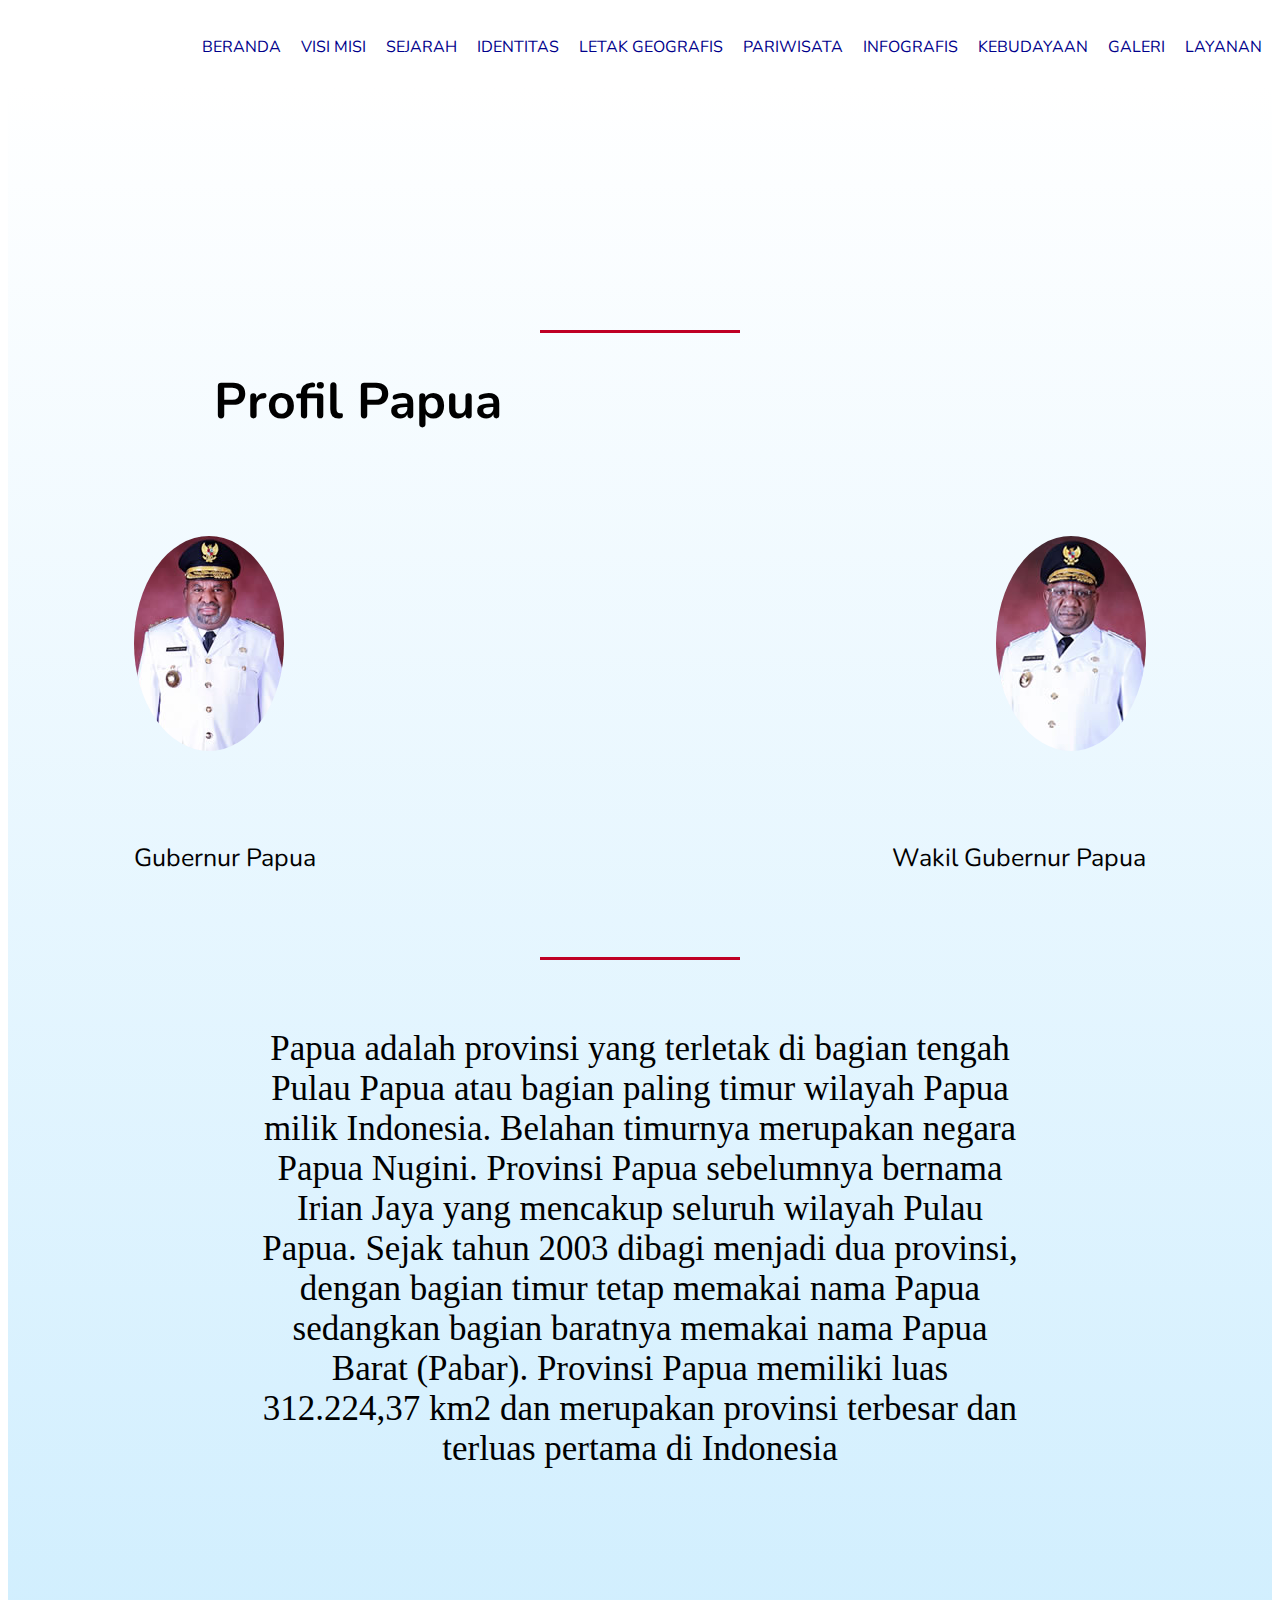
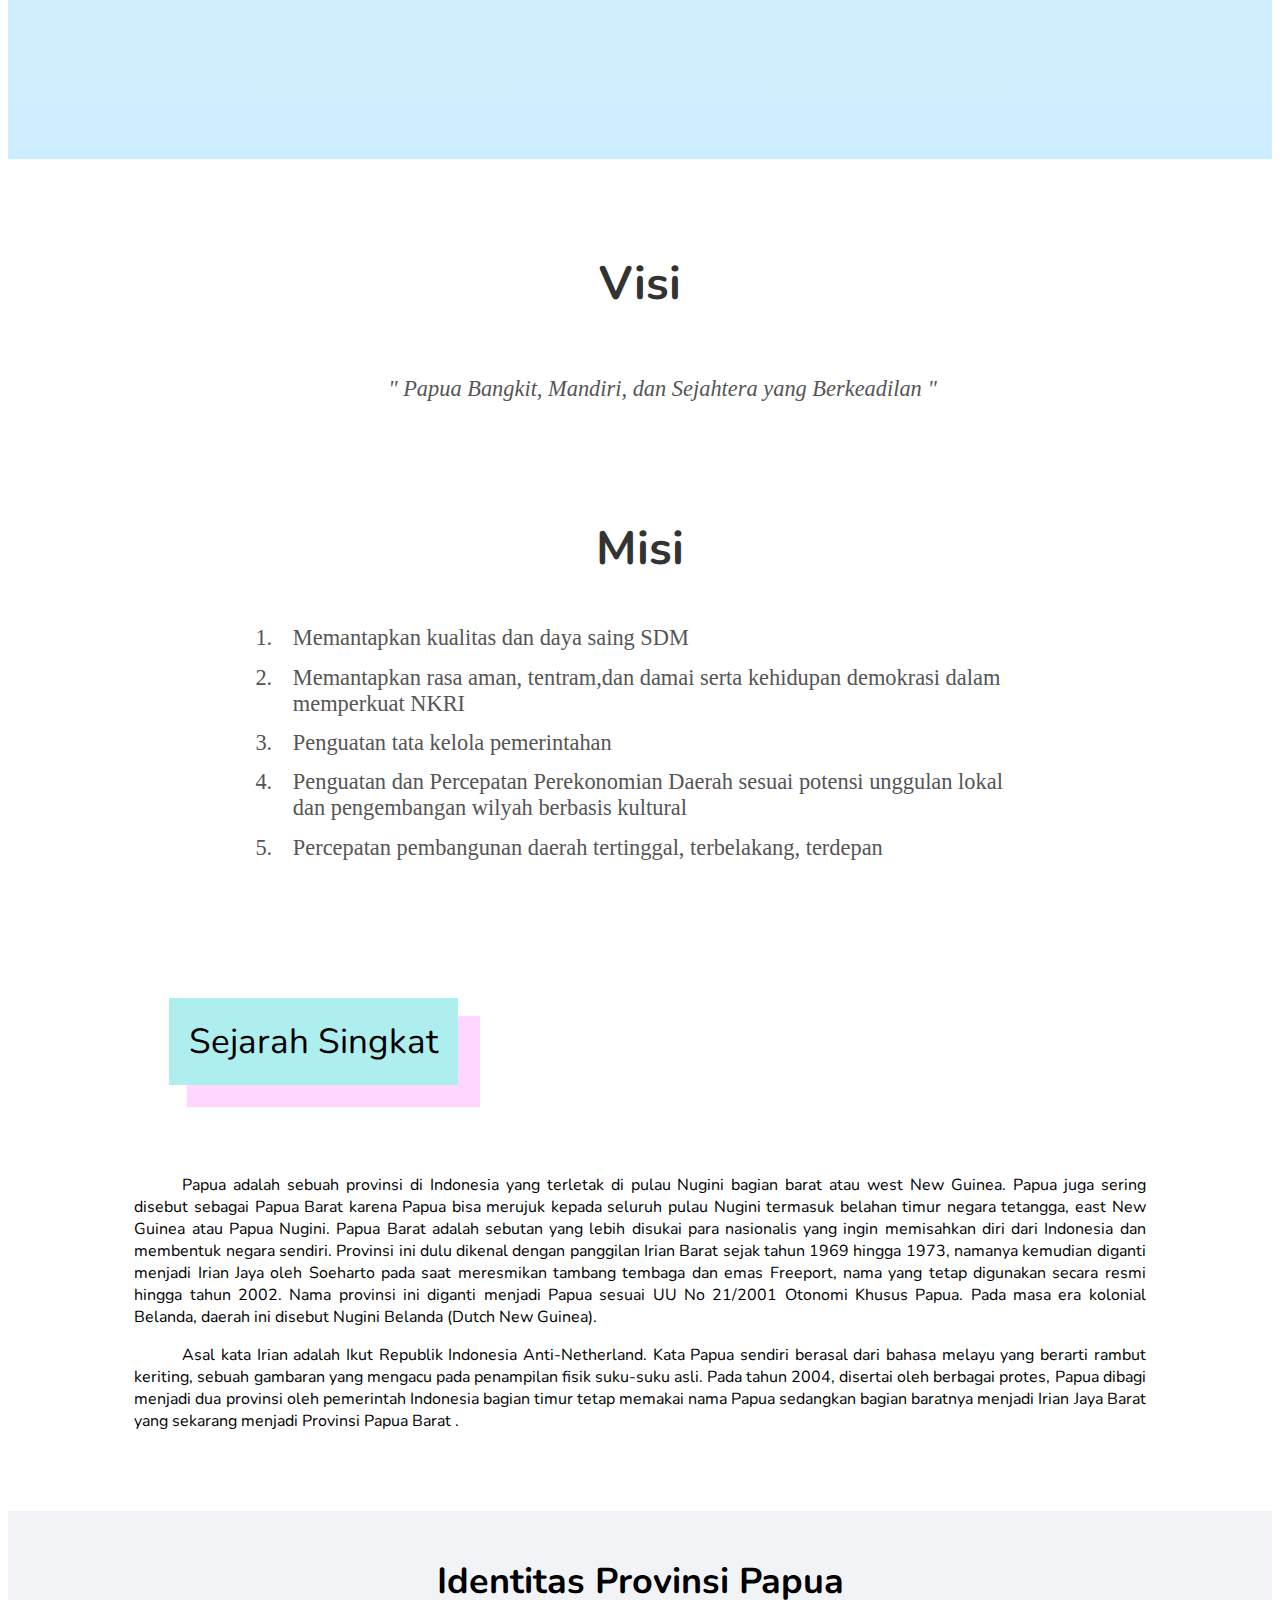
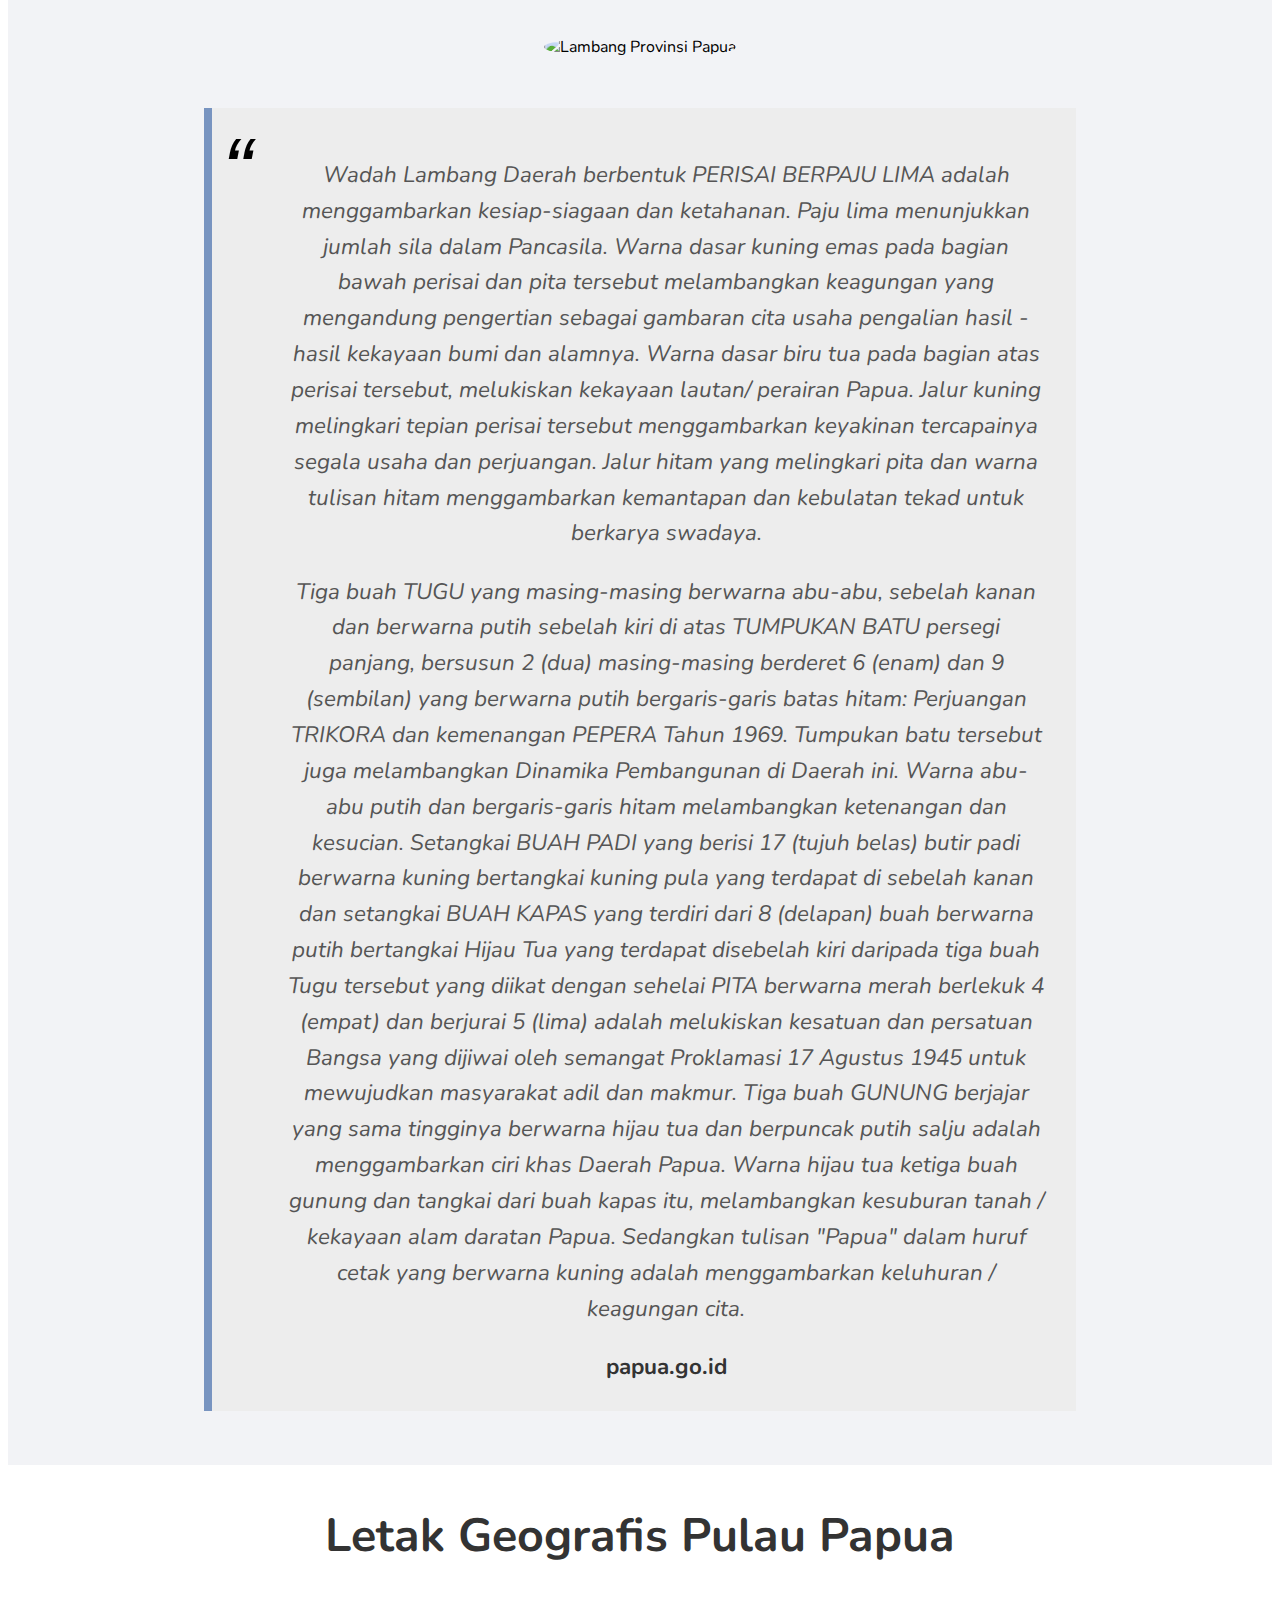
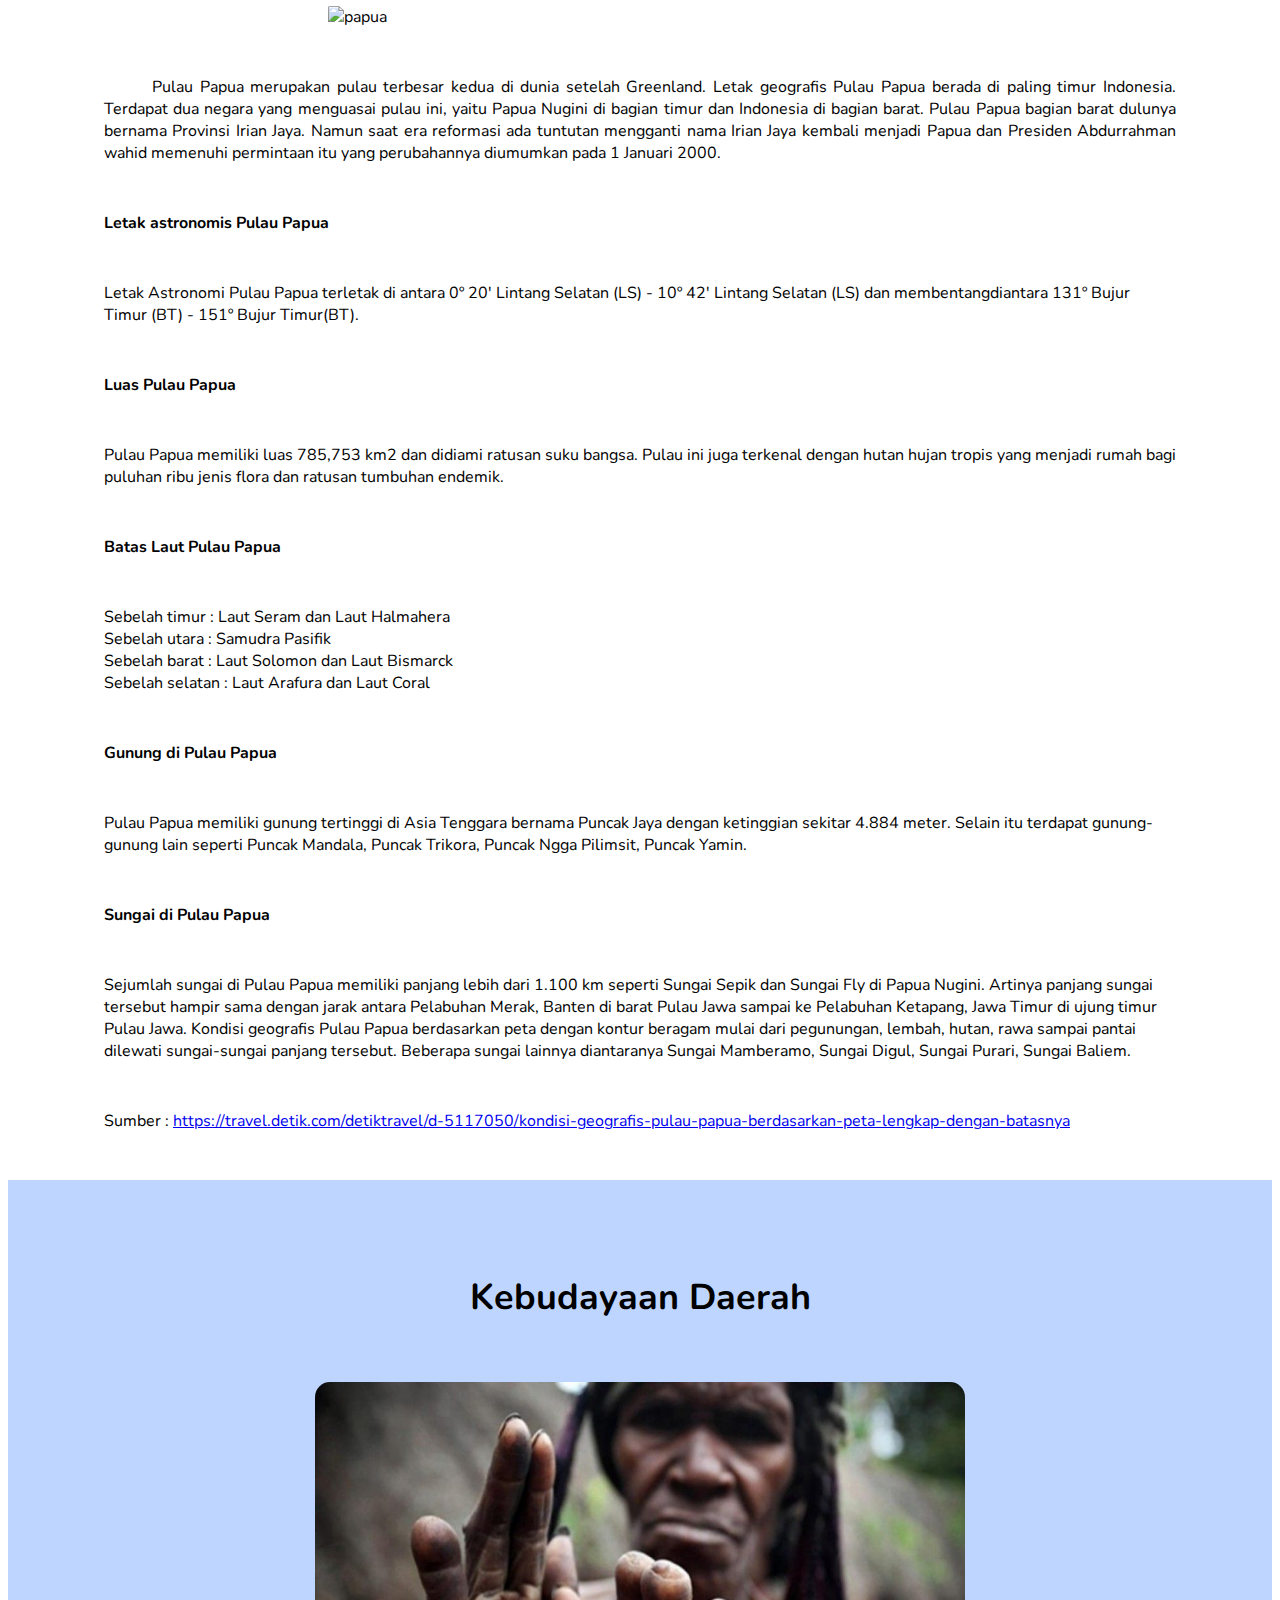
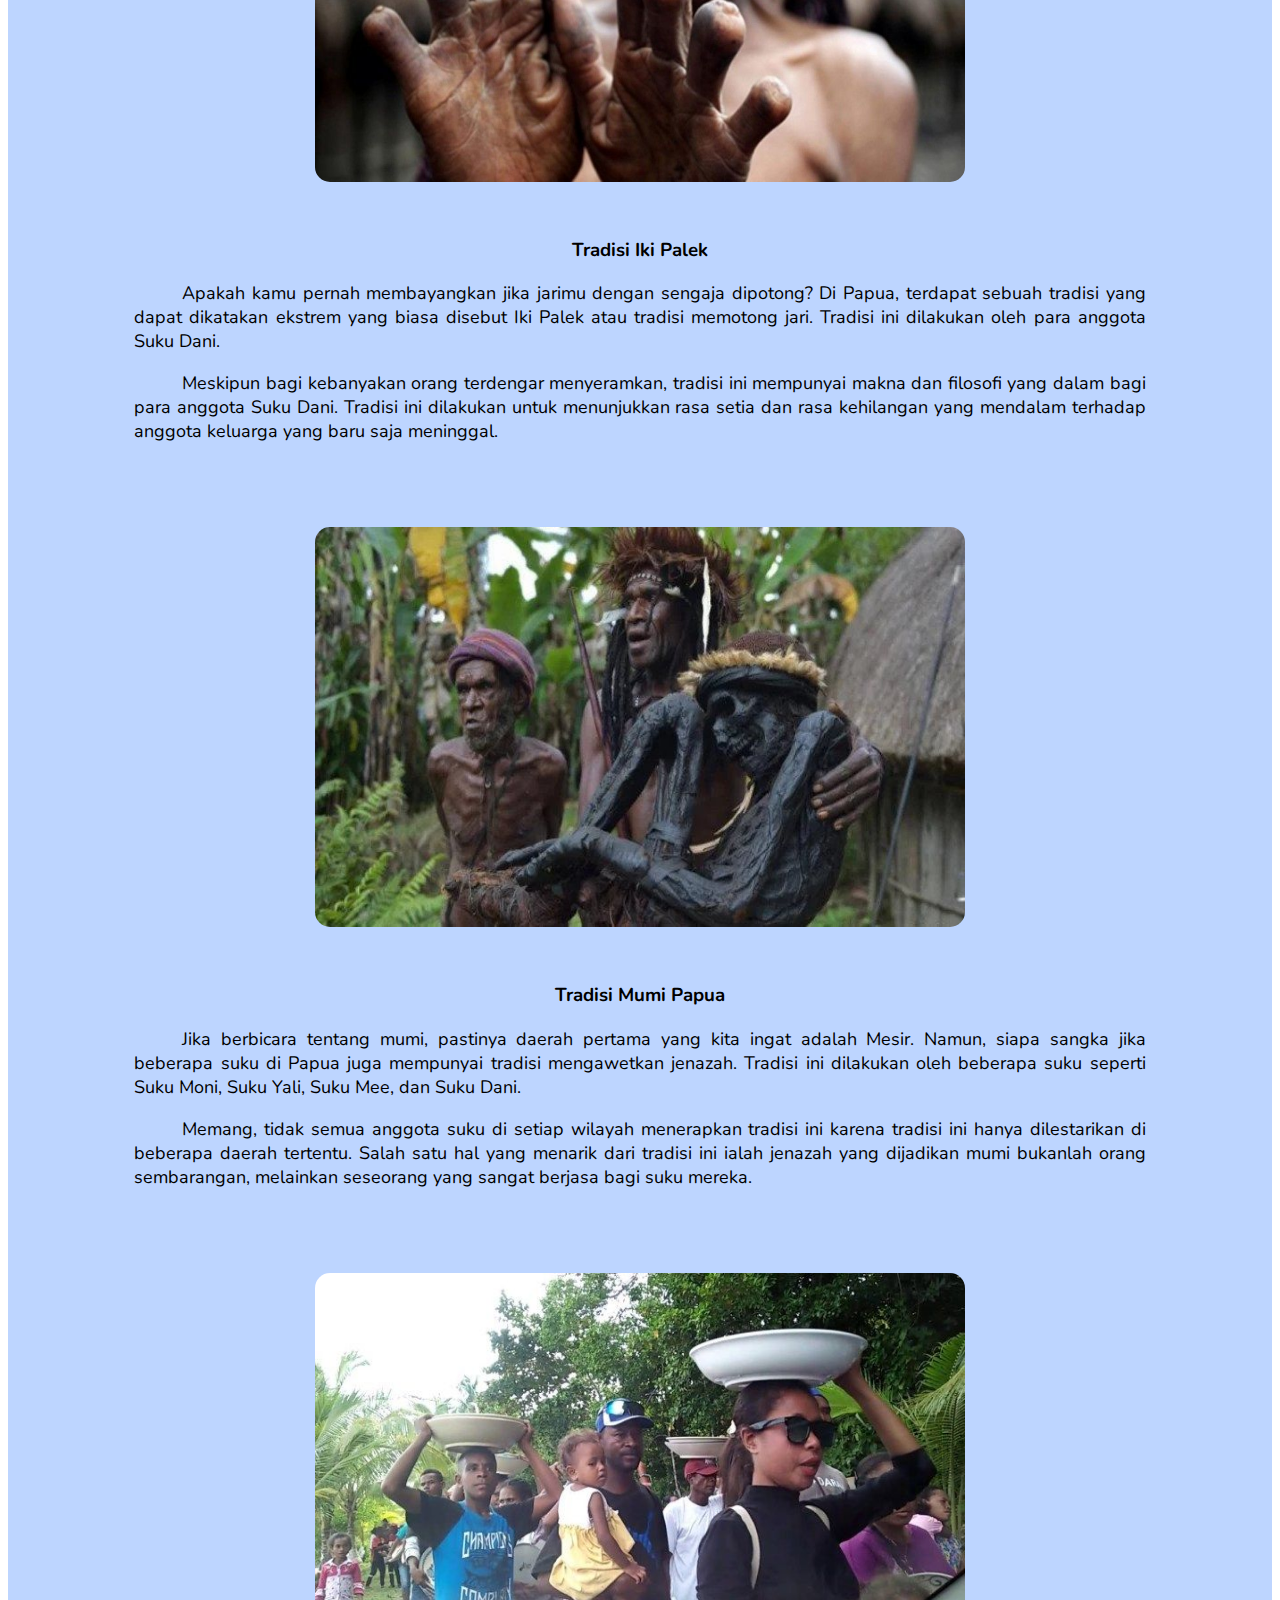
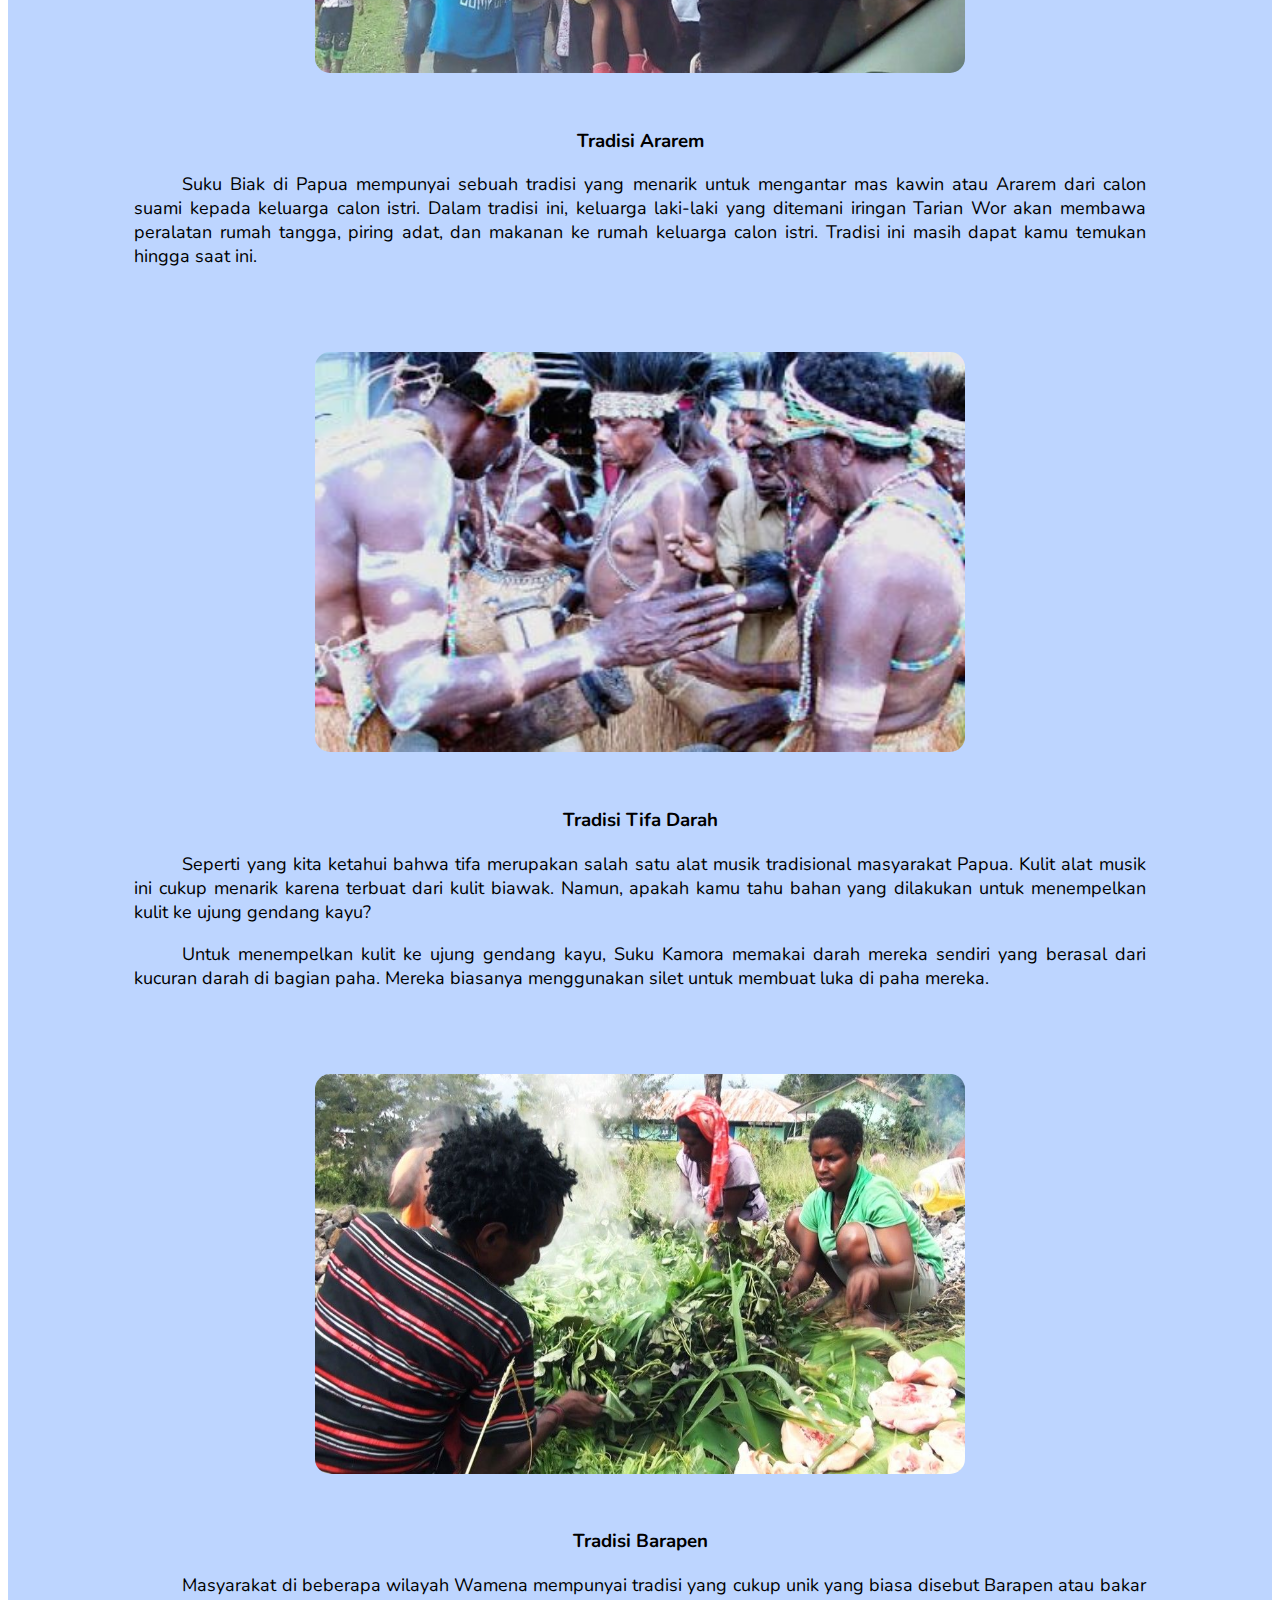
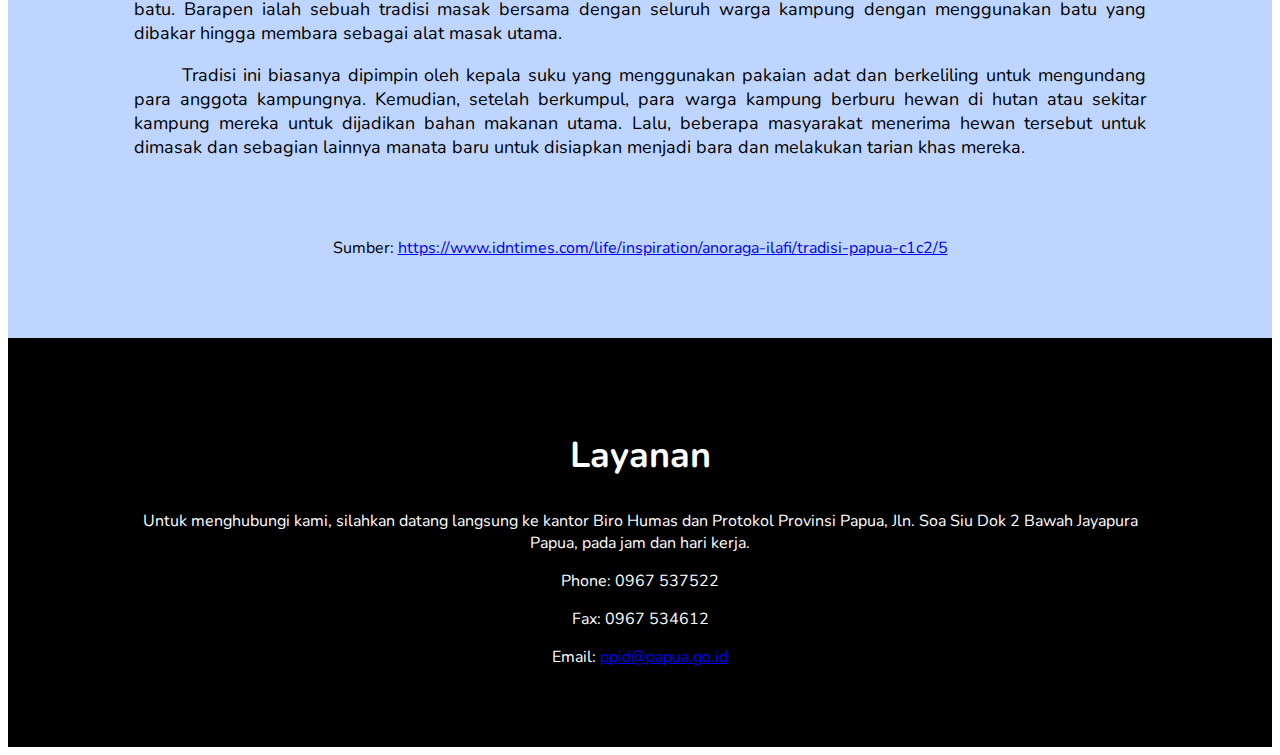
==== index.html @ 9ac49010 "update email" ====
<!DOCTYPE html>
<html lang="en">
  <head>
    <meta charset="UTF-8">
    <title>Website Profil Papua</title>
    <script defer src="https://use.fontawesome.com/releases/v5.0.6/js/all.js"></script>
    <link href="images/favicon.ico" rel="icon">
    <link href="css/normalize.css" rel="stylesheet">
    <link href="https://fonts.googleapis.com/css?family=Nunito|Pacifico" rel="stylesheet">
    <link href="css/style.css" rel="stylesheet">
  </head>

  <body>
    <!-- nav menu -->
    <nav>
      <ul>
        <li><a href="#">Beranda</a></li>
        <li><a href="#visimisi">Visi Misi</a></li>
        <li><a href="#sejarah">Sejarah</a></li>
        <li><a href="#identitas">Identitas</a></li>
        <li><a href="#geografis">Letak Geografis</a></li>
        <li><a href="#">Pariwisata</a></li>
        <li><a href="#info">Infografis</a></li>
        <li><a href="#kebudayaan">Kebudayaan</a></li>
        <li><a href="#">Galeri</a></li>
        <li><a href="#">Layanan</a></li>
      </ul>
    </nav>
    <!-- Page Header -->
    <header>
      <h1 class="blockquote">Profil Papua</h1>
      <div class="work-items">
        <img src="images/gub.jpg" alt="Gubernur Papua">
        <img src="images/wagub.jpg" alt="Wakil Gubernur Papua">
      </div>
      <div class="work-items">
       <figcaption align="center">Gubernur Papua</figcaption>
       <figcaption align="center">Wakil Gubernur Papua</figcaption>
      </div><br>
      <blockquote class="blockquote"><p>Papua adalah provinsi yang terletak di bagian tengah Pulau Papua atau bagian paling timur wilayah Papua milik Indonesia. Belahan timurnya merupakan negara Papua Nugini. Provinsi Papua sebelumnya bernama Irian Jaya yang mencakup seluruh wilayah Pulau Papua. Sejak tahun 2003 dibagi menjadi dua provinsi, dengan bagian timur tetap memakai nama Papua sedangkan bagian baratnya memakai nama Papua Barat (Pabar). Provinsi Papua memiliki luas 312.224,37 km2 dan merupakan provinsi terbesar dan terluas pertama di Indonesia</p></blockquote>

    </header>
    <!-- Content Section -->
    <section class="visiMisi-container" id="visimisi"> 
        <h2>Visi</h2>
        <p>" Papua Bangkit, Mandiri, dan Sejahtera yang Berkeadilan "</p>
        <h2>Misi</h2>
        <ol>
            <li>Memantapkan kualitas dan daya saing SDM</li>
            <li>Memantapkan rasa aman, tentram,dan damai serta kehidupan demokrasi dalam memperkuat NKRI</li>
            <li>Penguatan tata kelola pemerintahan</li>
            <li>Penguatan dan Percepatan Perekonomian Daerah sesuai potensi unggulan lokal dan pengembangan wilyah berbasis kultural</li>
            <li>Percepatan pembangunan daerah tertinggal, terbelakang, terdepan</li>
        </ol>
    </section>
    <section class="skills container" id="sejarah">
      <ul>
        <li>Sejarah Singkat</li>
      </ul>
      <br>
        <p  style="text-align: justify; text-indent: 0.5in;">Papua adalah sebuah provinsi di Indonesia yang terletak di pulau Nugini bagian barat 
          atau west New Guinea. Papua juga sering disebut sebagai Papua Barat karena Papua bisa 
          merujuk kepada seluruh pulau Nugini termasuk belahan timur negara tetangga, east New Guinea 
          atau Papua Nugini. Papua Barat adalah sebutan yang lebih disukai para nasionalis yang ingin 
          memisahkan diri dari Indonesia dan membentuk negara sendiri. Provinsi ini dulu dikenal dengan 
          panggilan Irian Barat sejak tahun 1969 hingga 1973, namanya kemudian diganti menjadi Irian Jaya 
          oleh Soeharto pada saat meresmikan tambang tembaga dan emas Freeport, nama yang tetap digunakan 
          secara resmi hingga tahun 2002. Nama provinsi ini diganti menjadi Papua sesuai UU No 21/2001 Otonomi 
          Khusus Papua. Pada masa era kolonial Belanda, daerah ini disebut Nugini Belanda (Dutch New Guinea).</p>

          <p style="text-align: justify; text-indent: 0.5in;">Asal kata Irian adalah Ikut Republik Indonesia Anti-Netherland.
            Kata Papua sendiri berasal dari bahasa melayu yang berarti rambut keriting, sebuah gambaran yang mengacu pada 
            penampilan fisik suku-suku asli.
            Pada tahun 2004, disertai oleh berbagai protes, Papua dibagi menjadi dua provinsi oleh pemerintah Indonesia 
            bagian timur tetap memakai nama Papua sedangkan bagian baratnya menjadi Irian Jaya Barat yang sekarang menjadi 
            Provinsi Papua Barat .</p>     
    </section>
    <section class="identitas-papua" id="identitas">
      <h2>Identitas Provinsi Papua</h2>
      <img class="lambang-prov" src="images/lambang-prov-papua.png" alt="Lambang Provinsi Papua">
      <blockquote class="otro-blockquote">
        <p>Wadah Lambang Daerah berbentuk PERISAI BERPAJU LIMA adalah menggambarkan kesiap-siagaan dan ketahanan. Paju lima  menunjukkan jumlah sila dalam Pancasila. Warna dasar kuning emas  pada bagian bawah perisai dan pita tersebut melambangkan keagungan yang mengandung pengertian sebagai gambaran cita usaha pengalian hasil - hasil kekayaan bumi dan alamnya. Warna dasar biru tua pada bagian atas perisai tersebut, melukiskan kekayaan lautan/ perairan Papua. Jalur kuning melingkari tepian perisai tersebut menggambarkan keyakinan tercapainya segala usaha dan perjuangan. Jalur hitam yang melingkari pita dan warna tulisan hitam menggambarkan kemantapan dan kebulatan tekad untuk berkarya swadaya.</p>
        <p>Tiga buah TUGU yang masing-masing berwarna abu-abu, sebelah  kanan dan berwarna putih sebelah kiri di atas TUMPUKAN BATU persegi panjang, bersusun 2 (dua) masing-masing berderet 6 (enam) dan 9 (sembilan) yang berwarna putih bergaris-garis batas hitam: Perjuangan TRIKORA dan kemenangan PEPERA Tahun 1969. Tumpukan batu tersebut juga melambangkan Dinamika Pembangunan di Daerah ini. Warna abu-abu putih dan bergaris-garis hitam melambangkan ketenangan dan kesucian. Setangkai BUAH PADI yang berisi 17 (tujuh belas) butir padi berwarna kuning bertangkai  kuning pula yang terdapat di sebelah kanan dan setangkai BUAH KAPAS yang terdiri dari 8 (delapan) buah berwarna putih bertangkai Hijau Tua yang terdapat disebelah kiri daripada tiga  buah Tugu tersebut yang diikat dengan sehelai PITA berwarna merah berlekuk 4 (empat) dan berjurai 5 (lima) adalah melukiskan kesatuan dan persatuan Bangsa yang dijiwai oleh semangat Proklamasi 17 Agustus 1945 untuk mewujudkan masyarakat adil dan makmur. Tiga buah GUNUNG berjajar yang sama tingginya berwarna hijau tua dan berpuncak putih salju adalah menggambarkan ciri khas Daerah Papua. Warna hijau tua ketiga buah gunung dan tangkai dari buah kapas itu, melambangkan kesuburan tanah / kekayaan alam daratan Papua. Sedangkan tulisan "Papua" dalam huruf cetak yang berwarna kuning adalah menggambarkan keluhuran / keagungan cita.</p>
        <span>papua.go.id</span>
      </blockquote>
    </section>
    <section class="geografis-container" id="geografis"> 
      <h2>Letak Geografis Pulau Papua</h2> 
        <img src="images/geografis-papua.jpg" alt="papua" >
      <p style="text-align: justify; text-indent: 0.5in;">
          Pulau Papua merupakan pulau terbesar kedua di dunia setelah 
          Greenland. Letak geografis Pulau Papua berada di paling timur 
          Indonesia. Terdapat dua negara yang menguasai pulau ini, yaitu 
          Papua Nugini di bagian timur dan Indonesia di bagian barat.
          Pulau Papua bagian barat dulunya bernama Provinsi Irian Jaya. 
          Namun saat era reformasi ada tuntutan mengganti nama Irian Jaya 
          kembali menjadi Papua dan Presiden Abdurrahman wahid memenuhi 
          permintaan itu yang perubahannya diumumkan pada 1 Januari 2000.
      </p>
        <h4>Letak astronomis Pulau Papua</h4>
        <p>
          Letak Astronomi Pulau Papua terletak di antara 0º 20' Lintang Selatan (LS) - 10º 42' Lintang Selatan (LS) dan membentangdiantara 131º Bujur Timur (BT) -  151º Bujur Timur(BT).
        </p>
        <h4>Luas Pulau Papua</h4>
        <p>Pulau Papua memiliki luas 785,753 km2 dan didiami ratusan suku bangsa. Pulau ini juga terkenal dengan hutan hujan tropis yang menjadi rumah bagi puluhan ribu jenis flora dan ratusan tumbuhan endemik. 
        </p>
        <h4>Batas Laut Pulau Papua</h4>
        <p>
          Sebelah timur : Laut Seram dan Laut Halmahera <br>
          Sebelah utara : Samudra Pasifik <br>
          Sebelah barat : Laut Solomon dan Laut Bismarck <br>
          Sebelah selatan : Laut Arafura dan Laut Coral <br>

        </p>
        <h4>Gunung di Pulau Papua</h4>
        <p>Pulau Papua memiliki gunung tertinggi di Asia Tenggara bernama Puncak Jaya dengan ketinggian sekitar 4.884 meter. Selain itu terdapat gunung-gunung lain seperti Puncak Mandala, Puncak  Trikora, Puncak Ngga Pilimsit, Puncak Yamin.</p>
        <h4>Sungai di Pulau Papua</h4>
        <p>Sejumlah sungai di Pulau Papua memiliki panjang lebih dari 1.100 km seperti Sungai Sepik dan Sungai Fly di Papua Nugini. Artinya panjang sungai tersebut hampir sama dengan jarak antara Pelabuhan Merak, Banten di barat Pulau Jawa sampai ke Pelabuhan Ketapang, Jawa Timur di ujung timur Pulau Jawa. Kondisi geografis Pulau Papua berdasarkan peta dengan kontur beragam mulai dari pegunungan, lembah, hutan, rawa sampai pantai dilewati sungai-sungai panjang tersebut. Beberapa sungai lainnya diantaranya Sungai Mamberamo, Sungai Digul, Sungai Purari, Sungai Baliem.</p>
        <p>Sumber : <a href="https://travel.detik.com/detiktravel/d-5117050/kondisi-geografis-pulau-papua-berdasarkan-peta-lengkap-dengan-batasnya">https://travel.detik.com/detiktravel/d-5117050/kondisi-geografis-pulau-papua-berdasarkan-peta-lengkap-dengan-batasnya</a></p>
      </section>
    
      <section class="work container">
        <h2>Kebudayaan Daerah</h2>
          <div class="work-items">       
            <div class="budaya">
                         
                <img class="pic" src="images/TradisiIkiPalek.jpg" alt="Tradisi Iki Palek">
                <h3 class="judulBudaya">Tradisi Iki Palek</h3>
                <p style="text-align: justify; text-indent: 0.5in; font-size: large;">Apakah kamu pernah membayangkan jika jarimu dengan sengaja dipotong? Di Papua, terdapat sebuah tradisi 
                    yang dapat dikatakan ekstrem yang biasa disebut Iki Palek atau tradisi memotong jari. Tradisi ini 
                    dilakukan oleh para anggota Suku Dani.</p>
                <p style="text-align: justify; text-indent: 0.5in; font-size: large;">Meskipun bagi kebanyakan orang terdengar menyeramkan, tradisi ini mempunyai makna dan filosofi yang 
                    dalam bagi para anggota Suku Dani. Tradisi ini dilakukan untuk menunjukkan rasa setia dan rasa 
                    kehilangan yang mendalam terhadap anggota keluarga yang baru saja meninggal.</p><br><br><br>
                
                <img class="pic" src="images/TradisiMumiPapua.jpg" alt="Tradisi Mumi Papua">
                <h3 class="judulBudaya">Tradisi Mumi Papua</h3>
                <p style="text-align: justify; text-indent: 0.5in; font-size: large;">Jika berbicara tentang mumi, pastinya daerah pertama yang kita ingat adalah Mesir. Namun, 
                    siapa sangka jika beberapa suku di Papua juga mempunyai tradisi mengawetkan jenazah. 
                    Tradisi ini dilakukan oleh beberapa suku seperti Suku Moni, Suku Yali, Suku Mee, dan Suku Dani.</p>
                <p style="text-align: justify; text-indent: 0.5in; font-size: large;">Memang, tidak semua anggota suku di setiap wilayah menerapkan tradisi ini karena tradisi ini hanya 
                    dilestarikan di beberapa daerah tertentu. Salah satu hal yang menarik dari tradisi ini ialah jenazah 
                    yang dijadikan mumi bukanlah orang sembarangan, melainkan seseorang yang sangat berjasa bagi suku 
                    mereka. </p><br><br><br>
                
                <img class="pic" src="images/TradisiArarem.jpg" alt="Tradisi Ararem">
                <h3 class="judulBudaya">Tradisi Ararem</h3>
                <p style="text-align: justify; text-indent: 0.5in; font-size: large;">Suku Biak di Papua mempunyai sebuah tradisi yang menarik untuk mengantar mas kawin atau Ararem dari 
                    calon suami kepada keluarga calon istri. Dalam tradisi ini, keluarga laki-laki yang ditemani iringan 
                    Tarian Wor akan membawa peralatan rumah tangga, piring adat, dan makanan ke rumah keluarga calon istri. 
                    Tradisi ini masih dapat kamu temukan hingga saat ini. </p><br><br><br>
                
                <img class="pic" src="images/TifaDarah.jpg" alt="Tifa Darah">
                <h3 class="judulBudaya">Tradisi Tifa Darah</h3>
                <p style="text-align: justify; text-indent: 0.5in; font-size: large;">Seperti yang kita ketahui bahwa tifa merupakan salah satu alat musik tradisional masyarakat Papua. 
                    Kulit alat musik ini cukup menarik karena terbuat dari kulit biawak. 
                    Namun, apakah kamu tahu bahan yang dilakukan untuk menempelkan kulit ke ujung gendang kayu?</p>
                <p style="text-align: justify; text-indent: 0.5in; font-size: large;">Untuk menempelkan kulit ke ujung gendang kayu, Suku Kamora memakai darah mereka sendiri yang berasal 
                    dari kucuran darah di bagian paha. Mereka biasanya menggunakan silet untuk membuat luka di paha mereka.</p><br><br><br>
                
                <img class="pic" src="images/TradisiBarapen.jpg" alt="Tradisi Barapen">
                <h3 class="judulBudaya">Tradisi Barapen</h3>
                <p style="text-align: justify; text-indent: 0.5in; font-size: large;">
                    Masyarakat di beberapa wilayah Wamena mempunyai tradisi yang cukup unik yang biasa disebut Barapen 
                    atau bakar batu. Barapen ialah sebuah tradisi masak bersama dengan seluruh warga kampung dengan 
                    menggunakan batu yang dibakar hingga membara sebagai alat masak utama.
                </p>
                <p style="text-align: justify; text-indent: 0.5in; font-size: large;">
                    Tradisi ini biasanya dipimpin oleh kepala suku yang menggunakan pakaian adat dan berkeliling untuk 
                    mengundang para anggota kampungnya. Kemudian, setelah berkumpul, para warga kampung berburu hewan di 
                    hutan atau sekitar kampung mereka untuk dijadikan bahan makanan utama. Lalu, beberapa masyarakat 
                    menerima hewan tersebut untuk dimasak dan sebagian lainnya manata baru untuk disiapkan menjadi bara 
                    dan melakukan tarian khas mereka.
                </p>
                <br><br><p>Sumber: <a href="https://www.idntimes.com/life/inspiration/anoraga-ilafi/tradisi-papua-c1c2/5">https://www.idntimes.com/life/inspiration/anoraga-ilafi/tradisi-papua-c1c2/5</a></p>           
                </div>
          </div>
        </section>
      <!-- footer & contact info -->
    <footer class="contact container">
      <h2>Layanan</h2>
        <p>Untuk menghubungi kami, silahkan datang langsung ke kantor Biro Humas dan Protokol Provinsi Papua, 
          Jln. Soa Siu Dok 2 Bawah Jayapura Papua, pada jam dan hari kerja.</p>
        <p>Phone: 0967 537522</p>
        <p>Fax: 0967 534612</p>
      <p>Email: <a href="mailto:ppid@papua.go.id">ppid@papua.go.id</a></p>
    </footer>
  </body>
</html>
---- css/style.css ----
body {
  font-family: "Nunito", sans-serif;
}

.container {
  padding: 5% 10%;
  text-align: center;
}

img {
  border-radius: 50%;
}

h1 {
  font-size: 50px;
}

h2 {
  font-size: 36px;
}

/* nav bar */
nav {
  background-color: white;
}

nav ul {
  display: flex;
  flex-wrap: wrap;
  justify-content: flex-end;
  list-style-type: none;
}

nav li {
  padding: 10px 10px;
  margin-top: 10px !important;
}

nav a {
  color: darkblue;
  text-decoration: none;
  text-transform: uppercase;
}

nav a:hover {
  color: deepskyblue;
  text-decoration: line-through;
}

/* header section */
header {
  background: linear-gradient(180deg, rgb(255, 255, 255), rgb(205, 237, 254));
  font-size: 25px;
  padding: 15% 10%;
}

header h1 span {
  color: darkblue;
  font-family: "Pacifico", cursive;
  font-size: 90px;
  padding-left: 10px;
  padding-right: 10px;
}

header h1 span:hover {
  color: palevioletred;
}

h1{
  align-items: center;
}

/* about me section */
.about {
  background: linear-gradient(rgba(255, 255, 255, 0.3), rgba(255, 255, 255, 1)),
    url("../images/stars.png");
  background-size: cover;
  background-attachment: fixed;
}

.identitas-papua {
  padding-top: 1em;
  padding-bottom: .25em;
  align-items: center;
  text-align: center;
  background-color: #f2f3f6;
}

.lambang-prov{
  align-items: center;
}

.infografis-papua {
  padding-top: 1em;
  padding-bottom: .25em;
  align-items: center;
  text-align: center;
  background-color: #f2f3f6;
}

.visiMisi-container h2{
  display:block;
  color:#333333;
  font-style: normal;
  font-weight: bold;
  text-align: center;
  font-size: 35pt;
  margin-top:2em;
}

.visiMisi-container p{
  font-size: 1.4em;
  width:60%;
  margin:-10px auto;
  font-family:Open Sans;
  font-style:italic;
  color: #555555;
  padding:1.2em 30px 1.2em 75px;
  line-height:1.6;
  position: relative;
  text-align: center;
}

.visiMisi-container li{
      font-size: 1.4em;
      width:60%;
      margin:0px auto;
      font-family:Open Sans;
      /* font-style:italic; */
      color: #555555;
      padding:0.3em 15px 0.3em;
      position: relative; 
}

/* my skills section */
.skills ul {
  align-items: center;
  display: flex;
  flex-wrap: wrap;
  justify-content: space-between;
  list-style-type: none;
  padding-left: 0px;
}

.skills li {
  background-color: paleturquoise;
  box-shadow: 20px 20px 1px 2px rgba(255, 214, 255, 1);
  font-size: 35px;
  margin: 35px;
  padding: 20px;
  text-align: center;
}

/* my work  */
.work {
  background-color: #bdd5ff;
}

.work-items {
  display: flex;
  flex-wrap: wrap;
  justify-content: space-between;
  margin-top: 60px;
}

.work-items img {
  margin-bottom: 30px;
}
.pic {
  width: 650px;
  height: 400px;
  border-radius: 15px;
}
/* footer */
.social {
  display: flex;
  justify-content: space-around;
}

footer .svg-inline--fa {
  color: salmon;
  font-size: 65px;
}

footer .svg-inline--fa:hover {
  color: #3c778a;
}

.blockquote {
  padding: 60px 80px 40px;
  position: relative;
}
.blockquote p {
  font-family: "Utopia-italic";
  font-size: 35px;
  font-weight: 700px;
  text-align: center;
}

/*blockquote p::before {
  content: "\f095"; 
  font-family: FontAwesome;
 display: inline-block;
 padding-right: 6px;
 vertical-align: middle;
font-size: 180px;
}*/

.blockquote:before {
position: absolute;
font-family: 'FontAwesome';
top: 0;

content:"\f10d";
font-size: 200px;
color: rgba(0,0,0,0.1);
 
}

.blockquote::after {
  content: "";
  top: 20px;
  left: 50%;
  margin-left: -100px;
  position: absolute;
  border-bottom: 3px solid #bf0024;
  height: 3px;
  width: 200px;
}

.otro-blockquote{
font-size: 1.4em;
width:60%;
margin:50px auto;
font-family:"Nunito";
font-style:italic;
color: #555555;
padding:1.2em 30px 1.2em 75px;
border-left:8px solid #7894c0 ;
line-height:1.6;
position: relative;
background:#EDEDED;
}

.otro-blockquote::before{
font-family:Arial;
content: "\201C";
color:#000000;
font-size:4em;
position: absolute;
left: 10px;
top:-10px;
}

.otro-blockquote::after{
content: '';
}

.otro-blockquote span{
display:block;
color:#333333;
font-style: normal;
font-weight: bold;
margin-top:1em;
}

.geografis-container h2{
    display:block;
    color:#333333;
    font-style: normal;
    font-weight: bold;
    text-align: center;
    font-size: 35pt;
}

.geografis-container P{
  margin: 3em 6em;
}

.geografis-container h4{
  /* padding:0.3em 0.5em 0.3em; */
  font-weight: bold;
  margin: 0em 6em 3em 6em;
}

.geografis-container img{
  margin: 0em 20em;
  border-radius: 5%;
}
footer {
  background-color: black;
  color: white;
}
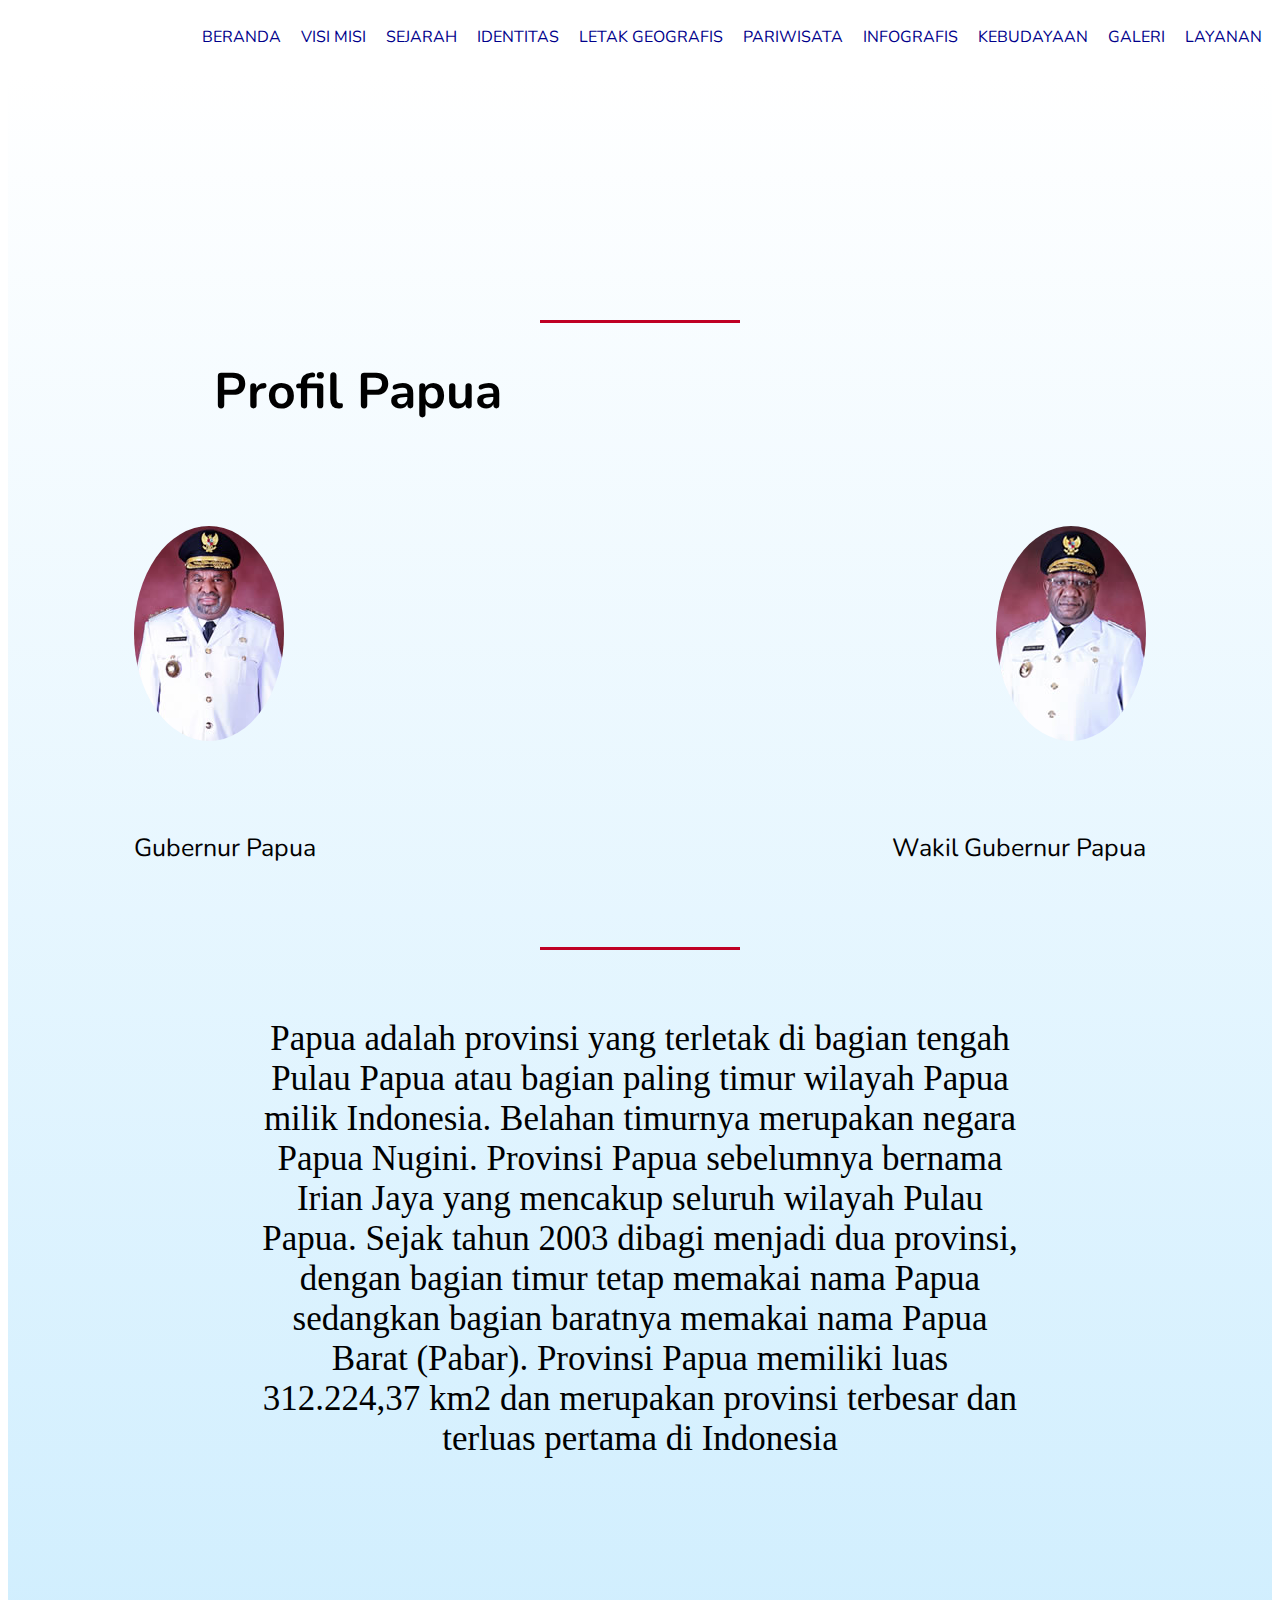
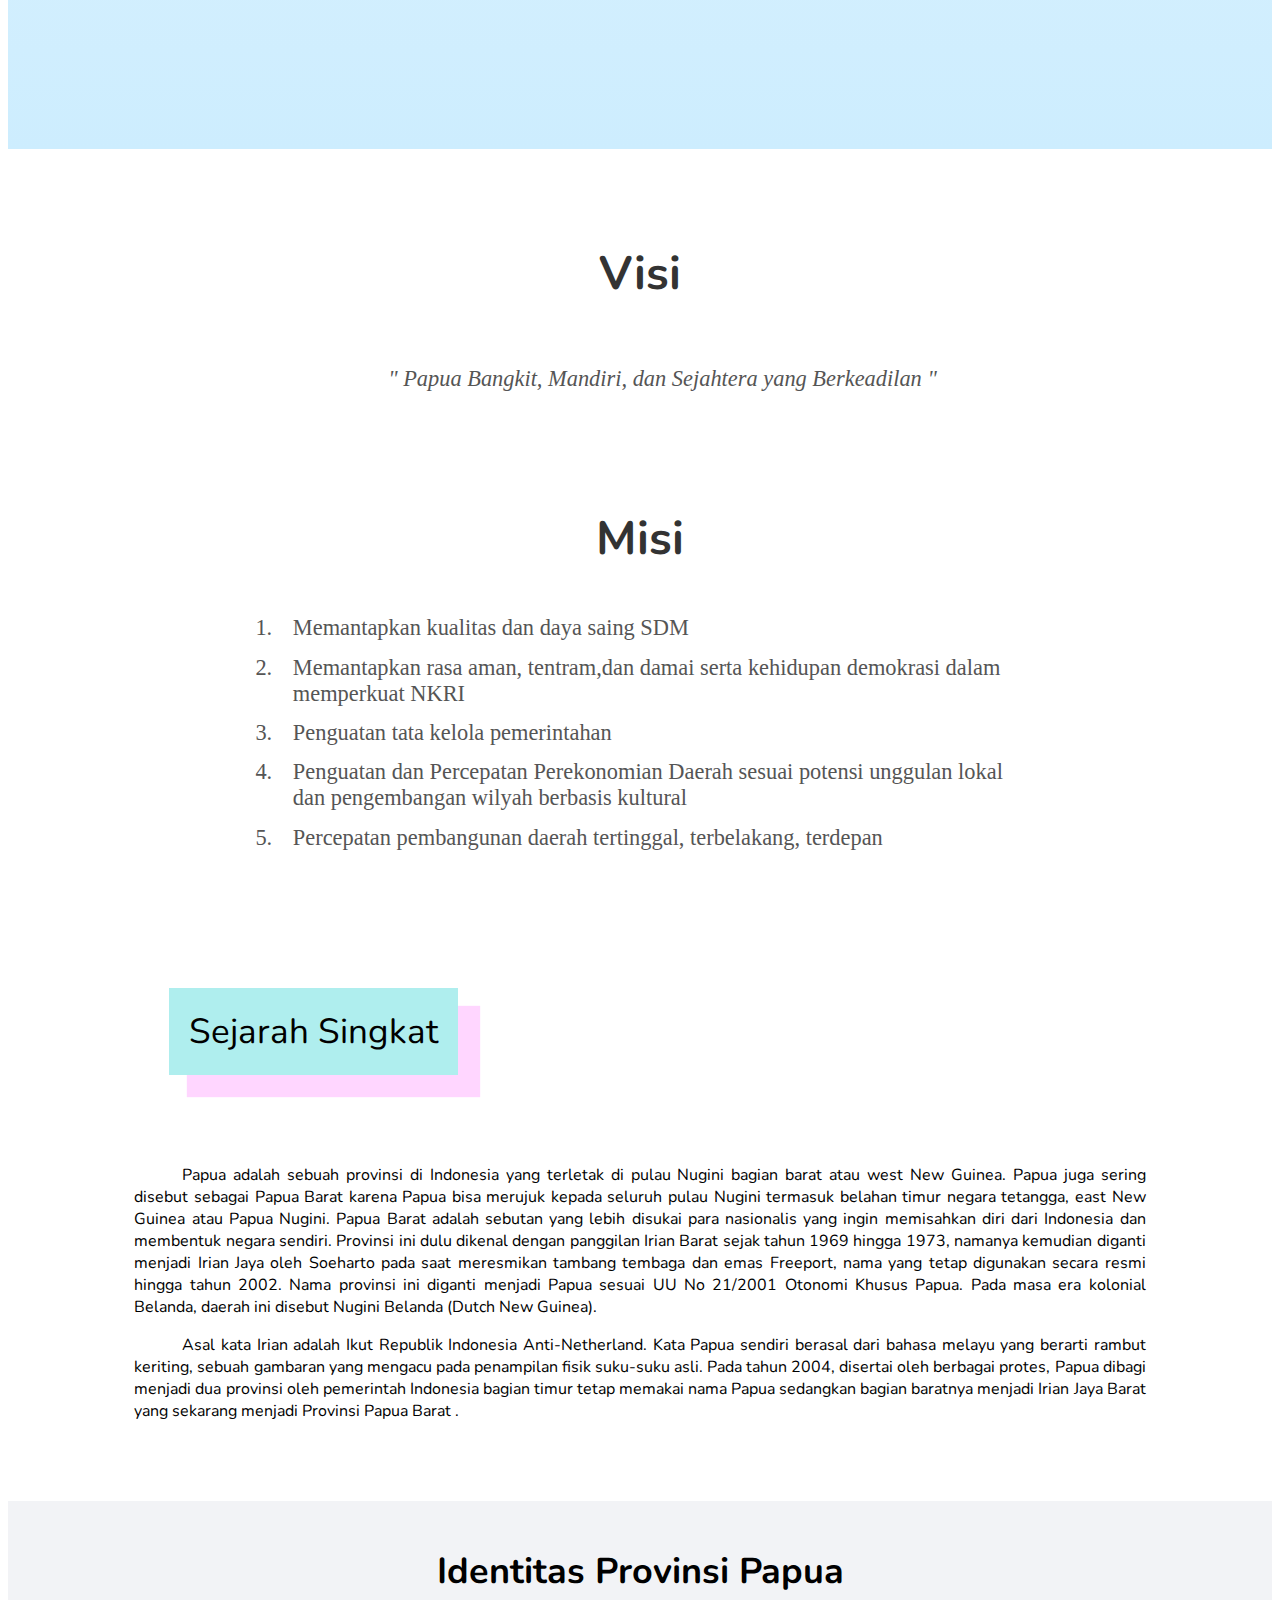
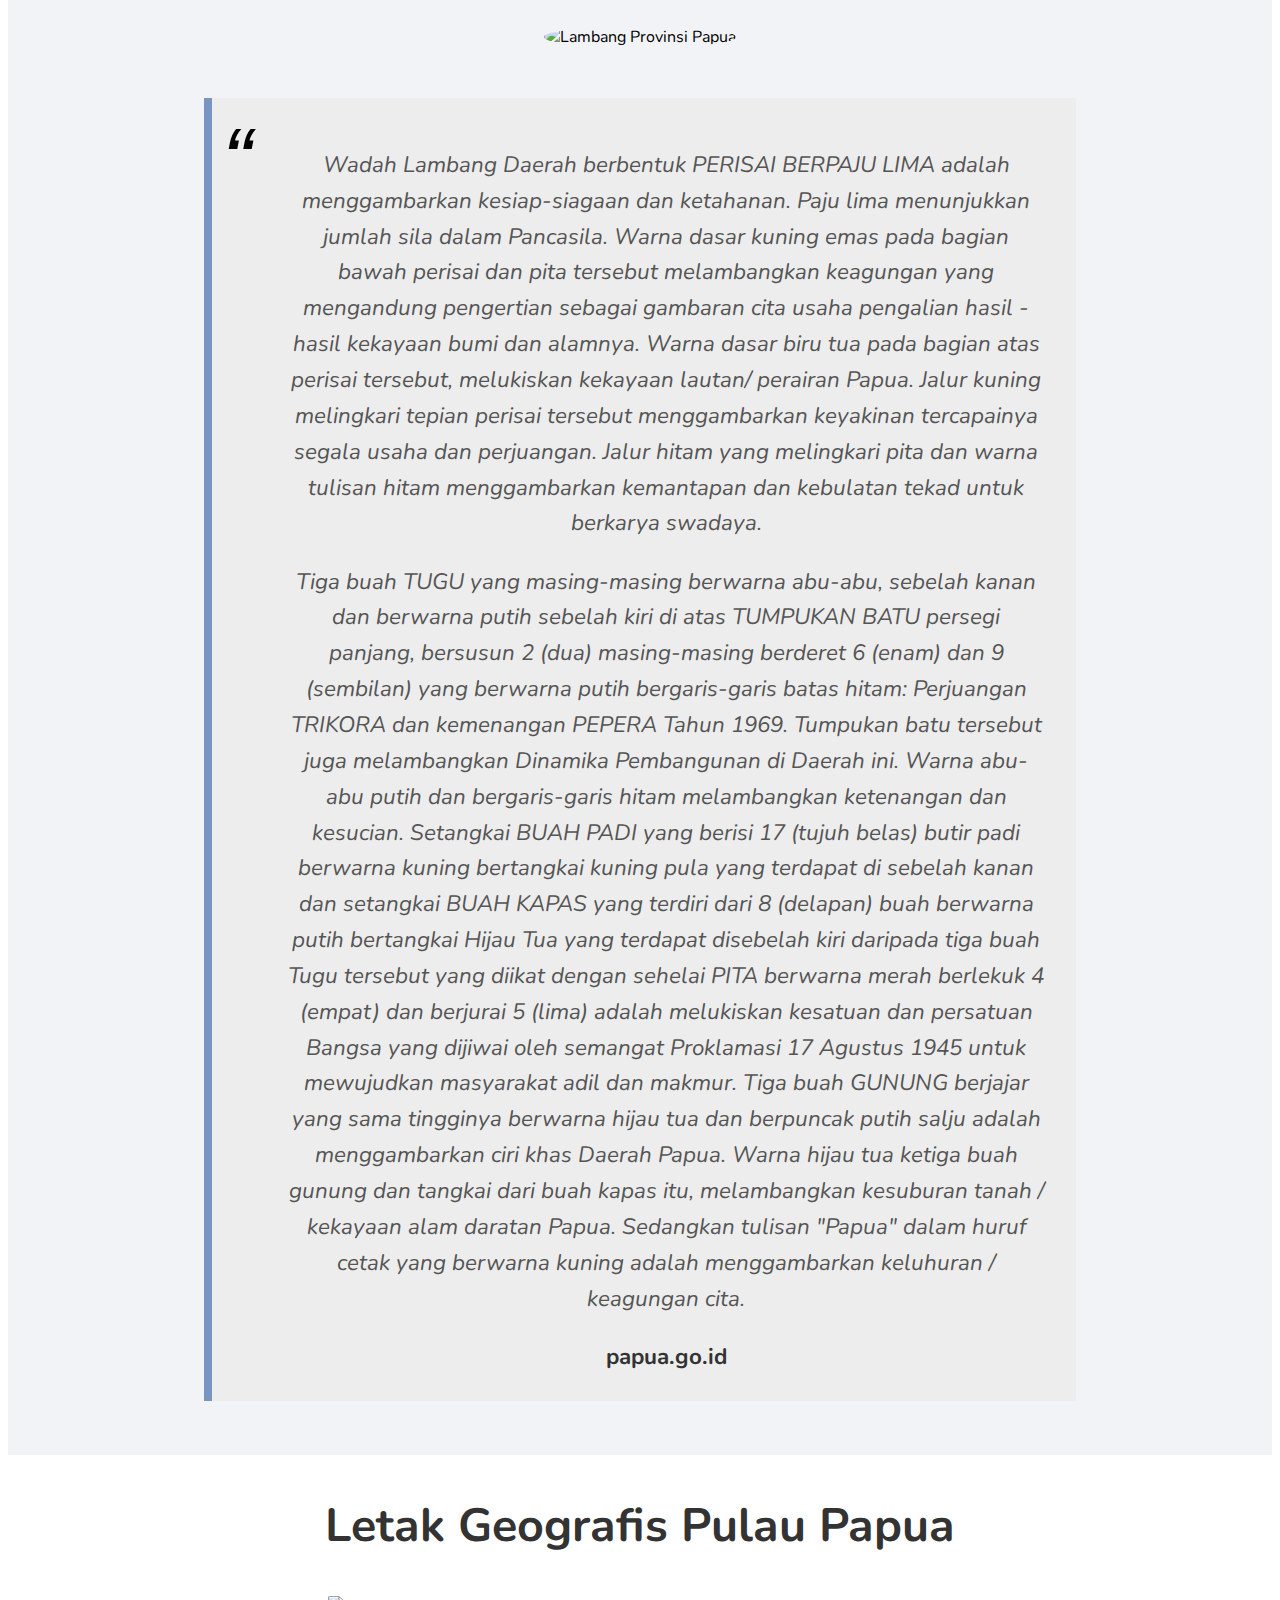
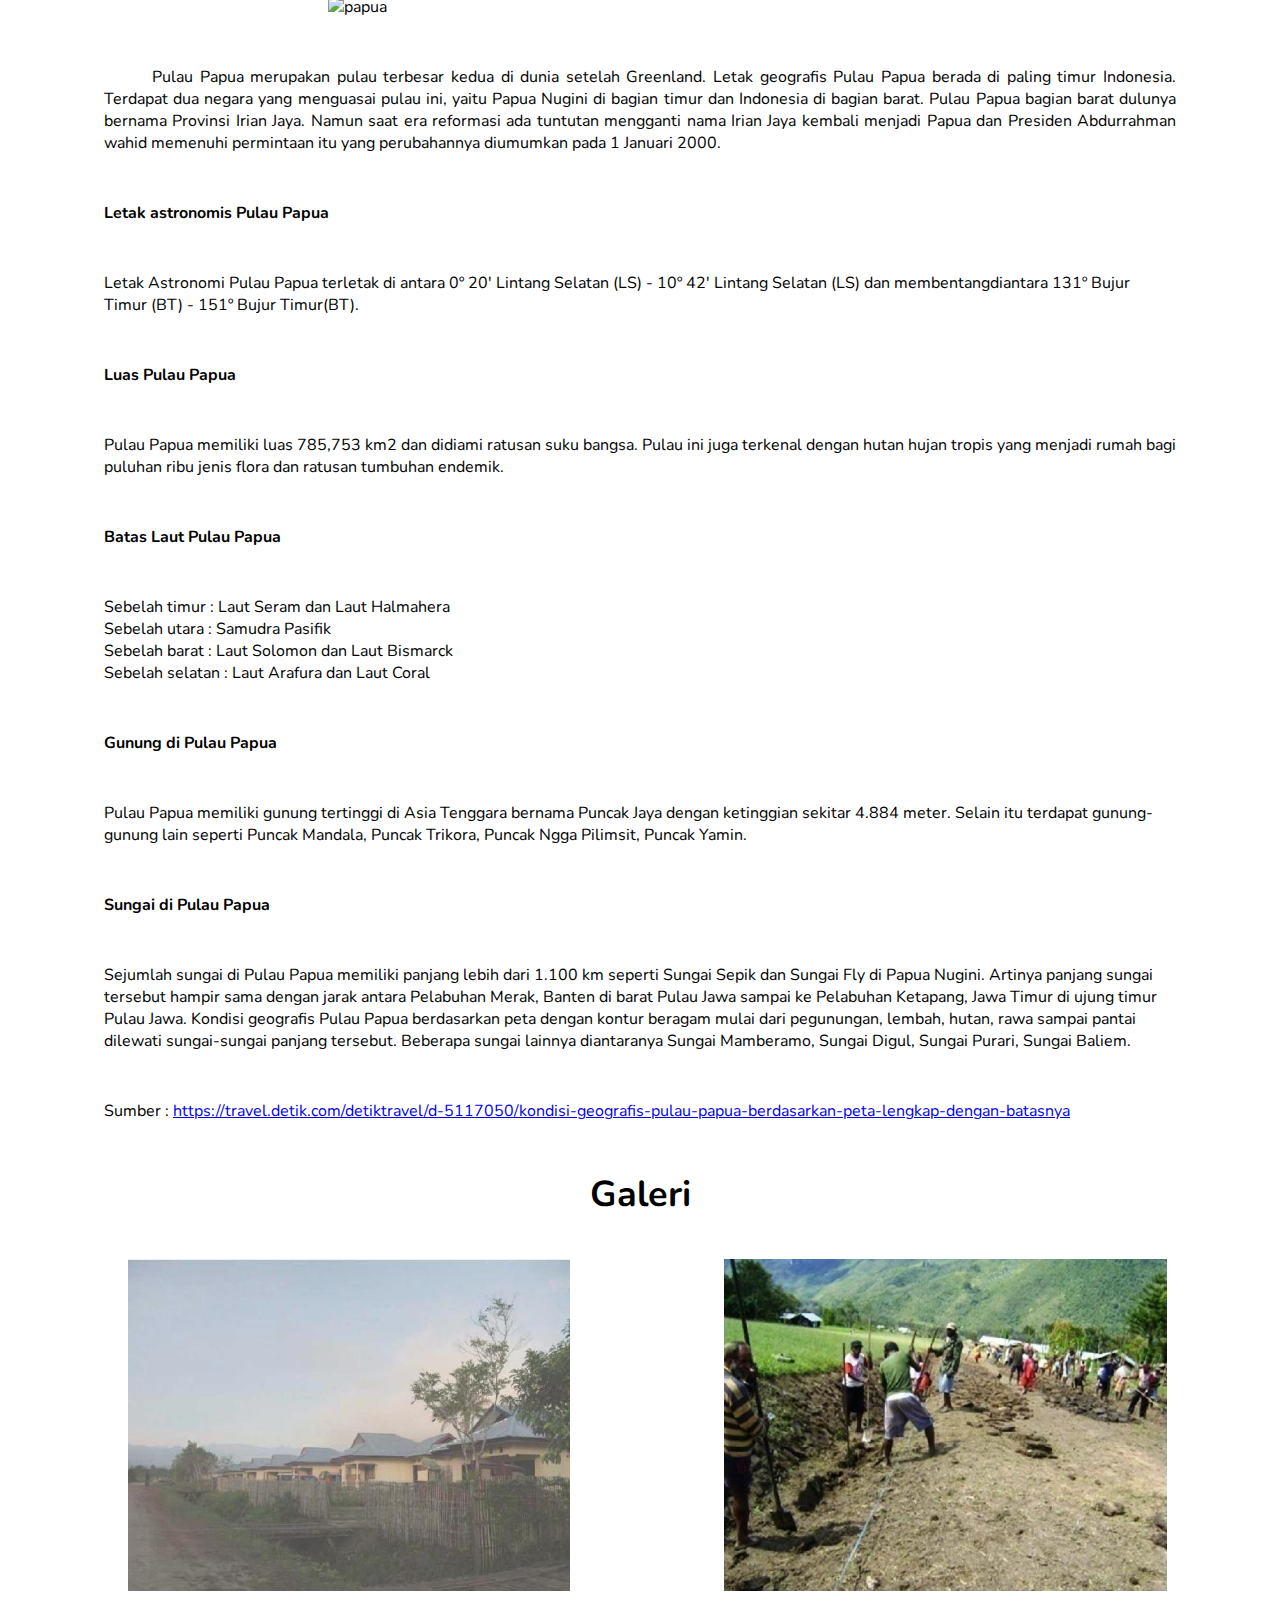
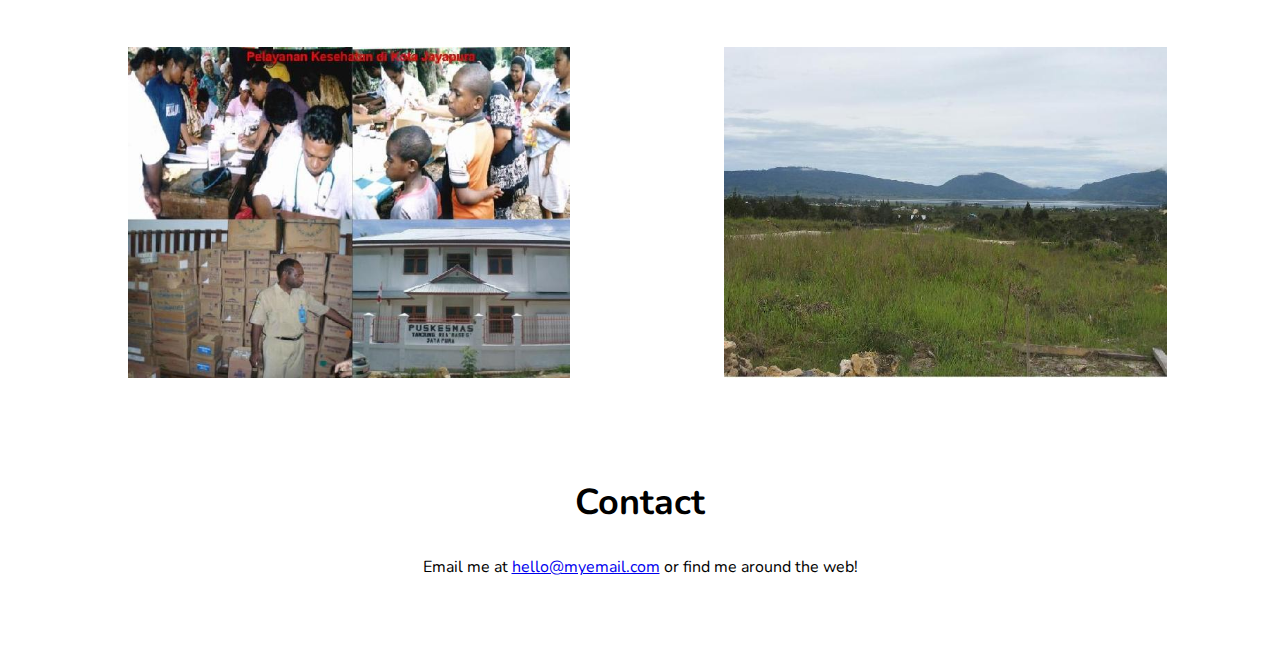
==== commit 08b10092: "menambahkan galeri" ====
--- a/index.html
+++ b/index.html
@@ -22,7 +22,7 @@
         <li><a href="#">Pariwisata</a></li>
         <li><a href="#info">Infografis</a></li>
         <li><a href="#kebudayaan">Kebudayaan</a></li>
-        <li><a href="#">Galeri</a></li>
+        <li><a href="#galeri">Galeri</a></li>
         <li><a href="#">Layanan</a></li>
       </ul>
     </nav>
@@ -118,72 +118,25 @@
         <p>Sejumlah sungai di Pulau Papua memiliki panjang lebih dari 1.100 km seperti Sungai Sepik dan Sungai Fly di Papua Nugini. Artinya panjang sungai tersebut hampir sama dengan jarak antara Pelabuhan Merak, Banten di barat Pulau Jawa sampai ke Pelabuhan Ketapang, Jawa Timur di ujung timur Pulau Jawa. Kondisi geografis Pulau Papua berdasarkan peta dengan kontur beragam mulai dari pegunungan, lembah, hutan, rawa sampai pantai dilewati sungai-sungai panjang tersebut. Beberapa sungai lainnya diantaranya Sungai Mamberamo, Sungai Digul, Sungai Purari, Sungai Baliem.</p>
         <p>Sumber : <a href="https://travel.detik.com/detiktravel/d-5117050/kondisi-geografis-pulau-papua-berdasarkan-peta-lengkap-dengan-batasnya">https://travel.detik.com/detiktravel/d-5117050/kondisi-geografis-pulau-papua-berdasarkan-peta-lengkap-dengan-batasnya</a></p>
       </section>
-    
-      <section class="work container">
-        <h2>Kebudayaan Daerah</h2>
-          <div class="work-items">       
-            <div class="budaya">
-                         
-                <img class="pic" src="images/TradisiIkiPalek.jpg" alt="Tradisi Iki Palek">
-                <h3 class="judulBudaya">Tradisi Iki Palek</h3>
-                <p style="text-align: justify; text-indent: 0.5in; font-size: large;">Apakah kamu pernah membayangkan jika jarimu dengan sengaja dipotong? Di Papua, terdapat sebuah tradisi 
-                    yang dapat dikatakan ekstrem yang biasa disebut Iki Palek atau tradisi memotong jari. Tradisi ini 
-                    dilakukan oleh para anggota Suku Dani.</p>
-                <p style="text-align: justify; text-indent: 0.5in; font-size: large;">Meskipun bagi kebanyakan orang terdengar menyeramkan, tradisi ini mempunyai makna dan filosofi yang 
-                    dalam bagi para anggota Suku Dani. Tradisi ini dilakukan untuk menunjukkan rasa setia dan rasa 
-                    kehilangan yang mendalam terhadap anggota keluarga yang baru saja meninggal.</p><br><br><br>
-                
-                <img class="pic" src="images/TradisiMumiPapua.jpg" alt="Tradisi Mumi Papua">
-                <h3 class="judulBudaya">Tradisi Mumi Papua</h3>
-                <p style="text-align: justify; text-indent: 0.5in; font-size: large;">Jika berbicara tentang mumi, pastinya daerah pertama yang kita ingat adalah Mesir. Namun, 
-                    siapa sangka jika beberapa suku di Papua juga mempunyai tradisi mengawetkan jenazah. 
-                    Tradisi ini dilakukan oleh beberapa suku seperti Suku Moni, Suku Yali, Suku Mee, dan Suku Dani.</p>
-                <p style="text-align: justify; text-indent: 0.5in; font-size: large;">Memang, tidak semua anggota suku di setiap wilayah menerapkan tradisi ini karena tradisi ini hanya 
-                    dilestarikan di beberapa daerah tertentu. Salah satu hal yang menarik dari tradisi ini ialah jenazah 
-                    yang dijadikan mumi bukanlah orang sembarangan, melainkan seseorang yang sangat berjasa bagi suku 
-                    mereka. </p><br><br><br>
-                
-                <img class="pic" src="images/TradisiArarem.jpg" alt="Tradisi Ararem">
-                <h3 class="judulBudaya">Tradisi Ararem</h3>
-                <p style="text-align: justify; text-indent: 0.5in; font-size: large;">Suku Biak di Papua mempunyai sebuah tradisi yang menarik untuk mengantar mas kawin atau Ararem dari 
-                    calon suami kepada keluarga calon istri. Dalam tradisi ini, keluarga laki-laki yang ditemani iringan 
-                    Tarian Wor akan membawa peralatan rumah tangga, piring adat, dan makanan ke rumah keluarga calon istri. 
-                    Tradisi ini masih dapat kamu temukan hingga saat ini. </p><br><br><br>
-                
-                <img class="pic" src="images/TifaDarah.jpg" alt="Tifa Darah">
-                <h3 class="judulBudaya">Tradisi Tifa Darah</h3>
-                <p style="text-align: justify; text-indent: 0.5in; font-size: large;">Seperti yang kita ketahui bahwa tifa merupakan salah satu alat musik tradisional masyarakat Papua. 
-                    Kulit alat musik ini cukup menarik karena terbuat dari kulit biawak. 
-                    Namun, apakah kamu tahu bahan yang dilakukan untuk menempelkan kulit ke ujung gendang kayu?</p>
-                <p style="text-align: justify; text-indent: 0.5in; font-size: large;">Untuk menempelkan kulit ke ujung gendang kayu, Suku Kamora memakai darah mereka sendiri yang berasal 
-                    dari kucuran darah di bagian paha. Mereka biasanya menggunakan silet untuk membuat luka di paha mereka.</p><br><br><br>
-                
-                <img class="pic" src="images/TradisiBarapen.jpg" alt="Tradisi Barapen">
-                <h3 class="judulBudaya">Tradisi Barapen</h3>
-                <p style="text-align: justify; text-indent: 0.5in; font-size: large;">
-                    Masyarakat di beberapa wilayah Wamena mempunyai tradisi yang cukup unik yang biasa disebut Barapen 
-                    atau bakar batu. Barapen ialah sebuah tradisi masak bersama dengan seluruh warga kampung dengan 
-                    menggunakan batu yang dibakar hingga membara sebagai alat masak utama.
-                </p>
-                <p style="text-align: justify; text-indent: 0.5in; font-size: large;">
-                    Tradisi ini biasanya dipimpin oleh kepala suku yang menggunakan pakaian adat dan berkeliling untuk 
-                    mengundang para anggota kampungnya. Kemudian, setelah berkumpul, para warga kampung berburu hewan di 
-                    hutan atau sekitar kampung mereka untuk dijadikan bahan makanan utama. Lalu, beberapa masyarakat 
-                    menerima hewan tersebut untuk dimasak dan sebagian lainnya manata baru untuk disiapkan menjadi bara 
-                    dan melakukan tarian khas mereka.
-                </p>
-                <br><br><p>Sumber: <a href="https://www.idntimes.com/life/inspiration/anoraga-ilafi/tradisi-papua-c1c2/5">https://www.idntimes.com/life/inspiration/anoraga-ilafi/tradisi-papua-c1c2/5</a></p>           
-                </div>
-          </div>
-        </section>
-      <!-- footer & contact info -->
+
+      <!--biarin paling bawah-->
+      <section class="galeri-container" id="galeri">
+        <h2>Galeri</h2>
+          <img src="images/galeri-1.jpg" alt="1" class="g1">
+          <img src="images/galeri-2.jpg" alt="2" class="g2">
+          <img src="images/galeri-3.jpg" alt="3" class="g3">
+          <img src="images/galeri-4.jpg" alt="4" class="g4">
+
+      </section>
+    <!-- footer & contact info -->
     <footer class="contact container">
-      <h2>Layanan</h2>
-        <p>Untuk menghubungi kami, silahkan datang langsung ke kantor Biro Humas dan Protokol Provinsi Papua, 
-          Jln. Soa Siu Dok 2 Bawah Jayapura Papua, pada jam dan hari kerja.</p>
-        <p>Phone: 0967 537522</p>
-        <p>Fax: 0967 534612</p>
-      <p>Email: <a href="mailto:ppid@papua.go.id">ppid@papua.go.id</a></p>
+      <h2>Contact</h2>
+      <p>Email me at <a href="mailto:hello@myemail.com">hello@myemail.com</a> or find me around the web!</p>
+      <div class="social">
+        <a href="https://twitter.com/"><i class="fab fa-twitter-square"></i></a>
+        <a href="https://facebook.com/"><i class="fab fa-facebook-square"></i></a>
+        <a href="https://linkedin.com/"><i class="fab fa-linkedin"></i></a>
+      </div>
     </footer>
   </body>
 </html> 
--- a/css/style.css
+++ b/css/style.css
@@ -33,7 +33,6 @@
 
 nav li {
   padding: 10px 10px;
-  margin-top: 10px !important;
 }
 
 nav a {
@@ -64,10 +63,6 @@
 
 header h1 span:hover {
   color: palevioletred;
-}
-
-h1{
-  align-items: center;
 }
 
 /* about me section */
@@ -273,12 +268,11 @@
     font-size: 35pt;
 }
 
-.geografis-container P{
+.geografis-container p{
   margin: 3em 6em;
 }
 
 .geografis-container h4{
-  /* padding:0.3em 0.5em 0.3em; */
   font-weight: bold;
   margin: 0em 6em 3em 6em;
 }
@@ -287,7 +281,25 @@
   margin: 0em 20em;
   border-radius: 5%;
 }
-footer {
-  background-color: black;
-  color: white;
-}
+
+.galeri-container h2{
+  text-align: center;
+  margin: 30px 20px -10px 20px;
+}
+
+.galeri-container  img{
+  border-radius: 0%;
+  display: inline-block;
+  width: 35%;
+}
+
+.galeri-container .g1, .g3{
+  margin-left: 120px;
+  margin-right: 150px;
+  margin-top: 50px;
+}
+
+.galeri-container .g2, .g4{
+  align-items: right;
+  margin-top: 20px;
+}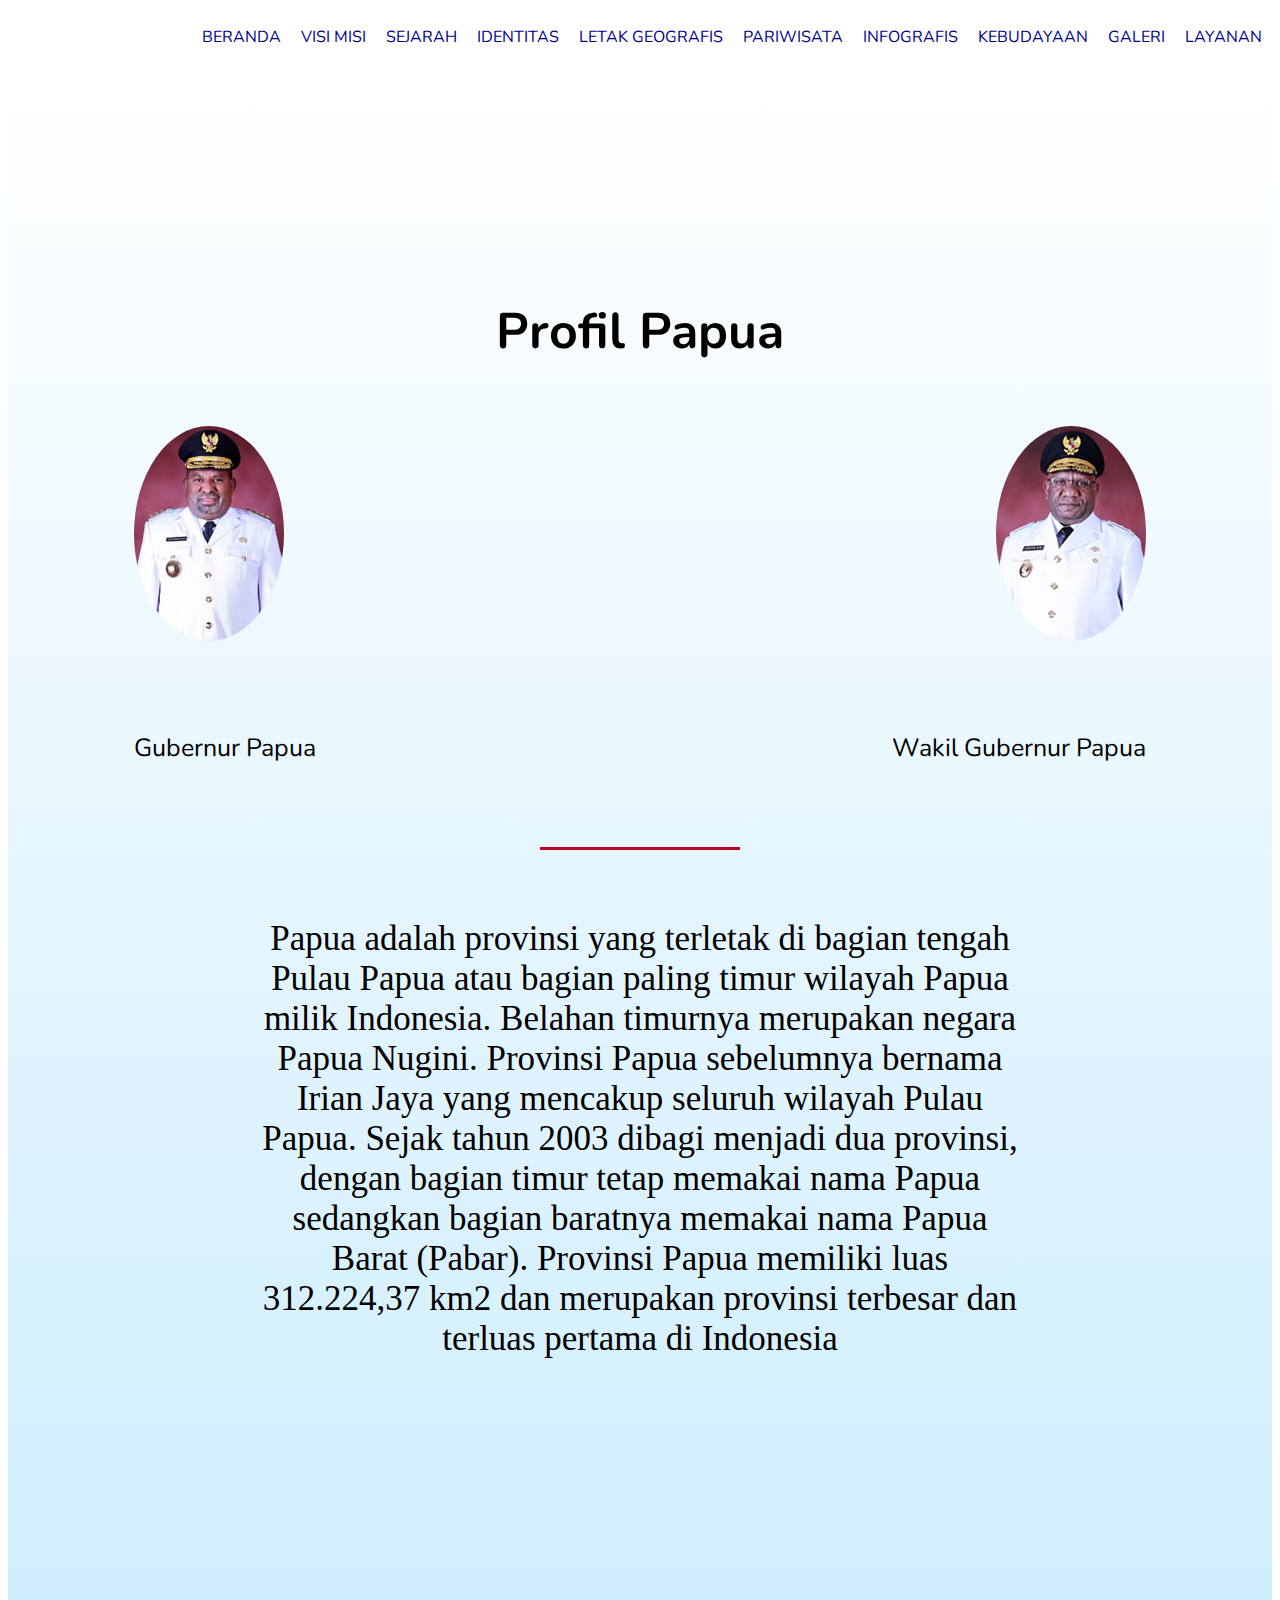
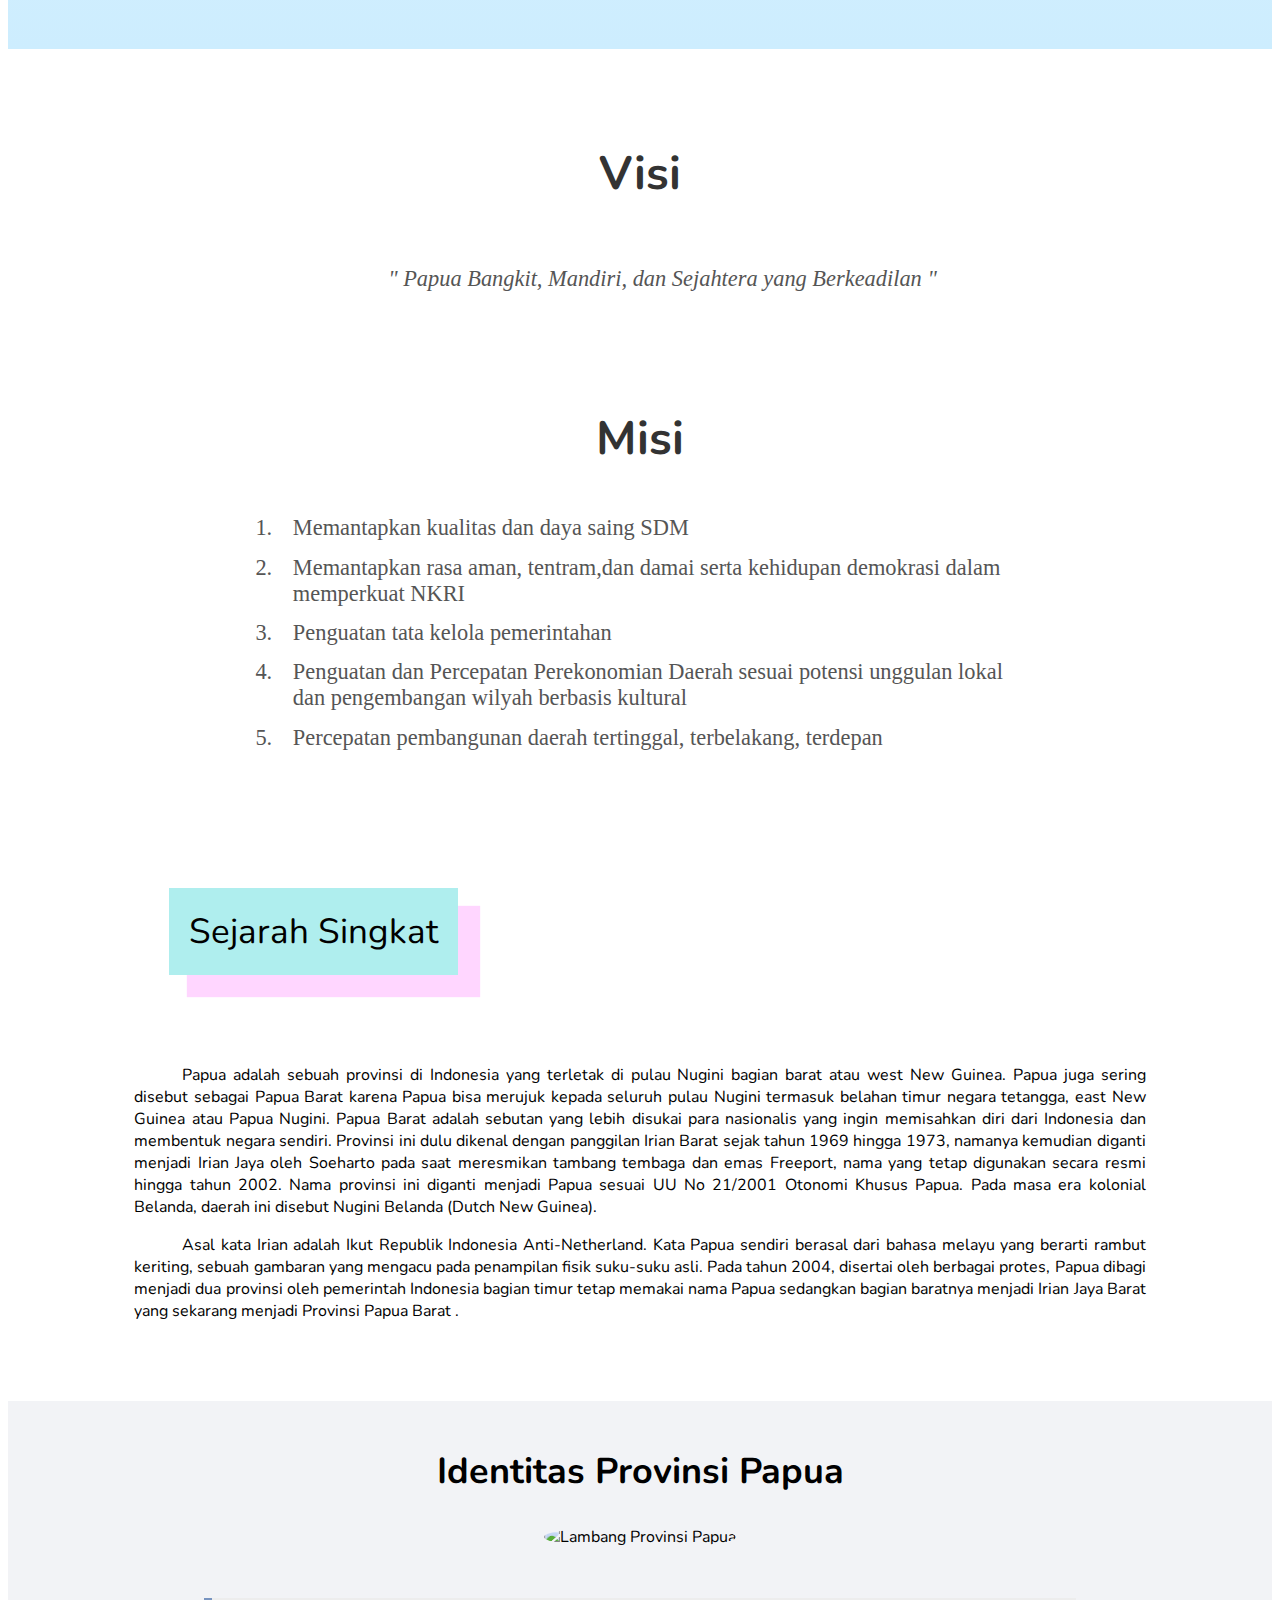
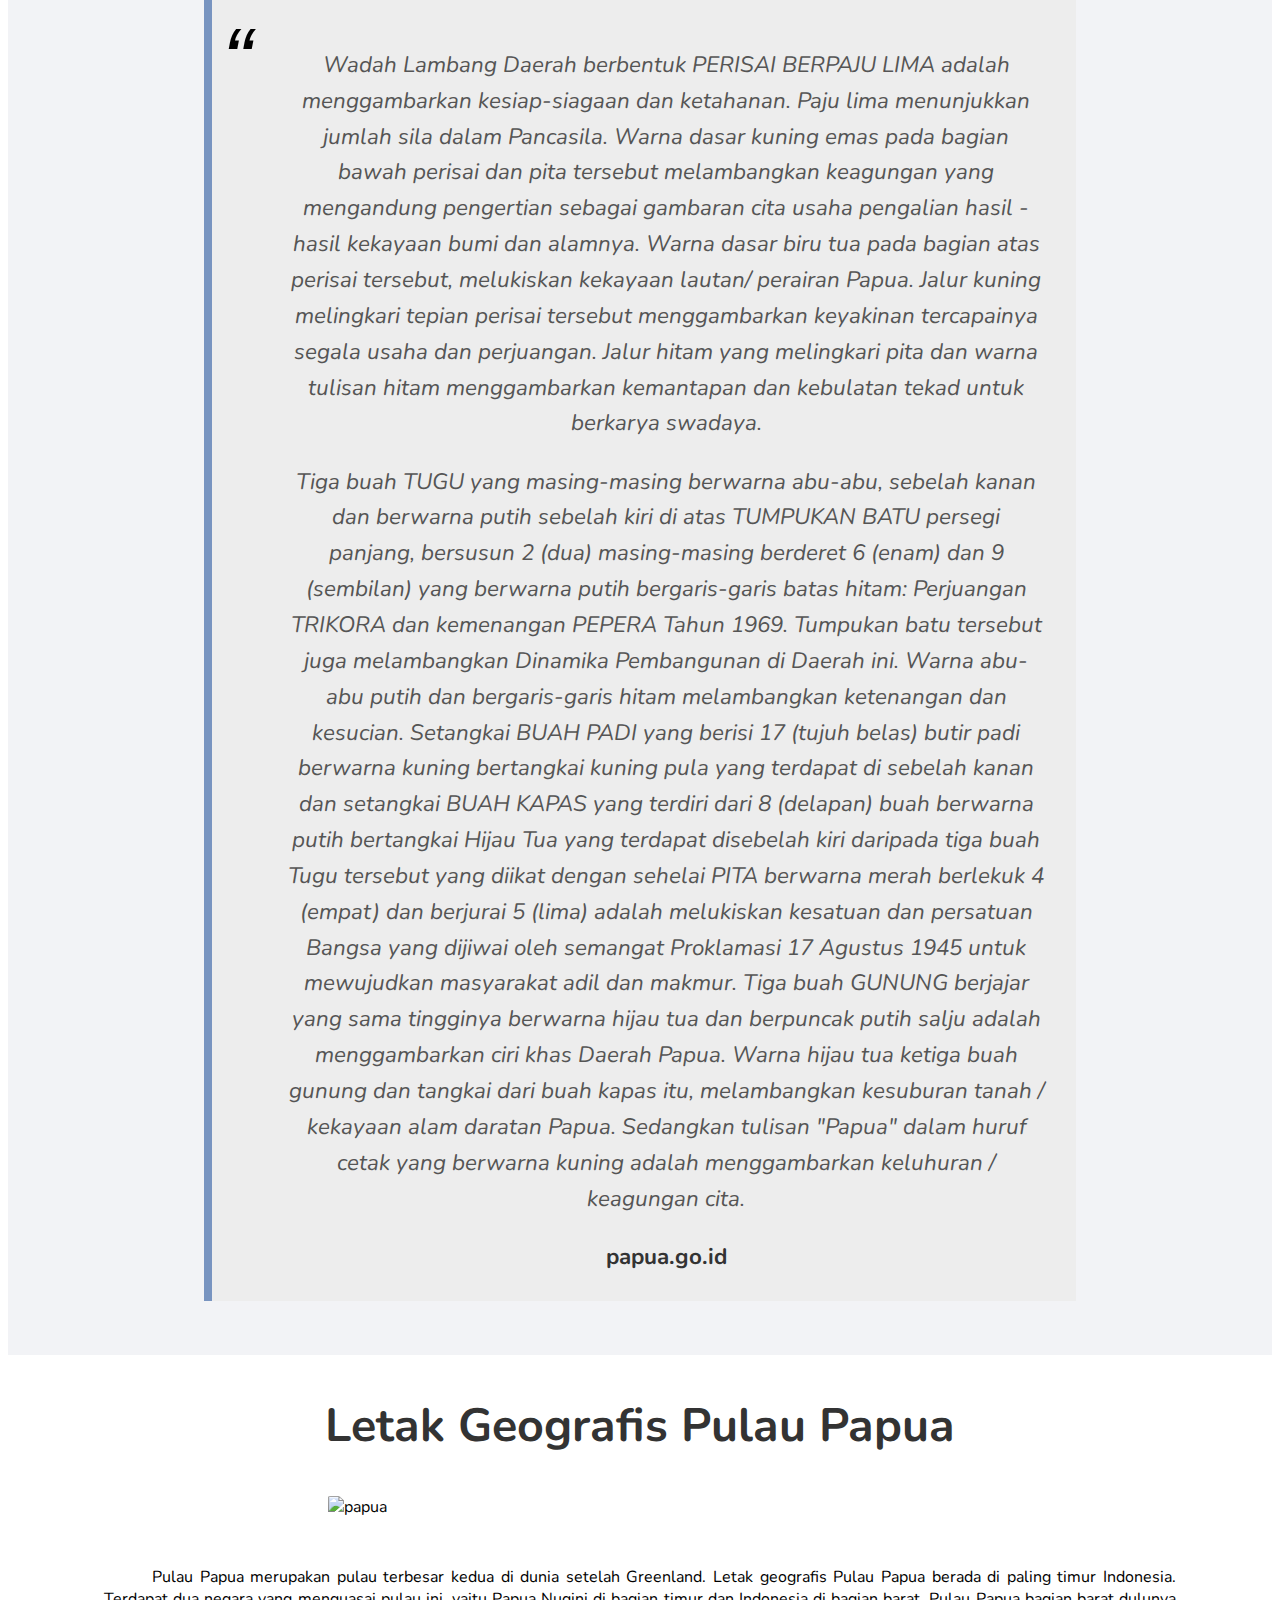
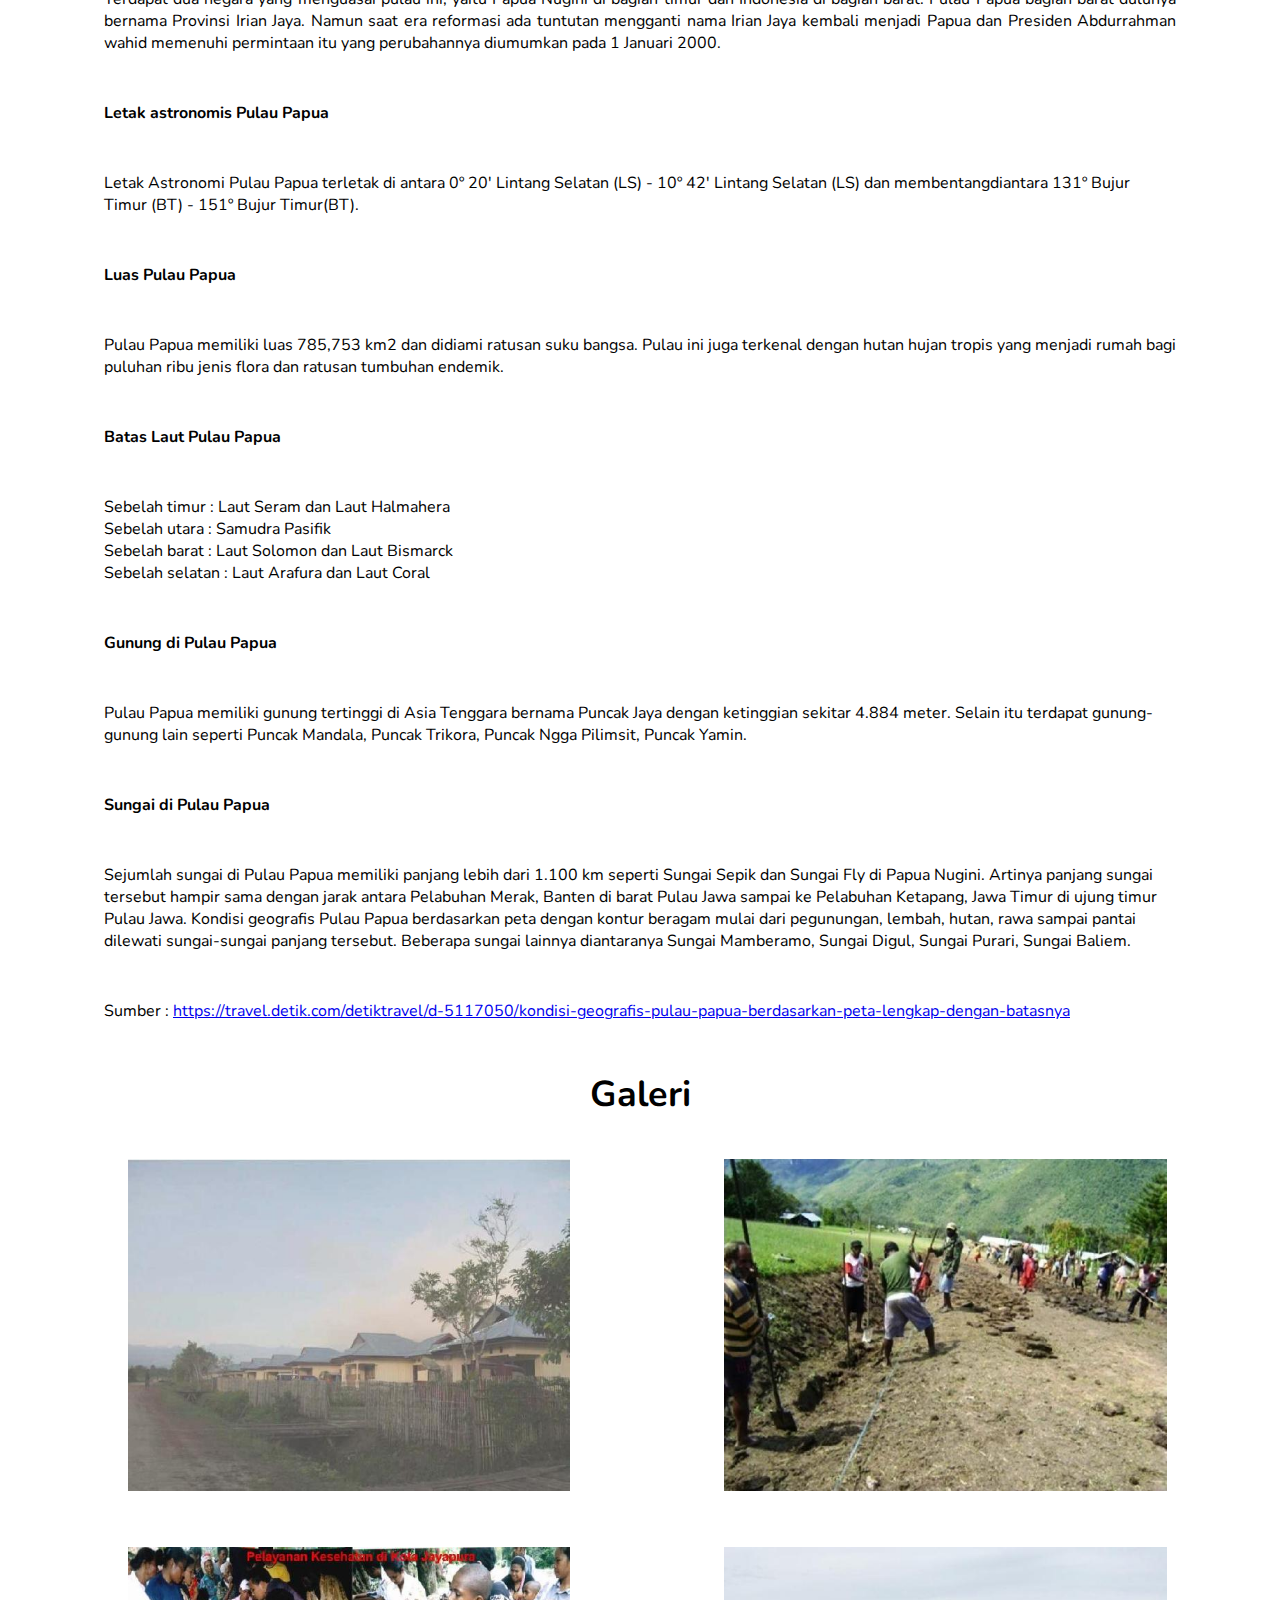
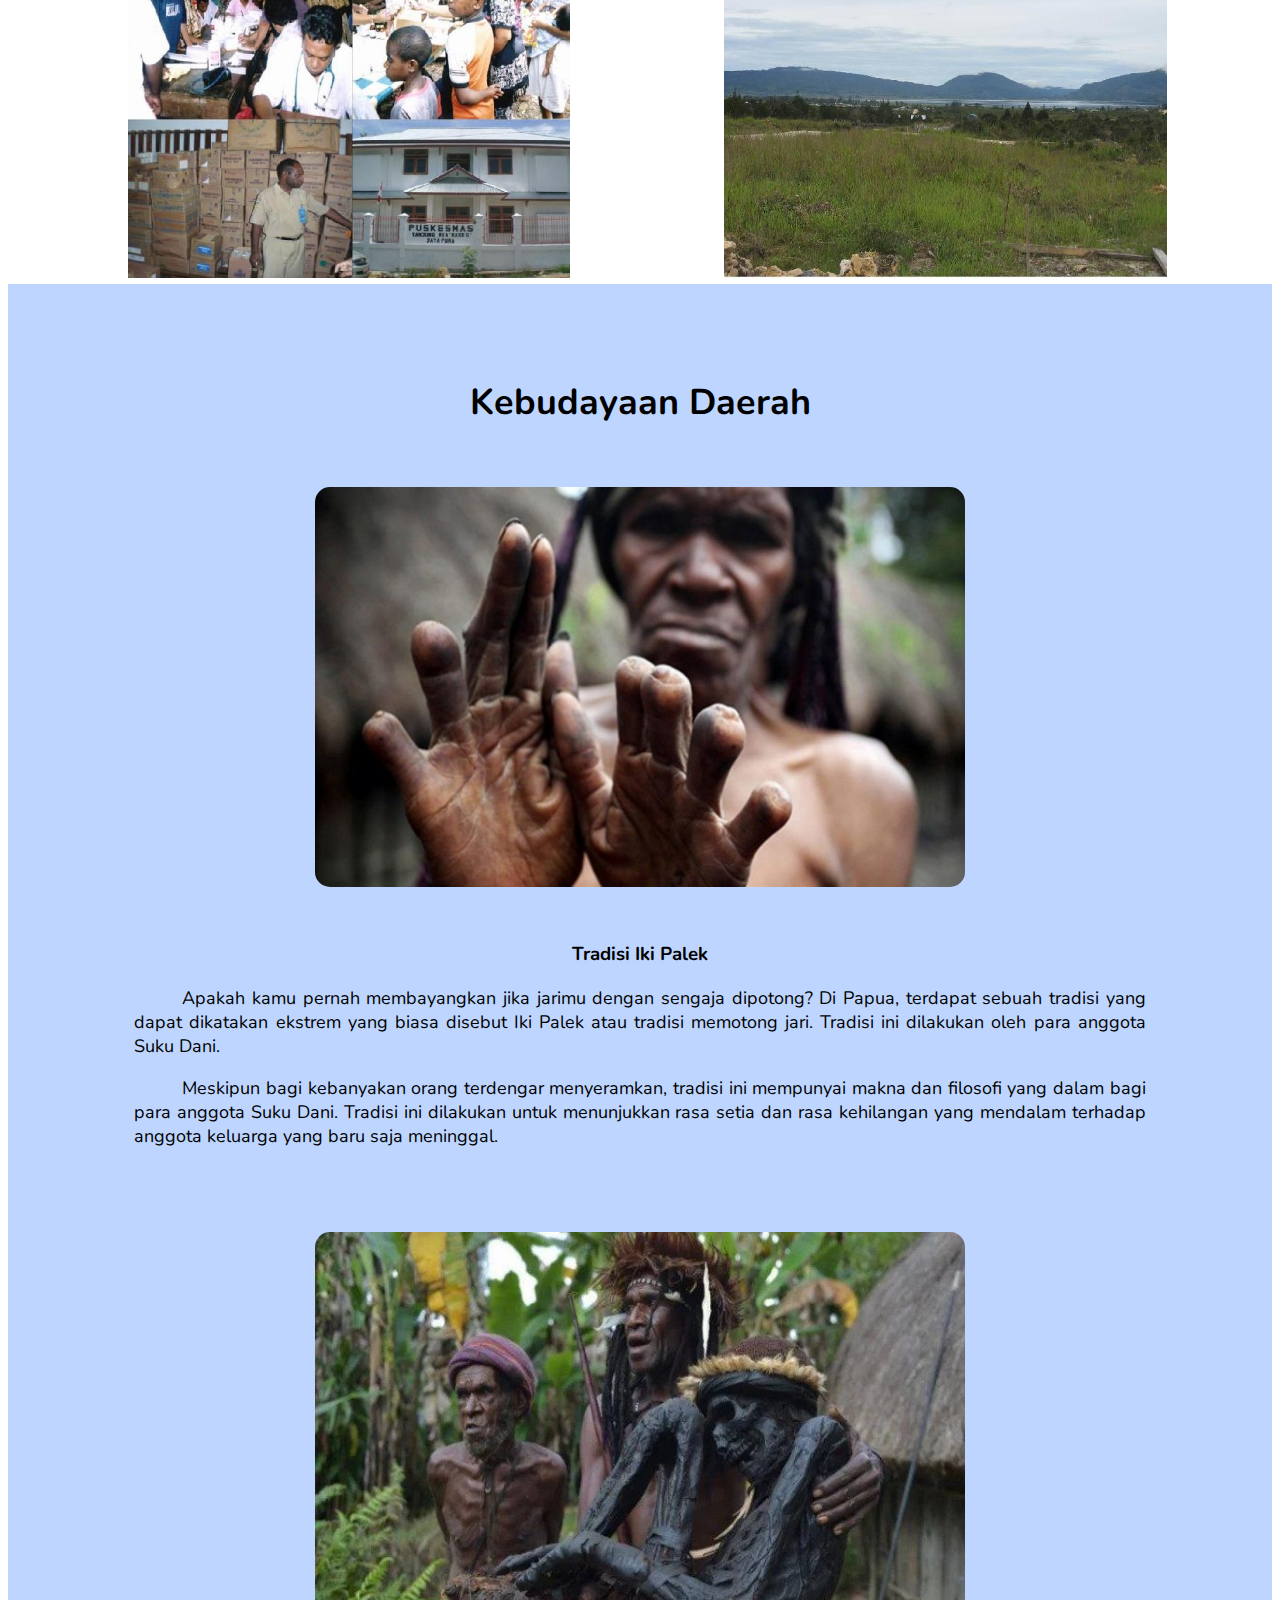
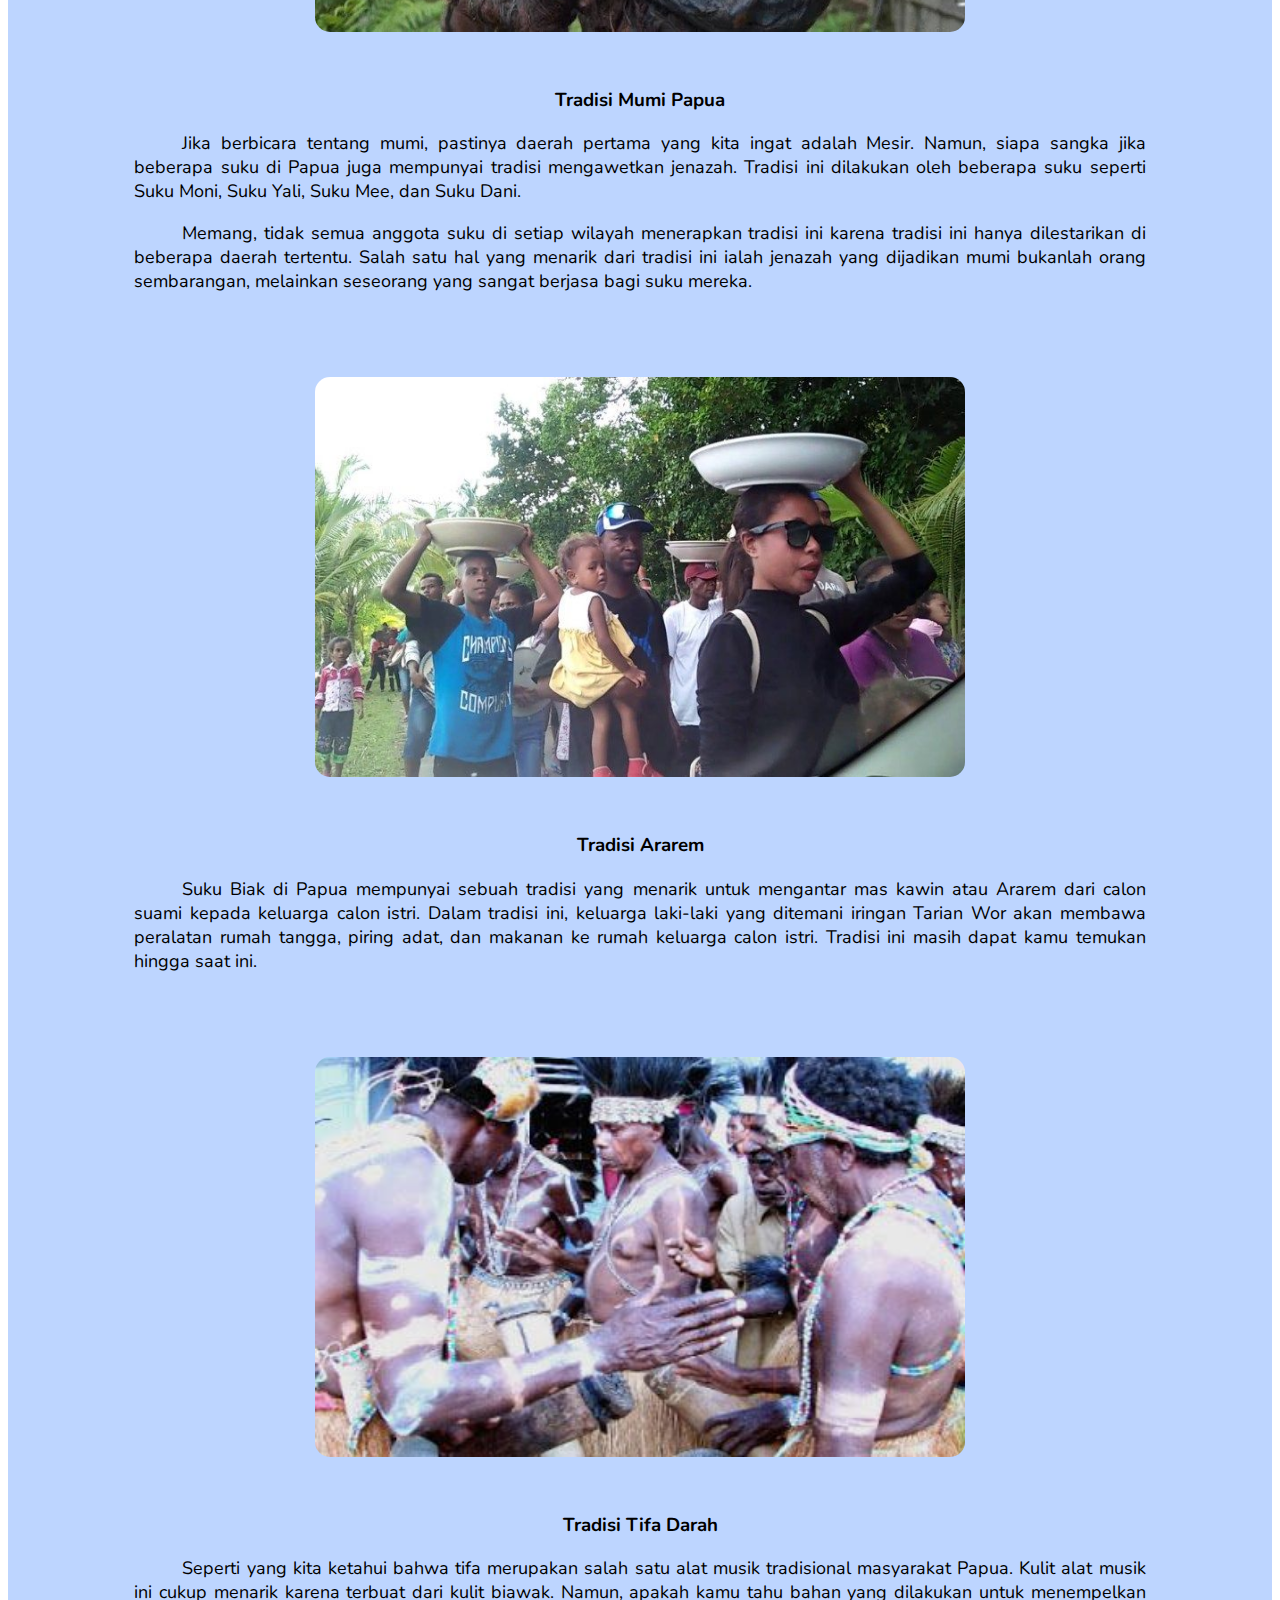
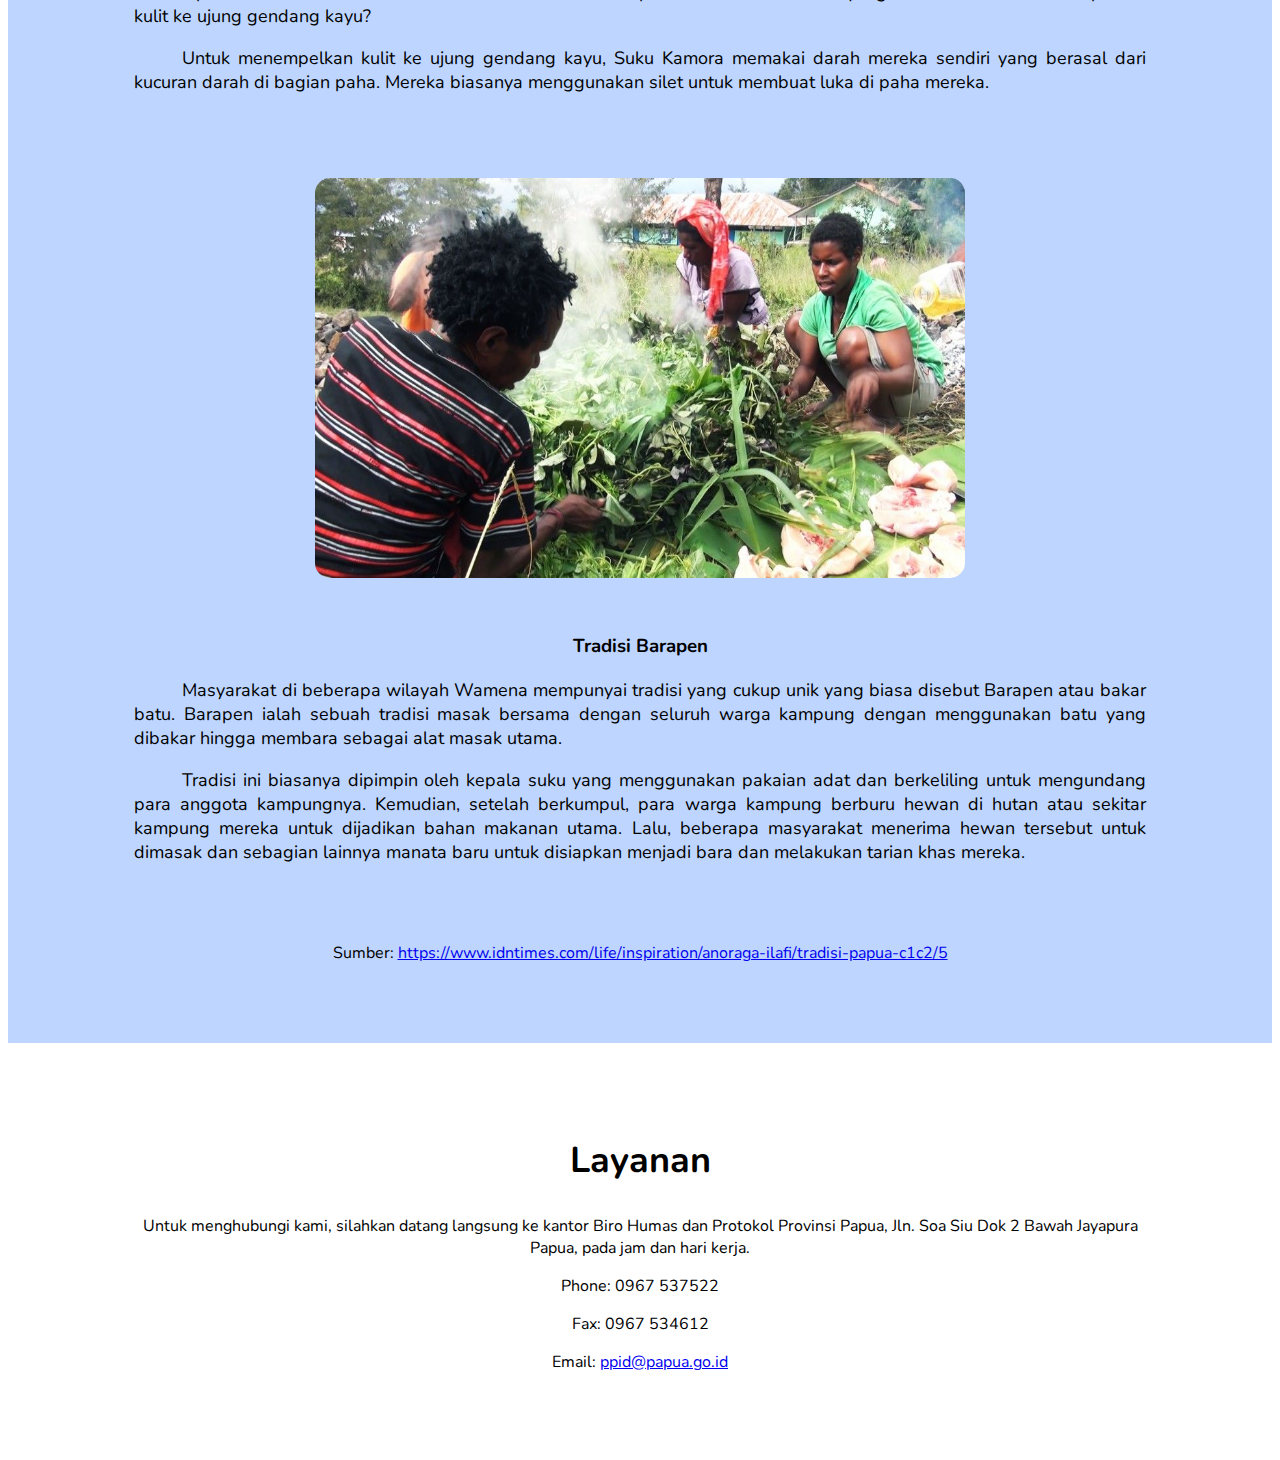
==== commit 63ecc4b3: "Update index.html" ====
--- a/index.html
+++ b/index.html
@@ -28,7 +28,7 @@
     </nav>
     <!-- Page Header -->
     <header>
-      <h1 class="blockquote">Profil Papua</h1>
+      <h1 style="text-align:center; class="blockquote">Profil Papua</h1>
       <div class="work-items">
         <img src="images/gub.jpg" alt="Gubernur Papua">
         <img src="images/wagub.jpg" alt="Wakil Gubernur Papua">
@@ -129,14 +129,72 @@
 
       </section>
     <!-- footer & contact info -->
+    
+      <section class="work container">
+        <h2>Kebudayaan Daerah</h2>
+          <div class="work-items">       
+            <div class="budaya">
+                         
+                <img class="pic" src="images/TradisiIkiPalek.jpg" alt="Tradisi Iki Palek">
+                <h3 class="judulBudaya">Tradisi Iki Palek</h3>
+                <p style="text-align: justify; text-indent: 0.5in; font-size: large;">Apakah kamu pernah membayangkan jika jarimu dengan sengaja dipotong? Di Papua, terdapat sebuah tradisi 
+                    yang dapat dikatakan ekstrem yang biasa disebut Iki Palek atau tradisi memotong jari. Tradisi ini 
+                    dilakukan oleh para anggota Suku Dani.</p>
+                <p style="text-align: justify; text-indent: 0.5in; font-size: large;">Meskipun bagi kebanyakan orang terdengar menyeramkan, tradisi ini mempunyai makna dan filosofi yang 
+                    dalam bagi para anggota Suku Dani. Tradisi ini dilakukan untuk menunjukkan rasa setia dan rasa 
+                    kehilangan yang mendalam terhadap anggota keluarga yang baru saja meninggal.</p><br><br><br>
+                
+                <img class="pic" src="images/TradisiMumiPapua.jpg" alt="Tradisi Mumi Papua">
+                <h3 class="judulBudaya">Tradisi Mumi Papua</h3>
+                <p style="text-align: justify; text-indent: 0.5in; font-size: large;">Jika berbicara tentang mumi, pastinya daerah pertama yang kita ingat adalah Mesir. Namun, 
+                    siapa sangka jika beberapa suku di Papua juga mempunyai tradisi mengawetkan jenazah. 
+                    Tradisi ini dilakukan oleh beberapa suku seperti Suku Moni, Suku Yali, Suku Mee, dan Suku Dani.</p>
+                <p style="text-align: justify; text-indent: 0.5in; font-size: large;">Memang, tidak semua anggota suku di setiap wilayah menerapkan tradisi ini karena tradisi ini hanya 
+                    dilestarikan di beberapa daerah tertentu. Salah satu hal yang menarik dari tradisi ini ialah jenazah 
+                    yang dijadikan mumi bukanlah orang sembarangan, melainkan seseorang yang sangat berjasa bagi suku 
+                    mereka. </p><br><br><br>
+                
+                <img class="pic" src="images/TradisiArarem.jpg" alt="Tradisi Ararem">
+                <h3 class="judulBudaya">Tradisi Ararem</h3>
+                <p style="text-align: justify; text-indent: 0.5in; font-size: large;">Suku Biak di Papua mempunyai sebuah tradisi yang menarik untuk mengantar mas kawin atau Ararem dari 
+                    calon suami kepada keluarga calon istri. Dalam tradisi ini, keluarga laki-laki yang ditemani iringan 
+                    Tarian Wor akan membawa peralatan rumah tangga, piring adat, dan makanan ke rumah keluarga calon istri. 
+                    Tradisi ini masih dapat kamu temukan hingga saat ini. </p><br><br><br>
+                
+                <img class="pic" src="images/TifaDarah.jpg" alt="Tifa Darah">
+                <h3 class="judulBudaya">Tradisi Tifa Darah</h3>
+                <p style="text-align: justify; text-indent: 0.5in; font-size: large;">Seperti yang kita ketahui bahwa tifa merupakan salah satu alat musik tradisional masyarakat Papua. 
+                    Kulit alat musik ini cukup menarik karena terbuat dari kulit biawak. 
+                    Namun, apakah kamu tahu bahan yang dilakukan untuk menempelkan kulit ke ujung gendang kayu?</p>
+                <p style="text-align: justify; text-indent: 0.5in; font-size: large;">Untuk menempelkan kulit ke ujung gendang kayu, Suku Kamora memakai darah mereka sendiri yang berasal 
+                    dari kucuran darah di bagian paha. Mereka biasanya menggunakan silet untuk membuat luka di paha mereka.</p><br><br><br>
+                
+                <img class="pic" src="images/TradisiBarapen.jpg" alt="Tradisi Barapen">
+                <h3 class="judulBudaya">Tradisi Barapen</h3>
+                <p style="text-align: justify; text-indent: 0.5in; font-size: large;">
+                    Masyarakat di beberapa wilayah Wamena mempunyai tradisi yang cukup unik yang biasa disebut Barapen 
+                    atau bakar batu. Barapen ialah sebuah tradisi masak bersama dengan seluruh warga kampung dengan 
+                    menggunakan batu yang dibakar hingga membara sebagai alat masak utama.
+                </p>
+                <p style="text-align: justify; text-indent: 0.5in; font-size: large;">
+                    Tradisi ini biasanya dipimpin oleh kepala suku yang menggunakan pakaian adat dan berkeliling untuk 
+                    mengundang para anggota kampungnya. Kemudian, setelah berkumpul, para warga kampung berburu hewan di 
+                    hutan atau sekitar kampung mereka untuk dijadikan bahan makanan utama. Lalu, beberapa masyarakat 
+                    menerima hewan tersebut untuk dimasak dan sebagian lainnya manata baru untuk disiapkan menjadi bara 
+                    dan melakukan tarian khas mereka.
+                </p>
+                <br><br><p>Sumber: <a href="https://www.idntimes.com/life/inspiration/anoraga-ilafi/tradisi-papua-c1c2/5">https://www.idntimes.com/life/inspiration/anoraga-ilafi/tradisi-papua-c1c2/5</a></p>           
+                </div>
+          </div>
+        </section>
+      <!-- footer & contact info -->
     <footer class="contact container">
-      <h2>Contact</h2>
-      <p>Email me at <a href="mailto:hello@myemail.com">hello@myemail.com</a> or find me around the web!</p>
-      <div class="social">
-        <a href="https://twitter.com/"><i class="fab fa-twitter-square"></i></a>
-        <a href="https://facebook.com/"><i class="fab fa-facebook-square"></i></a>
-        <a href="https://linkedin.com/"><i class="fab fa-linkedin"></i></a>
-      </div>
+      <h2>Layanan</h2>
+        <p>Untuk menghubungi kami, silahkan datang langsung ke kantor Biro Humas dan Protokol Provinsi Papua, 
+          Jln. Soa Siu Dok 2 Bawah Jayapura Papua, pada jam dan hari kerja.</p>
+        <p>Phone: 0967 537522</p>
+        <p>Fax: 0967 534612</p>
+      <p>Email: <a href="mailto:ppid@papua.go.id">ppid@papua.go.id</a></p>
     </footer>
   </body>
 </html> 
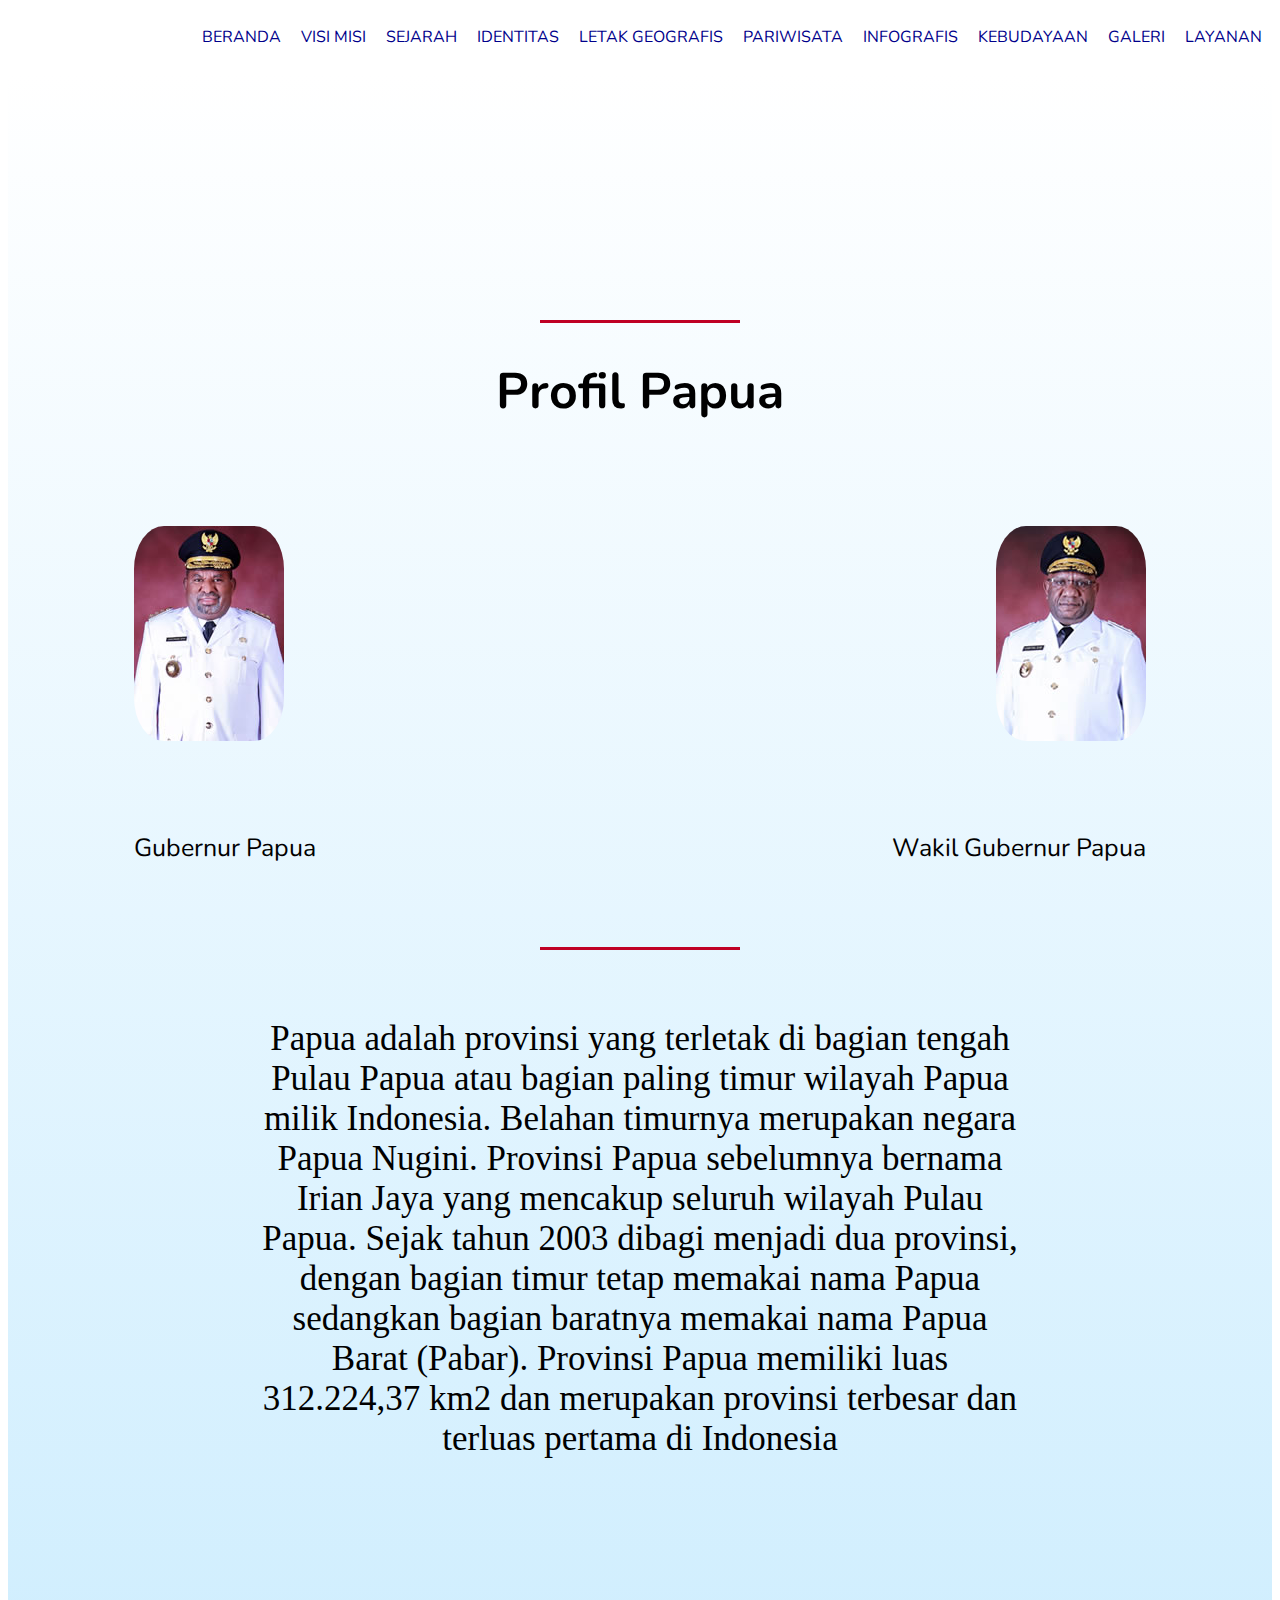
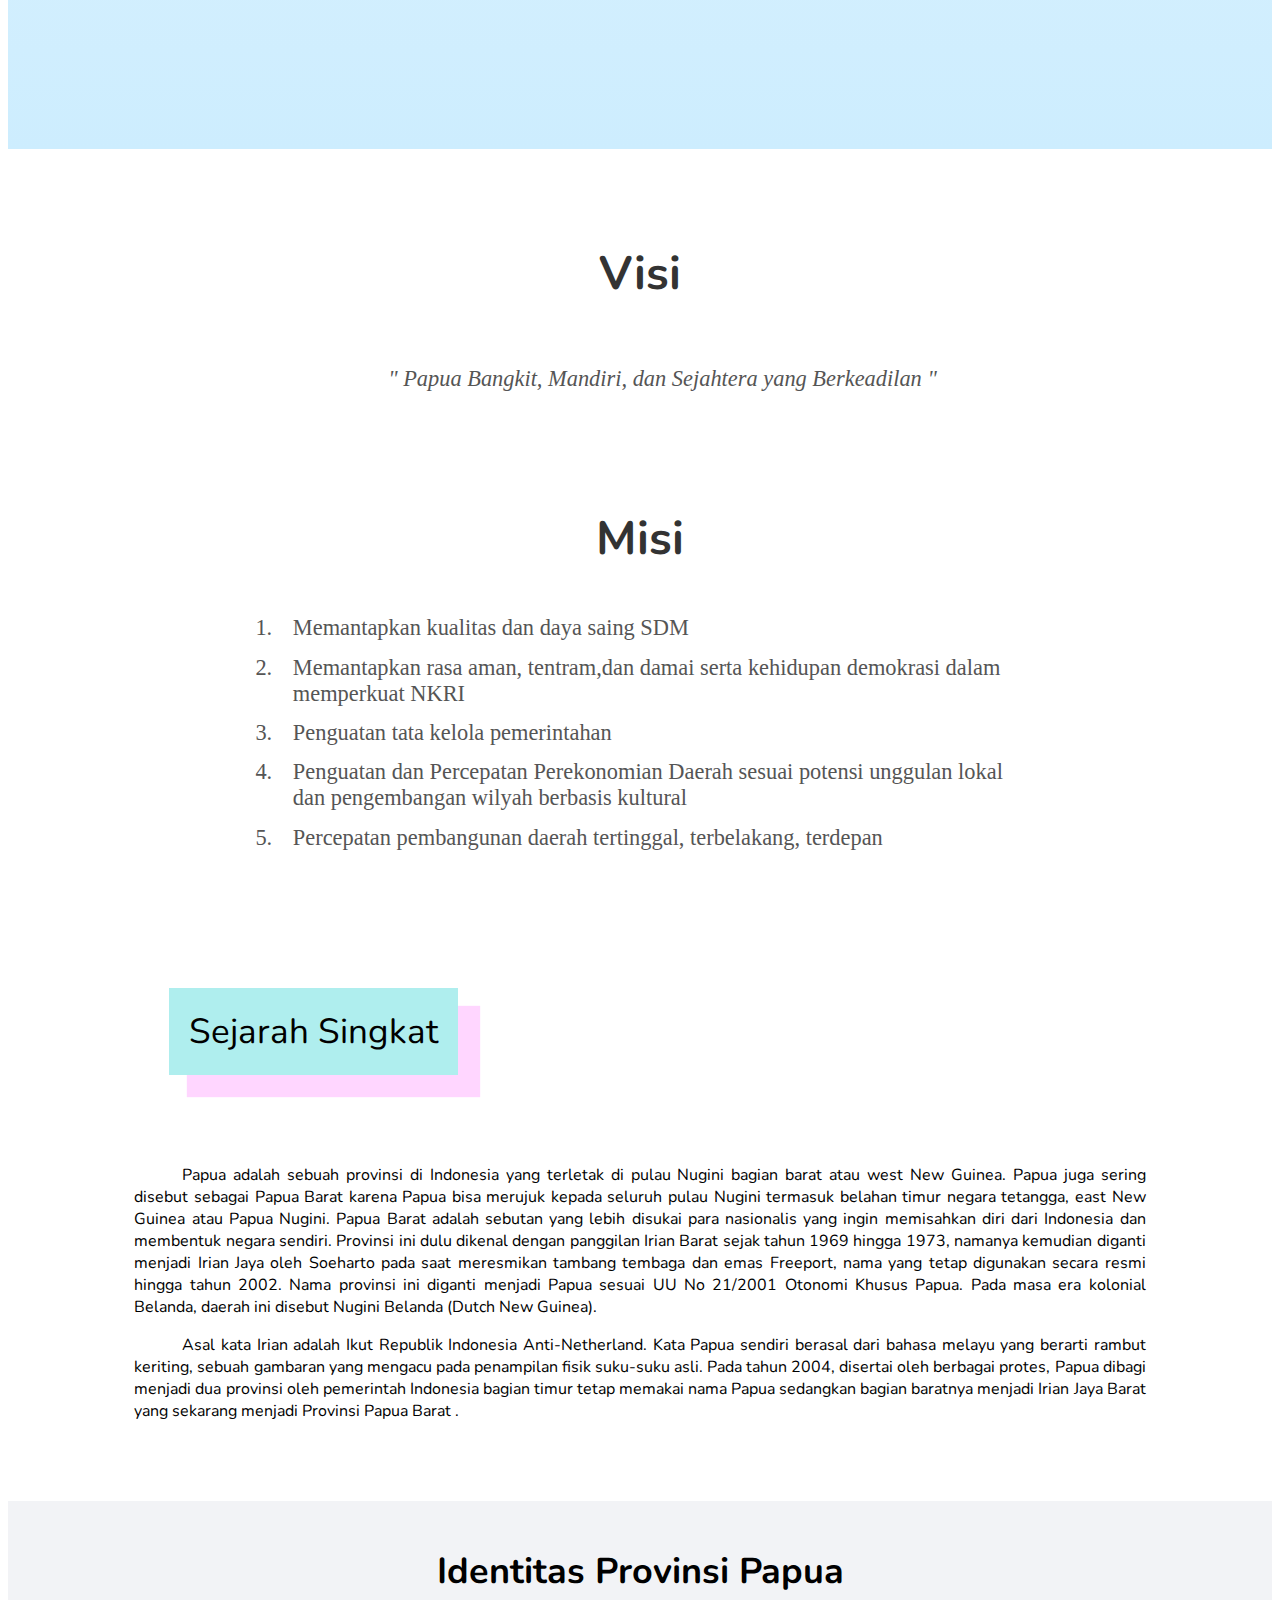
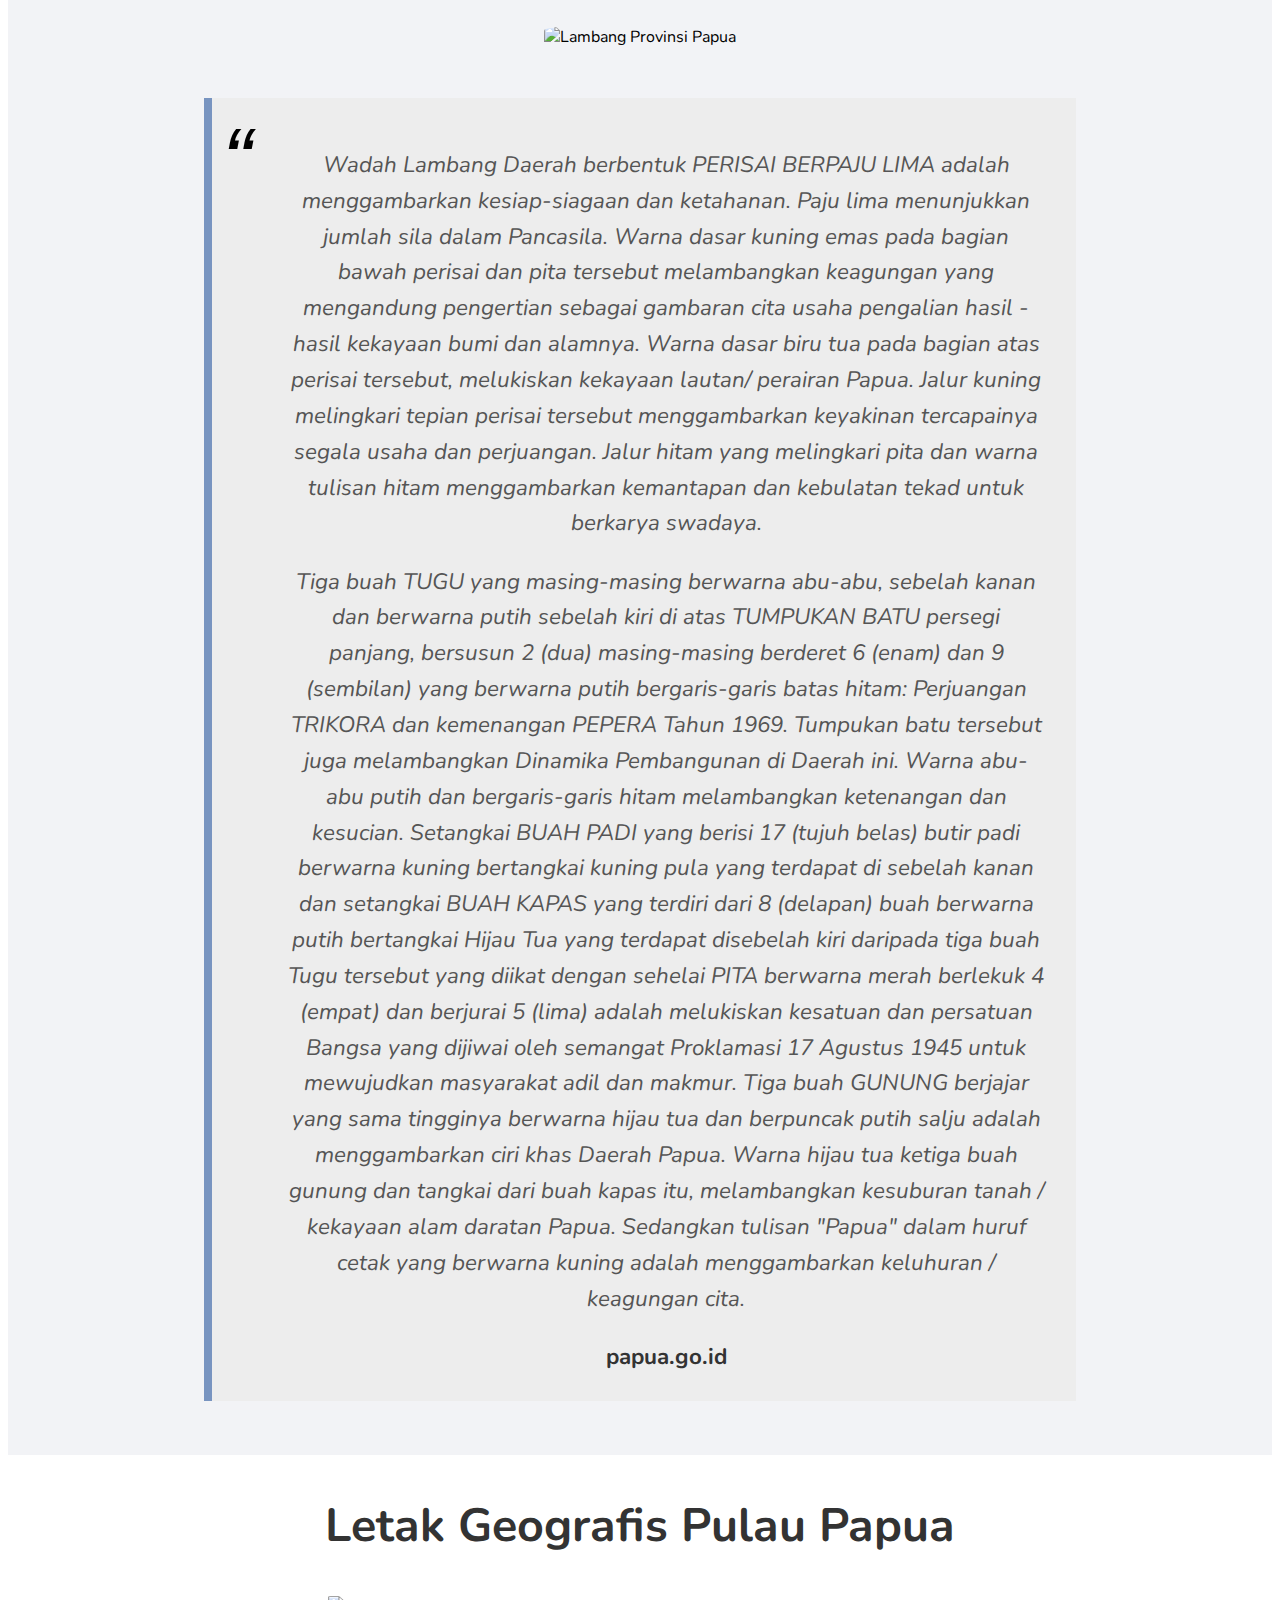
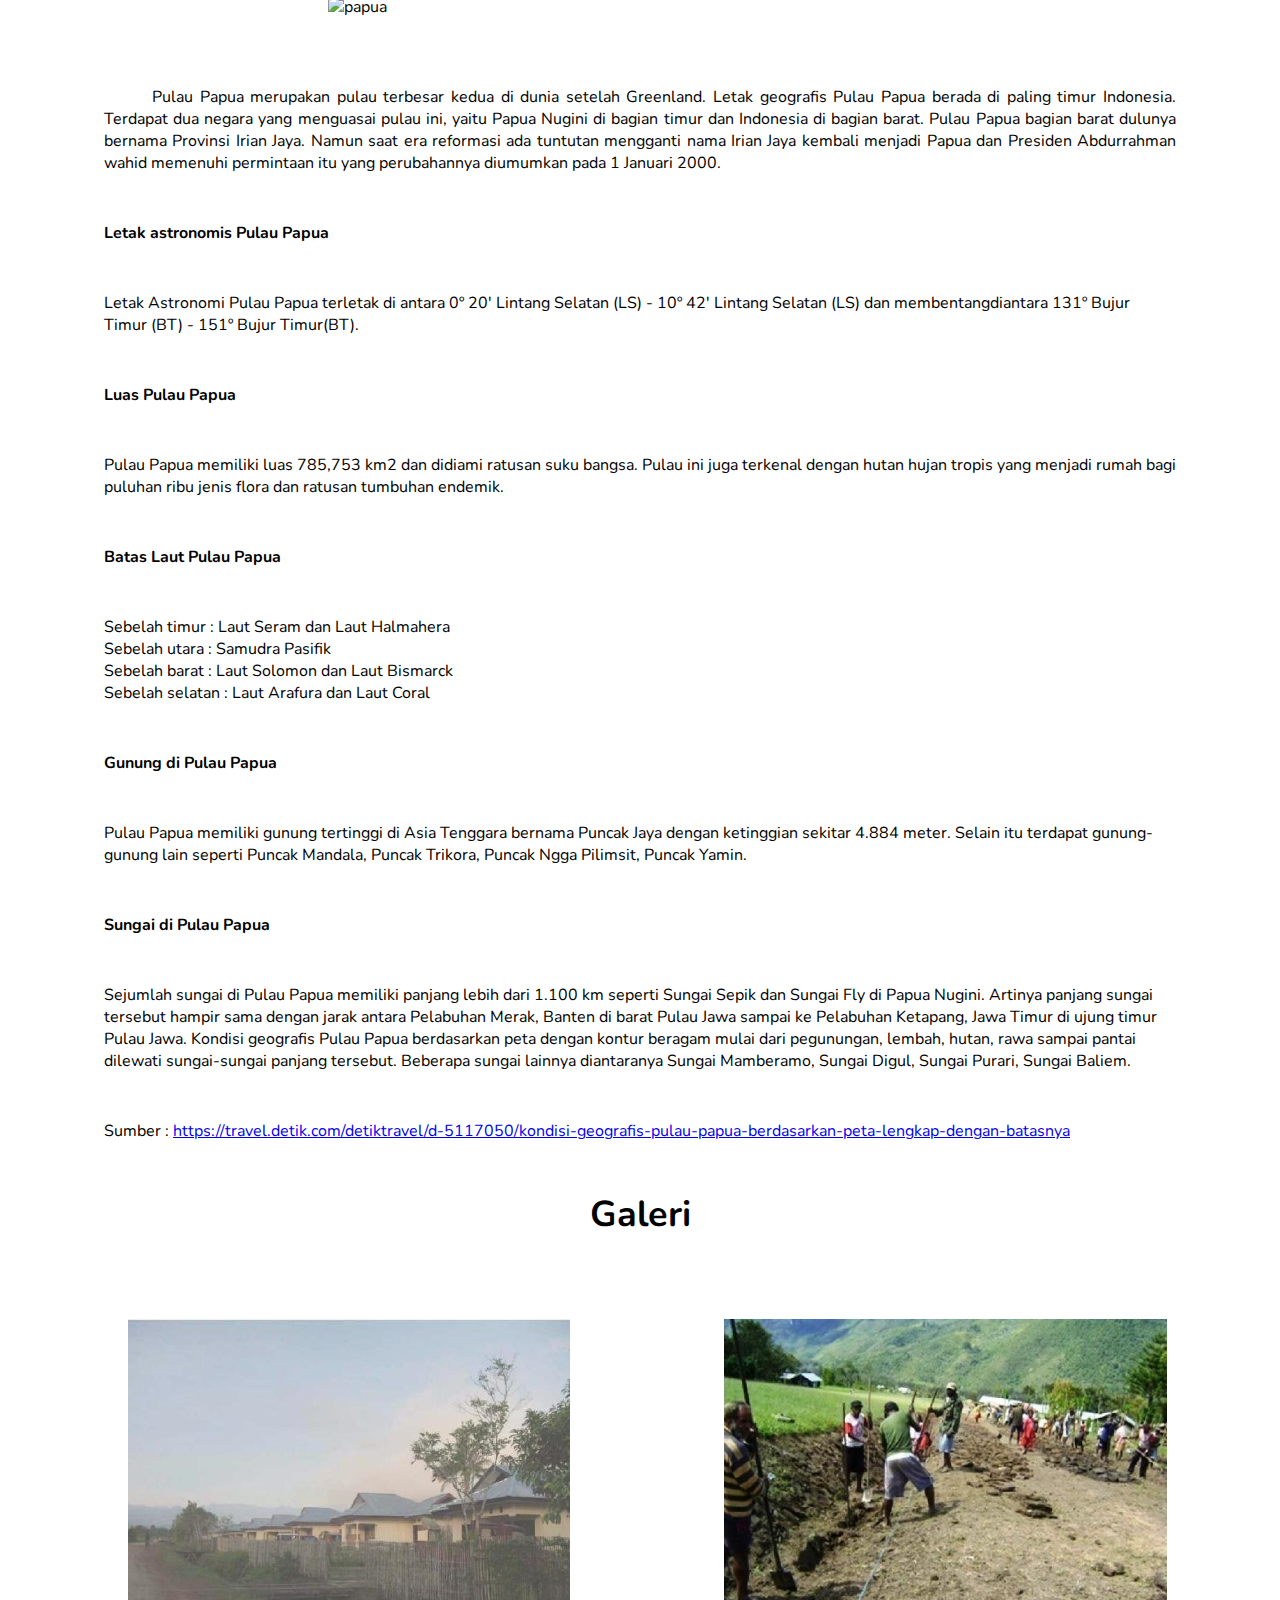
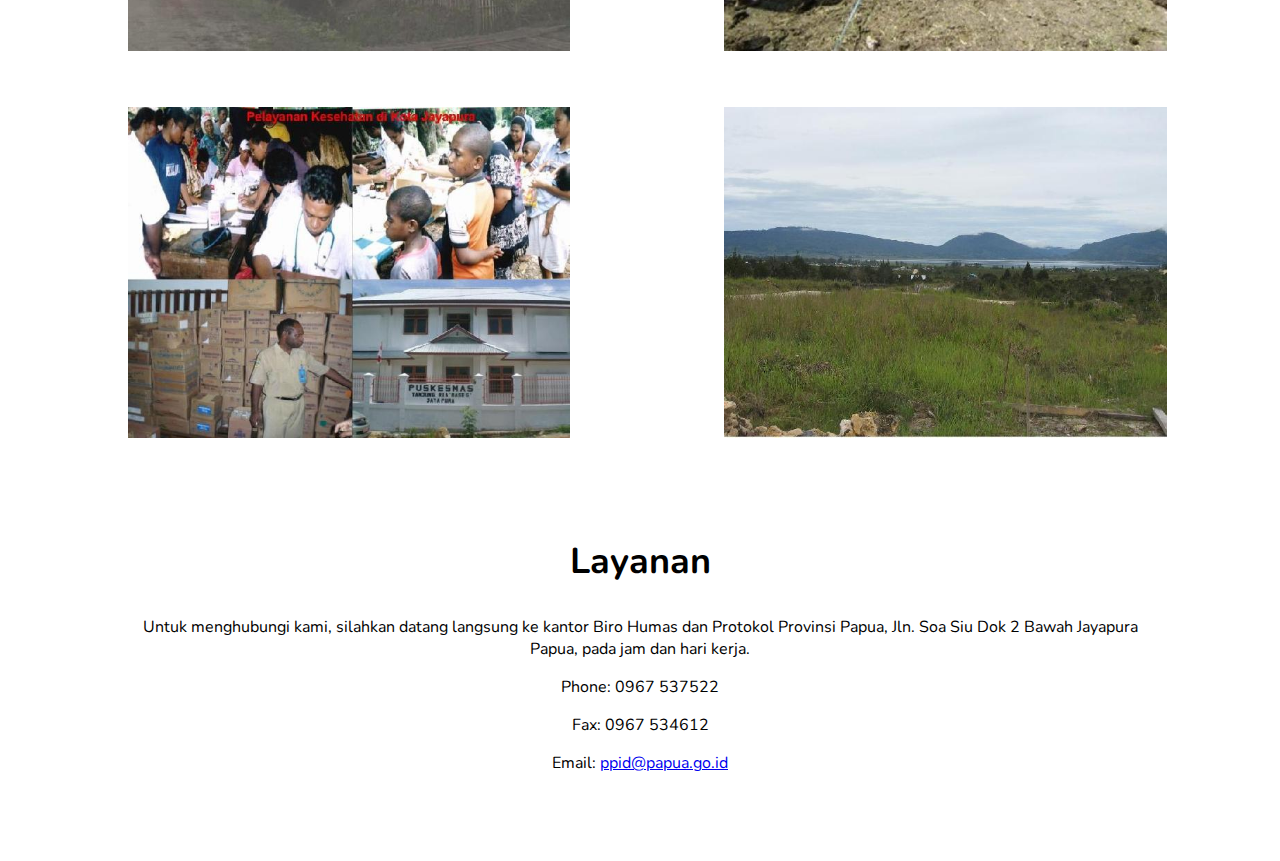
==== commit b4cc4163: "menambahkan galeri" ====
--- a/index.html
+++ b/index.html
@@ -28,7 +28,7 @@
     </nav>
     <!-- Page Header -->
     <header>
-      <h1 style="text-align:center; class="blockquote">Profil Papua</h1>
+      <h1 class="blockquote">Profil Papua</h1>
       <div class="work-items">
         <img src="images/gub.jpg" alt="Gubernur Papua">
         <img src="images/wagub.jpg" alt="Wakil Gubernur Papua">
@@ -129,65 +129,6 @@
 
       </section>
     <!-- footer & contact info -->
-    
-      <section class="work container">
-        <h2>Kebudayaan Daerah</h2>
-          <div class="work-items">       
-            <div class="budaya">
-                         
-                <img class="pic" src="images/TradisiIkiPalek.jpg" alt="Tradisi Iki Palek">
-                <h3 class="judulBudaya">Tradisi Iki Palek</h3>
-                <p style="text-align: justify; text-indent: 0.5in; font-size: large;">Apakah kamu pernah membayangkan jika jarimu dengan sengaja dipotong? Di Papua, terdapat sebuah tradisi 
-                    yang dapat dikatakan ekstrem yang biasa disebut Iki Palek atau tradisi memotong jari. Tradisi ini 
-                    dilakukan oleh para anggota Suku Dani.</p>
-                <p style="text-align: justify; text-indent: 0.5in; font-size: large;">Meskipun bagi kebanyakan orang terdengar menyeramkan, tradisi ini mempunyai makna dan filosofi yang 
-                    dalam bagi para anggota Suku Dani. Tradisi ini dilakukan untuk menunjukkan rasa setia dan rasa 
-                    kehilangan yang mendalam terhadap anggota keluarga yang baru saja meninggal.</p><br><br><br>
-                
-                <img class="pic" src="images/TradisiMumiPapua.jpg" alt="Tradisi Mumi Papua">
-                <h3 class="judulBudaya">Tradisi Mumi Papua</h3>
-                <p style="text-align: justify; text-indent: 0.5in; font-size: large;">Jika berbicara tentang mumi, pastinya daerah pertama yang kita ingat adalah Mesir. Namun, 
-                    siapa sangka jika beberapa suku di Papua juga mempunyai tradisi mengawetkan jenazah. 
-                    Tradisi ini dilakukan oleh beberapa suku seperti Suku Moni, Suku Yali, Suku Mee, dan Suku Dani.</p>
-                <p style="text-align: justify; text-indent: 0.5in; font-size: large;">Memang, tidak semua anggota suku di setiap wilayah menerapkan tradisi ini karena tradisi ini hanya 
-                    dilestarikan di beberapa daerah tertentu. Salah satu hal yang menarik dari tradisi ini ialah jenazah 
-                    yang dijadikan mumi bukanlah orang sembarangan, melainkan seseorang yang sangat berjasa bagi suku 
-                    mereka. </p><br><br><br>
-                
-                <img class="pic" src="images/TradisiArarem.jpg" alt="Tradisi Ararem">
-                <h3 class="judulBudaya">Tradisi Ararem</h3>
-                <p style="text-align: justify; text-indent: 0.5in; font-size: large;">Suku Biak di Papua mempunyai sebuah tradisi yang menarik untuk mengantar mas kawin atau Ararem dari 
-                    calon suami kepada keluarga calon istri. Dalam tradisi ini, keluarga laki-laki yang ditemani iringan 
-                    Tarian Wor akan membawa peralatan rumah tangga, piring adat, dan makanan ke rumah keluarga calon istri. 
-                    Tradisi ini masih dapat kamu temukan hingga saat ini. </p><br><br><br>
-                
-                <img class="pic" src="images/TifaDarah.jpg" alt="Tifa Darah">
-                <h3 class="judulBudaya">Tradisi Tifa Darah</h3>
-                <p style="text-align: justify; text-indent: 0.5in; font-size: large;">Seperti yang kita ketahui bahwa tifa merupakan salah satu alat musik tradisional masyarakat Papua. 
-                    Kulit alat musik ini cukup menarik karena terbuat dari kulit biawak. 
-                    Namun, apakah kamu tahu bahan yang dilakukan untuk menempelkan kulit ke ujung gendang kayu?</p>
-                <p style="text-align: justify; text-indent: 0.5in; font-size: large;">Untuk menempelkan kulit ke ujung gendang kayu, Suku Kamora memakai darah mereka sendiri yang berasal 
-                    dari kucuran darah di bagian paha. Mereka biasanya menggunakan silet untuk membuat luka di paha mereka.</p><br><br><br>
-                
-                <img class="pic" src="images/TradisiBarapen.jpg" alt="Tradisi Barapen">
-                <h3 class="judulBudaya">Tradisi Barapen</h3>
-                <p style="text-align: justify; text-indent: 0.5in; font-size: large;">
-                    Masyarakat di beberapa wilayah Wamena mempunyai tradisi yang cukup unik yang biasa disebut Barapen 
-                    atau bakar batu. Barapen ialah sebuah tradisi masak bersama dengan seluruh warga kampung dengan 
-                    menggunakan batu yang dibakar hingga membara sebagai alat masak utama.
-                </p>
-                <p style="text-align: justify; text-indent: 0.5in; font-size: large;">
-                    Tradisi ini biasanya dipimpin oleh kepala suku yang menggunakan pakaian adat dan berkeliling untuk 
-                    mengundang para anggota kampungnya. Kemudian, setelah berkumpul, para warga kampung berburu hewan di 
-                    hutan atau sekitar kampung mereka untuk dijadikan bahan makanan utama. Lalu, beberapa masyarakat 
-                    menerima hewan tersebut untuk dimasak dan sebagian lainnya manata baru untuk disiapkan menjadi bara 
-                    dan melakukan tarian khas mereka.
-                </p>
-                <br><br><p>Sumber: <a href="https://www.idntimes.com/life/inspiration/anoraga-ilafi/tradisi-papua-c1c2/5">https://www.idntimes.com/life/inspiration/anoraga-ilafi/tradisi-papua-c1c2/5</a></p>           
-                </div>
-          </div>
-        </section>
-      <!-- footer & contact info -->
     <footer class="contact container">
       <h2>Layanan</h2>
         <p>Untuk menghubungi kami, silahkan datang langsung ke kantor Biro Humas dan Protokol Provinsi Papua, 
--- a/css/style.css
+++ b/css/style.css
@@ -8,11 +8,12 @@
 }
 
 img {
-  border-radius: 50%;
+  border-radius: 20%;
 }
 
 h1 {
   font-size: 50px;
+  text-align: center;
 }
 
 h2 {
@@ -22,6 +23,7 @@
 /* nav bar */
 nav {
   background-color: white;
+  margin-top: 10px !important;
 }
 
 nav ul {
@@ -277,16 +279,6 @@
   margin: 0em 6em 3em 6em;
 }
 
-.geografis-container img{
-  margin: 0em 20em;
-  border-radius: 5%;
-}
-
-.galeri-container h2{
-  text-align: center;
-  margin: 30px 20px -10px 20px;
-}
-
 .galeri-container  img{
   border-radius: 0%;
   display: inline-block;
@@ -302,4 +294,18 @@
 .galeri-container .g2, .g4{
   align-items: right;
   margin-top: 20px;
-}+}
+
+.geografis-container img{
+  margin: 0 20em;
+  border-radius: 5%;
+  margin-bottom: 20px;
+}
+
+.galeri-container h2{
+  text-align: center;
+}
+
+
+
+
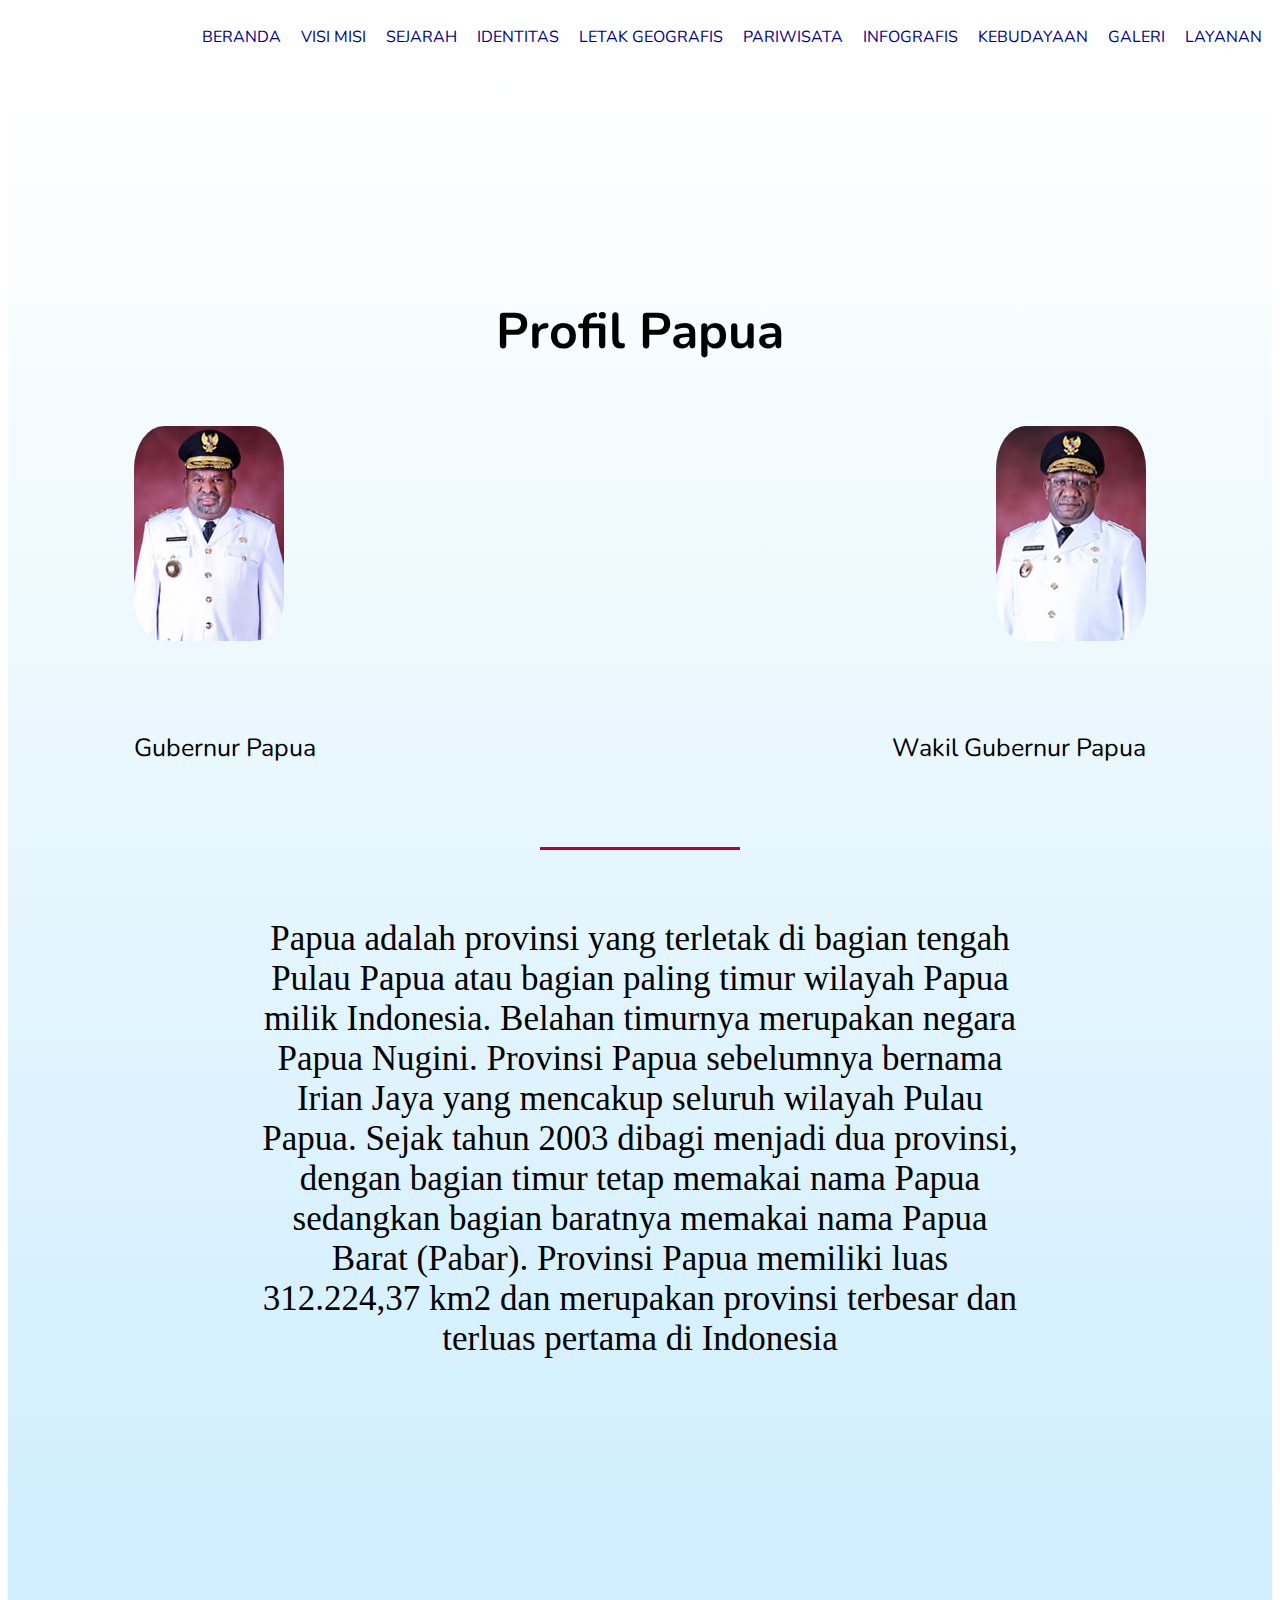
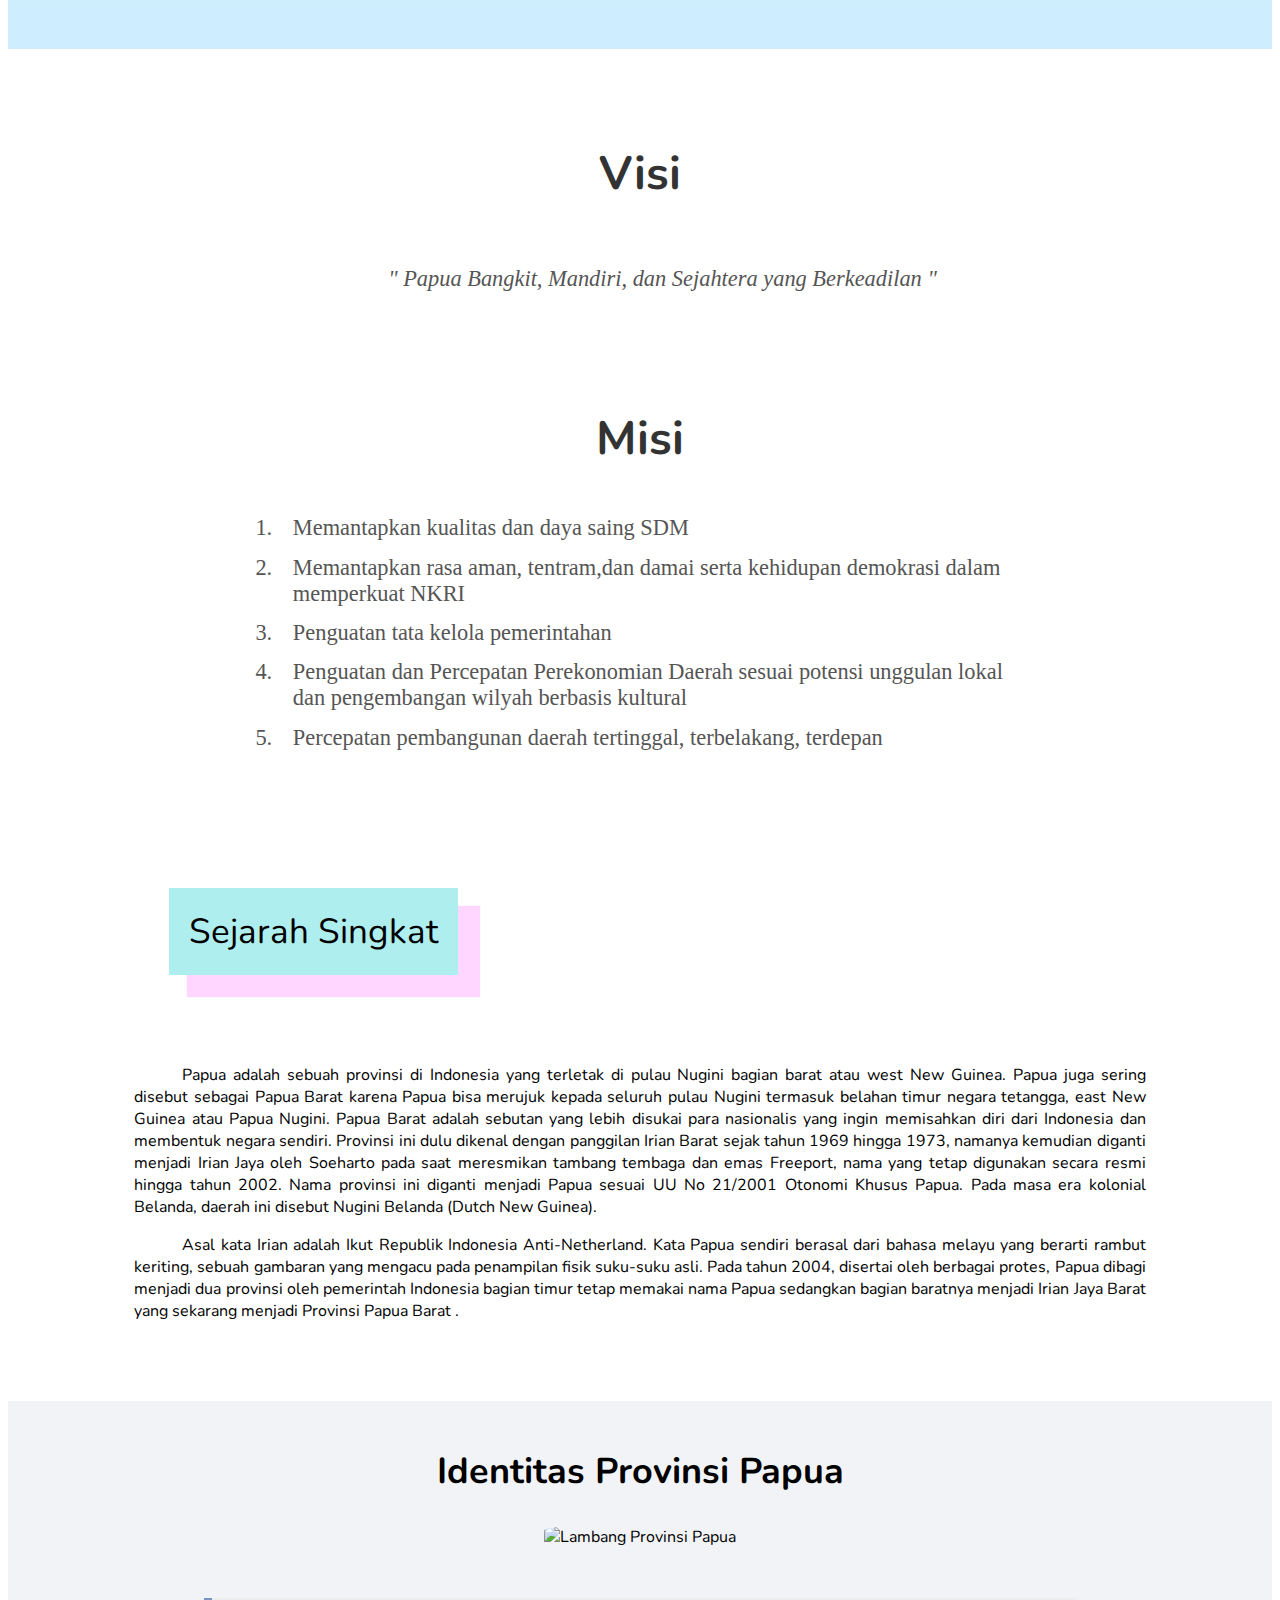
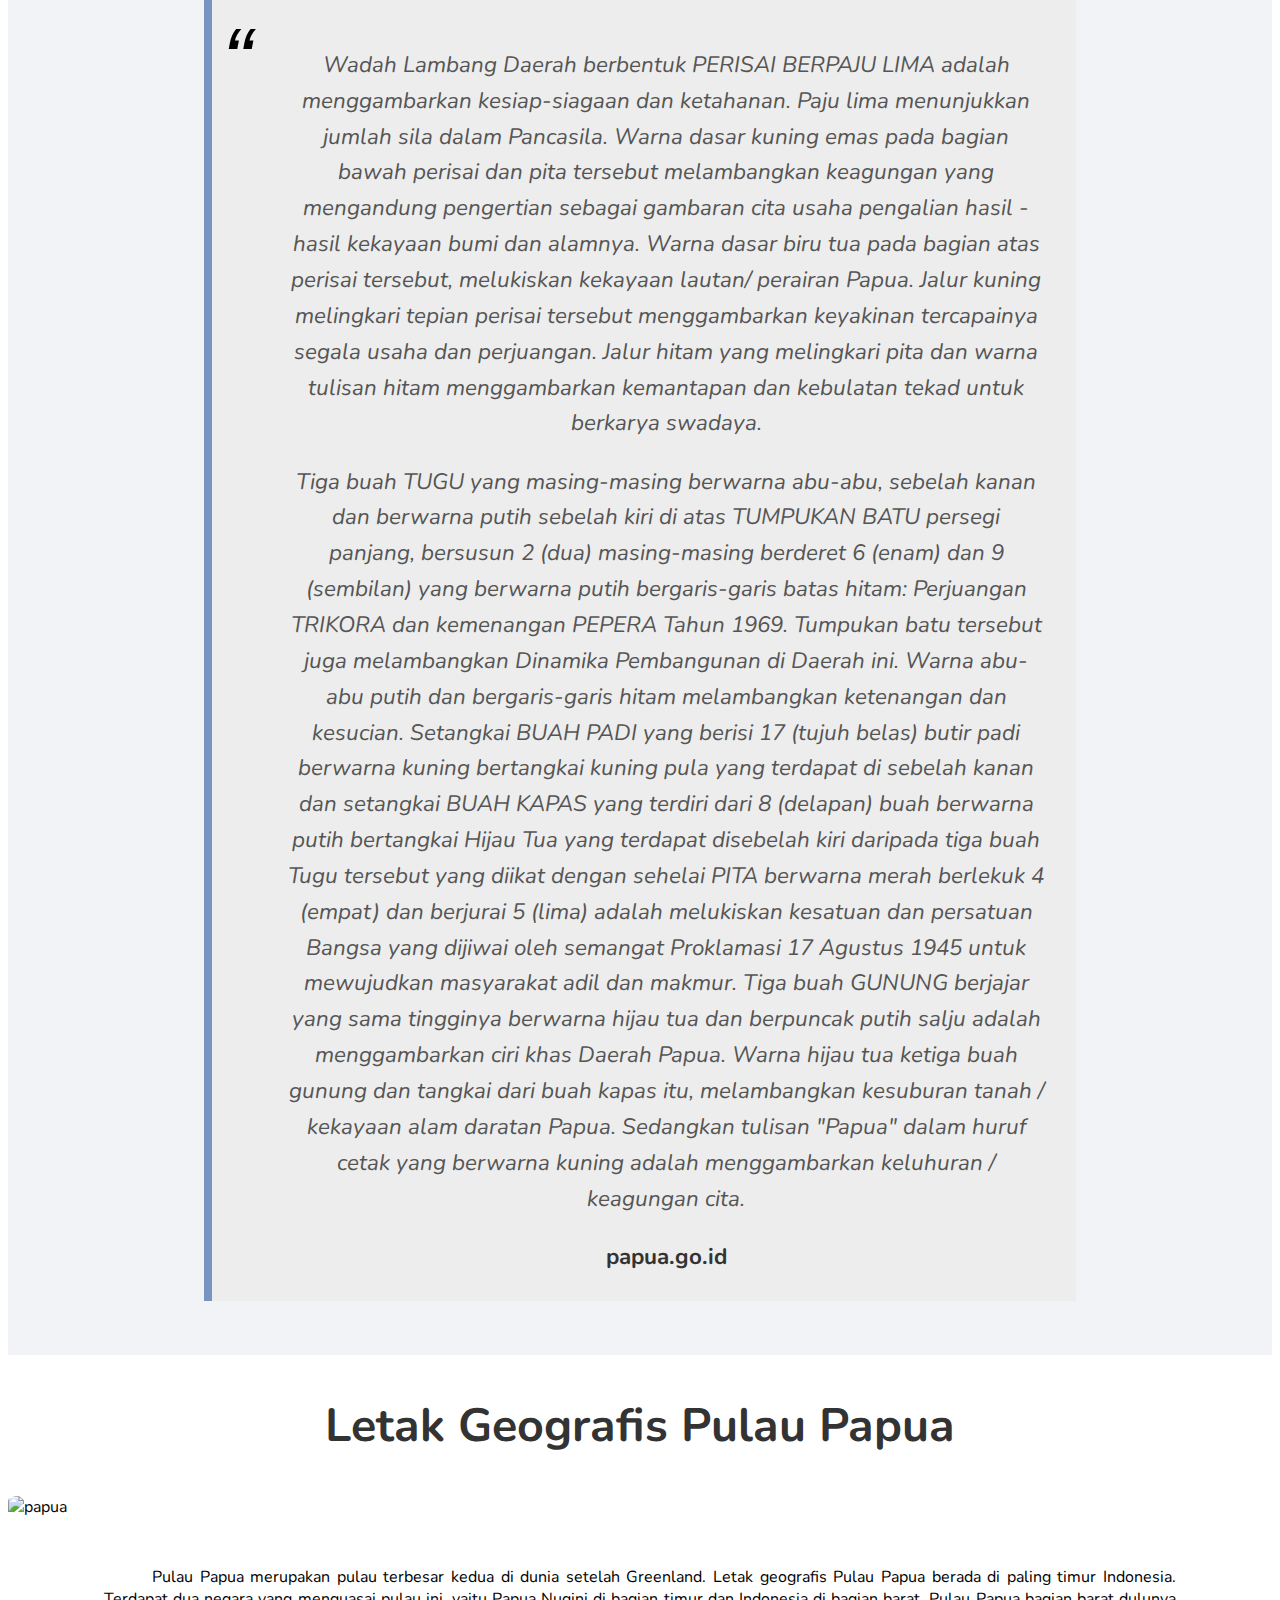
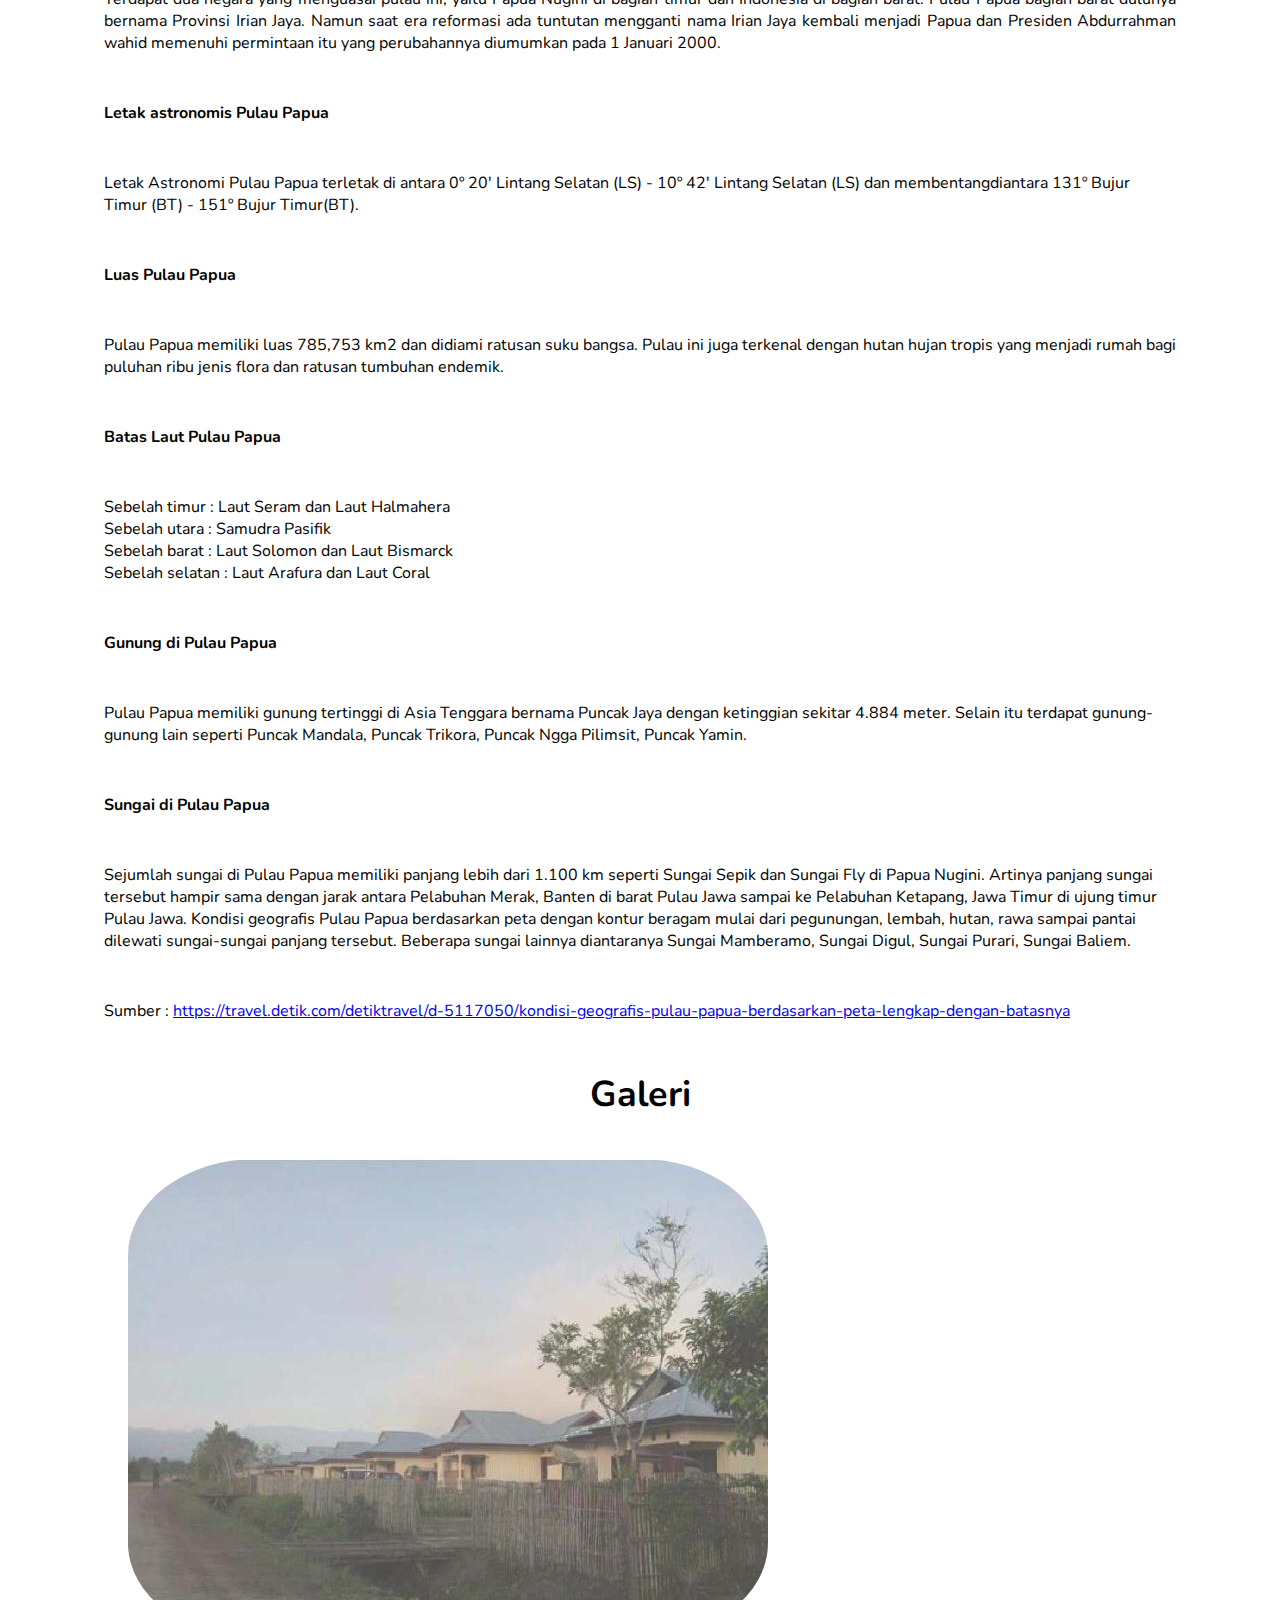
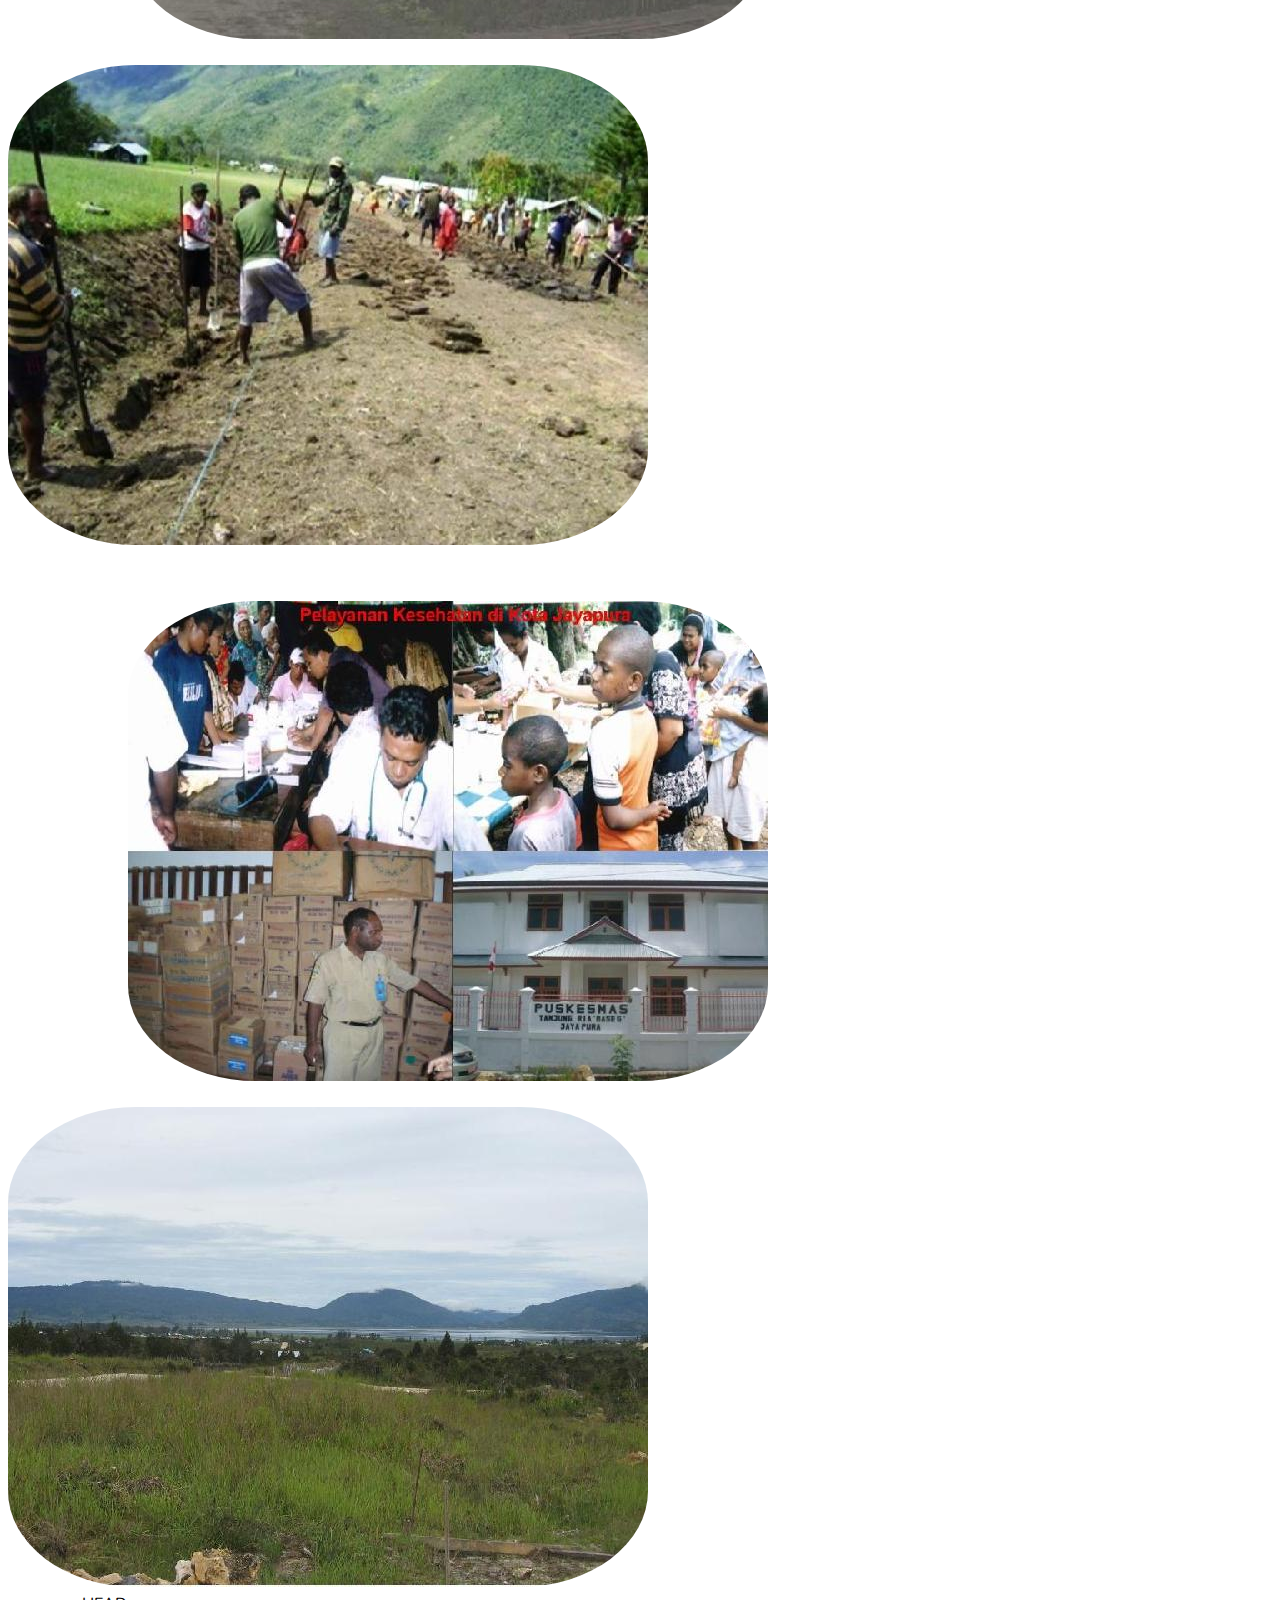
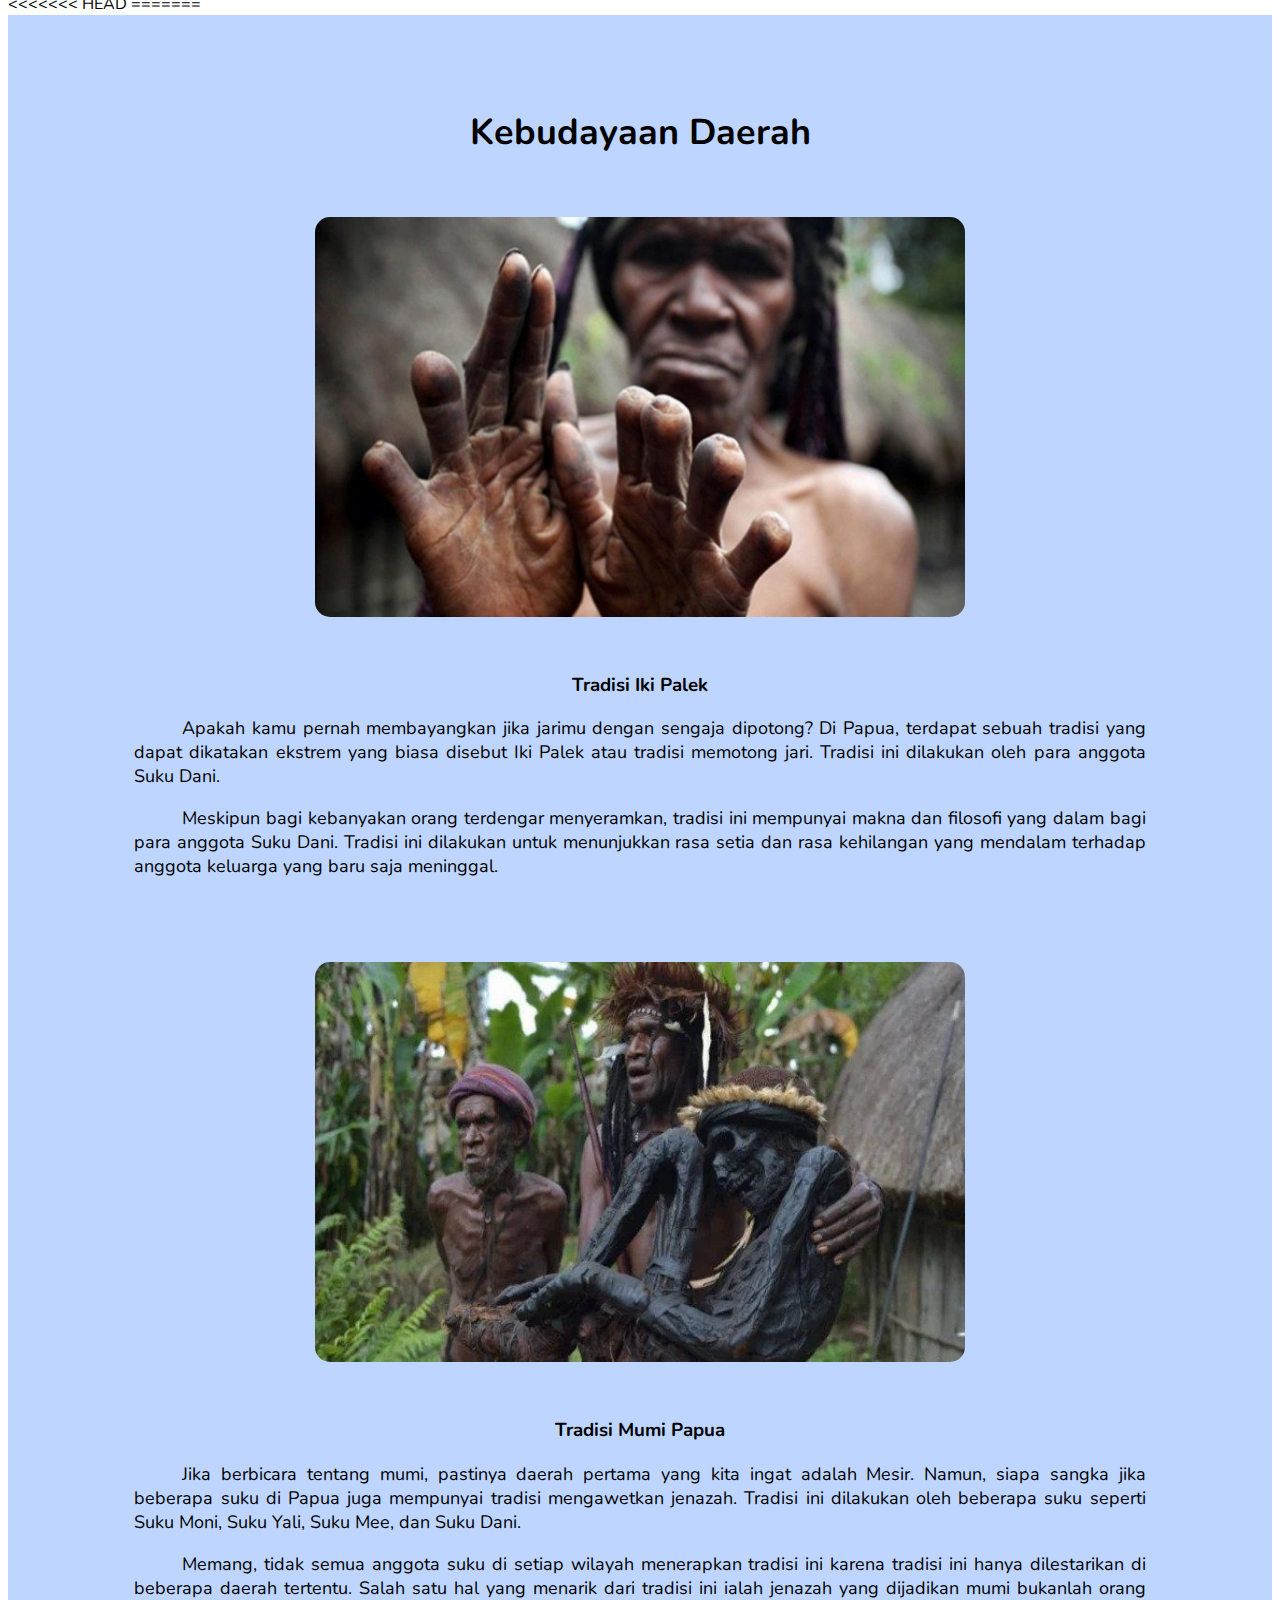
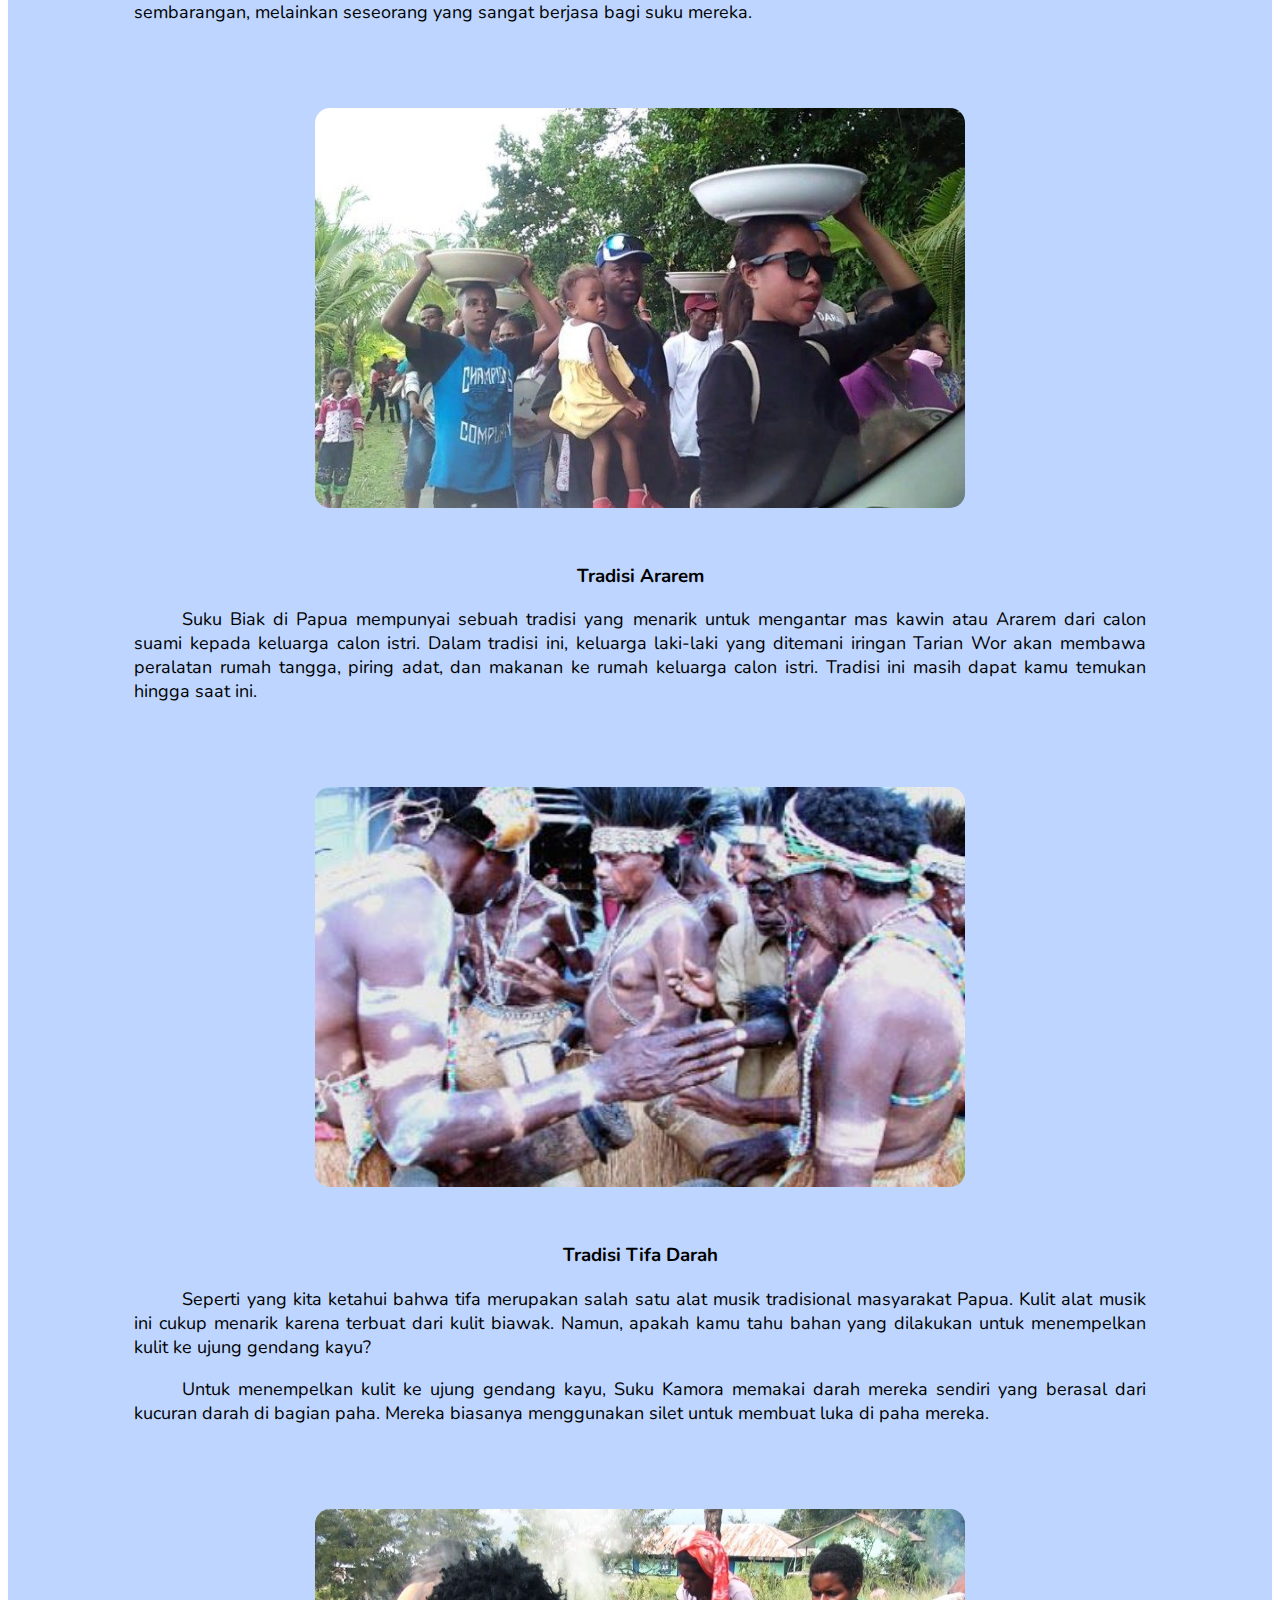
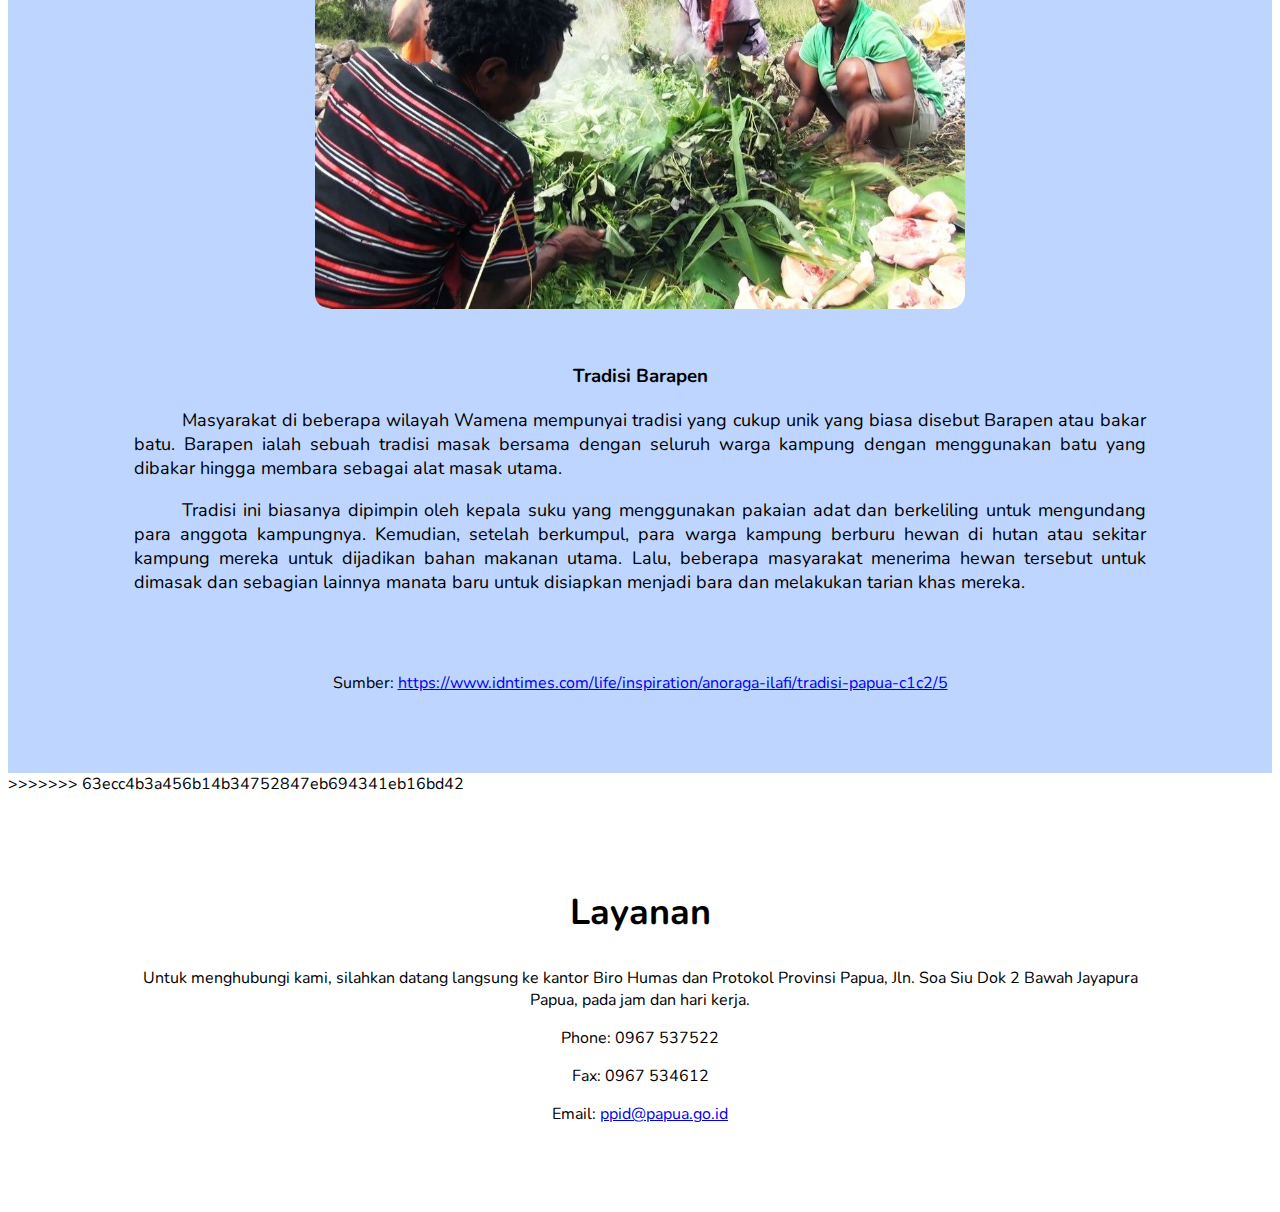
==== commit b5d1a54d: "menambahkan galeri" ====
--- a/index.html
+++ b/index.html
@@ -28,7 +28,7 @@
     </nav>
     <!-- Page Header -->
     <header>
-      <h1 class="blockquote">Profil Papua</h1>
+      <h1 style="text-align:center; class="blockquote">Profil Papua</h1>
       <div class="work-items">
         <img src="images/gub.jpg" alt="Gubernur Papua">
         <img src="images/wagub.jpg" alt="Wakil Gubernur Papua">
@@ -129,6 +129,68 @@
 
       </section>
     <!-- footer & contact info -->
+<<<<<<< HEAD
+=======
+    
+      <section class="work container">
+        <h2>Kebudayaan Daerah</h2>
+          <div class="work-items">       
+            <div class="budaya">
+                         
+                <img class="pic" src="images/TradisiIkiPalek.jpg" alt="Tradisi Iki Palek">
+                <h3 class="judulBudaya">Tradisi Iki Palek</h3>
+                <p style="text-align: justify; text-indent: 0.5in; font-size: large;">Apakah kamu pernah membayangkan jika jarimu dengan sengaja dipotong? Di Papua, terdapat sebuah tradisi 
+                    yang dapat dikatakan ekstrem yang biasa disebut Iki Palek atau tradisi memotong jari. Tradisi ini 
+                    dilakukan oleh para anggota Suku Dani.</p>
+                <p style="text-align: justify; text-indent: 0.5in; font-size: large;">Meskipun bagi kebanyakan orang terdengar menyeramkan, tradisi ini mempunyai makna dan filosofi yang 
+                    dalam bagi para anggota Suku Dani. Tradisi ini dilakukan untuk menunjukkan rasa setia dan rasa 
+                    kehilangan yang mendalam terhadap anggota keluarga yang baru saja meninggal.</p><br><br><br>
+                
+                <img class="pic" src="images/TradisiMumiPapua.jpg" alt="Tradisi Mumi Papua">
+                <h3 class="judulBudaya">Tradisi Mumi Papua</h3>
+                <p style="text-align: justify; text-indent: 0.5in; font-size: large;">Jika berbicara tentang mumi, pastinya daerah pertama yang kita ingat adalah Mesir. Namun, 
+                    siapa sangka jika beberapa suku di Papua juga mempunyai tradisi mengawetkan jenazah. 
+                    Tradisi ini dilakukan oleh beberapa suku seperti Suku Moni, Suku Yali, Suku Mee, dan Suku Dani.</p>
+                <p style="text-align: justify; text-indent: 0.5in; font-size: large;">Memang, tidak semua anggota suku di setiap wilayah menerapkan tradisi ini karena tradisi ini hanya 
+                    dilestarikan di beberapa daerah tertentu. Salah satu hal yang menarik dari tradisi ini ialah jenazah 
+                    yang dijadikan mumi bukanlah orang sembarangan, melainkan seseorang yang sangat berjasa bagi suku 
+                    mereka. </p><br><br><br>
+                
+                <img class="pic" src="images/TradisiArarem.jpg" alt="Tradisi Ararem">
+                <h3 class="judulBudaya">Tradisi Ararem</h3>
+                <p style="text-align: justify; text-indent: 0.5in; font-size: large;">Suku Biak di Papua mempunyai sebuah tradisi yang menarik untuk mengantar mas kawin atau Ararem dari 
+                    calon suami kepada keluarga calon istri. Dalam tradisi ini, keluarga laki-laki yang ditemani iringan 
+                    Tarian Wor akan membawa peralatan rumah tangga, piring adat, dan makanan ke rumah keluarga calon istri. 
+                    Tradisi ini masih dapat kamu temukan hingga saat ini. </p><br><br><br>
+                
+                <img class="pic" src="images/TifaDarah.jpg" alt="Tifa Darah">
+                <h3 class="judulBudaya">Tradisi Tifa Darah</h3>
+                <p style="text-align: justify; text-indent: 0.5in; font-size: large;">Seperti yang kita ketahui bahwa tifa merupakan salah satu alat musik tradisional masyarakat Papua. 
+                    Kulit alat musik ini cukup menarik karena terbuat dari kulit biawak. 
+                    Namun, apakah kamu tahu bahan yang dilakukan untuk menempelkan kulit ke ujung gendang kayu?</p>
+                <p style="text-align: justify; text-indent: 0.5in; font-size: large;">Untuk menempelkan kulit ke ujung gendang kayu, Suku Kamora memakai darah mereka sendiri yang berasal 
+                    dari kucuran darah di bagian paha. Mereka biasanya menggunakan silet untuk membuat luka di paha mereka.</p><br><br><br>
+                
+                <img class="pic" src="images/TradisiBarapen.jpg" alt="Tradisi Barapen">
+                <h3 class="judulBudaya">Tradisi Barapen</h3>
+                <p style="text-align: justify; text-indent: 0.5in; font-size: large;">
+                    Masyarakat di beberapa wilayah Wamena mempunyai tradisi yang cukup unik yang biasa disebut Barapen 
+                    atau bakar batu. Barapen ialah sebuah tradisi masak bersama dengan seluruh warga kampung dengan 
+                    menggunakan batu yang dibakar hingga membara sebagai alat masak utama.
+                </p>
+                <p style="text-align: justify; text-indent: 0.5in; font-size: large;">
+                    Tradisi ini biasanya dipimpin oleh kepala suku yang menggunakan pakaian adat dan berkeliling untuk 
+                    mengundang para anggota kampungnya. Kemudian, setelah berkumpul, para warga kampung berburu hewan di 
+                    hutan atau sekitar kampung mereka untuk dijadikan bahan makanan utama. Lalu, beberapa masyarakat 
+                    menerima hewan tersebut untuk dimasak dan sebagian lainnya manata baru untuk disiapkan menjadi bara 
+                    dan melakukan tarian khas mereka.
+                </p>
+                <br><br><p>Sumber: <a href="https://www.idntimes.com/life/inspiration/anoraga-ilafi/tradisi-papua-c1c2/5">https://www.idntimes.com/life/inspiration/anoraga-ilafi/tradisi-papua-c1c2/5</a></p>           
+                </div>
+          </div>
+        </section>
+      <!-- footer & contact info -->
+>>>>>>> 63ecc4b3a456b14b34752847eb694341eb16bd42
     <footer class="contact container">
       <h2>Layanan</h2>
         <p>Untuk menghubungi kami, silahkan datang langsung ke kantor Biro Humas dan Protokol Provinsi Papua, 
--- a/css/style.css
+++ b/css/style.css
@@ -93,6 +93,13 @@
   align-items: center;
   text-align: center;
   background-color: #f2f3f6;
+}
+
+.pariwisataPapua {
+  display: flex;
+  flex-wrap: wrap;
+  justify-content: space-between;
+  margin:  20px 20% 0px 20%
 }
 
 .visiMisi-container h2{
@@ -279,6 +286,19 @@
   margin: 0em 6em 3em 6em;
 }
 
+<<<<<<< HEAD
+=======
+.geografis-container img{
+  margin: 0em 20em;
+  border-radius: 5%;
+}
+
+.galeri-container h2{
+  text-align: center;
+  margin: 30px 20px -10px 20px;
+}
+
+>>>>>>> 63ecc4b3a456b14b34752847eb694341eb16bd42
 .galeri-container  img{
   border-radius: 0%;
   display: inline-block;
@@ -295,6 +315,7 @@
   align-items: right;
   margin-top: 20px;
 }
+<<<<<<< HEAD
 
 .geografis-container img{
   margin: 0 20em;
@@ -309,3 +330,9 @@
 
 
 
+=======
+footer {
+  background-color: black;
+  color: white;
+}
+>>>>>>> 63ecc4b3a456b14b34752847eb694341eb16bd42
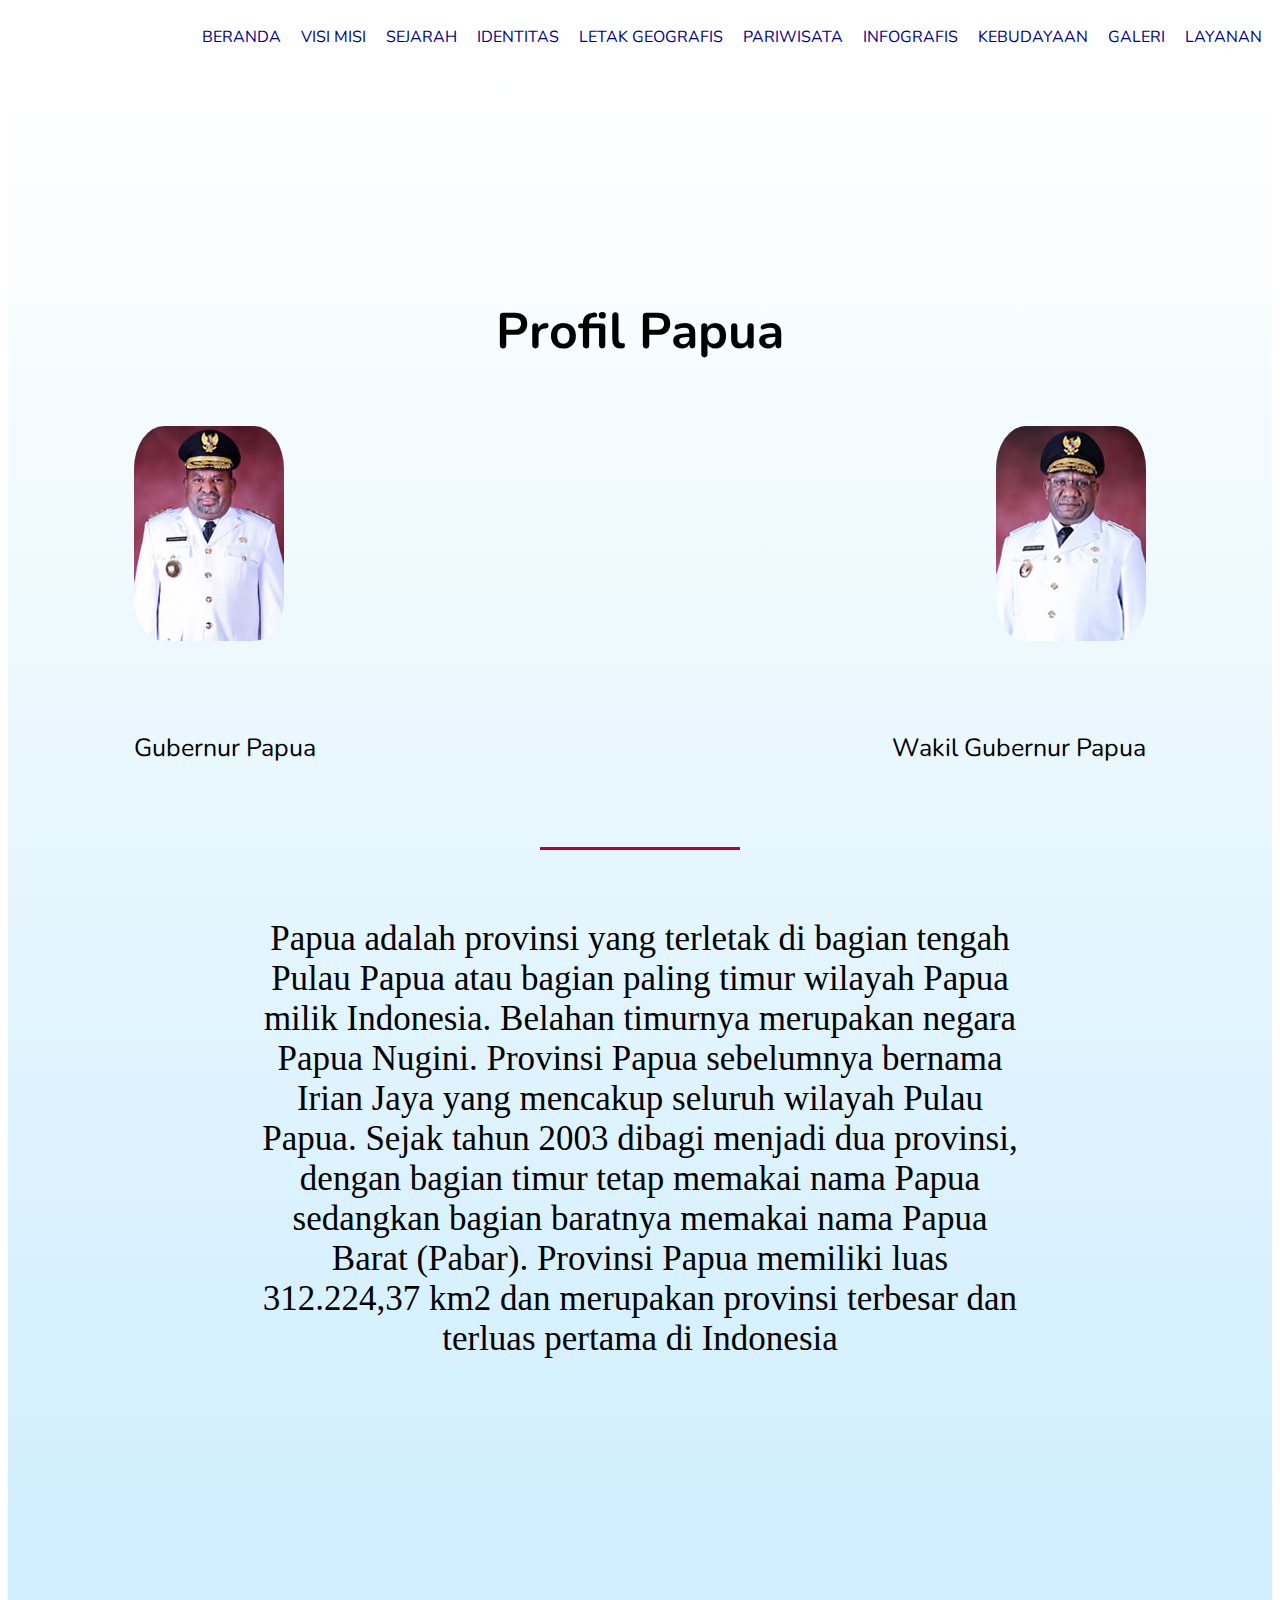
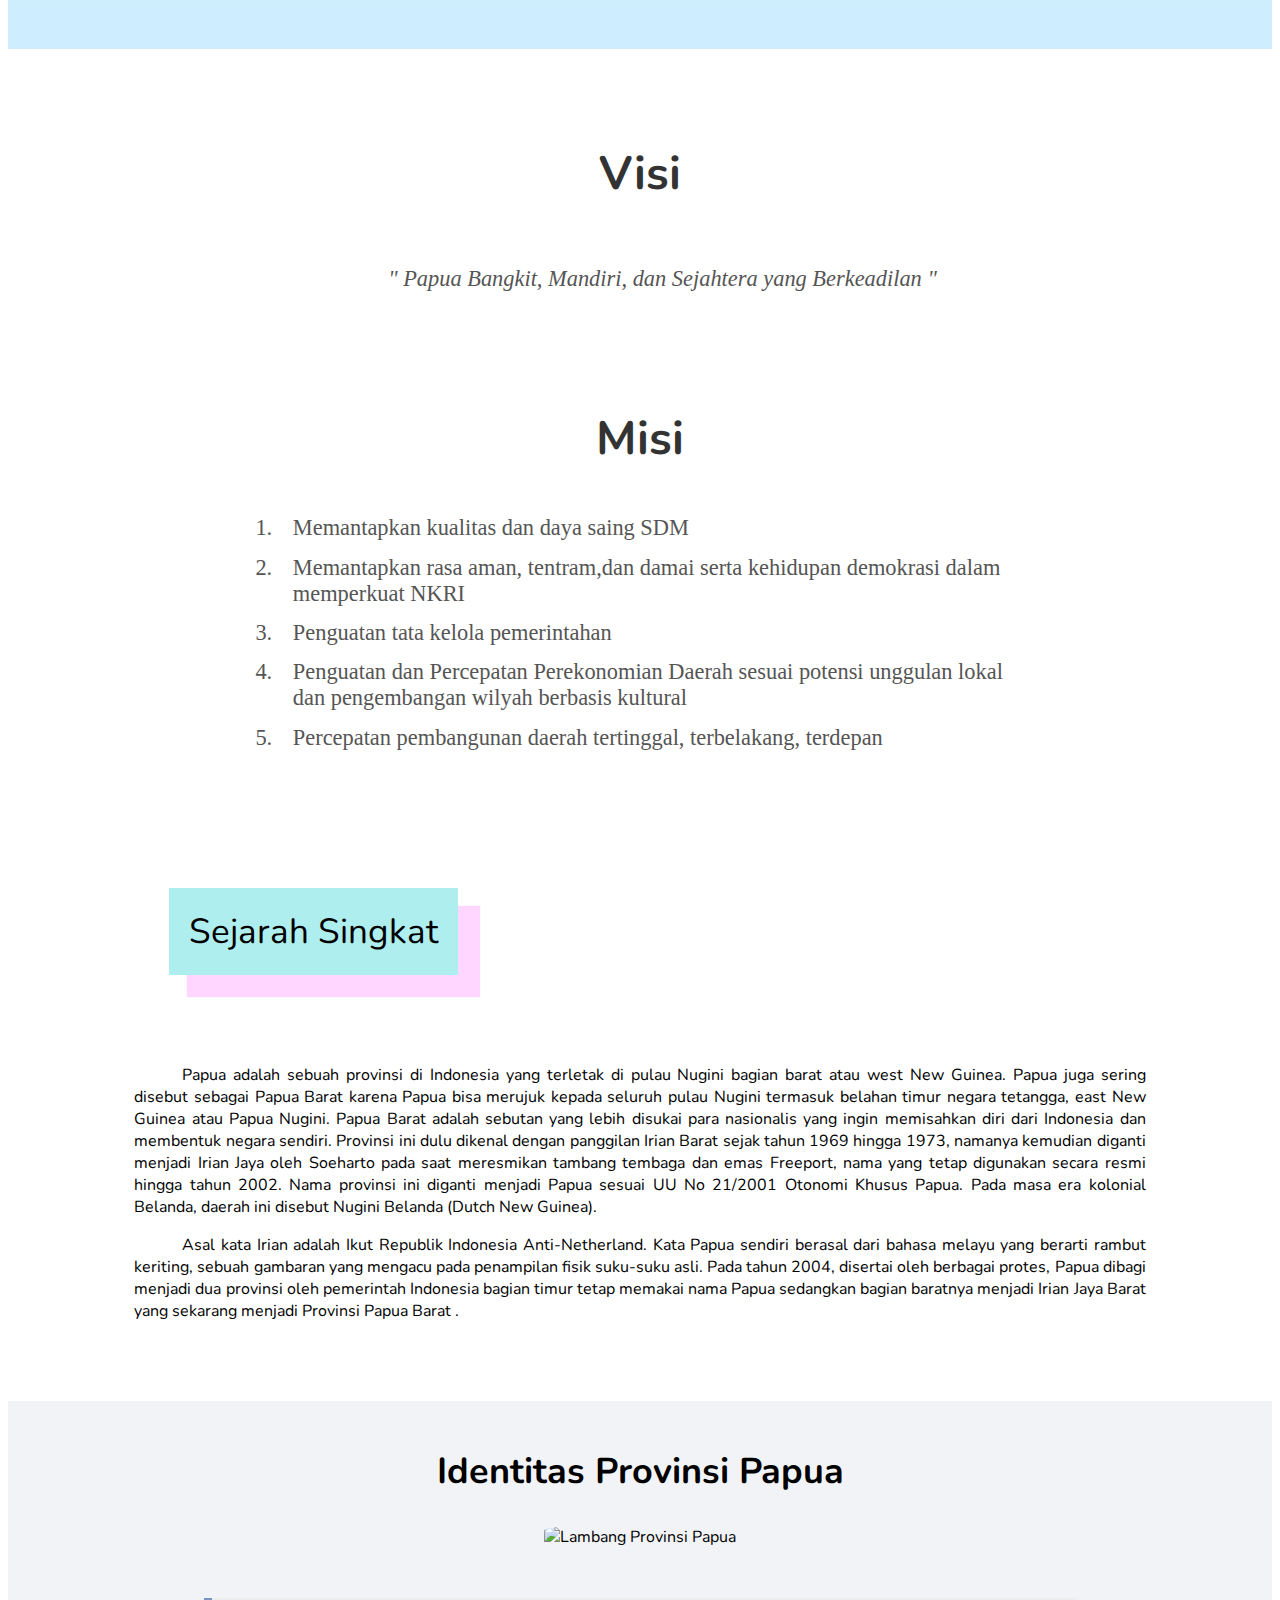
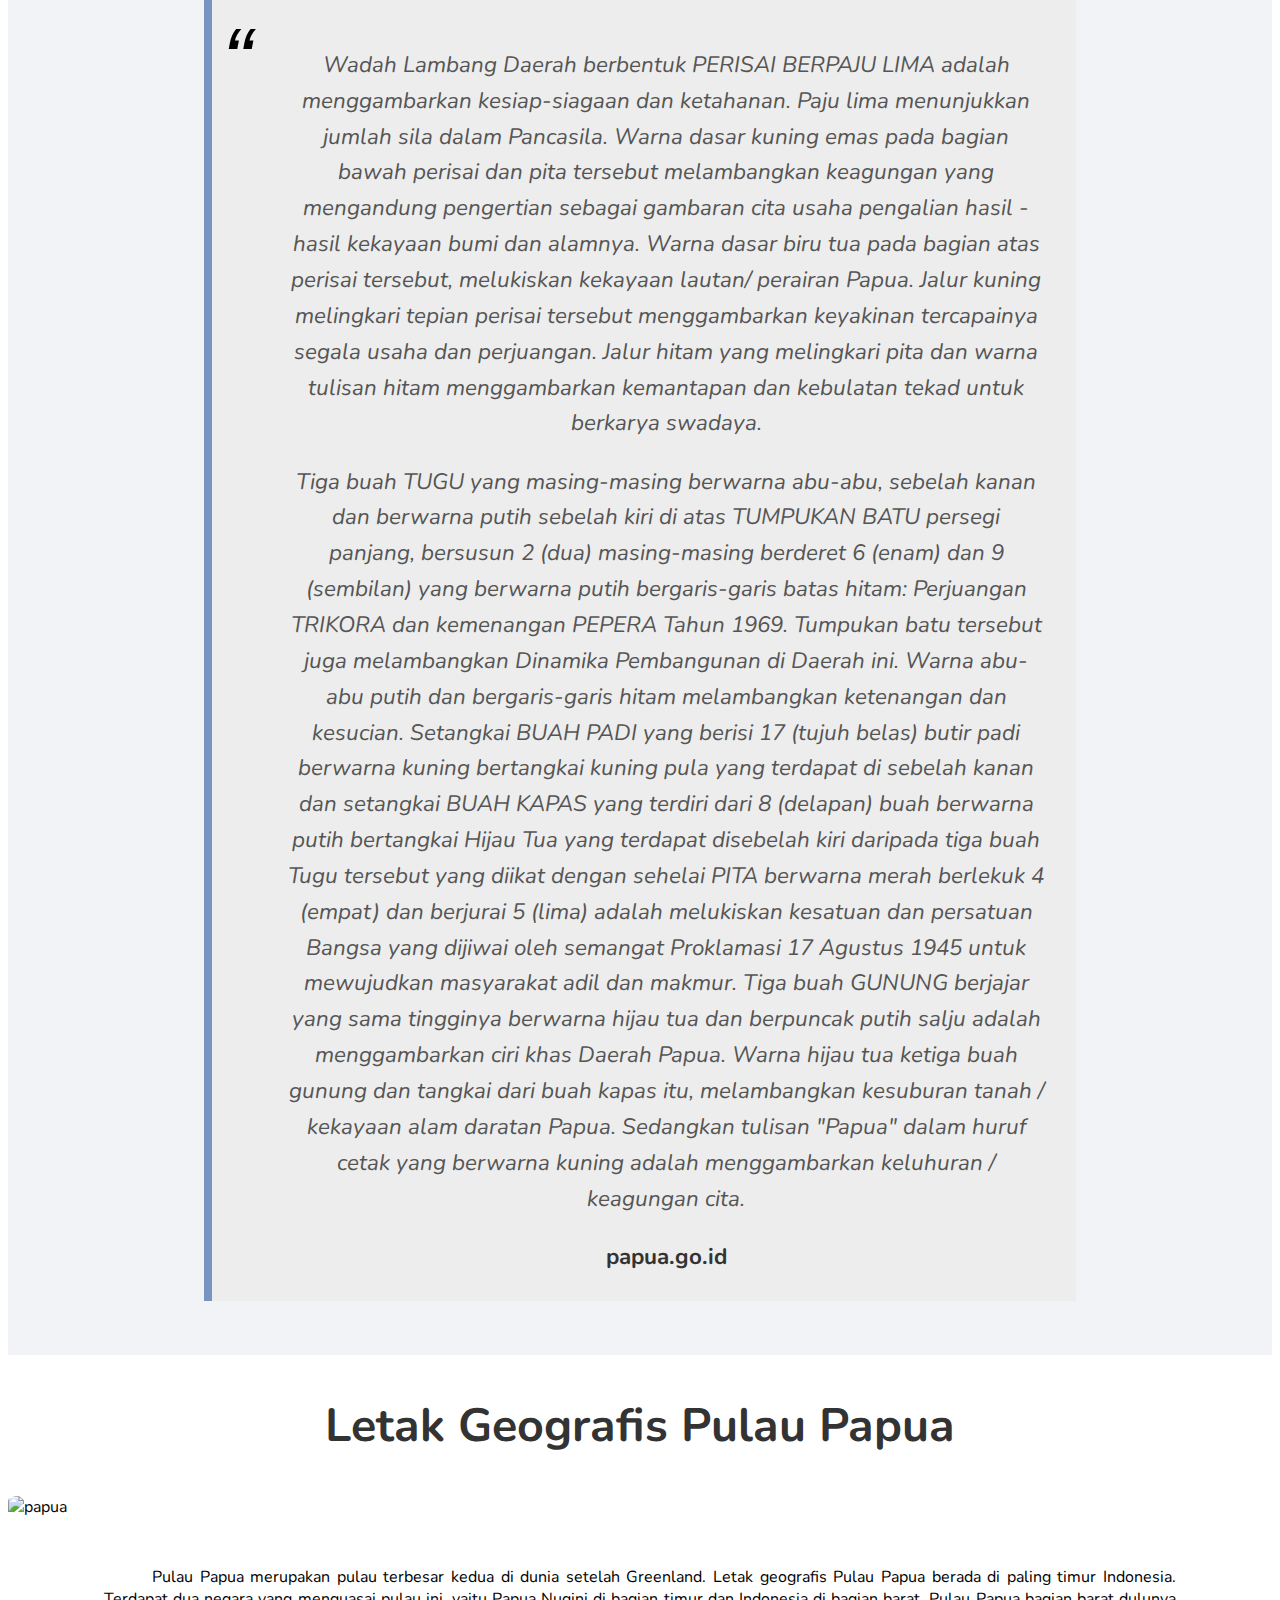
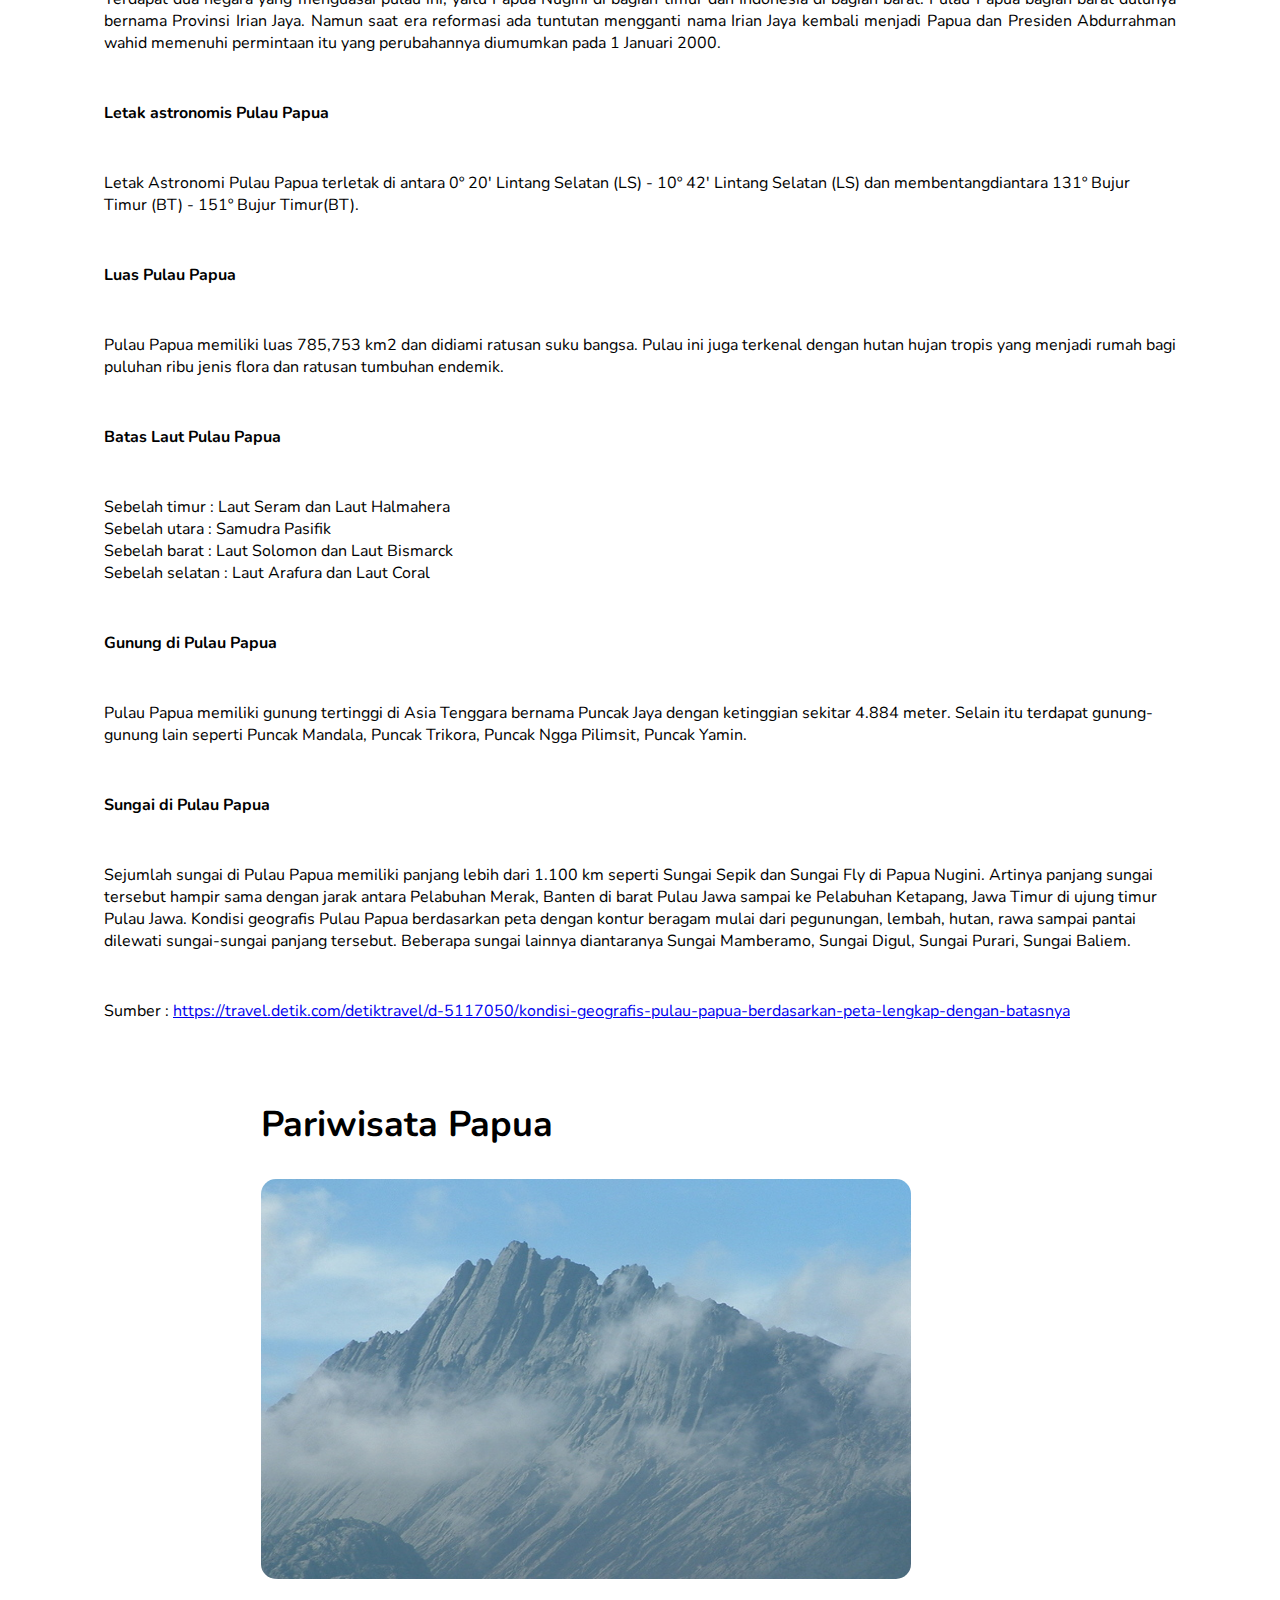
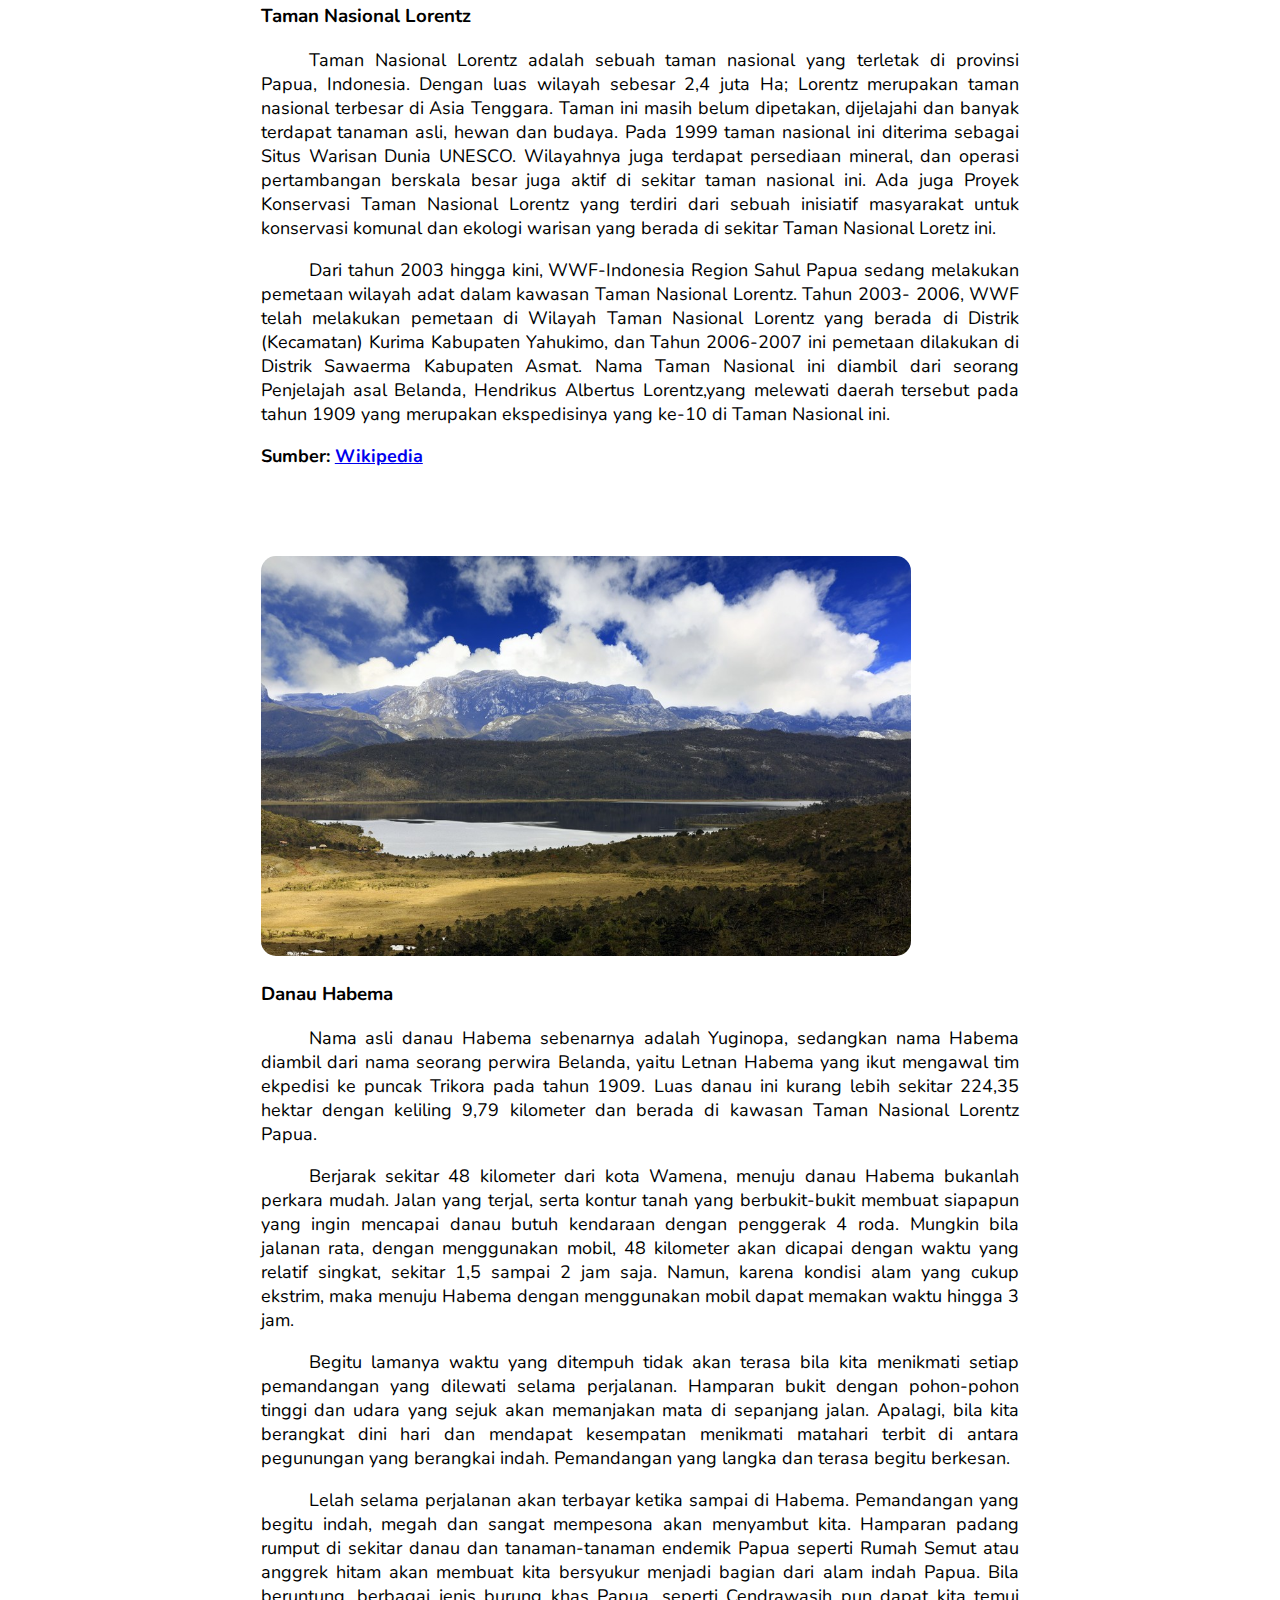
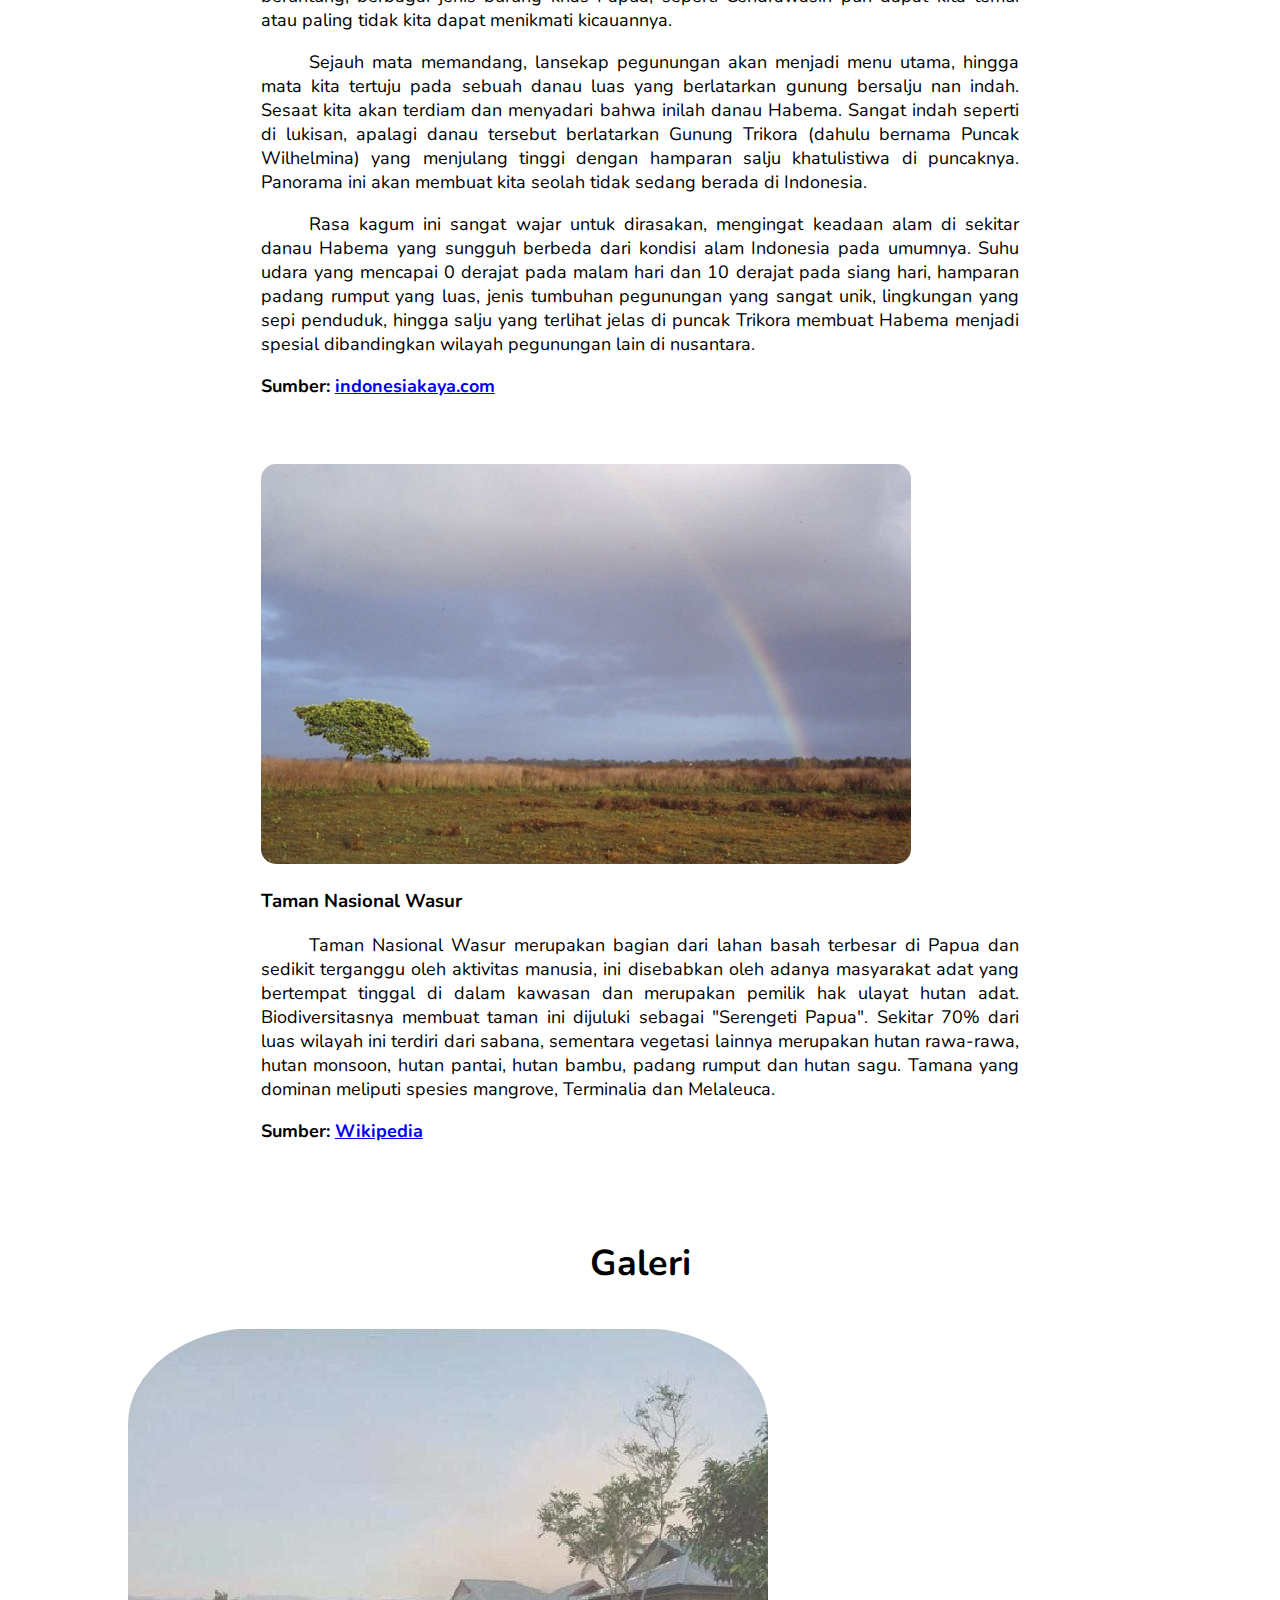
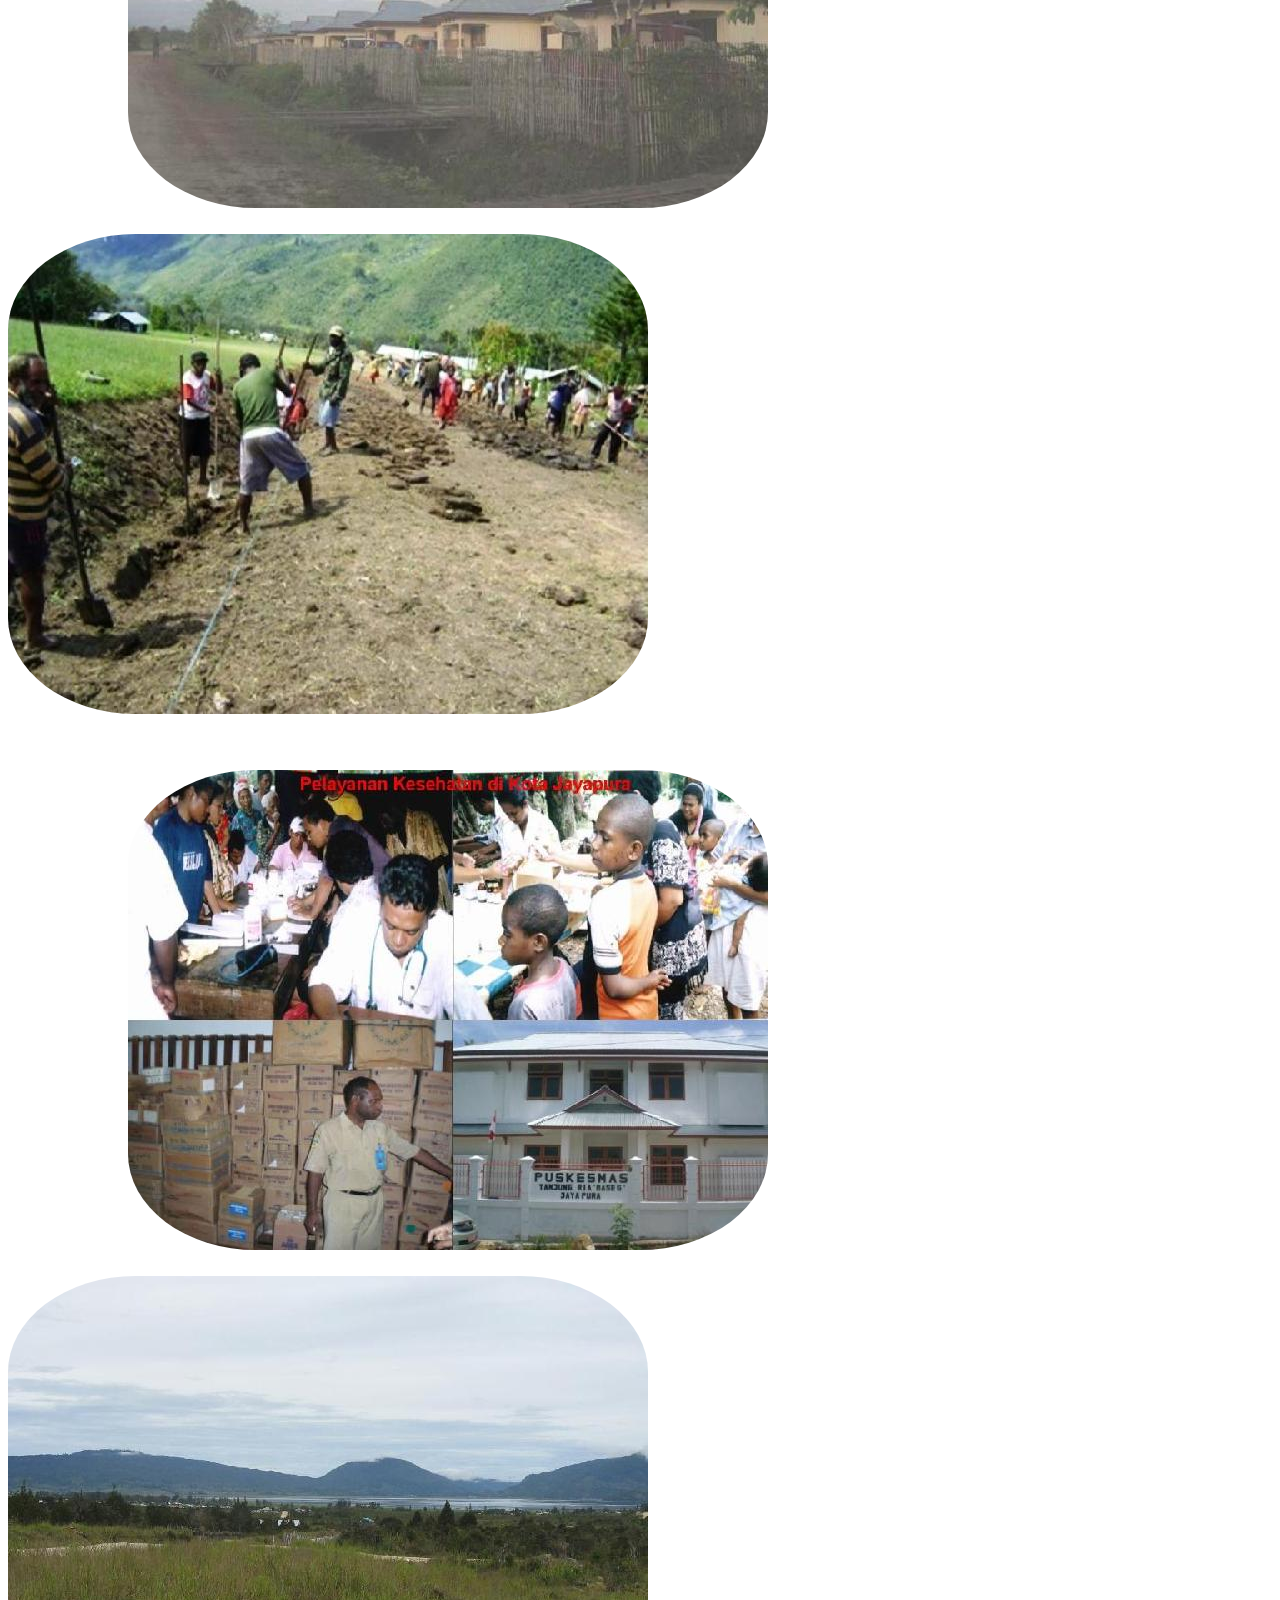
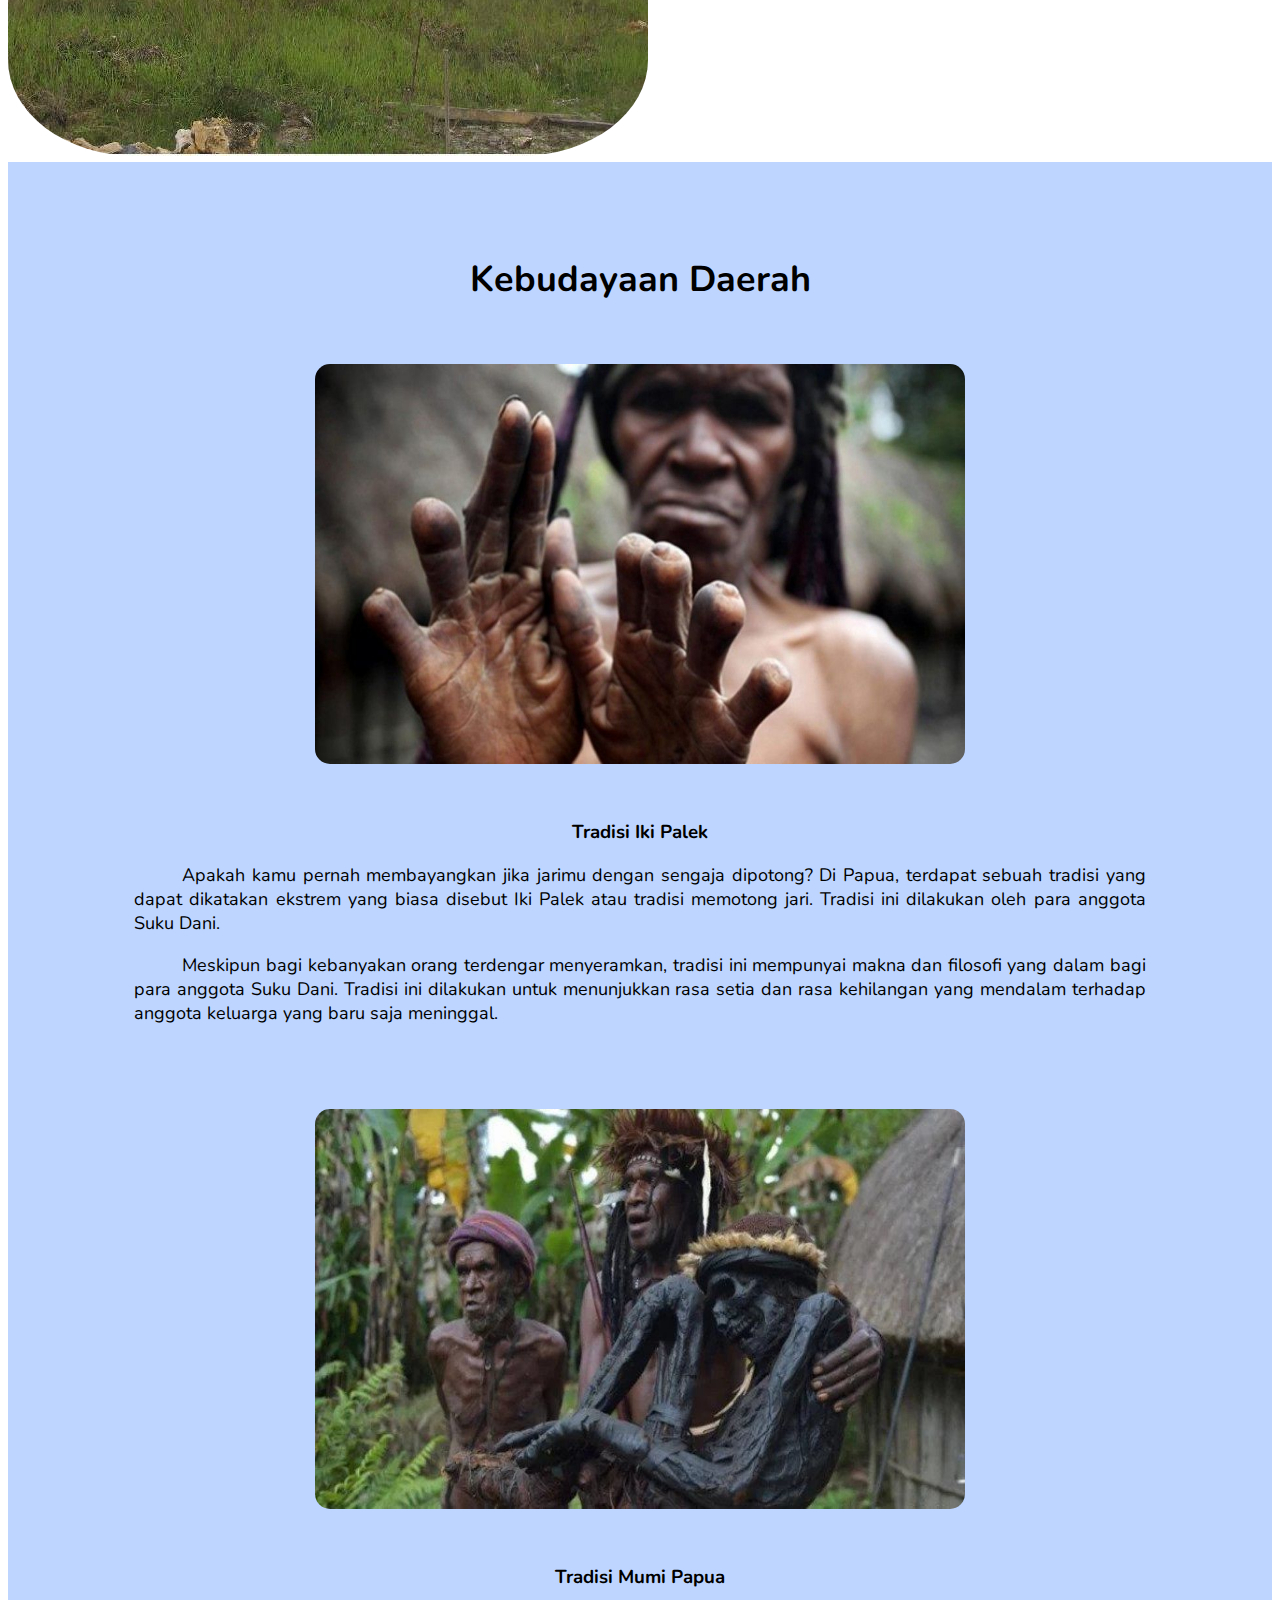
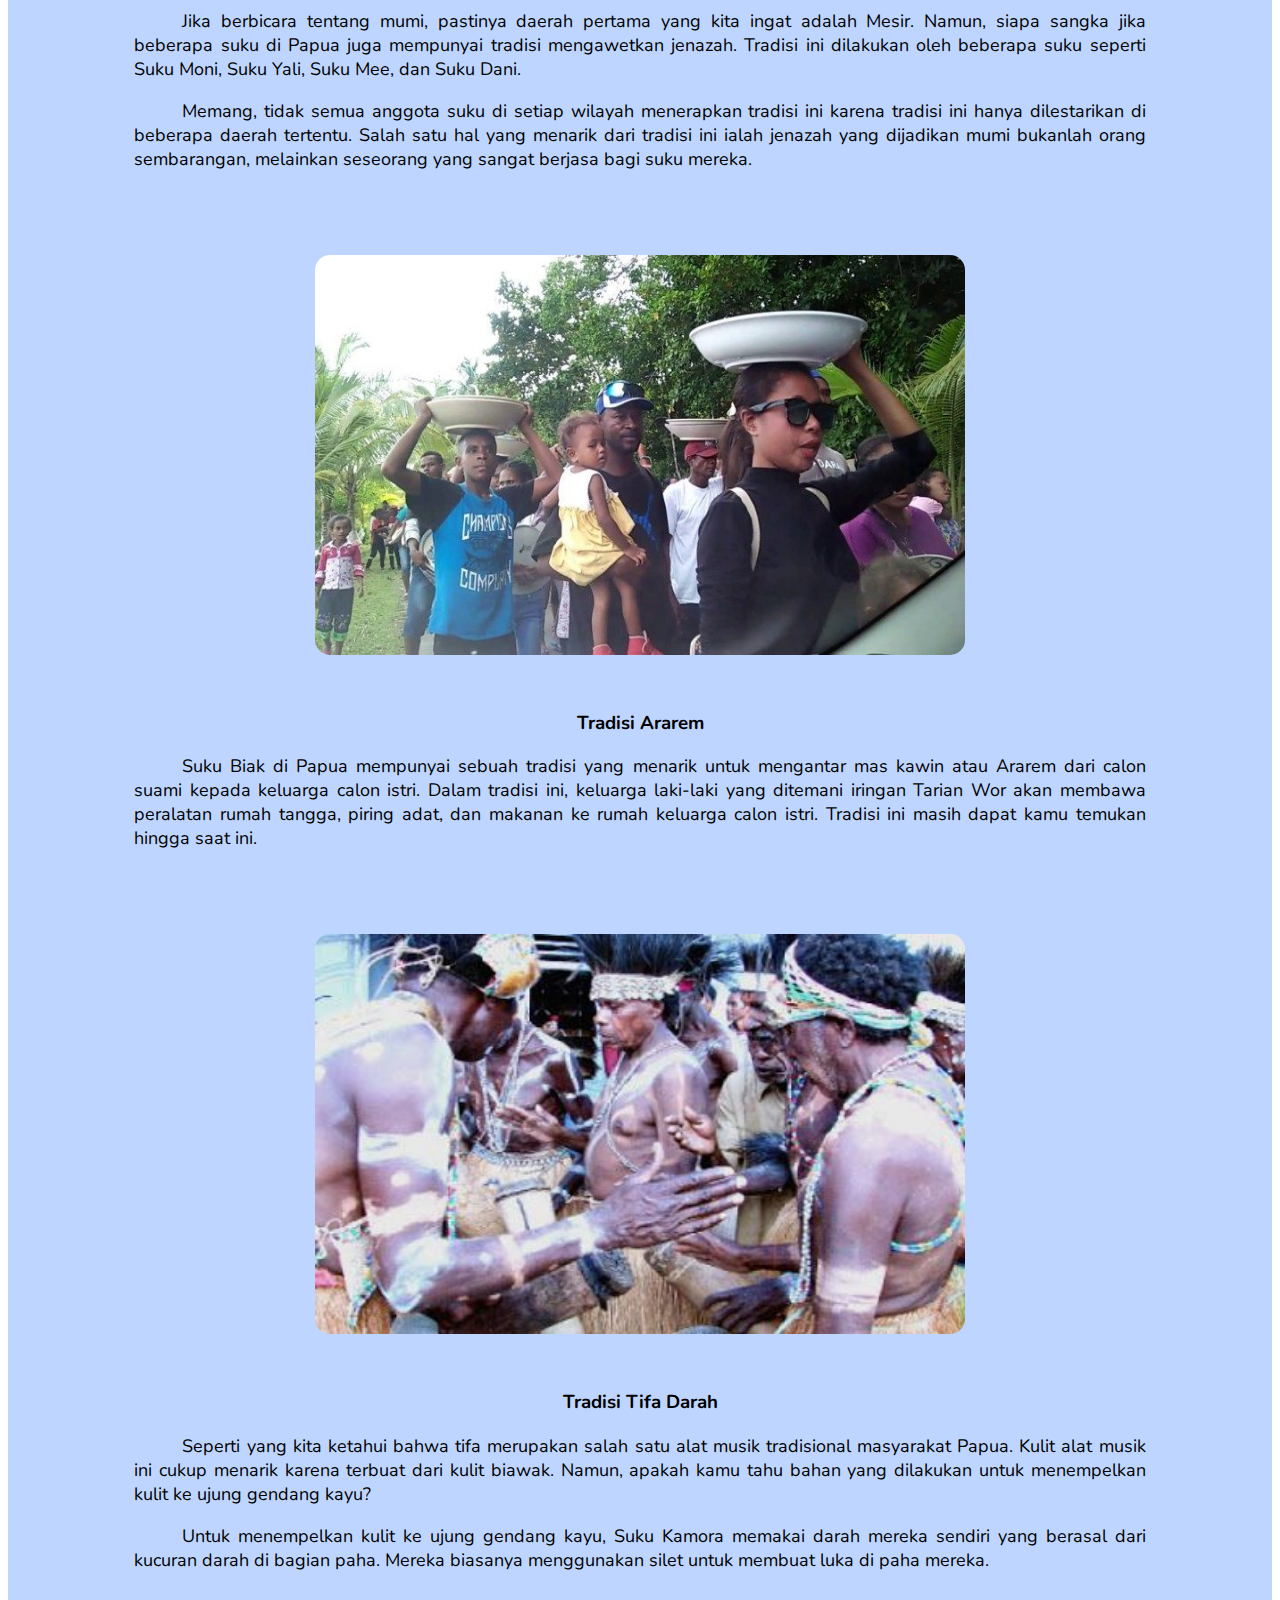
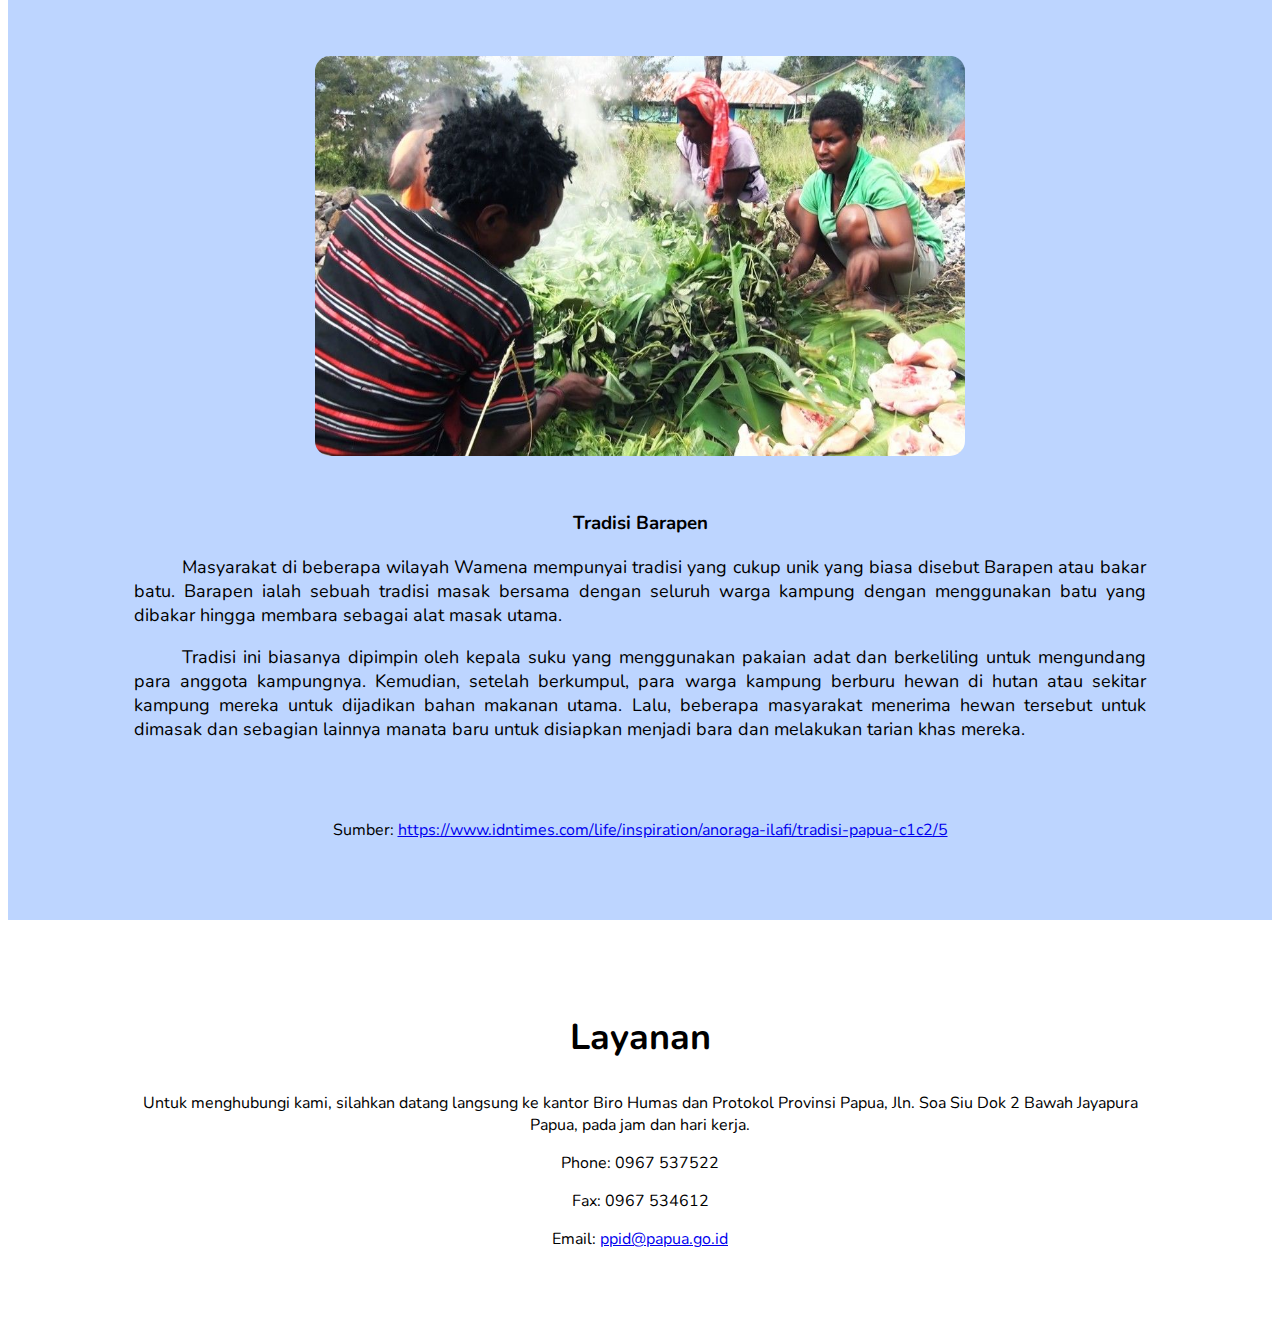
==== commit 481af00e: "Update index.html" ====
--- a/index.html
+++ b/index.html
@@ -19,11 +19,11 @@
         <li><a href="#sejarah">Sejarah</a></li>
         <li><a href="#identitas">Identitas</a></li>
         <li><a href="#geografis">Letak Geografis</a></li>
-        <li><a href="#">Pariwisata</a></li>
+        <li><a href="#pariwisata">Pariwisata</a></li>
         <li><a href="#info">Infografis</a></li>
         <li><a href="#kebudayaan">Kebudayaan</a></li>
         <li><a href="#galeri">Galeri</a></li>
-        <li><a href="#">Layanan</a></li>
+        <li><a href="#layanan">Layanan</a></li>
       </ul>
     </nav>
     <!-- Page Header -->
@@ -118,7 +118,42 @@
         <p>Sejumlah sungai di Pulau Papua memiliki panjang lebih dari 1.100 km seperti Sungai Sepik dan Sungai Fly di Papua Nugini. Artinya panjang sungai tersebut hampir sama dengan jarak antara Pelabuhan Merak, Banten di barat Pulau Jawa sampai ke Pelabuhan Ketapang, Jawa Timur di ujung timur Pulau Jawa. Kondisi geografis Pulau Papua berdasarkan peta dengan kontur beragam mulai dari pegunungan, lembah, hutan, rawa sampai pantai dilewati sungai-sungai panjang tersebut. Beberapa sungai lainnya diantaranya Sungai Mamberamo, Sungai Digul, Sungai Purari, Sungai Baliem.</p>
         <p>Sumber : <a href="https://travel.detik.com/detiktravel/d-5117050/kondisi-geografis-pulau-papua-berdasarkan-peta-lengkap-dengan-batasnya">https://travel.detik.com/detiktravel/d-5117050/kondisi-geografis-pulau-papua-berdasarkan-peta-lengkap-dengan-batasnya</a></p>
       </section>
-
+      <section class="pariwisataPapua" id="pariwisata">
+    <h2>Pariwisata Papua</h2>
+      <!-- <p>Here are some past projects:</p> -->       
+      <div class="pariwisata">
+                    
+        <img class="pic" src="images/pariwisataLorentz.jpg" alt="Taman Nasional Lorentz">
+        <h3 class="judulPariwisata">Taman Nasional Lorentz</h3>
+        <p style="text-align: justify; text-indent: 0.5in; font-size: large;">Taman Nasional Lorentz adalah sebuah taman nasional yang terletak di provinsi Papua, Indonesia. Dengan luas wilayah sebesar 2,4 juta Ha; Lorentz merupakan taman nasional terbesar di Asia Tenggara.
+            Taman ini masih belum dipetakan, dijelajahi dan banyak terdapat tanaman asli, hewan dan budaya. Pada 1999 taman nasional ini diterima sebagai Situs Warisan Dunia UNESCO. Wilayahnya juga terdapat persediaan mineral, dan operasi pertambangan berskala besar juga aktif di sekitar taman nasional ini. Ada juga Proyek Konservasi Taman Nasional Lorentz yang terdiri dari sebuah inisiatif masyarakat untuk konservasi komunal dan ekologi warisan yang berada di sekitar Taman Nasional Loretz ini.</p>
+        <p style="text-align: justify; text-indent: 0.5in; font-size: large;">Dari tahun 2003 hingga kini, WWF-Indonesia Region Sahul Papua sedang melakukan pemetaan wilayah adat dalam kawasan Taman Nasional Lorentz. Tahun 2003- 2006, WWF telah melakukan pemetaan di Wilayah Taman Nasional Lorentz yang berada di Distrik (Kecamatan) Kurima Kabupaten Yahukimo, dan Tahun 2006-2007 ini pemetaan dilakukan di Distrik Sawaerma Kabupaten Asmat. Nama Taman Nasional ini diambil dari seorang Penjelajah asal Belanda, Hendrikus Albertus Lorentz,yang melewati daerah tersebut pada tahun 1909 yang merupakan ekspedisinya yang ke-10 di Taman Nasional ini.</p>
+        
+        <span style="text-align: right; padding-right: 5%;text-indent: 0.5in; font-size: large; font-weight: bold;">Sumber: <a href="https://id.wikipedia.org/wiki/Taman_Nasional_Lorentz">Wikipedia</a></span>
+        <br><br><br><br><br>
+
+        <img class="pic" src="images/pariwisataHabema.jpg" alt="Danau Habema">
+        <h3 class="judulPariwisata">Danau Habema</h3>
+        <p style="text-align: justify; text-indent: 0.5in; font-size: large;">Nama asli danau Habema sebenarnya adalah Yuginopa, sedangkan nama Habema diambil dari nama seorang perwira Belanda, yaitu Letnan Habema yang ikut mengawal tim ekpedisi ke puncak Trikora pada tahun 1909. Luas danau ini kurang lebih sekitar 224,35 hektar dengan keliling 9,79 kilometer dan berada di kawasan Taman Nasional Lorentz Papua.</p>
+        <p style="text-align: justify; text-indent: 0.5in; font-size: large;">Berjarak sekitar 48 kilometer dari kota Wamena, menuju danau Habema bukanlah perkara mudah. Jalan yang terjal, serta kontur tanah yang berbukit-bukit membuat siapapun yang ingin mencapai danau butuh kendaraan dengan penggerak 4 roda. Mungkin bila jalanan rata, dengan menggunakan mobil,  48 kilometer akan dicapai dengan waktu yang relatif singkat, sekitar 1,5 sampai 2 jam saja. Namun, karena kondisi alam yang cukup ekstrim, maka menuju Habema dengan menggunakan mobil dapat memakan waktu hingga 3 jam.</p>
+        <p style="text-align: justify; text-indent: 0.5in; font-size: large;">Begitu lamanya waktu yang ditempuh tidak akan terasa bila kita menikmati setiap pemandangan yang dilewati selama perjalanan. Hamparan bukit dengan pohon-pohon tinggi dan udara yang sejuk akan memanjakan mata di sepanjang jalan. Apalagi, bila kita berangkat dini hari dan mendapat kesempatan menikmati matahari terbit di antara pegunungan yang berangkai indah. Pemandangan yang langka dan terasa begitu berkesan.</p>
+        <p style="text-align: justify; text-indent: 0.5in; font-size: large;">Lelah selama perjalanan akan terbayar ketika sampai di Habema. Pemandangan yang begitu indah, megah dan sangat mempesona akan menyambut kita. Hamparan padang rumput di sekitar danau dan tanaman-tanaman endemik Papua seperti Rumah Semut atau anggrek hitam akan membuat kita bersyukur menjadi bagian dari alam indah Papua. Bila beruntung, berbagai jenis burung khas Papua, seperti Cendrawasih pun dapat kita temui atau paling tidak kita dapat menikmati kicauannya.</p>
+        <p style="text-align: justify; text-indent: 0.5in; font-size: large;">Sejauh mata memandang, lansekap pegunungan akan menjadi menu utama, hingga mata kita tertuju pada sebuah danau luas yang berlatarkan gunung bersalju nan indah. Sesaat kita akan terdiam dan menyadari bahwa inilah danau Habema. Sangat indah seperti di lukisan, apalagi danau tersebut berlatarkan Gunung Trikora (dahulu bernama Puncak Wilhelmina) yang menjulang tinggi dengan hamparan salju khatulistiwa di puncaknya. Panorama ini akan membuat kita seolah tidak sedang berada di Indonesia.</p>
+        <p style="text-align: justify; text-indent: 0.5in; font-size: large;">Rasa kagum ini sangat wajar untuk dirasakan, mengingat keadaan alam di sekitar danau Habema yang sungguh berbeda dari kondisi alam Indonesia pada umumnya. Suhu udara yang mencapai 0 derajat pada malam hari dan 10 derajat pada siang hari, hamparan padang rumput yang luas, jenis tumbuhan pegunungan yang sangat unik, lingkungan yang sepi penduduk, hingga salju yang terlihat jelas di puncak Trikora membuat Habema menjadi spesial dibandingkan wilayah pegunungan lain di nusantara.</p>
+        <span style="text-align: right; padding-right: 5%;text-indent: 0.5in; font-size: large; font-weight: bold;">Sumber: <a href="https://indonesiakaya.com/pustaka-indonesia/habema-danau-di-atas-awan/">indonesiakaya.com</a></span>
+        <br><br><br><br>
+        
+        <img class="pic" src="images/pariwisataWasur.jpg" alt="Taman Nasional Wasur">
+        <h3 class="judulPariwisata">Taman Nasional Wasur</h3>
+        <p style="text-align: justify; text-indent: 0.5in; font-size: large;">Taman Nasional Wasur merupakan bagian dari lahan basah terbesar di Papua dan sedikit terganggu oleh aktivitas manusia, ini disebabkan oleh adanya masyarakat adat yang bertempat tinggal di dalam kawasan dan merupakan pemilik hak ulayat hutan adat. Biodiversitasnya membuat taman ini dijuluki sebagai "Serengeti Papua". Sekitar 70% dari luas wilayah ini terdiri dari sabana, sementara vegetasi lainnya merupakan hutan rawa-rawa, hutan monsoon, hutan pantai, hutan bambu, padang rumput dan hutan sagu. Tamana yang dominan meliputi spesies mangrove, Terminalia dan Melaleuca.</p>
+        <span style="text-align: right; padding-right: 5%;text-indent: 0.5in; font-size: large; font-weight: bold;">Sumber: <a href="https://id.wikipedia.org/wiki/Taman_Nasional_Wasur">Wikipedia</a></span>
+        <br><br><br><br>
+
+      </div>
+      
+    
+    </section>
+    
       <!--biarin paling bawah-->
       <section class="galeri-container" id="galeri">
         <h2>Galeri</h2>
@@ -129,8 +164,6 @@
 
       </section>
     <!-- footer & contact info -->
-<<<<<<< HEAD
-=======
     
       <section class="work container">
         <h2>Kebudayaan Daerah</h2>
@@ -190,8 +223,7 @@
           </div>
         </section>
       <!-- footer & contact info -->
->>>>>>> 63ecc4b3a456b14b34752847eb694341eb16bd42
-    <footer class="contact container">
+    <footer class="contact container" id="layanan">
       <h2>Layanan</h2>
         <p>Untuk menghubungi kami, silahkan datang langsung ke kantor Biro Humas dan Protokol Provinsi Papua, 
           Jln. Soa Siu Dok 2 Bawah Jayapura Papua, pada jam dan hari kerja.</p>
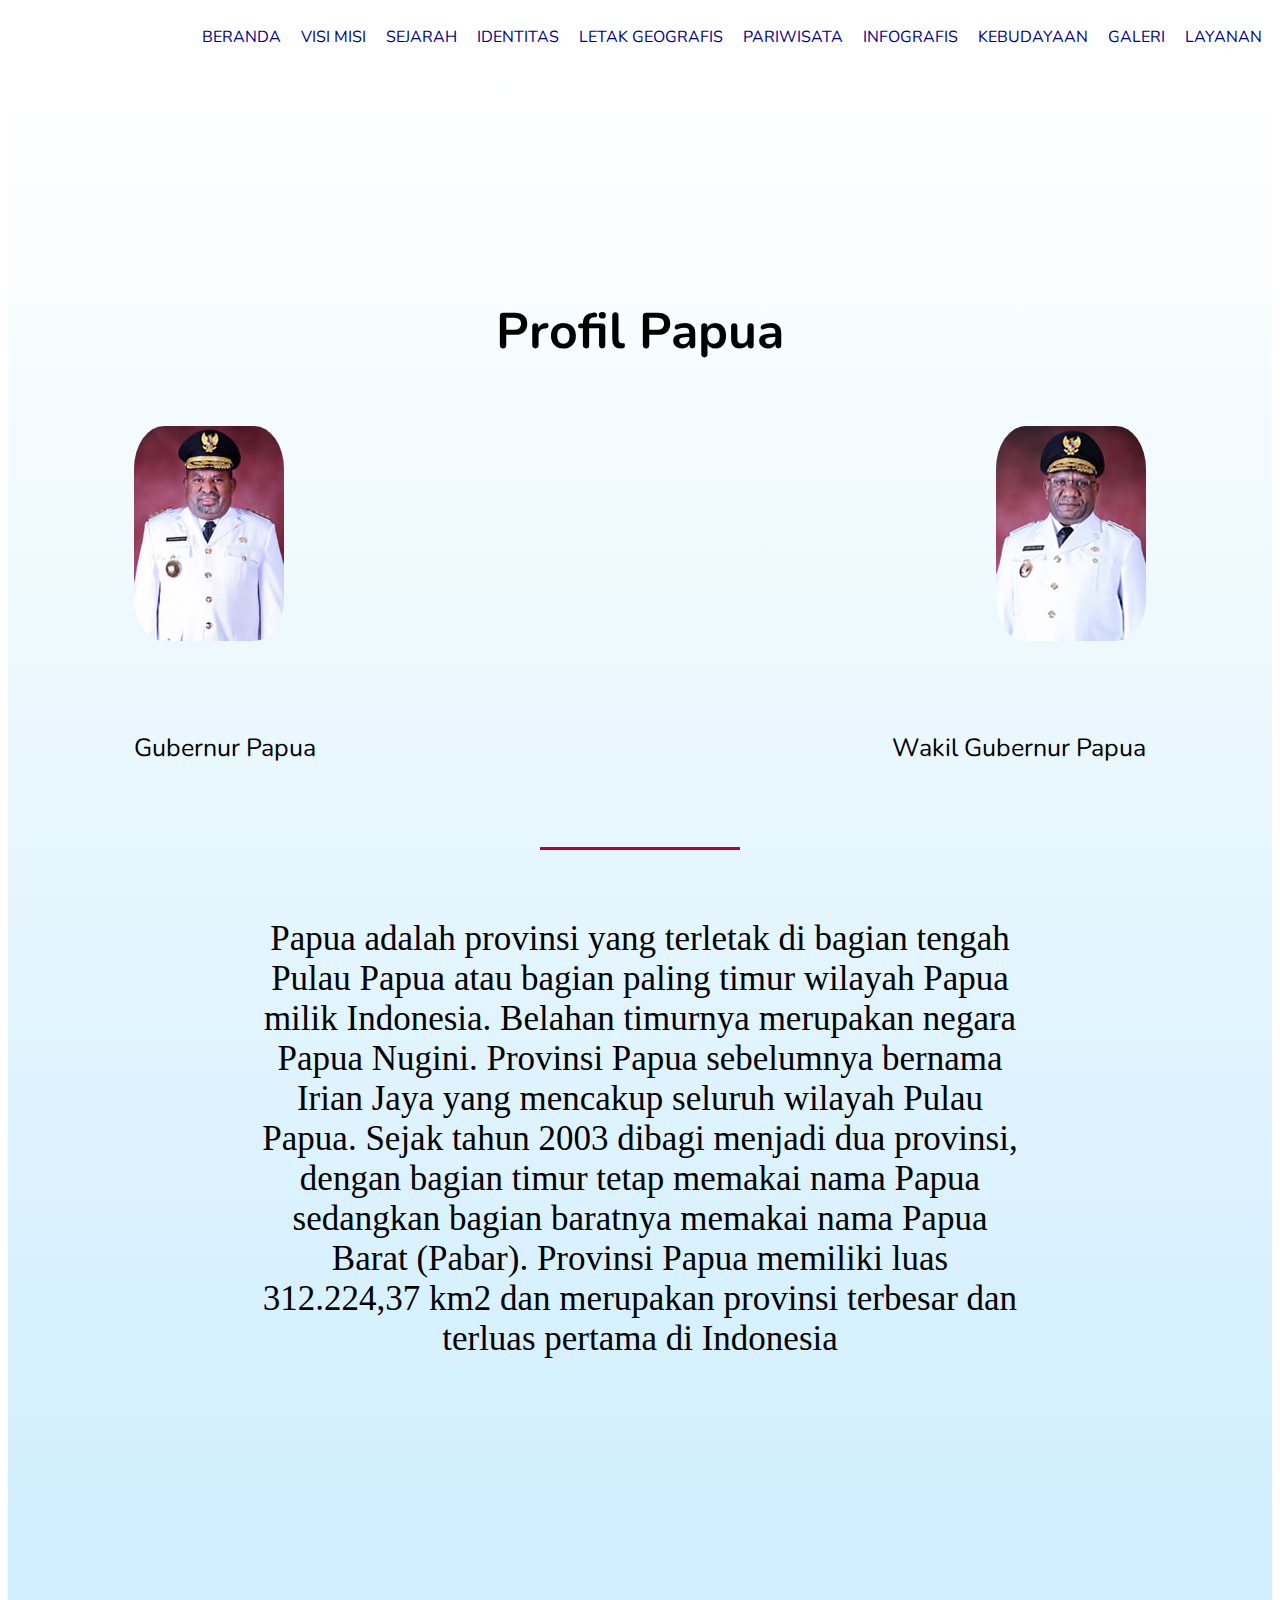
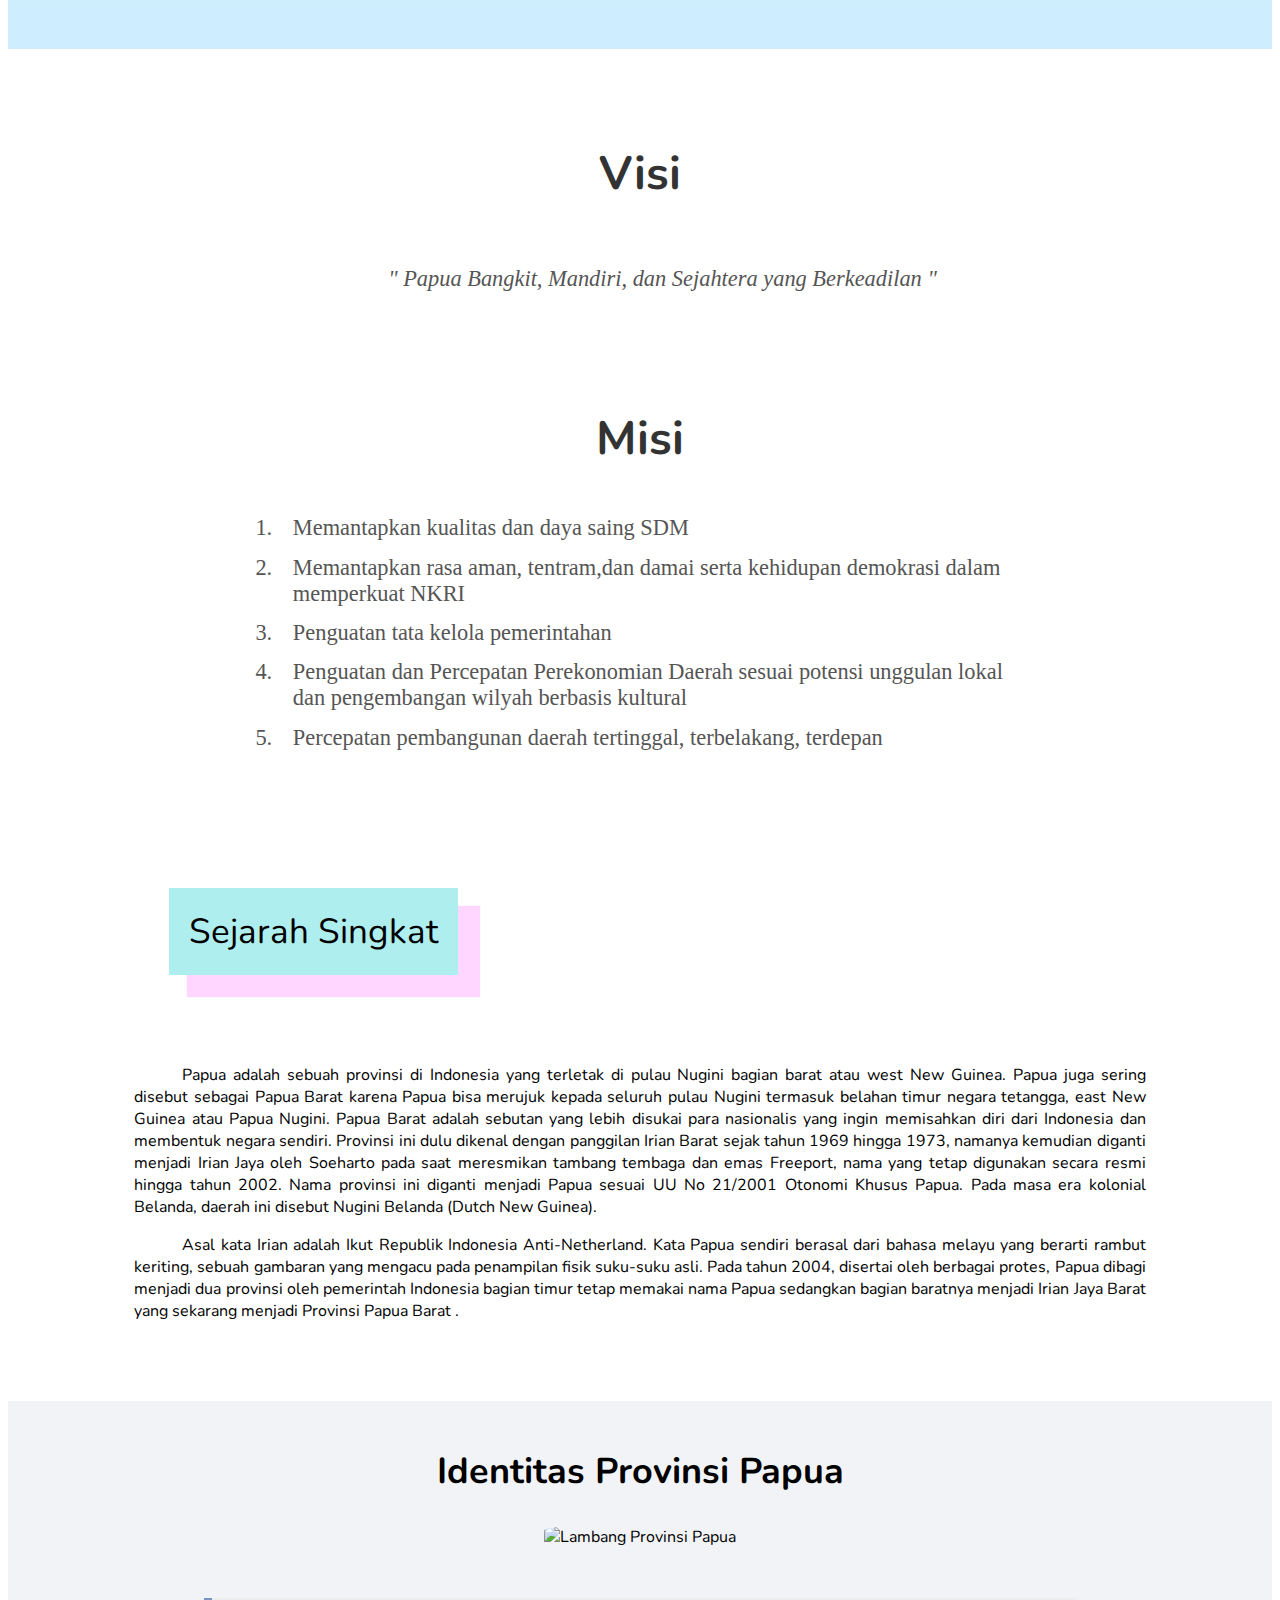
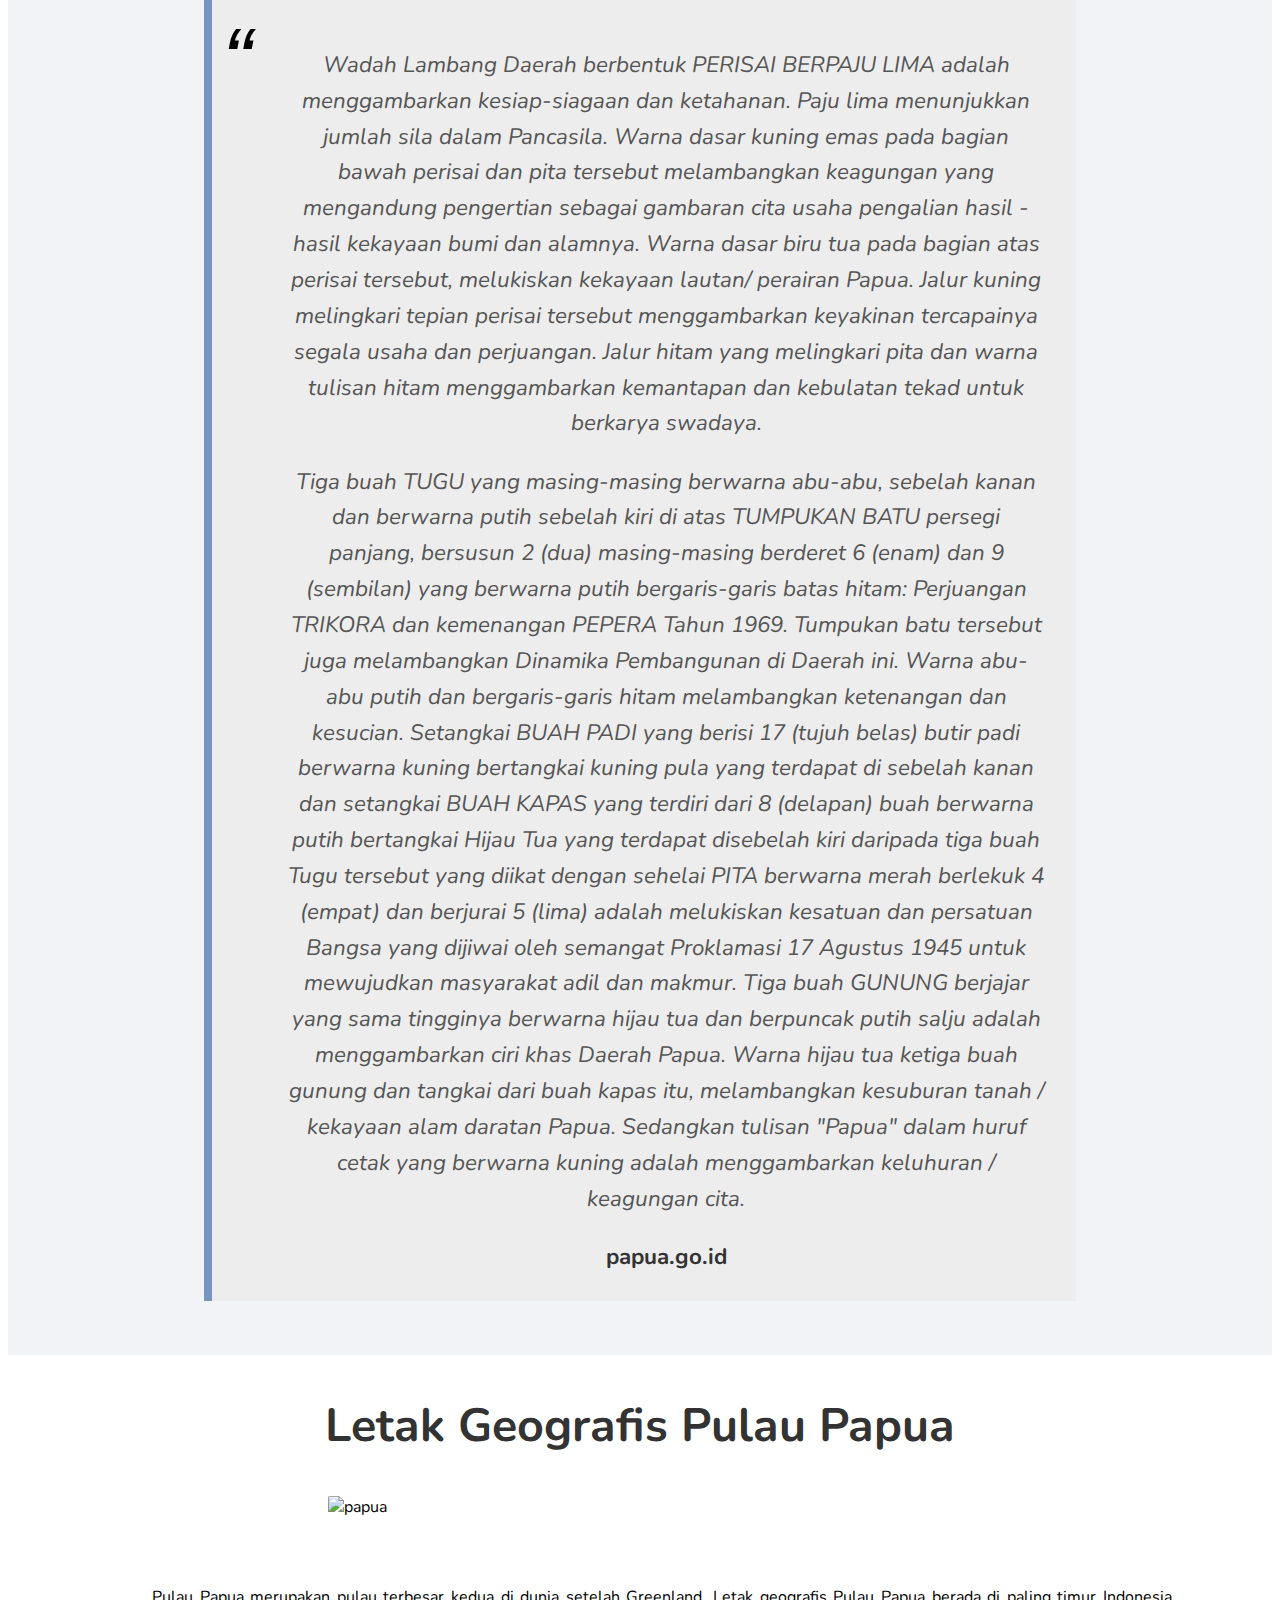
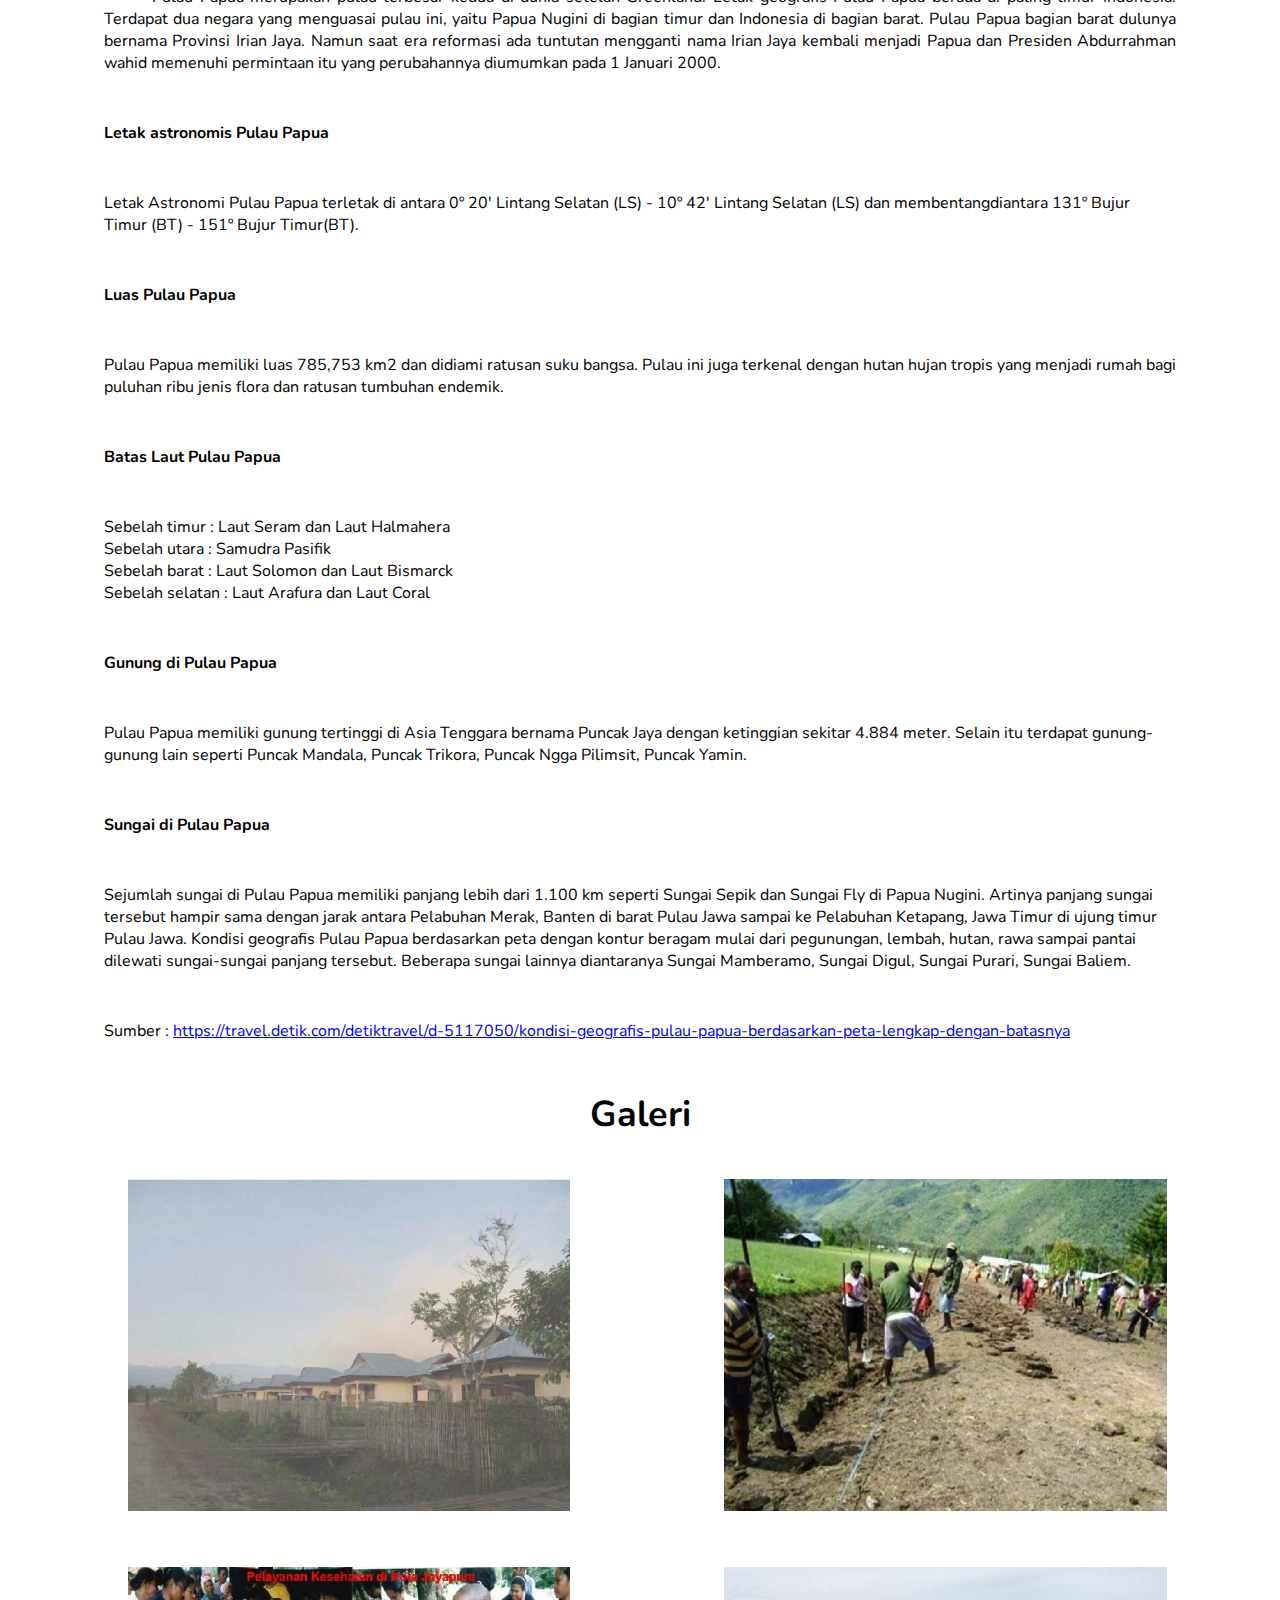
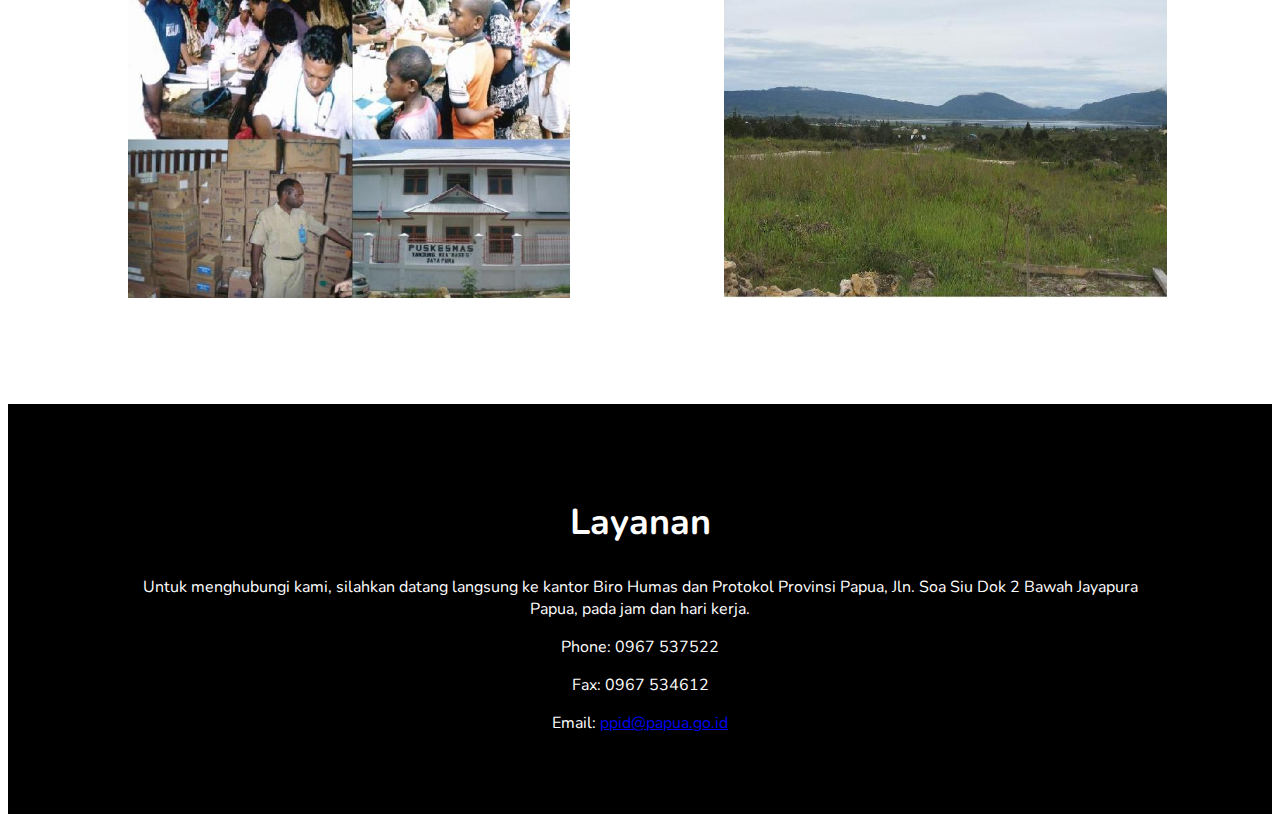
==== commit 5bcd24e1: "menambahkan galeri" ====
--- a/index.html
+++ b/index.html
@@ -19,11 +19,11 @@
         <li><a href="#sejarah">Sejarah</a></li>
         <li><a href="#identitas">Identitas</a></li>
         <li><a href="#geografis">Letak Geografis</a></li>
-        <li><a href="#pariwisata">Pariwisata</a></li>
+        <li><a href="#">Pariwisata</a></li>
         <li><a href="#info">Infografis</a></li>
         <li><a href="#kebudayaan">Kebudayaan</a></li>
         <li><a href="#galeri">Galeri</a></li>
-        <li><a href="#layanan">Layanan</a></li>
+        <li><a href="#">Layanan</a></li>
       </ul>
     </nav>
     <!-- Page Header -->
@@ -118,42 +118,7 @@
         <p>Sejumlah sungai di Pulau Papua memiliki panjang lebih dari 1.100 km seperti Sungai Sepik dan Sungai Fly di Papua Nugini. Artinya panjang sungai tersebut hampir sama dengan jarak antara Pelabuhan Merak, Banten di barat Pulau Jawa sampai ke Pelabuhan Ketapang, Jawa Timur di ujung timur Pulau Jawa. Kondisi geografis Pulau Papua berdasarkan peta dengan kontur beragam mulai dari pegunungan, lembah, hutan, rawa sampai pantai dilewati sungai-sungai panjang tersebut. Beberapa sungai lainnya diantaranya Sungai Mamberamo, Sungai Digul, Sungai Purari, Sungai Baliem.</p>
         <p>Sumber : <a href="https://travel.detik.com/detiktravel/d-5117050/kondisi-geografis-pulau-papua-berdasarkan-peta-lengkap-dengan-batasnya">https://travel.detik.com/detiktravel/d-5117050/kondisi-geografis-pulau-papua-berdasarkan-peta-lengkap-dengan-batasnya</a></p>
       </section>
-      <section class="pariwisataPapua" id="pariwisata">
-    <h2>Pariwisata Papua</h2>
-      <!-- <p>Here are some past projects:</p> -->       
-      <div class="pariwisata">
-                    
-        <img class="pic" src="images/pariwisataLorentz.jpg" alt="Taman Nasional Lorentz">
-        <h3 class="judulPariwisata">Taman Nasional Lorentz</h3>
-        <p style="text-align: justify; text-indent: 0.5in; font-size: large;">Taman Nasional Lorentz adalah sebuah taman nasional yang terletak di provinsi Papua, Indonesia. Dengan luas wilayah sebesar 2,4 juta Ha; Lorentz merupakan taman nasional terbesar di Asia Tenggara.
-            Taman ini masih belum dipetakan, dijelajahi dan banyak terdapat tanaman asli, hewan dan budaya. Pada 1999 taman nasional ini diterima sebagai Situs Warisan Dunia UNESCO. Wilayahnya juga terdapat persediaan mineral, dan operasi pertambangan berskala besar juga aktif di sekitar taman nasional ini. Ada juga Proyek Konservasi Taman Nasional Lorentz yang terdiri dari sebuah inisiatif masyarakat untuk konservasi komunal dan ekologi warisan yang berada di sekitar Taman Nasional Loretz ini.</p>
-        <p style="text-align: justify; text-indent: 0.5in; font-size: large;">Dari tahun 2003 hingga kini, WWF-Indonesia Region Sahul Papua sedang melakukan pemetaan wilayah adat dalam kawasan Taman Nasional Lorentz. Tahun 2003- 2006, WWF telah melakukan pemetaan di Wilayah Taman Nasional Lorentz yang berada di Distrik (Kecamatan) Kurima Kabupaten Yahukimo, dan Tahun 2006-2007 ini pemetaan dilakukan di Distrik Sawaerma Kabupaten Asmat. Nama Taman Nasional ini diambil dari seorang Penjelajah asal Belanda, Hendrikus Albertus Lorentz,yang melewati daerah tersebut pada tahun 1909 yang merupakan ekspedisinya yang ke-10 di Taman Nasional ini.</p>
-        
-        <span style="text-align: right; padding-right: 5%;text-indent: 0.5in; font-size: large; font-weight: bold;">Sumber: <a href="https://id.wikipedia.org/wiki/Taman_Nasional_Lorentz">Wikipedia</a></span>
-        <br><br><br><br><br>
 
-        <img class="pic" src="images/pariwisataHabema.jpg" alt="Danau Habema">
-        <h3 class="judulPariwisata">Danau Habema</h3>
-        <p style="text-align: justify; text-indent: 0.5in; font-size: large;">Nama asli danau Habema sebenarnya adalah Yuginopa, sedangkan nama Habema diambil dari nama seorang perwira Belanda, yaitu Letnan Habema yang ikut mengawal tim ekpedisi ke puncak Trikora pada tahun 1909. Luas danau ini kurang lebih sekitar 224,35 hektar dengan keliling 9,79 kilometer dan berada di kawasan Taman Nasional Lorentz Papua.</p>
-        <p style="text-align: justify; text-indent: 0.5in; font-size: large;">Berjarak sekitar 48 kilometer dari kota Wamena, menuju danau Habema bukanlah perkara mudah. Jalan yang terjal, serta kontur tanah yang berbukit-bukit membuat siapapun yang ingin mencapai danau butuh kendaraan dengan penggerak 4 roda. Mungkin bila jalanan rata, dengan menggunakan mobil,  48 kilometer akan dicapai dengan waktu yang relatif singkat, sekitar 1,5 sampai 2 jam saja. Namun, karena kondisi alam yang cukup ekstrim, maka menuju Habema dengan menggunakan mobil dapat memakan waktu hingga 3 jam.</p>
-        <p style="text-align: justify; text-indent: 0.5in; font-size: large;">Begitu lamanya waktu yang ditempuh tidak akan terasa bila kita menikmati setiap pemandangan yang dilewati selama perjalanan. Hamparan bukit dengan pohon-pohon tinggi dan udara yang sejuk akan memanjakan mata di sepanjang jalan. Apalagi, bila kita berangkat dini hari dan mendapat kesempatan menikmati matahari terbit di antara pegunungan yang berangkai indah. Pemandangan yang langka dan terasa begitu berkesan.</p>
-        <p style="text-align: justify; text-indent: 0.5in; font-size: large;">Lelah selama perjalanan akan terbayar ketika sampai di Habema. Pemandangan yang begitu indah, megah dan sangat mempesona akan menyambut kita. Hamparan padang rumput di sekitar danau dan tanaman-tanaman endemik Papua seperti Rumah Semut atau anggrek hitam akan membuat kita bersyukur menjadi bagian dari alam indah Papua. Bila beruntung, berbagai jenis burung khas Papua, seperti Cendrawasih pun dapat kita temui atau paling tidak kita dapat menikmati kicauannya.</p>
-        <p style="text-align: justify; text-indent: 0.5in; font-size: large;">Sejauh mata memandang, lansekap pegunungan akan menjadi menu utama, hingga mata kita tertuju pada sebuah danau luas yang berlatarkan gunung bersalju nan indah. Sesaat kita akan terdiam dan menyadari bahwa inilah danau Habema. Sangat indah seperti di lukisan, apalagi danau tersebut berlatarkan Gunung Trikora (dahulu bernama Puncak Wilhelmina) yang menjulang tinggi dengan hamparan salju khatulistiwa di puncaknya. Panorama ini akan membuat kita seolah tidak sedang berada di Indonesia.</p>
-        <p style="text-align: justify; text-indent: 0.5in; font-size: large;">Rasa kagum ini sangat wajar untuk dirasakan, mengingat keadaan alam di sekitar danau Habema yang sungguh berbeda dari kondisi alam Indonesia pada umumnya. Suhu udara yang mencapai 0 derajat pada malam hari dan 10 derajat pada siang hari, hamparan padang rumput yang luas, jenis tumbuhan pegunungan yang sangat unik, lingkungan yang sepi penduduk, hingga salju yang terlihat jelas di puncak Trikora membuat Habema menjadi spesial dibandingkan wilayah pegunungan lain di nusantara.</p>
-        <span style="text-align: right; padding-right: 5%;text-indent: 0.5in; font-size: large; font-weight: bold;">Sumber: <a href="https://indonesiakaya.com/pustaka-indonesia/habema-danau-di-atas-awan/">indonesiakaya.com</a></span>
-        <br><br><br><br>
-        
-        <img class="pic" src="images/pariwisataWasur.jpg" alt="Taman Nasional Wasur">
-        <h3 class="judulPariwisata">Taman Nasional Wasur</h3>
-        <p style="text-align: justify; text-indent: 0.5in; font-size: large;">Taman Nasional Wasur merupakan bagian dari lahan basah terbesar di Papua dan sedikit terganggu oleh aktivitas manusia, ini disebabkan oleh adanya masyarakat adat yang bertempat tinggal di dalam kawasan dan merupakan pemilik hak ulayat hutan adat. Biodiversitasnya membuat taman ini dijuluki sebagai "Serengeti Papua". Sekitar 70% dari luas wilayah ini terdiri dari sabana, sementara vegetasi lainnya merupakan hutan rawa-rawa, hutan monsoon, hutan pantai, hutan bambu, padang rumput dan hutan sagu. Tamana yang dominan meliputi spesies mangrove, Terminalia dan Melaleuca.</p>
-        <span style="text-align: right; padding-right: 5%;text-indent: 0.5in; font-size: large; font-weight: bold;">Sumber: <a href="https://id.wikipedia.org/wiki/Taman_Nasional_Wasur">Wikipedia</a></span>
-        <br><br><br><br>
-
-      </div>
-      
-    
-    </section>
-    
       <!--biarin paling bawah-->
       <section class="galeri-container" id="galeri">
         <h2>Galeri</h2>
@@ -161,69 +126,9 @@
           <img src="images/galeri-2.jpg" alt="2" class="g2">
           <img src="images/galeri-3.jpg" alt="3" class="g3">
           <img src="images/galeri-4.jpg" alt="4" class="g4">
-
       </section>
     <!-- footer & contact info -->
-    
-      <section class="work container">
-        <h2>Kebudayaan Daerah</h2>
-          <div class="work-items">       
-            <div class="budaya">
-                         
-                <img class="pic" src="images/TradisiIkiPalek.jpg" alt="Tradisi Iki Palek">
-                <h3 class="judulBudaya">Tradisi Iki Palek</h3>
-                <p style="text-align: justify; text-indent: 0.5in; font-size: large;">Apakah kamu pernah membayangkan jika jarimu dengan sengaja dipotong? Di Papua, terdapat sebuah tradisi 
-                    yang dapat dikatakan ekstrem yang biasa disebut Iki Palek atau tradisi memotong jari. Tradisi ini 
-                    dilakukan oleh para anggota Suku Dani.</p>
-                <p style="text-align: justify; text-indent: 0.5in; font-size: large;">Meskipun bagi kebanyakan orang terdengar menyeramkan, tradisi ini mempunyai makna dan filosofi yang 
-                    dalam bagi para anggota Suku Dani. Tradisi ini dilakukan untuk menunjukkan rasa setia dan rasa 
-                    kehilangan yang mendalam terhadap anggota keluarga yang baru saja meninggal.</p><br><br><br>
-                
-                <img class="pic" src="images/TradisiMumiPapua.jpg" alt="Tradisi Mumi Papua">
-                <h3 class="judulBudaya">Tradisi Mumi Papua</h3>
-                <p style="text-align: justify; text-indent: 0.5in; font-size: large;">Jika berbicara tentang mumi, pastinya daerah pertama yang kita ingat adalah Mesir. Namun, 
-                    siapa sangka jika beberapa suku di Papua juga mempunyai tradisi mengawetkan jenazah. 
-                    Tradisi ini dilakukan oleh beberapa suku seperti Suku Moni, Suku Yali, Suku Mee, dan Suku Dani.</p>
-                <p style="text-align: justify; text-indent: 0.5in; font-size: large;">Memang, tidak semua anggota suku di setiap wilayah menerapkan tradisi ini karena tradisi ini hanya 
-                    dilestarikan di beberapa daerah tertentu. Salah satu hal yang menarik dari tradisi ini ialah jenazah 
-                    yang dijadikan mumi bukanlah orang sembarangan, melainkan seseorang yang sangat berjasa bagi suku 
-                    mereka. </p><br><br><br>
-                
-                <img class="pic" src="images/TradisiArarem.jpg" alt="Tradisi Ararem">
-                <h3 class="judulBudaya">Tradisi Ararem</h3>
-                <p style="text-align: justify; text-indent: 0.5in; font-size: large;">Suku Biak di Papua mempunyai sebuah tradisi yang menarik untuk mengantar mas kawin atau Ararem dari 
-                    calon suami kepada keluarga calon istri. Dalam tradisi ini, keluarga laki-laki yang ditemani iringan 
-                    Tarian Wor akan membawa peralatan rumah tangga, piring adat, dan makanan ke rumah keluarga calon istri. 
-                    Tradisi ini masih dapat kamu temukan hingga saat ini. </p><br><br><br>
-                
-                <img class="pic" src="images/TifaDarah.jpg" alt="Tifa Darah">
-                <h3 class="judulBudaya">Tradisi Tifa Darah</h3>
-                <p style="text-align: justify; text-indent: 0.5in; font-size: large;">Seperti yang kita ketahui bahwa tifa merupakan salah satu alat musik tradisional masyarakat Papua. 
-                    Kulit alat musik ini cukup menarik karena terbuat dari kulit biawak. 
-                    Namun, apakah kamu tahu bahan yang dilakukan untuk menempelkan kulit ke ujung gendang kayu?</p>
-                <p style="text-align: justify; text-indent: 0.5in; font-size: large;">Untuk menempelkan kulit ke ujung gendang kayu, Suku Kamora memakai darah mereka sendiri yang berasal 
-                    dari kucuran darah di bagian paha. Mereka biasanya menggunakan silet untuk membuat luka di paha mereka.</p><br><br><br>
-                
-                <img class="pic" src="images/TradisiBarapen.jpg" alt="Tradisi Barapen">
-                <h3 class="judulBudaya">Tradisi Barapen</h3>
-                <p style="text-align: justify; text-indent: 0.5in; font-size: large;">
-                    Masyarakat di beberapa wilayah Wamena mempunyai tradisi yang cukup unik yang biasa disebut Barapen 
-                    atau bakar batu. Barapen ialah sebuah tradisi masak bersama dengan seluruh warga kampung dengan 
-                    menggunakan batu yang dibakar hingga membara sebagai alat masak utama.
-                </p>
-                <p style="text-align: justify; text-indent: 0.5in; font-size: large;">
-                    Tradisi ini biasanya dipimpin oleh kepala suku yang menggunakan pakaian adat dan berkeliling untuk 
-                    mengundang para anggota kampungnya. Kemudian, setelah berkumpul, para warga kampung berburu hewan di 
-                    hutan atau sekitar kampung mereka untuk dijadikan bahan makanan utama. Lalu, beberapa masyarakat 
-                    menerima hewan tersebut untuk dimasak dan sebagian lainnya manata baru untuk disiapkan menjadi bara 
-                    dan melakukan tarian khas mereka.
-                </p>
-                <br><br><p>Sumber: <a href="https://www.idntimes.com/life/inspiration/anoraga-ilafi/tradisi-papua-c1c2/5">https://www.idntimes.com/life/inspiration/anoraga-ilafi/tradisi-papua-c1c2/5</a></p>           
-                </div>
-          </div>
-        </section>
-      <!-- footer & contact info -->
-    <footer class="contact container" id="layanan">
+    <footer class="contact container">
       <h2>Layanan</h2>
         <p>Untuk menghubungi kami, silahkan datang langsung ke kantor Biro Humas dan Protokol Provinsi Papua, 
           Jln. Soa Siu Dok 2 Bawah Jayapura Papua, pada jam dan hari kerja.</p>
--- a/css/style.css
+++ b/css/style.css
@@ -286,8 +286,6 @@
   margin: 0em 6em 3em 6em;
 }
 
-<<<<<<< HEAD
-=======
 .geografis-container img{
   margin: 0em 20em;
   border-radius: 5%;
@@ -298,7 +296,6 @@
   margin: 30px 20px -10px 20px;
 }
 
->>>>>>> 63ecc4b3a456b14b34752847eb694341eb16bd42
 .galeri-container  img{
   border-radius: 0%;
   display: inline-block;
@@ -315,7 +312,6 @@
   align-items: right;
   margin-top: 20px;
 }
-<<<<<<< HEAD
 
 .geografis-container img{
   margin: 0 20em;
@@ -327,12 +323,12 @@
   text-align: center;
 }
 
-
-
-
-=======
+.galeri-container{
+  margin-bottom: 100px;
+}
+
+
 footer {
   background-color: black;
   color: white;
 }
->>>>>>> 63ecc4b3a456b14b34752847eb694341eb16bd42
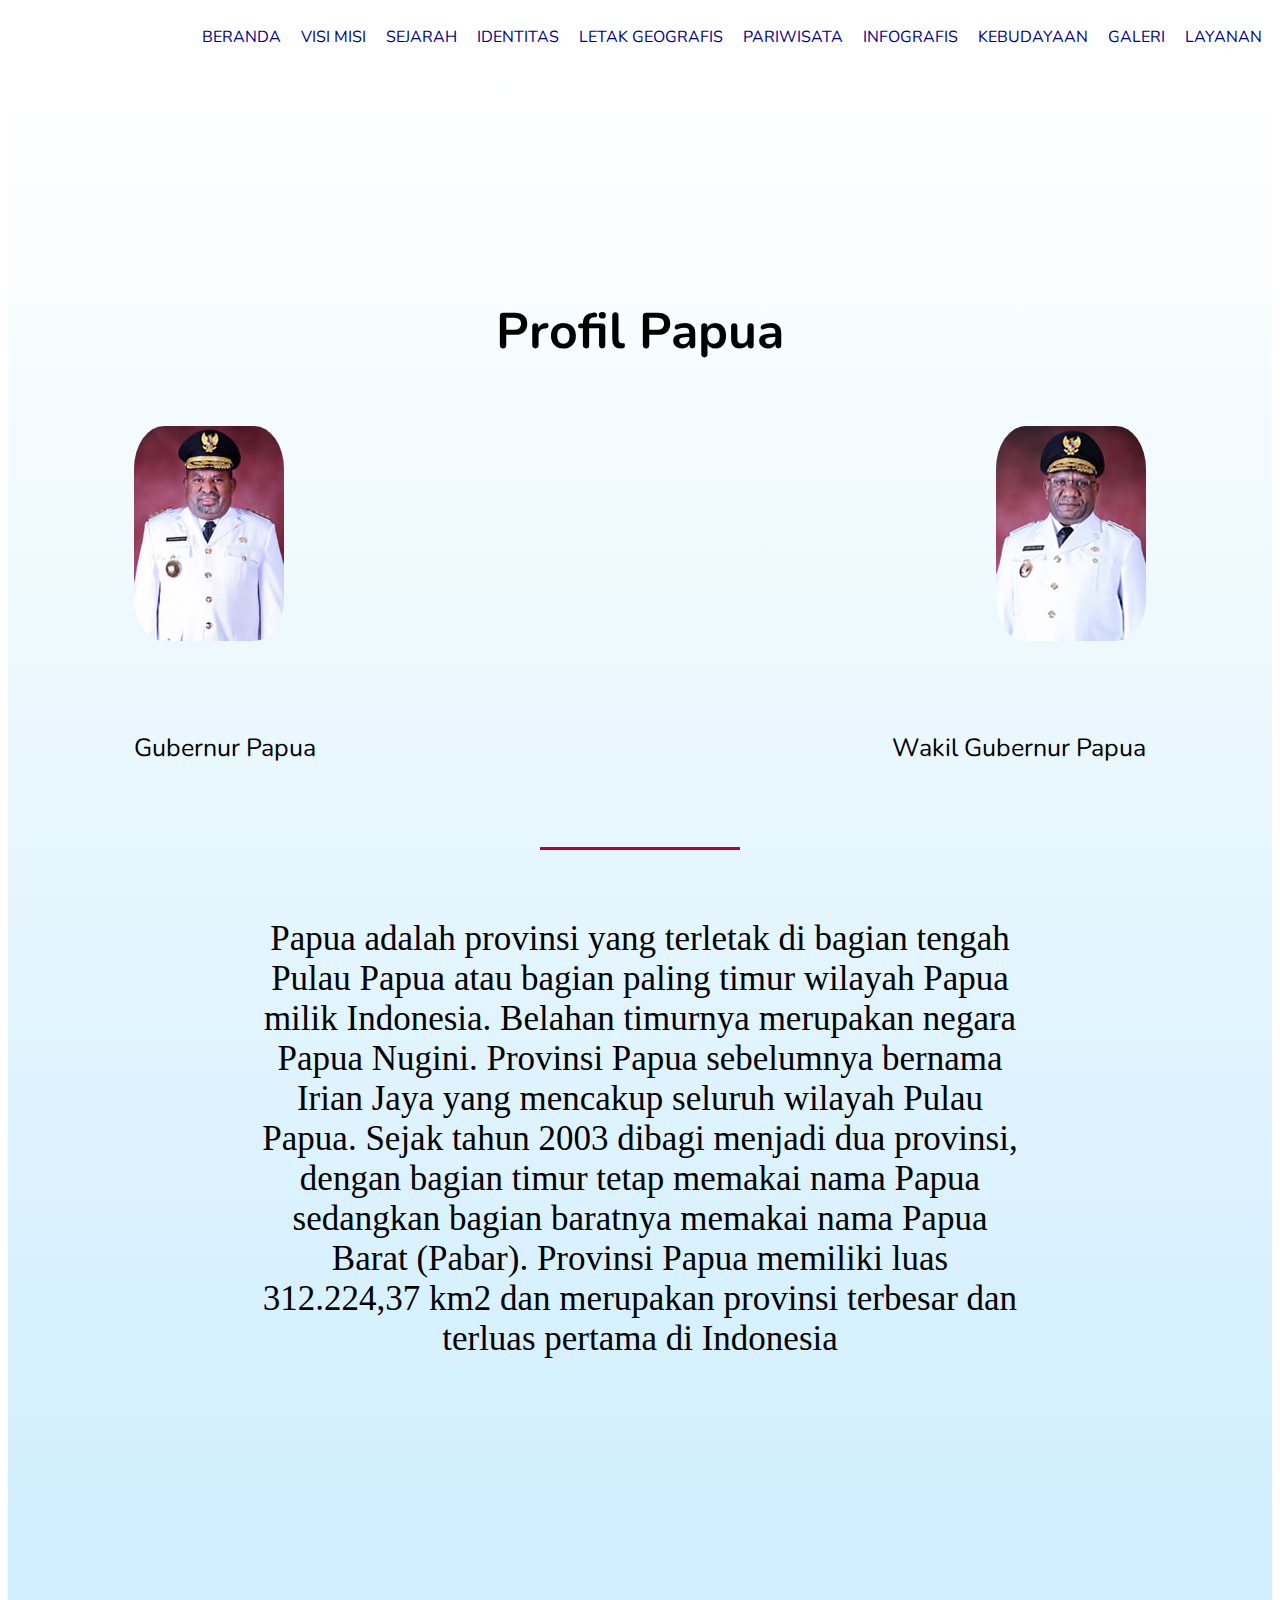
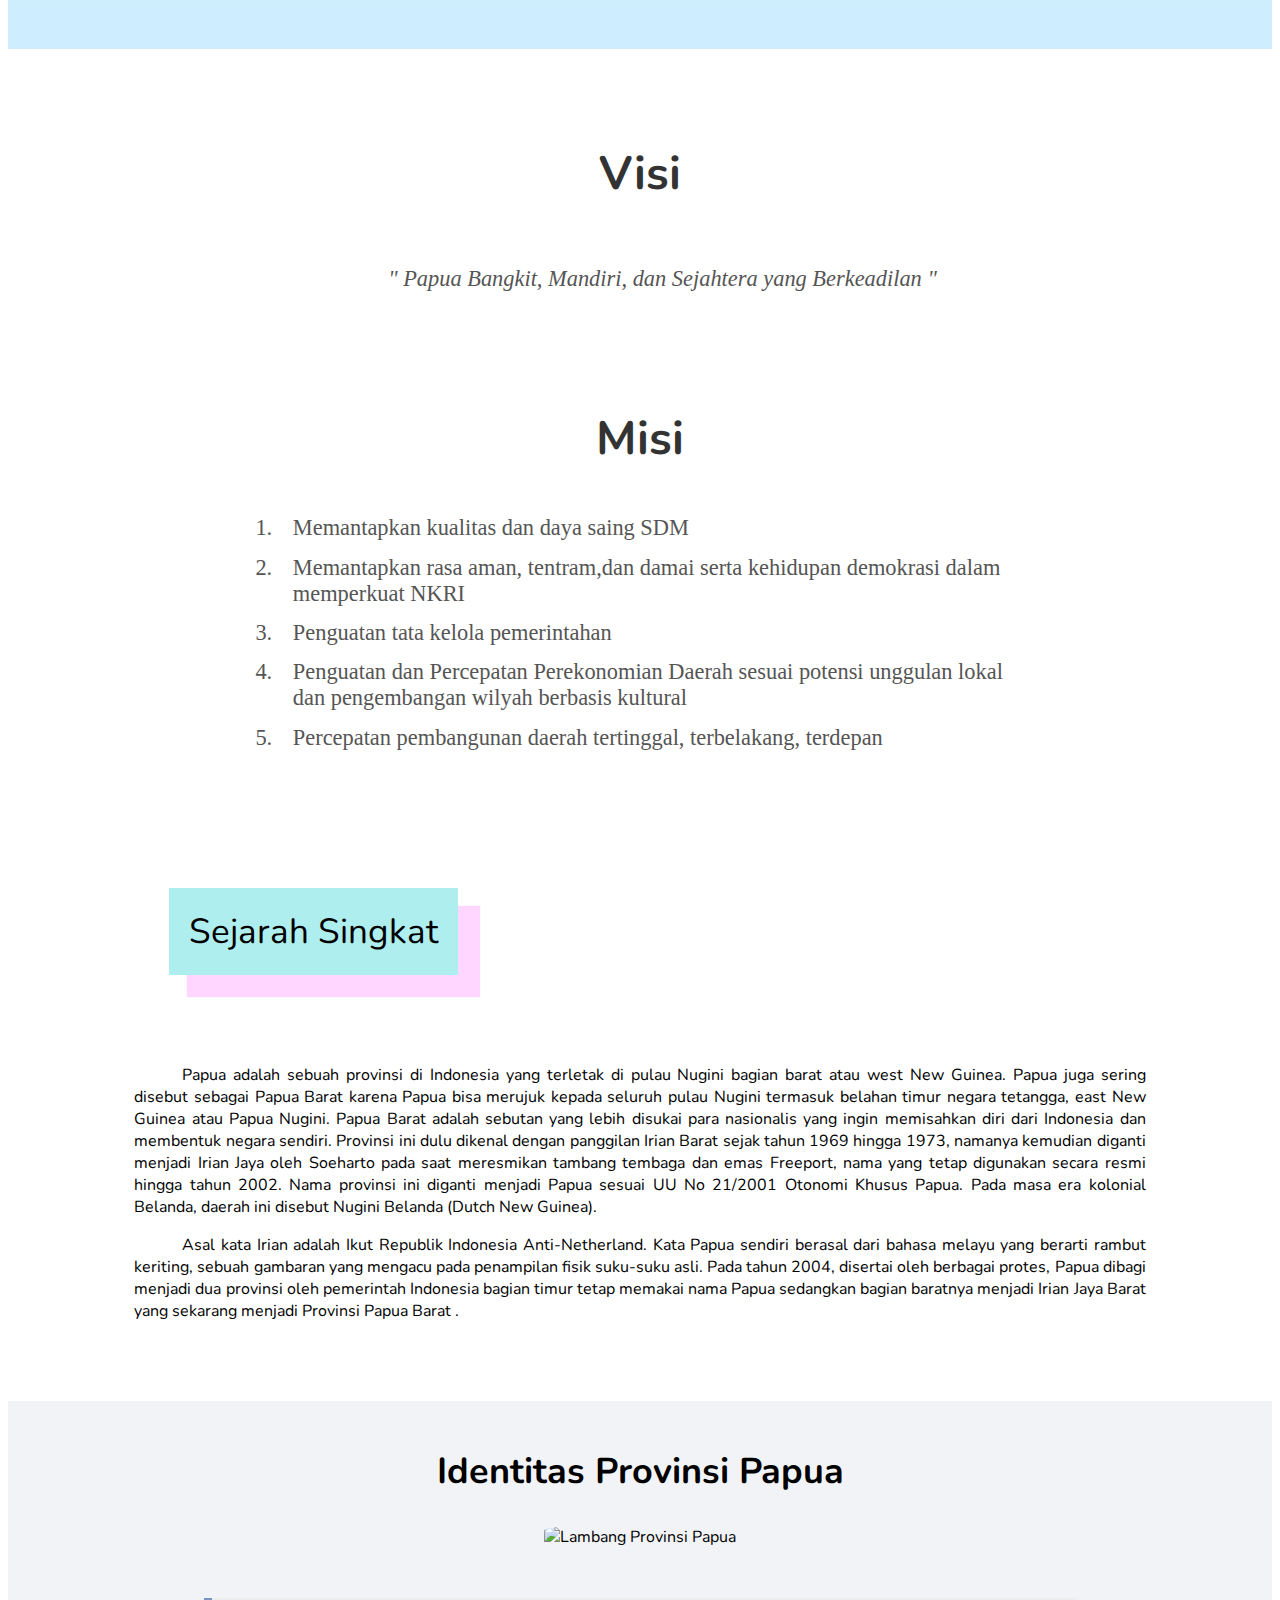
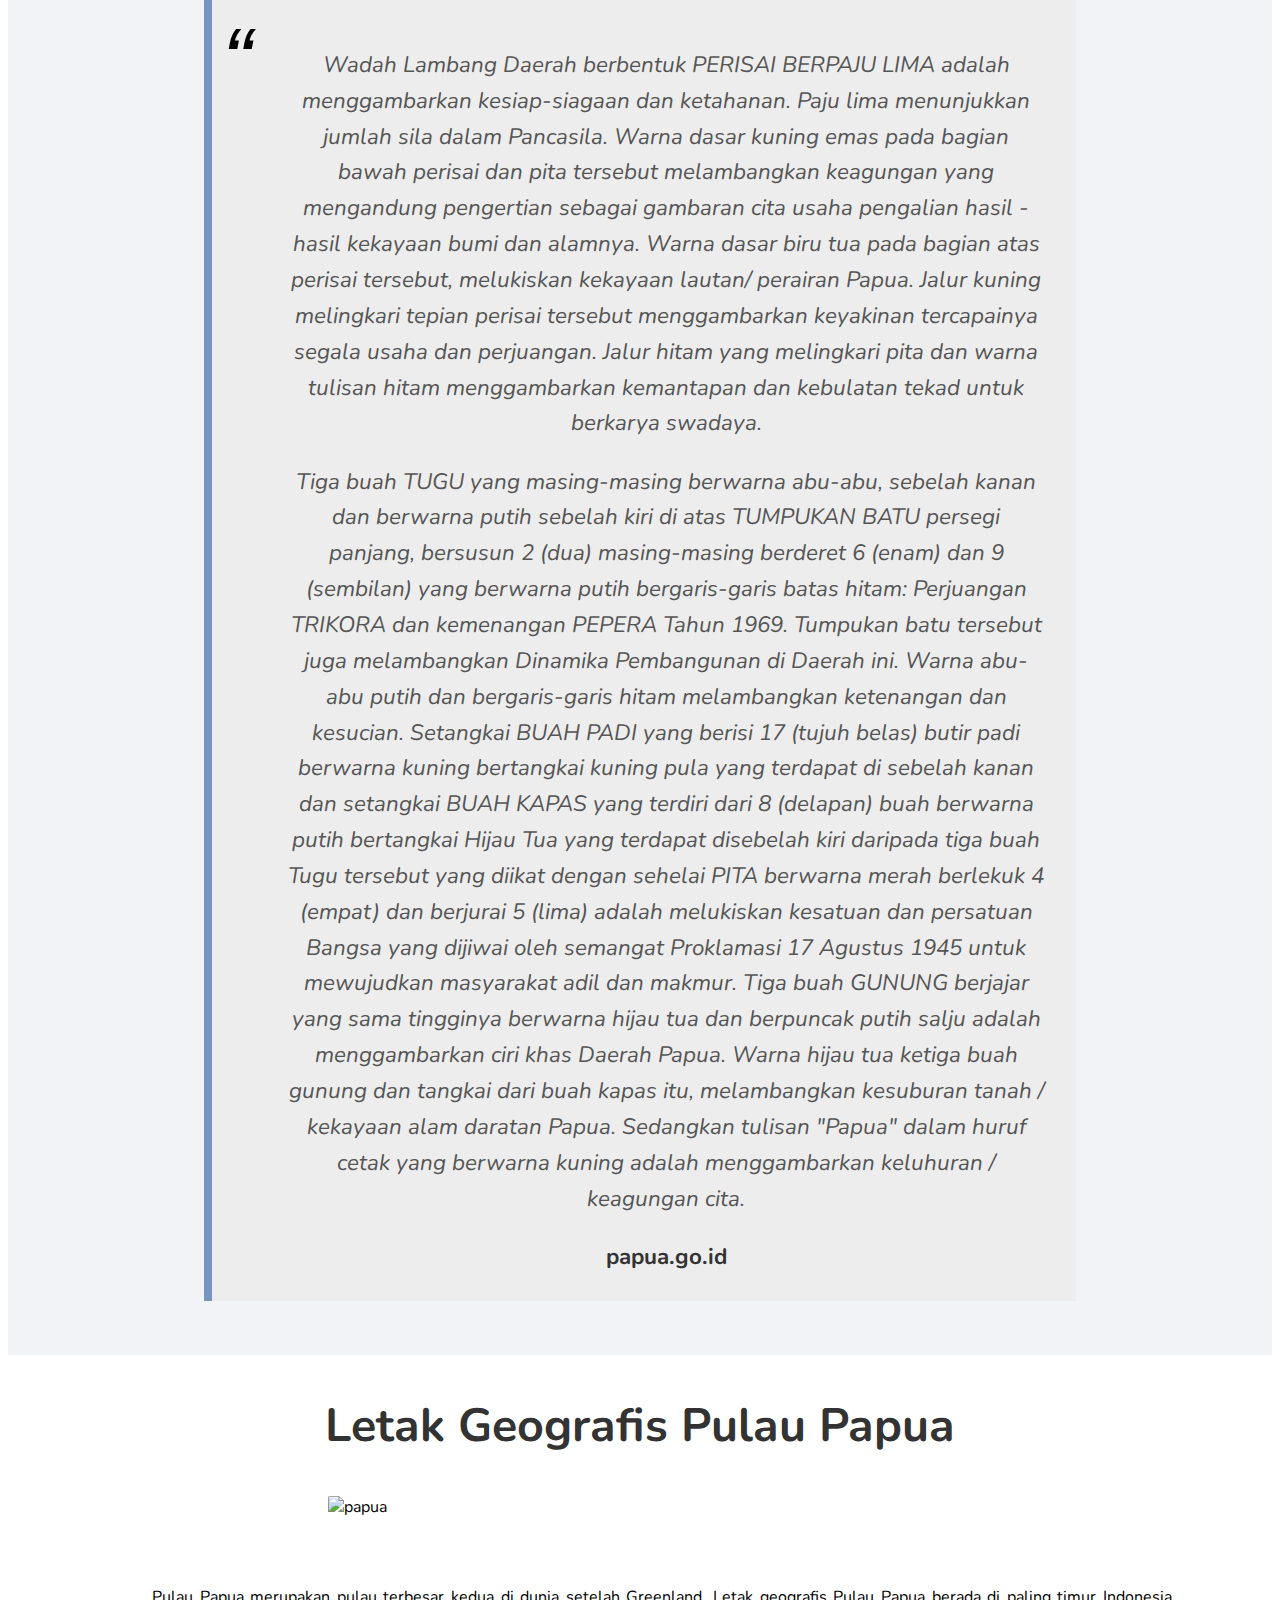
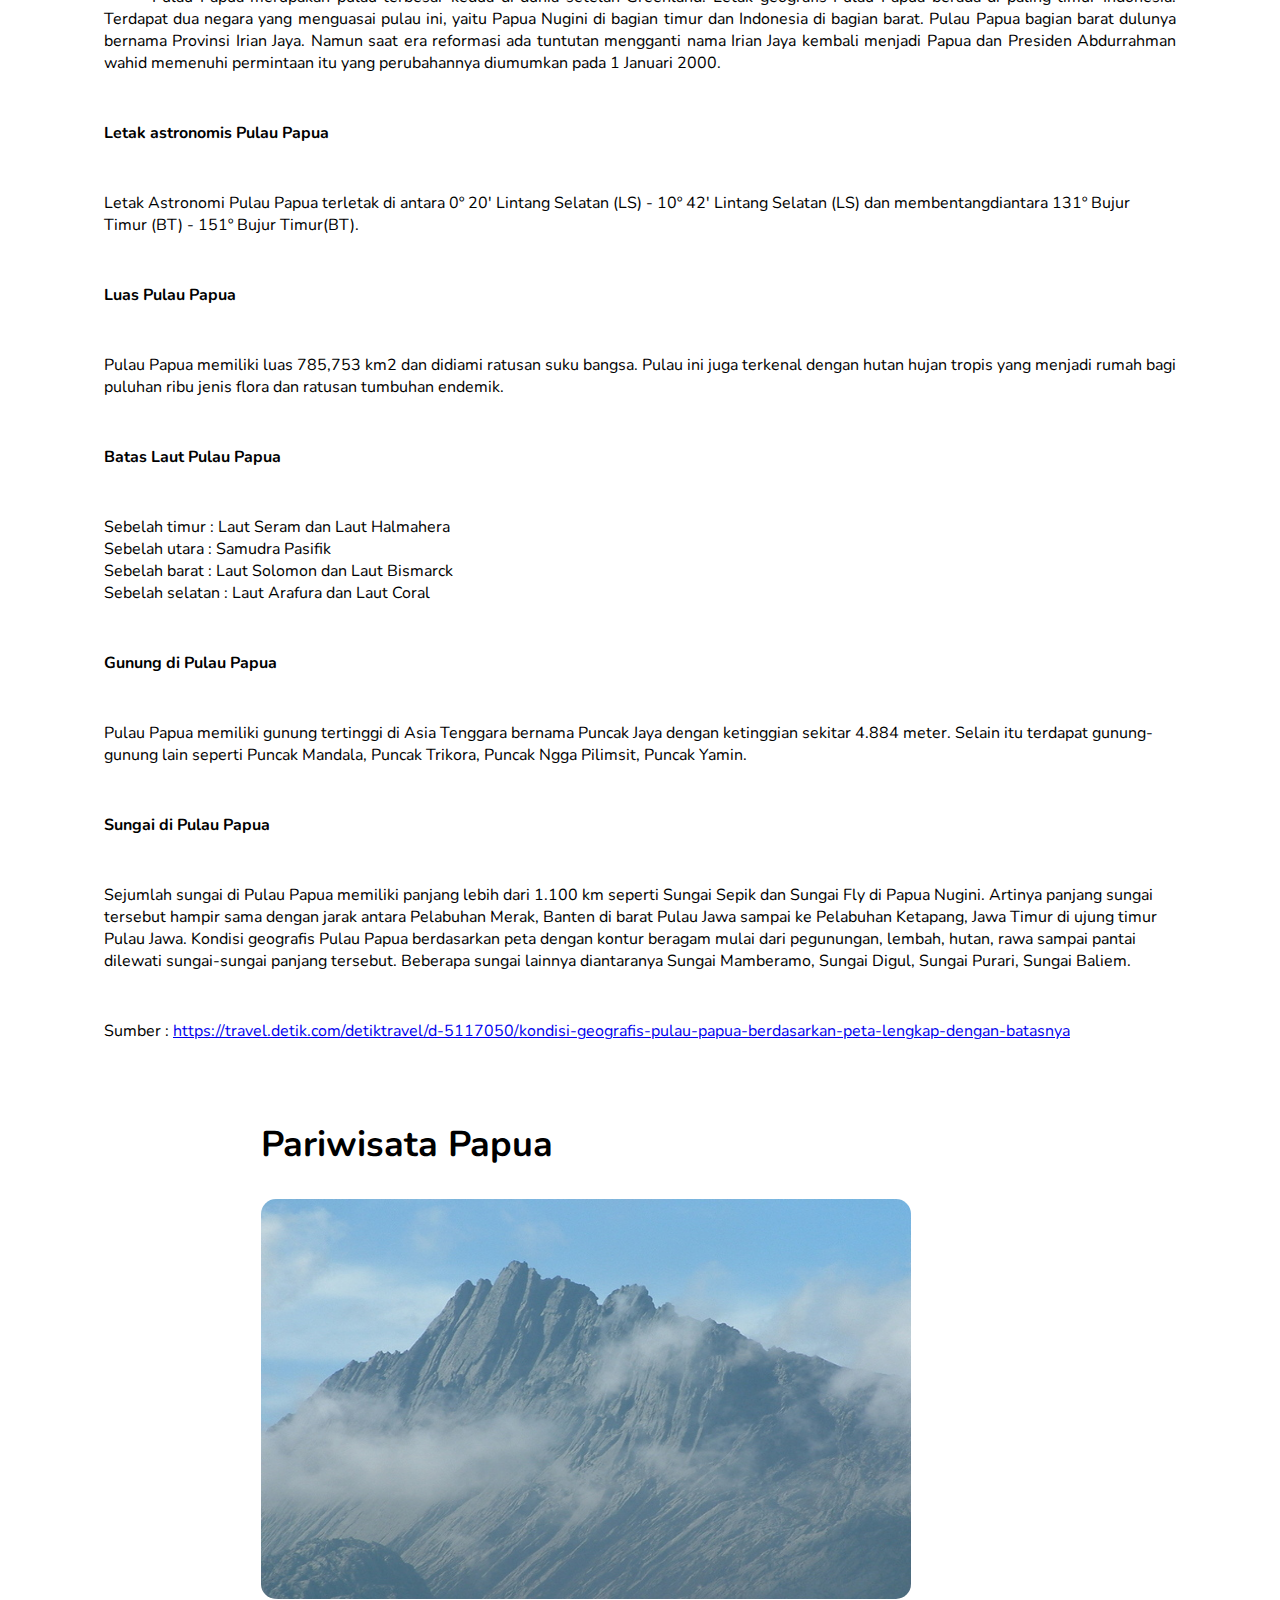
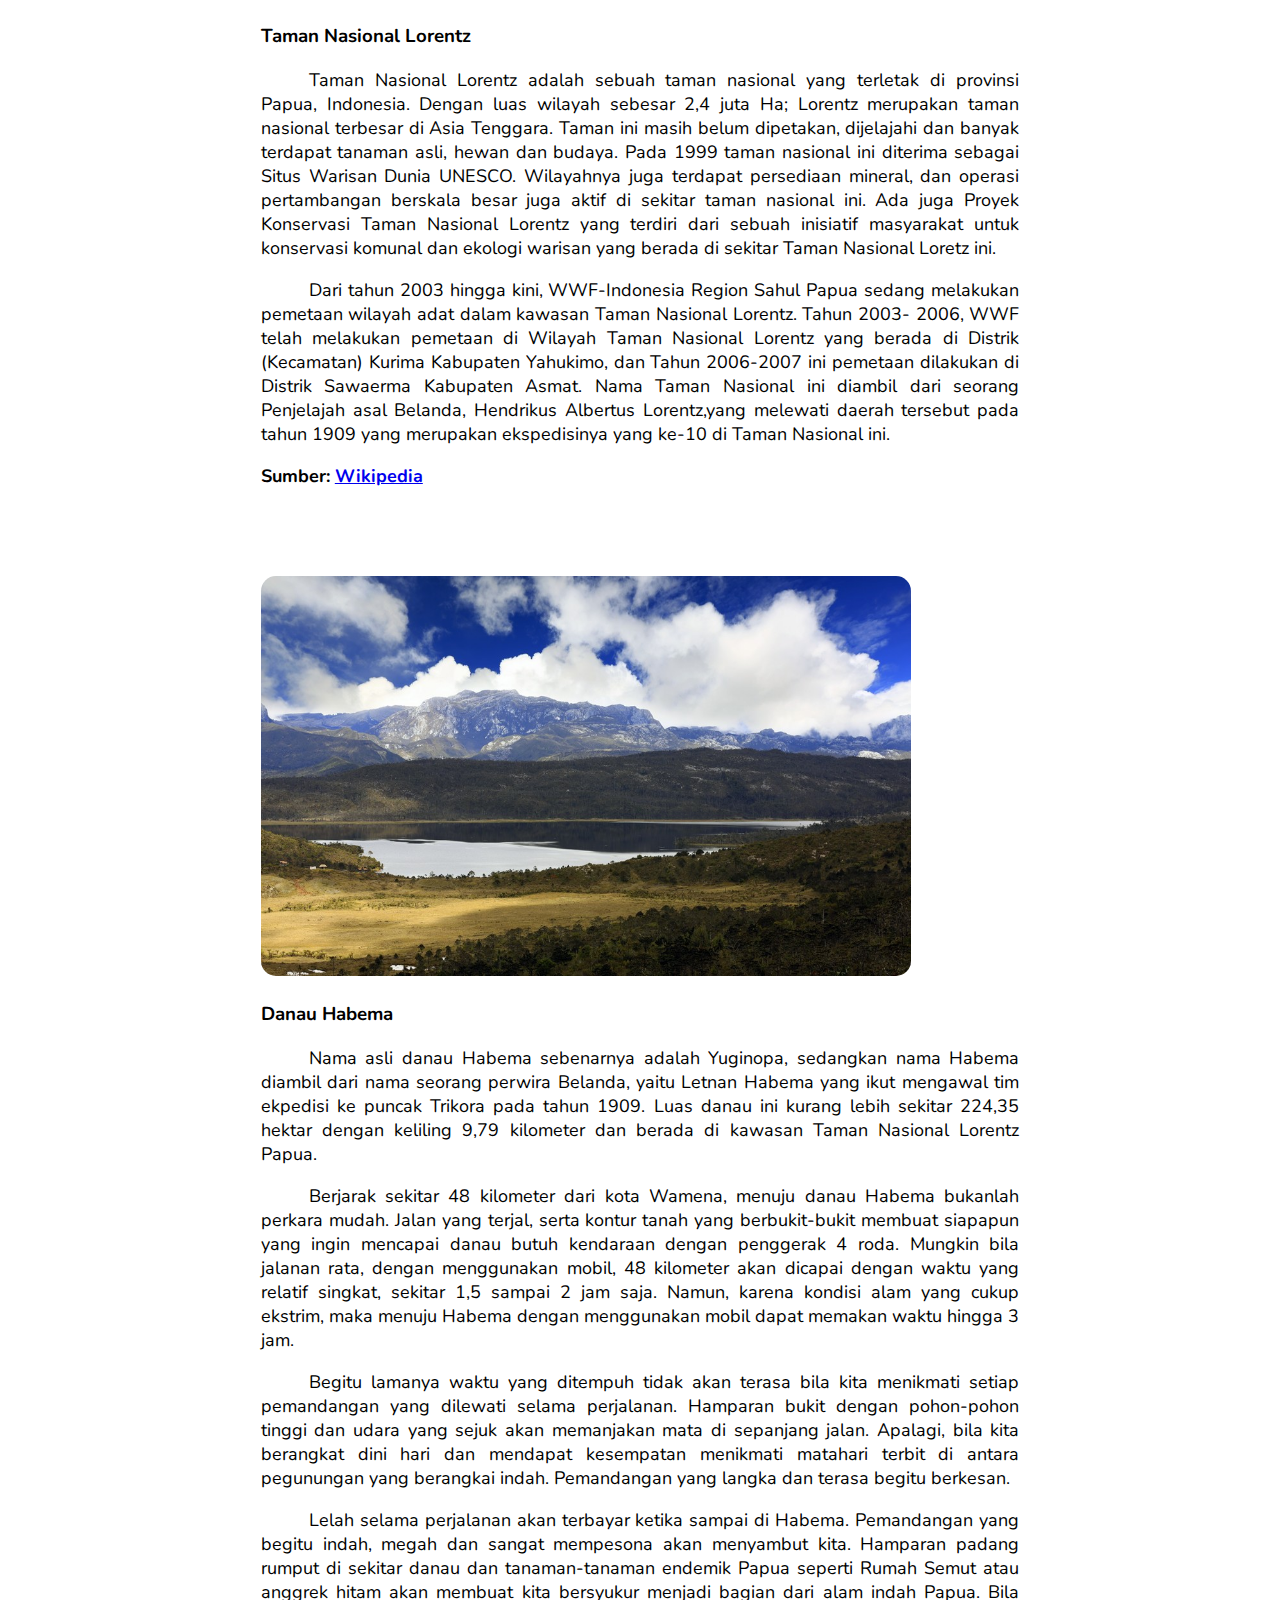
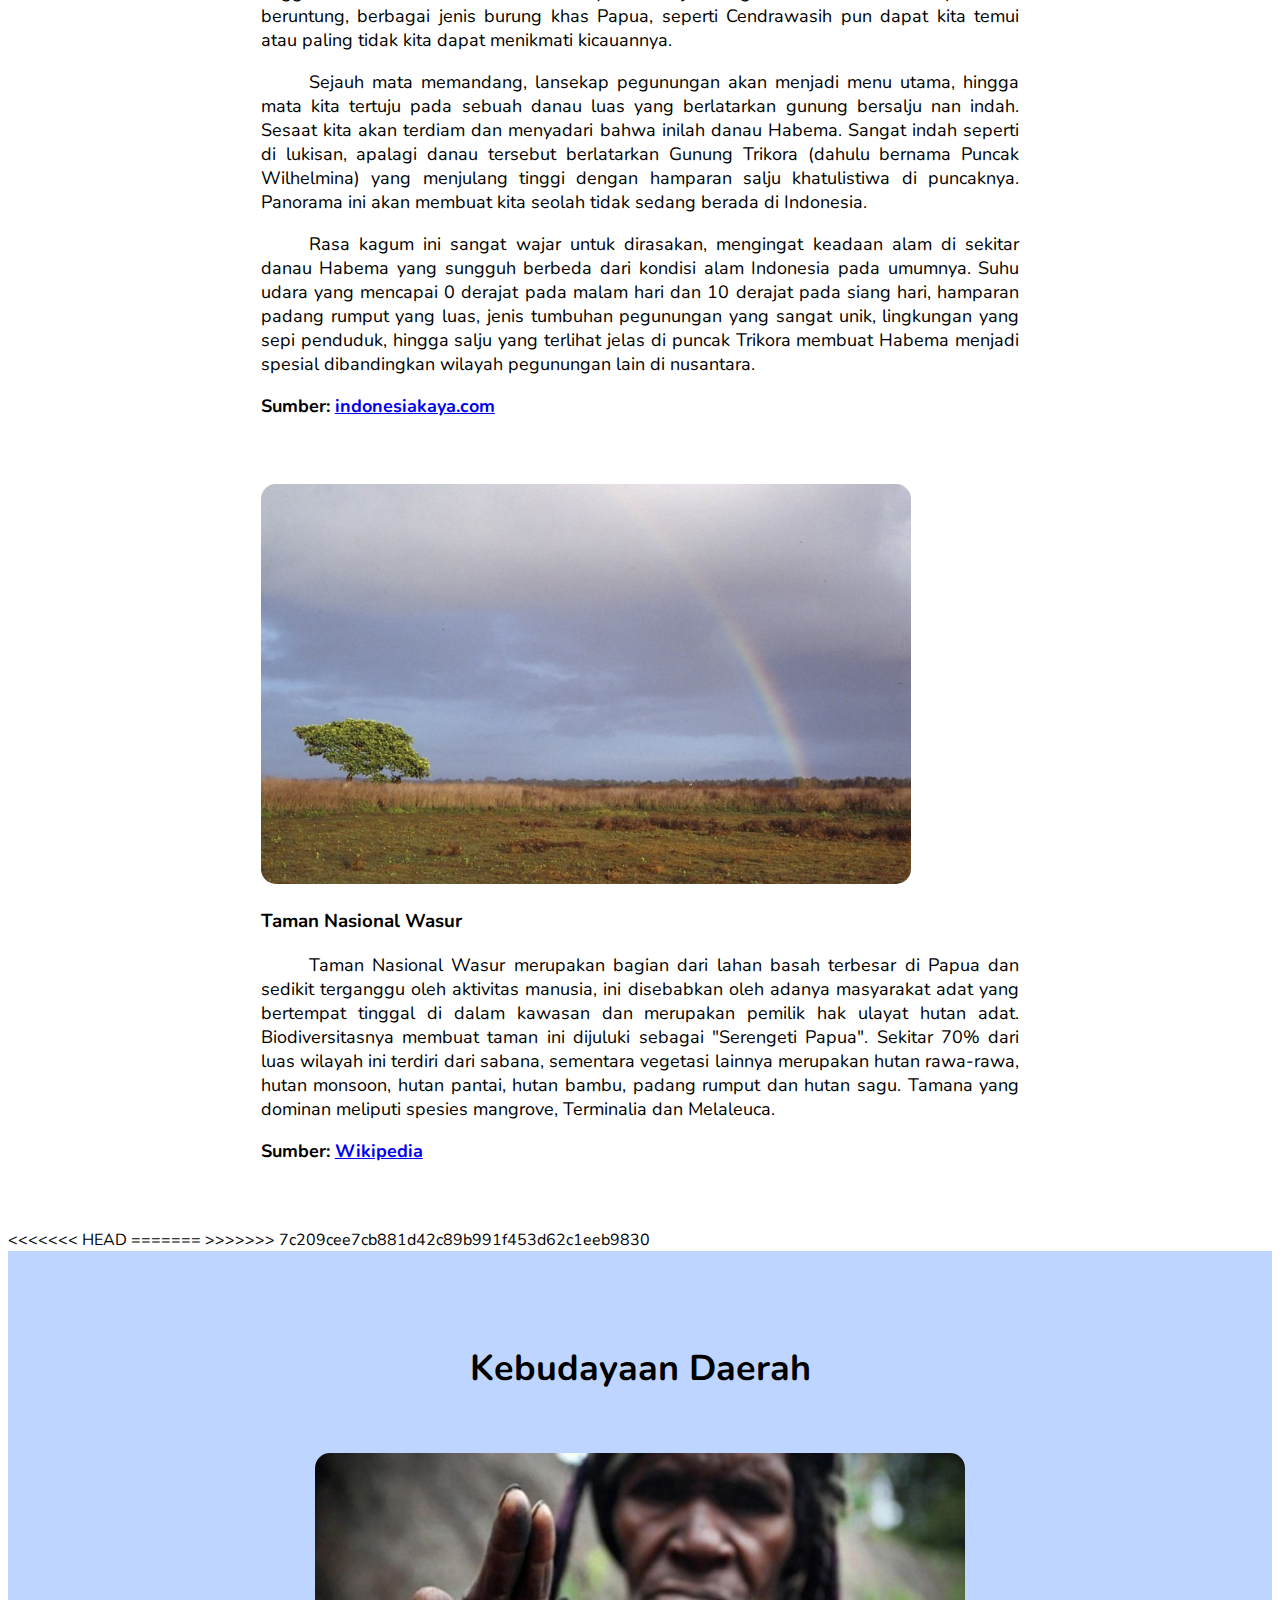
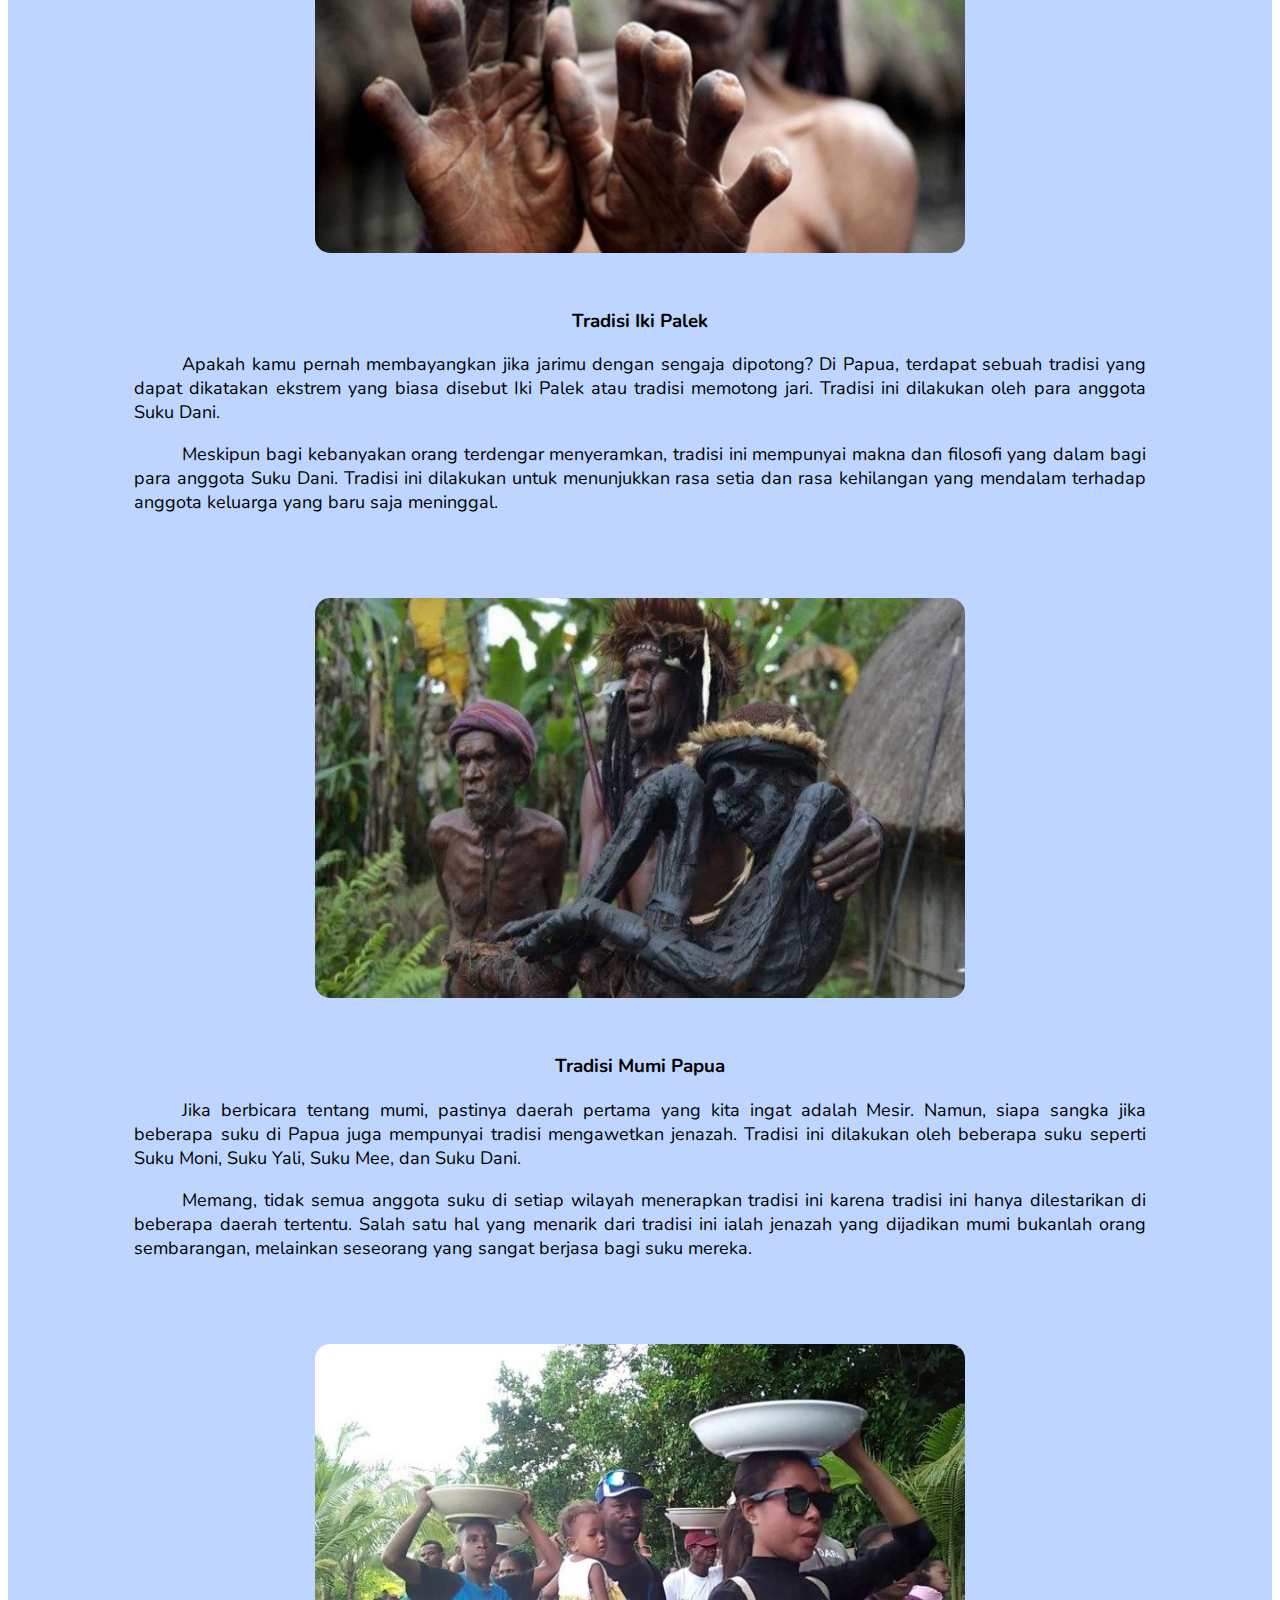
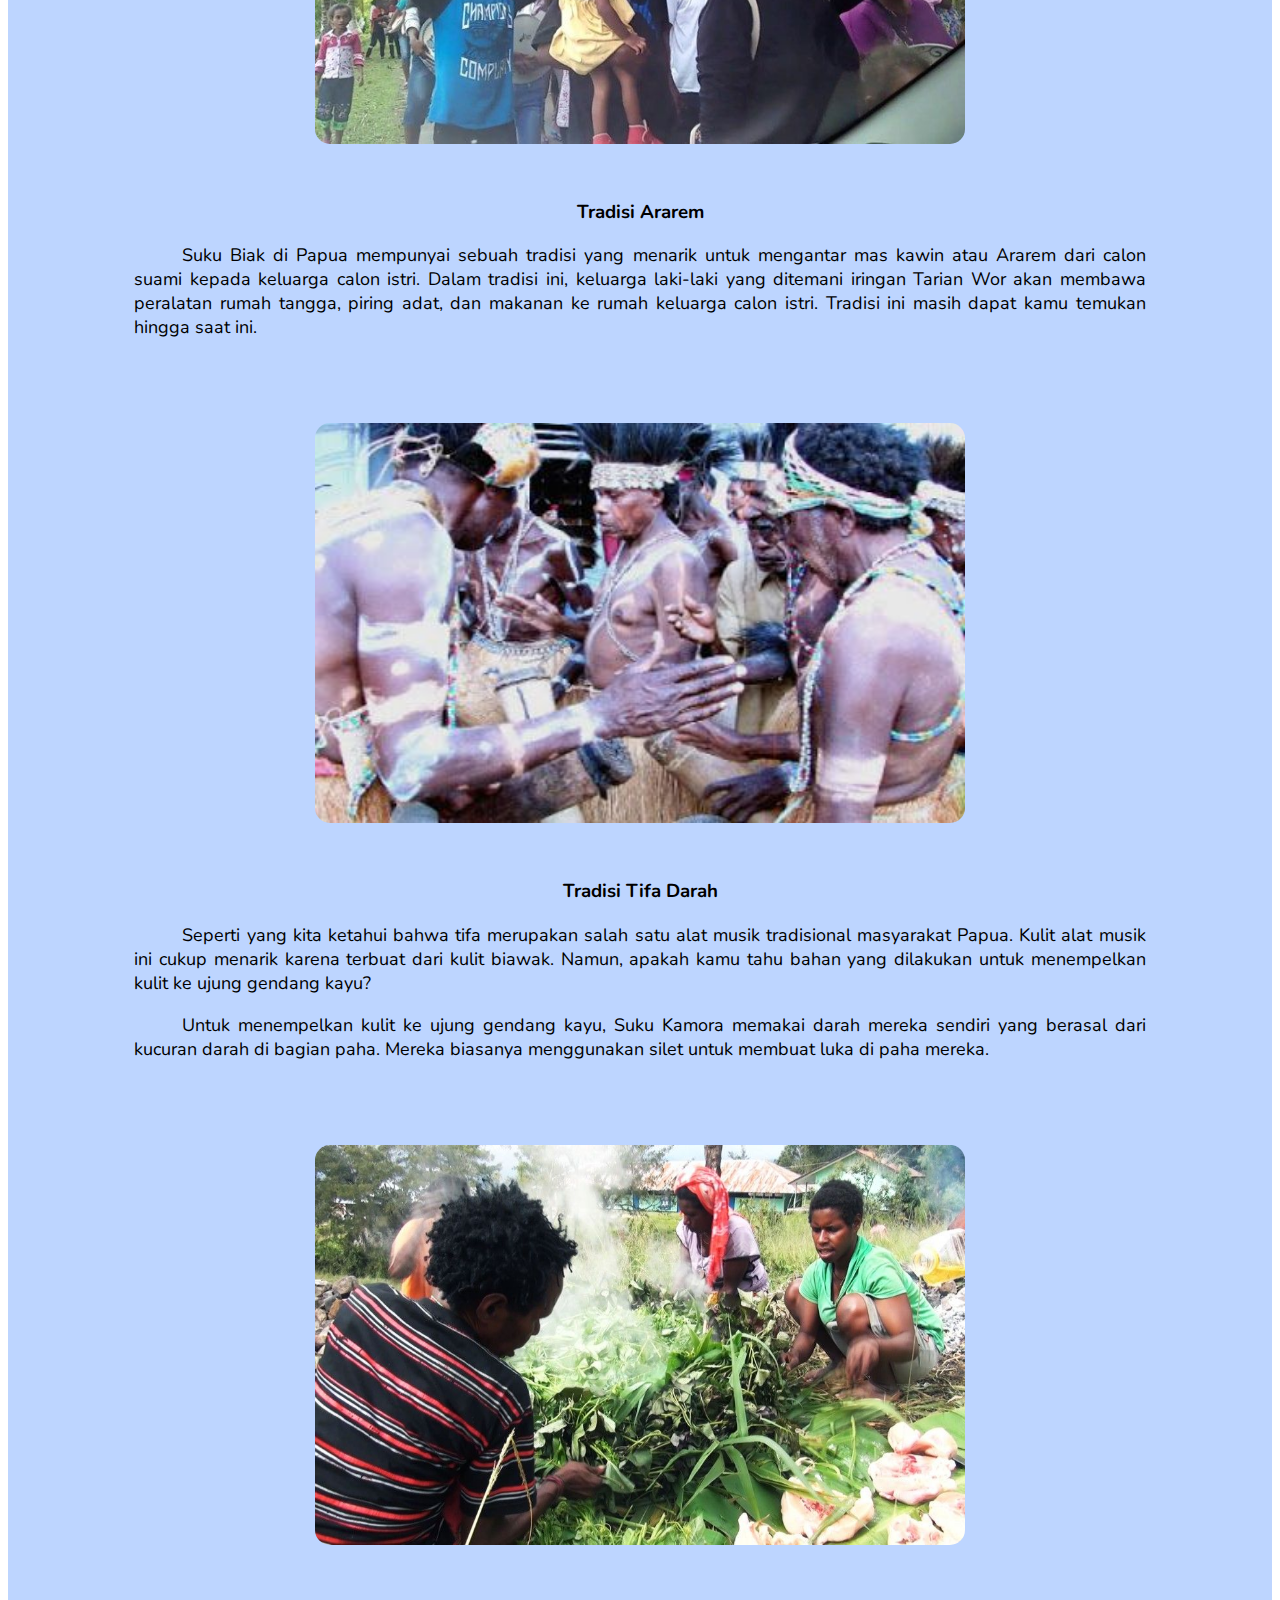
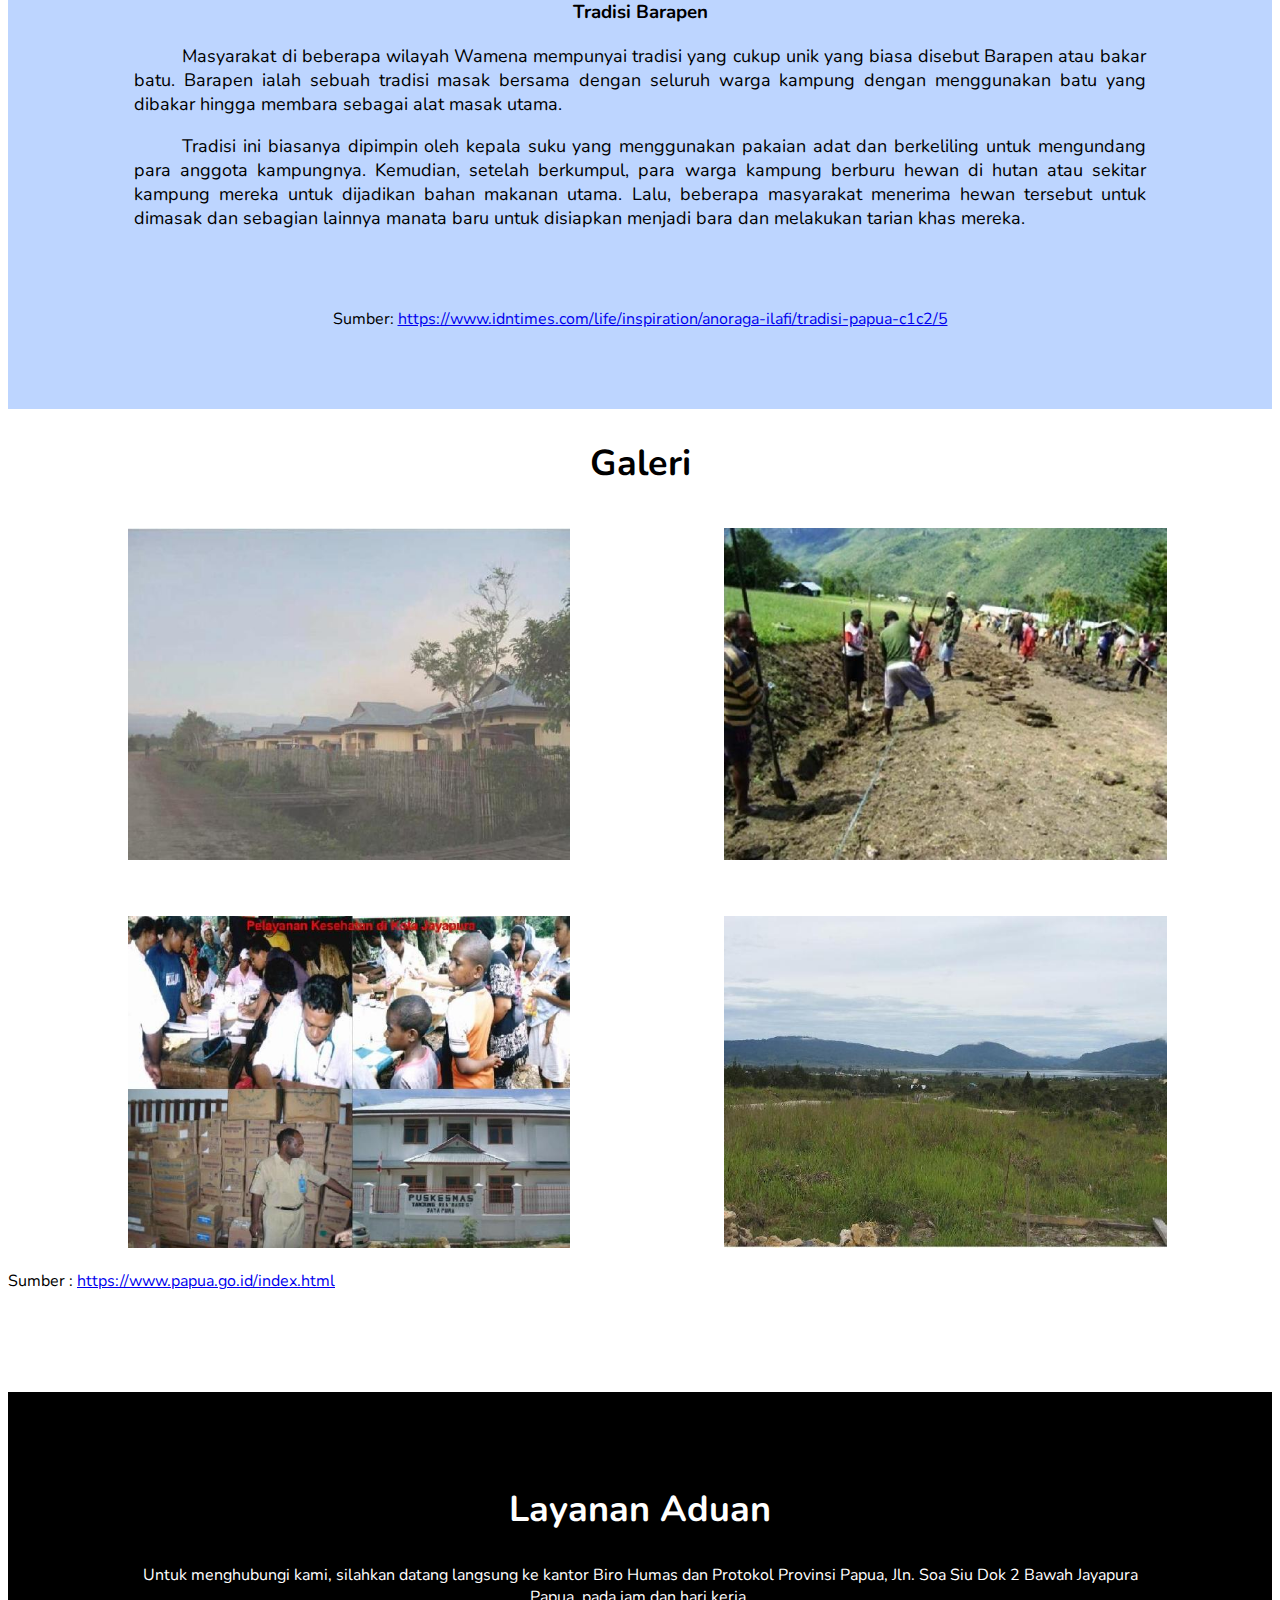
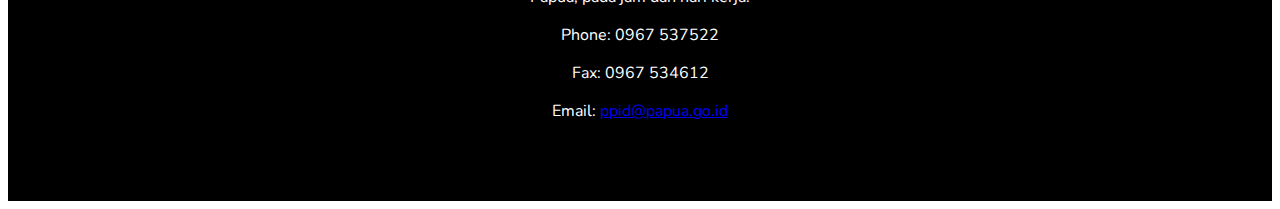
==== commit 16827b18: "update index" ====
--- a/index.html
+++ b/index.html
@@ -19,11 +19,11 @@
         <li><a href="#sejarah">Sejarah</a></li>
         <li><a href="#identitas">Identitas</a></li>
         <li><a href="#geografis">Letak Geografis</a></li>
-        <li><a href="#">Pariwisata</a></li>
+        <li><a href="#pariwisata">Pariwisata</a></li>
         <li><a href="#info">Infografis</a></li>
         <li><a href="#kebudayaan">Kebudayaan</a></li>
         <li><a href="#galeri">Galeri</a></li>
-        <li><a href="#">Layanan</a></li>
+        <li><a href="#layanan">Layanan</a></li>
       </ul>
     </nav>
     <!-- Page Header -->
@@ -118,7 +118,107 @@
         <p>Sejumlah sungai di Pulau Papua memiliki panjang lebih dari 1.100 km seperti Sungai Sepik dan Sungai Fly di Papua Nugini. Artinya panjang sungai tersebut hampir sama dengan jarak antara Pelabuhan Merak, Banten di barat Pulau Jawa sampai ke Pelabuhan Ketapang, Jawa Timur di ujung timur Pulau Jawa. Kondisi geografis Pulau Papua berdasarkan peta dengan kontur beragam mulai dari pegunungan, lembah, hutan, rawa sampai pantai dilewati sungai-sungai panjang tersebut. Beberapa sungai lainnya diantaranya Sungai Mamberamo, Sungai Digul, Sungai Purari, Sungai Baliem.</p>
         <p>Sumber : <a href="https://travel.detik.com/detiktravel/d-5117050/kondisi-geografis-pulau-papua-berdasarkan-peta-lengkap-dengan-batasnya">https://travel.detik.com/detiktravel/d-5117050/kondisi-geografis-pulau-papua-berdasarkan-peta-lengkap-dengan-batasnya</a></p>
       </section>
-
+      <section class="pariwisataPapua" id="pariwisata">
+    <h2>Pariwisata Papua</h2>
+      <!-- <p>Here are some past projects:</p> -->       
+      <div class="pariwisata">
+                    
+        <img class="pic" src="images/pariwisataLorentz.jpg" alt="Taman Nasional Lorentz">
+        <h3 class="judulPariwisata">Taman Nasional Lorentz</h3>
+        <p style="text-align: justify; text-indent: 0.5in; font-size: large;">Taman Nasional Lorentz adalah sebuah taman nasional yang terletak di provinsi Papua, Indonesia. Dengan luas wilayah sebesar 2,4 juta Ha; Lorentz merupakan taman nasional terbesar di Asia Tenggara.
+            Taman ini masih belum dipetakan, dijelajahi dan banyak terdapat tanaman asli, hewan dan budaya. Pada 1999 taman nasional ini diterima sebagai Situs Warisan Dunia UNESCO. Wilayahnya juga terdapat persediaan mineral, dan operasi pertambangan berskala besar juga aktif di sekitar taman nasional ini. Ada juga Proyek Konservasi Taman Nasional Lorentz yang terdiri dari sebuah inisiatif masyarakat untuk konservasi komunal dan ekologi warisan yang berada di sekitar Taman Nasional Loretz ini.</p>
+        <p style="text-align: justify; text-indent: 0.5in; font-size: large;">Dari tahun 2003 hingga kini, WWF-Indonesia Region Sahul Papua sedang melakukan pemetaan wilayah adat dalam kawasan Taman Nasional Lorentz. Tahun 2003- 2006, WWF telah melakukan pemetaan di Wilayah Taman Nasional Lorentz yang berada di Distrik (Kecamatan) Kurima Kabupaten Yahukimo, dan Tahun 2006-2007 ini pemetaan dilakukan di Distrik Sawaerma Kabupaten Asmat. Nama Taman Nasional ini diambil dari seorang Penjelajah asal Belanda, Hendrikus Albertus Lorentz,yang melewati daerah tersebut pada tahun 1909 yang merupakan ekspedisinya yang ke-10 di Taman Nasional ini.</p>
+        
+        <span style="text-align: right; padding-right: 5%;text-indent: 0.5in; font-size: large; font-weight: bold;">Sumber: <a href="https://id.wikipedia.org/wiki/Taman_Nasional_Lorentz">Wikipedia</a></span>
+        <br><br><br><br><br>
+
+        <img class="pic" src="images/pariwisataHabema.jpg" alt="Danau Habema">
+        <h3 class="judulPariwisata">Danau Habema</h3>
+        <p style="text-align: justify; text-indent: 0.5in; font-size: large;">Nama asli danau Habema sebenarnya adalah Yuginopa, sedangkan nama Habema diambil dari nama seorang perwira Belanda, yaitu Letnan Habema yang ikut mengawal tim ekpedisi ke puncak Trikora pada tahun 1909. Luas danau ini kurang lebih sekitar 224,35 hektar dengan keliling 9,79 kilometer dan berada di kawasan Taman Nasional Lorentz Papua.</p>
+        <p style="text-align: justify; text-indent: 0.5in; font-size: large;">Berjarak sekitar 48 kilometer dari kota Wamena, menuju danau Habema bukanlah perkara mudah. Jalan yang terjal, serta kontur tanah yang berbukit-bukit membuat siapapun yang ingin mencapai danau butuh kendaraan dengan penggerak 4 roda. Mungkin bila jalanan rata, dengan menggunakan mobil,  48 kilometer akan dicapai dengan waktu yang relatif singkat, sekitar 1,5 sampai 2 jam saja. Namun, karena kondisi alam yang cukup ekstrim, maka menuju Habema dengan menggunakan mobil dapat memakan waktu hingga 3 jam.</p>
+        <p style="text-align: justify; text-indent: 0.5in; font-size: large;">Begitu lamanya waktu yang ditempuh tidak akan terasa bila kita menikmati setiap pemandangan yang dilewati selama perjalanan. Hamparan bukit dengan pohon-pohon tinggi dan udara yang sejuk akan memanjakan mata di sepanjang jalan. Apalagi, bila kita berangkat dini hari dan mendapat kesempatan menikmati matahari terbit di antara pegunungan yang berangkai indah. Pemandangan yang langka dan terasa begitu berkesan.</p>
+        <p style="text-align: justify; text-indent: 0.5in; font-size: large;">Lelah selama perjalanan akan terbayar ketika sampai di Habema. Pemandangan yang begitu indah, megah dan sangat mempesona akan menyambut kita. Hamparan padang rumput di sekitar danau dan tanaman-tanaman endemik Papua seperti Rumah Semut atau anggrek hitam akan membuat kita bersyukur menjadi bagian dari alam indah Papua. Bila beruntung, berbagai jenis burung khas Papua, seperti Cendrawasih pun dapat kita temui atau paling tidak kita dapat menikmati kicauannya.</p>
+        <p style="text-align: justify; text-indent: 0.5in; font-size: large;">Sejauh mata memandang, lansekap pegunungan akan menjadi menu utama, hingga mata kita tertuju pada sebuah danau luas yang berlatarkan gunung bersalju nan indah. Sesaat kita akan terdiam dan menyadari bahwa inilah danau Habema. Sangat indah seperti di lukisan, apalagi danau tersebut berlatarkan Gunung Trikora (dahulu bernama Puncak Wilhelmina) yang menjulang tinggi dengan hamparan salju khatulistiwa di puncaknya. Panorama ini akan membuat kita seolah tidak sedang berada di Indonesia.</p>
+        <p style="text-align: justify; text-indent: 0.5in; font-size: large;">Rasa kagum ini sangat wajar untuk dirasakan, mengingat keadaan alam di sekitar danau Habema yang sungguh berbeda dari kondisi alam Indonesia pada umumnya. Suhu udara yang mencapai 0 derajat pada malam hari dan 10 derajat pada siang hari, hamparan padang rumput yang luas, jenis tumbuhan pegunungan yang sangat unik, lingkungan yang sepi penduduk, hingga salju yang terlihat jelas di puncak Trikora membuat Habema menjadi spesial dibandingkan wilayah pegunungan lain di nusantara.</p>
+        <span style="text-align: right; padding-right: 5%;text-indent: 0.5in; font-size: large; font-weight: bold;">Sumber: <a href="https://indonesiakaya.com/pustaka-indonesia/habema-danau-di-atas-awan/">indonesiakaya.com</a></span>
+        <br><br><br><br>
+        
+        <img class="pic" src="images/pariwisataWasur.jpg" alt="Taman Nasional Wasur">
+        <h3 class="judulPariwisata">Taman Nasional Wasur</h3>
+        <p style="text-align: justify; text-indent: 0.5in; font-size: large;">Taman Nasional Wasur merupakan bagian dari lahan basah terbesar di Papua dan sedikit terganggu oleh aktivitas manusia, ini disebabkan oleh adanya masyarakat adat yang bertempat tinggal di dalam kawasan dan merupakan pemilik hak ulayat hutan adat. Biodiversitasnya membuat taman ini dijuluki sebagai "Serengeti Papua". Sekitar 70% dari luas wilayah ini terdiri dari sabana, sementara vegetasi lainnya merupakan hutan rawa-rawa, hutan monsoon, hutan pantai, hutan bambu, padang rumput dan hutan sagu. Tamana yang dominan meliputi spesies mangrove, Terminalia dan Melaleuca.</p>
+        <span style="text-align: right; padding-right: 5%;text-indent: 0.5in; font-size: large; font-weight: bold;">Sumber: <a href="https://id.wikipedia.org/wiki/Taman_Nasional_Wasur">Wikipedia</a></span>
+        <br><br><br><br>
+
+      </div>
+      
+    
+    </section>
+    
+
+    <!-- footer & contact info -->
+<<<<<<< HEAD
+=======
+    
+>>>>>>> 7c209cee7cb881d42c89b991f453d62c1eeb9830
+    
+      <section class="work container">
+        <h2>Kebudayaan Daerah</h2>
+          <div class="work-items">       
+            <div class="budaya">
+                         
+                <img class="pic" src="images/TradisiIkiPalek.jpg" alt="Tradisi Iki Palek">
+                <h3 class="judulBudaya">Tradisi Iki Palek</h3>
+                <p style="text-align: justify; text-indent: 0.5in; font-size: large;">Apakah kamu pernah membayangkan jika jarimu dengan sengaja dipotong? Di Papua, terdapat sebuah tradisi 
+                    yang dapat dikatakan ekstrem yang biasa disebut Iki Palek atau tradisi memotong jari. Tradisi ini 
+                    dilakukan oleh para anggota Suku Dani.</p>
+                <p style="text-align: justify; text-indent: 0.5in; font-size: large;">Meskipun bagi kebanyakan orang terdengar menyeramkan, tradisi ini mempunyai makna dan filosofi yang 
+                    dalam bagi para anggota Suku Dani. Tradisi ini dilakukan untuk menunjukkan rasa setia dan rasa 
+                    kehilangan yang mendalam terhadap anggota keluarga yang baru saja meninggal.</p><br><br><br>
+                
+                <img class="pic" src="images/TradisiMumiPapua.jpg" alt="Tradisi Mumi Papua">
+                <h3 class="judulBudaya">Tradisi Mumi Papua</h3>
+                <p style="text-align: justify; text-indent: 0.5in; font-size: large;">Jika berbicara tentang mumi, pastinya daerah pertama yang kita ingat adalah Mesir. Namun, 
+                    siapa sangka jika beberapa suku di Papua juga mempunyai tradisi mengawetkan jenazah. 
+                    Tradisi ini dilakukan oleh beberapa suku seperti Suku Moni, Suku Yali, Suku Mee, dan Suku Dani.</p>
+                <p style="text-align: justify; text-indent: 0.5in; font-size: large;">Memang, tidak semua anggota suku di setiap wilayah menerapkan tradisi ini karena tradisi ini hanya 
+                    dilestarikan di beberapa daerah tertentu. Salah satu hal yang menarik dari tradisi ini ialah jenazah 
+                    yang dijadikan mumi bukanlah orang sembarangan, melainkan seseorang yang sangat berjasa bagi suku 
+                    mereka. </p><br><br><br>
+                
+                <img class="pic" src="images/TradisiArarem.jpg" alt="Tradisi Ararem">
+                <h3 class="judulBudaya">Tradisi Ararem</h3>
+                <p style="text-align: justify; text-indent: 0.5in; font-size: large;">Suku Biak di Papua mempunyai sebuah tradisi yang menarik untuk mengantar mas kawin atau Ararem dari 
+                    calon suami kepada keluarga calon istri. Dalam tradisi ini, keluarga laki-laki yang ditemani iringan 
+                    Tarian Wor akan membawa peralatan rumah tangga, piring adat, dan makanan ke rumah keluarga calon istri. 
+                    Tradisi ini masih dapat kamu temukan hingga saat ini. </p><br><br><br>
+                
+                <img class="pic" src="images/TifaDarah.jpg" alt="Tifa Darah">
+                <h3 class="judulBudaya">Tradisi Tifa Darah</h3>
+                <p style="text-align: justify; text-indent: 0.5in; font-size: large;">Seperti yang kita ketahui bahwa tifa merupakan salah satu alat musik tradisional masyarakat Papua. 
+                    Kulit alat musik ini cukup menarik karena terbuat dari kulit biawak. 
+                    Namun, apakah kamu tahu bahan yang dilakukan untuk menempelkan kulit ke ujung gendang kayu?</p>
+                <p style="text-align: justify; text-indent: 0.5in; font-size: large;">Untuk menempelkan kulit ke ujung gendang kayu, Suku Kamora memakai darah mereka sendiri yang berasal 
+                    dari kucuran darah di bagian paha. Mereka biasanya menggunakan silet untuk membuat luka di paha mereka.</p><br><br><br>
+                
+                <img class="pic" src="images/TradisiBarapen.jpg" alt="Tradisi Barapen">
+                <h3 class="judulBudaya">Tradisi Barapen</h3>
+                <p style="text-align: justify; text-indent: 0.5in; font-size: large;">
+                    Masyarakat di beberapa wilayah Wamena mempunyai tradisi yang cukup unik yang biasa disebut Barapen 
+                    atau bakar batu. Barapen ialah sebuah tradisi masak bersama dengan seluruh warga kampung dengan 
+                    menggunakan batu yang dibakar hingga membara sebagai alat masak utama.
+                </p>
+                <p style="text-align: justify; text-indent: 0.5in; font-size: large;">
+                    Tradisi ini biasanya dipimpin oleh kepala suku yang menggunakan pakaian adat dan berkeliling untuk 
+                    mengundang para anggota kampungnya. Kemudian, setelah berkumpul, para warga kampung berburu hewan di 
+                    hutan atau sekitar kampung mereka untuk dijadikan bahan makanan utama. Lalu, beberapa masyarakat 
+                    menerima hewan tersebut untuk dimasak dan sebagian lainnya manata baru untuk disiapkan menjadi bara 
+                    dan melakukan tarian khas mereka.
+                </p>
+                <br><br><p>Sumber: <a href="https://www.idntimes.com/life/inspiration/anoraga-ilafi/tradisi-papua-c1c2/5">https://www.idntimes.com/life/inspiration/anoraga-ilafi/tradisi-papua-c1c2/5</a></p>           
+                </div>
+          </div>
+        </section>
+        
       <!--biarin paling bawah-->
       <section class="galeri-container" id="galeri">
         <h2>Galeri</h2>
@@ -126,10 +226,11 @@
           <img src="images/galeri-2.jpg" alt="2" class="g2">
           <img src="images/galeri-3.jpg" alt="3" class="g3">
           <img src="images/galeri-4.jpg" alt="4" class="g4">
+          <p>Sumber : <a href="https://www.papua.go.id/index.html">https://www.papua.go.id/index.html</a></p>
       </section>
-    <!-- footer & contact info -->
-    <footer class="contact container">
-      <h2>Layanan</h2>
+      <!-- footer & contact info -->
+    <footer class="contact container" id="layanan">
+      <h2>Layanan Aduan</h2>
         <p>Untuk menghubungi kami, silahkan datang langsung ke kantor Biro Humas dan Protokol Provinsi Papua, 
           Jln. Soa Siu Dok 2 Bawah Jayapura Papua, pada jam dan hari kerja.</p>
         <p>Phone: 0967 537522</p>
